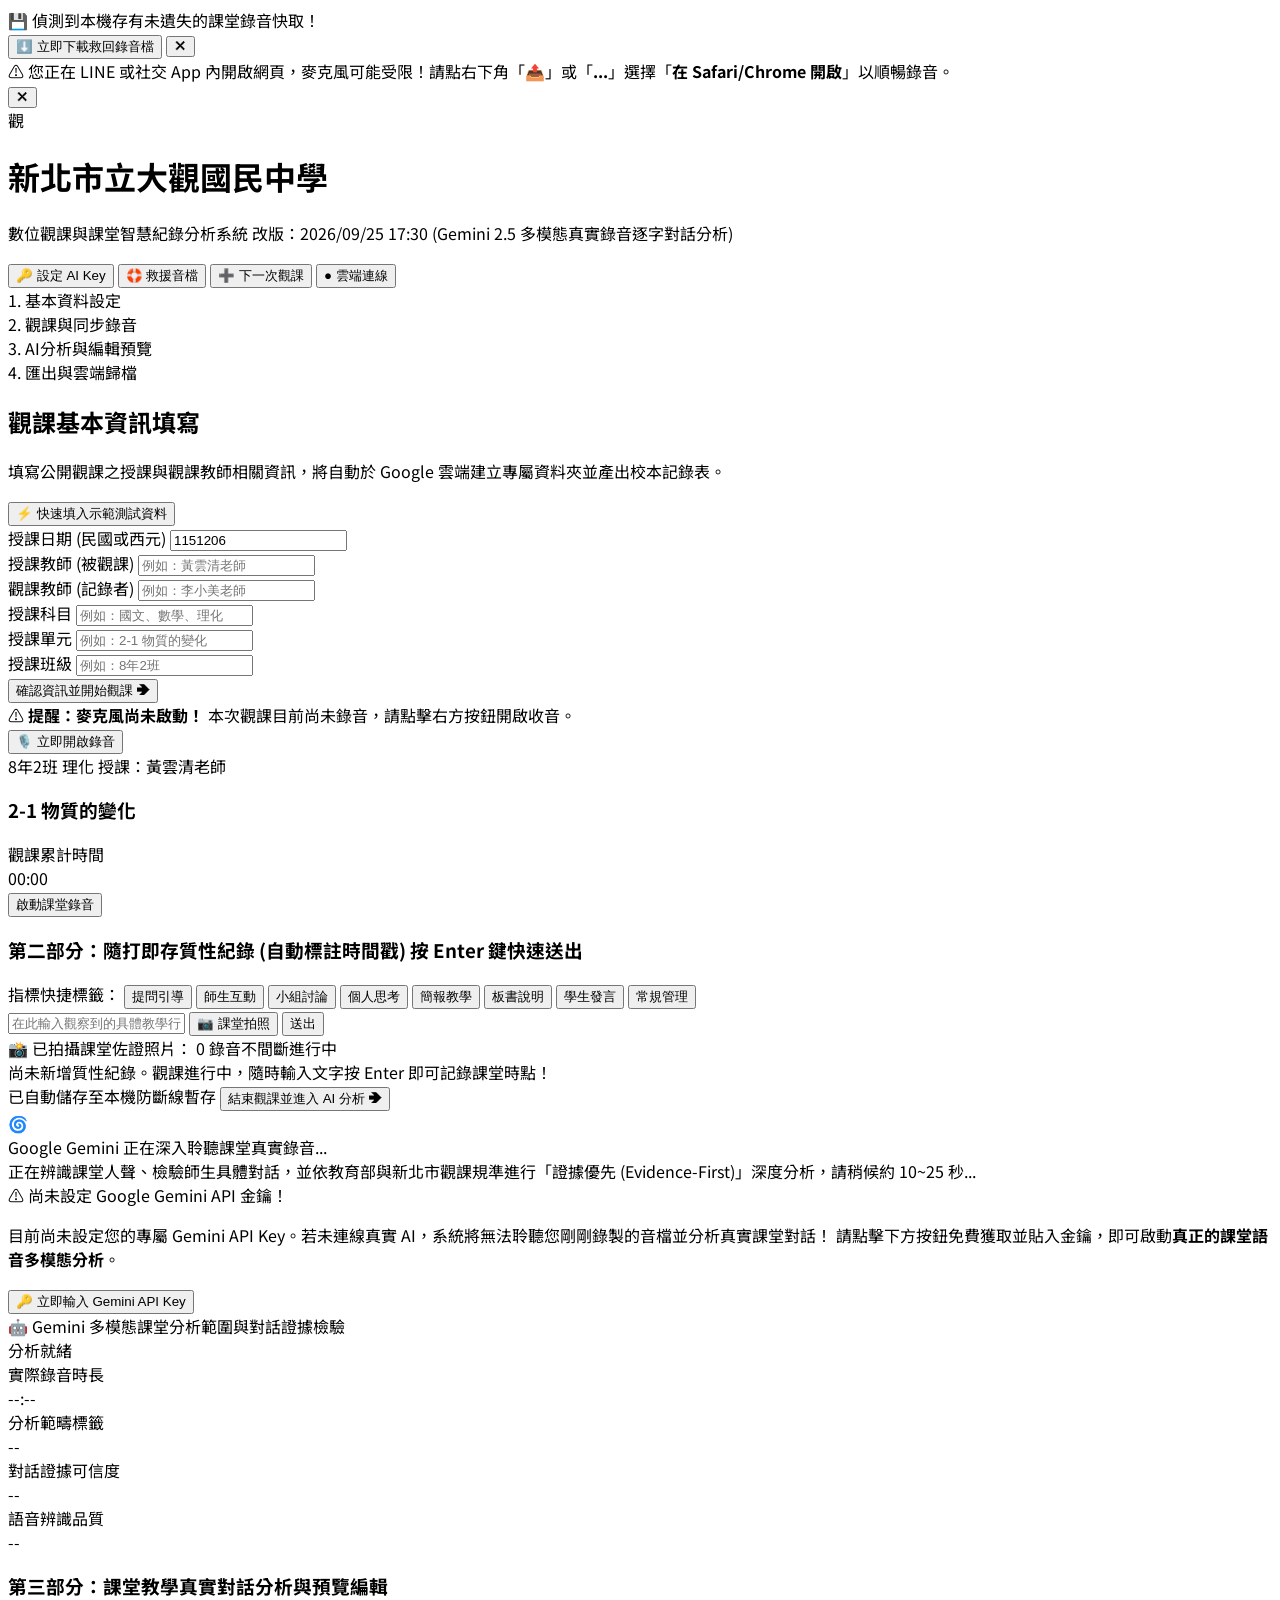
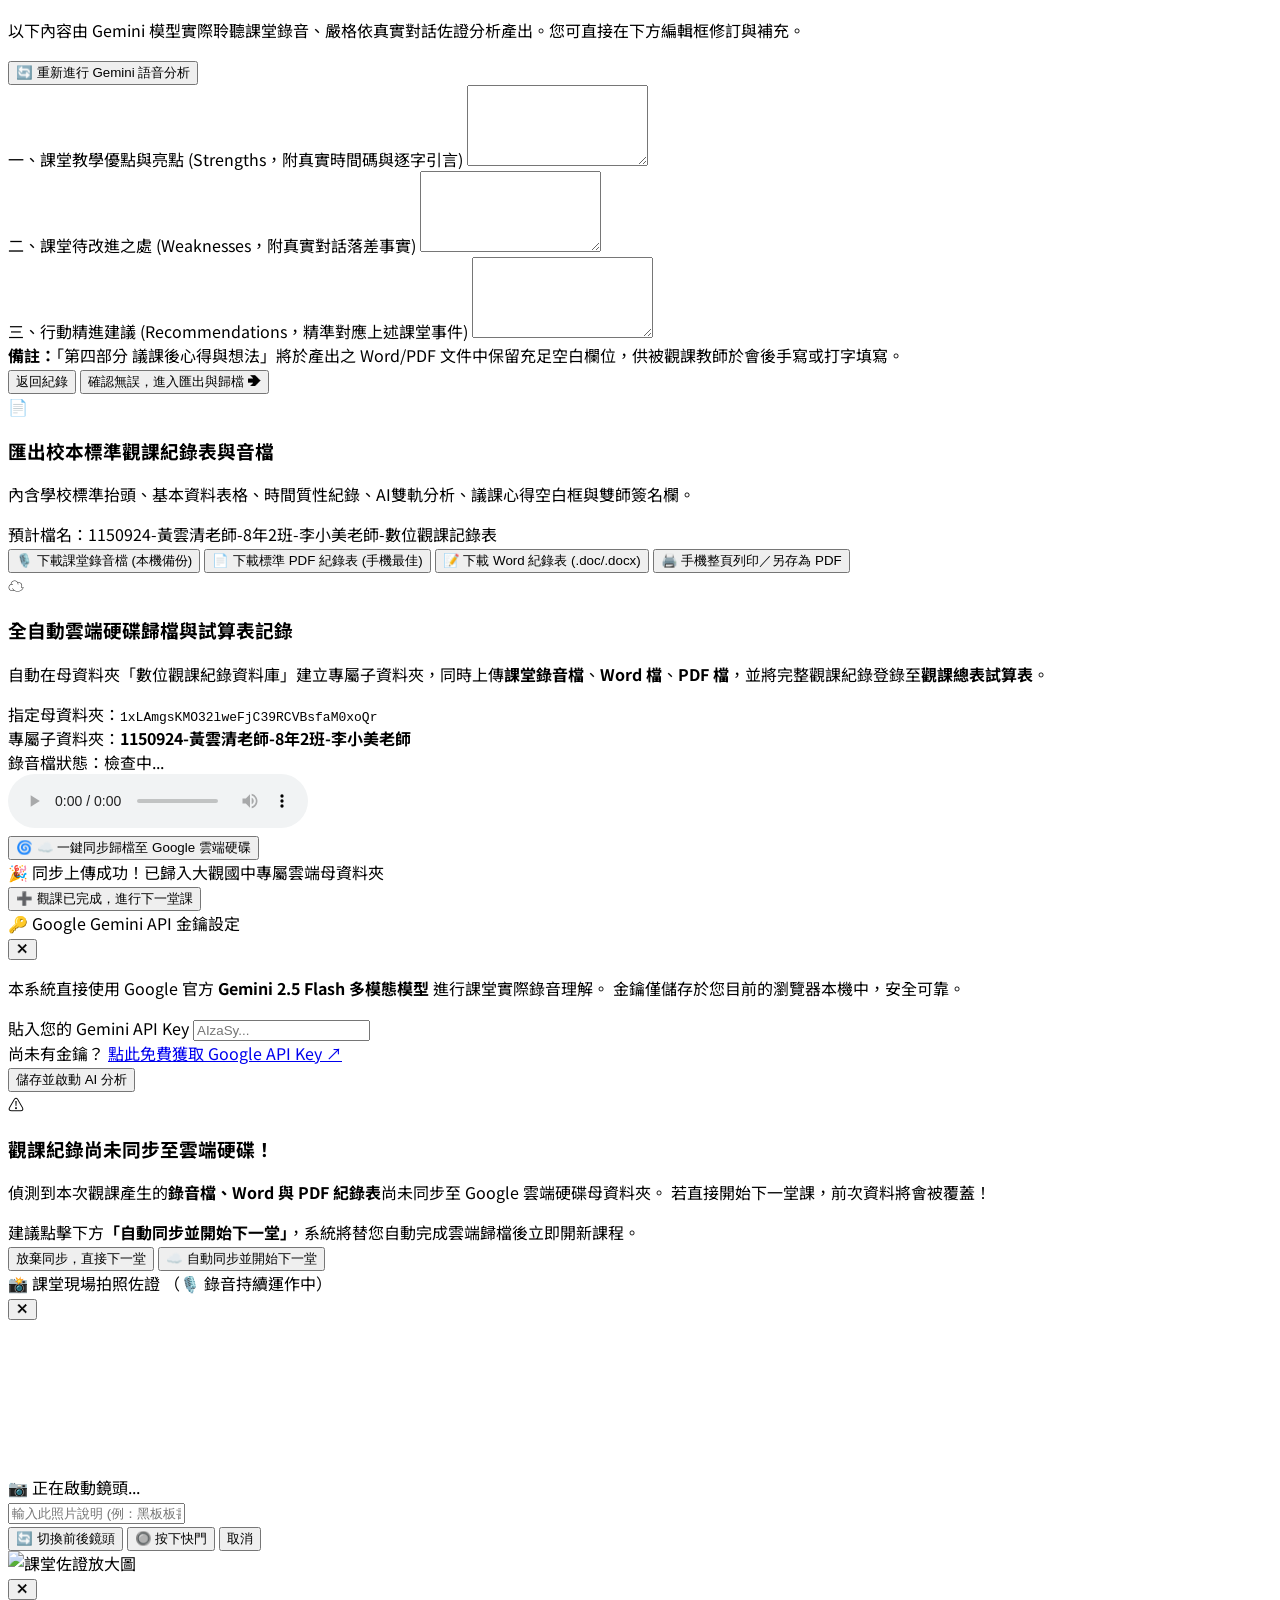
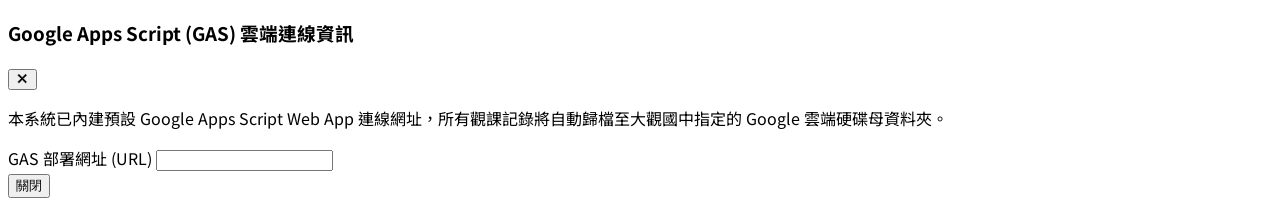
==== index.html @ 9b2b8b9a "Add files via upload" ====
<!DOCTYPE html>
<html lang="zh-TW">
<head>
  <meta charset="UTF-8">
  <meta name="viewport" content="width=device-width, initial-scale=1.0, maximum-scale=1.0, user-scalable=no">
  <title>新北市立大觀國民中學 數位觀課與課堂智慧紀錄分析系統</title>
  <!-- Tailwind CSS -->
  <script src="https://cdn.tailwindcss.com"></script>
  <style>
    @import url('https://fonts.googleapis.com/css2?family=Noto+Sans+TC:wght@300;400;500;700;900&display=swap');
    body {
      font-family: 'Noto Sans TC', -apple-system, BlinkMacSystemFont, "Segoe UI", Roboto, sans-serif;
    }
    .custom-scrollbar::-webkit-scrollbar {
      width: 6px;
    }
    .custom-scrollbar::-webkit-scrollbar-track {
      background: #f1f5f9;
    }
    .custom-scrollbar::-webkit-scrollbar-thumb {
      background: #cbd5e1;
      border-radius: 3px;
    }
    .custom-scrollbar::-webkit-scrollbar-thumb:hover {
      background: #94a3b8;
    }
    @media print {
      body * {
        visibility: hidden;
      }
      #printArea, #printArea * {
        visibility: visible;
      }
      #printArea {
        position: absolute;
        left: 0;
        top: 0;
        width: 100%;
      }
    }
  </style>
</head>
<body class="bg-slate-50 text-slate-800 min-h-screen flex flex-col antialiased">

  <!-- 緊急錄音救援橫幅 -->
  <div id="rescueAudioBanner" class="hidden bg-emerald-700 text-white px-4 py-3 text-xs sm:text-sm font-bold shadow-md flex items-center justify-between z-50 sticky top-0">
    <div class="flex items-center space-x-2">
      <span class="text-lg">💾</span>
      <span>偵測到本機存有未遺失的課堂錄音快取！</span>
    </div>
    <div class="flex items-center space-x-2">
      <button id="btnDownloadRescuedAudio" class="px-3 py-1 bg-white text-emerald-800 hover:bg-emerald-50 rounded-lg text-xs font-bold shadow transition">
        ⬇️ 立即下載救回錄音檔
      </button>
      <button id="btnCloseRescueBanner" class="text-white hover:text-emerald-200 ml-1 text-base">✕</button>
    </div>
  </div>

  <!-- LINE / 內建瀏覽器警示橫幅 -->
  <div id="inAppBrowserAlert" class="hidden bg-amber-500 text-slate-900 px-4 py-2.5 text-xs sm:text-sm font-bold shadow-md flex items-center justify-between z-50 sticky top-0">
    <div class="flex items-center space-x-2">
      <span class="text-base">⚠️</span>
      <span>您正在 LINE 或社交 App 內開啟網頁，麥克風可能受限！請點右下角「<b>📤</b>」或「<b>...</b>」選擇「<b>在 Safari/Chrome 開啟</b>」以順暢錄音。</span>
    </div>
    <button id="btnCloseInAppAlert" class="text-slate-900 font-bold ml-2 text-base">✕</button>
  </div>

  <header class="bg-white border-b border-slate-200 sticky top-0 z-40 shadow-sm">
    <div class="max-w-7xl mx-auto px-4 sm:px-6 lg:px-8 h-16 flex items-center justify-between">
      <div class="flex items-center space-x-3">
        <div class="w-10 h-10 rounded-xl bg-cyan-700 flex items-center justify-center text-white font-bold text-xl shadow-md">
          觀
        </div>
        <div>
          <h1 class="text-base sm:text-lg font-bold text-slate-900 leading-tight">新北市立大觀國民中學</h1>
          <p class="text-xs text-slate-500 flex items-center space-x-1.5 flex-wrap">
            <span>數位觀課與課堂智慧紀錄分析系統</span>
            <span class="inline-flex items-center px-1.5 py-0.5 rounded text-[10px] font-medium bg-slate-100 text-slate-600 border border-slate-200">
              改版：2026/09/25 17:30 (Gemini 2.5 多模態真實錄音逐字對話分析)
            </span>
          </p>
        </div>
      </div>
      <div class="flex items-center space-x-2">
        <button id="btnOpenGeminiModal" class="inline-flex items-center px-2.5 py-1.5 border border-cyan-300 text-xs sm:text-sm font-bold rounded-lg text-cyan-800 bg-cyan-50 hover:bg-cyan-100 shadow-sm transition">
          <span class="mr-1">🔑</span> <span id="geminiKeyStatusText">設定 AI Key</span>
        </button>
        <button id="btnManualRescue" class="inline-flex items-center px-2.5 py-1.5 border border-amber-400 text-xs sm:text-sm font-bold rounded-lg text-amber-800 bg-amber-50 hover:bg-amber-100 shadow-sm transition">
          <span class="mr-1">🛟</span> 救援音檔
        </button>
        <button id="btnNewObsTop" class="inline-flex items-center px-3 py-1.5 border border-slate-300 text-xs sm:text-sm font-medium rounded-lg text-slate-700 bg-white hover:bg-slate-50 shadow-sm transition">
          <span class="mr-1">➕</span> 下一次觀課
        </button>
        <button id="btnGasSettingsModal" class="hidden sm:inline-flex items-center px-2.5 py-1.5 text-xs font-medium rounded-lg text-slate-600 bg-slate-100 hover:bg-slate-200 transition">
          <span class="mr-1 text-emerald-600">●</span> 雲端連線
        </button>
      </div>
    </div>
  </header>

  <div class="bg-white border-b border-slate-200 py-3 shadow-sm">
    <div class="max-w-5xl mx-auto px-4">
      <div class="grid grid-cols-4 gap-2 text-center text-xs sm:text-sm font-semibold">
        <div id="stepTab1" class="py-2 rounded-lg bg-cyan-700 text-white font-bold shadow-sm transition cursor-pointer">1. 基本資料設定</div>
        <div id="stepTab2" class="py-2 rounded-lg text-slate-400 bg-slate-50 transition cursor-pointer">2. 觀課與同步錄音</div>
        <div id="stepTab3" class="py-2 rounded-lg text-slate-400 bg-slate-50 transition cursor-pointer">3. AI分析與編輯預覽</div>
        <div id="stepTab4" class="py-2 rounded-lg text-slate-400 bg-slate-50 transition cursor-pointer">4. 匯出與雲端歸檔</div>
      </div>
    </div>
  </div>

  <!-- 主內容容器 -->
  <main class="flex-1 max-w-5xl w-full mx-auto px-4 sm:px-6 py-6">

    <!-- 步驟 1：基本資訊填寫 -->
    <section id="step1Section" class="space-y-6">
      <div class="bg-white rounded-2xl p-6 shadow-sm border border-slate-200">
        <div class="flex flex-col sm:flex-row justify-between items-start sm:items-center pb-4 border-b border-slate-100 gap-2">
          <div>
            <h2 class="text-lg font-bold text-slate-900">觀課基本資訊填寫</h2>
            <p class="text-xs text-slate-500">填寫公開觀課之授課與觀課教師相關資訊，將自動於 Google 雲端建立專屬資料夾並產出校本記錄表。</p>
          </div>
          <button id="btnFillMockData" type="button" class="text-xs text-cyan-700 hover:text-cyan-900 font-bold bg-cyan-50 hover:bg-cyan-100 px-3.5 py-2 rounded-lg border border-cyan-300 shadow-sm transition">
            ⚡ 快速填入示範測試資料
          </button>
        </div>

        <div class="grid grid-cols-1 sm:grid-cols-2 lg:grid-cols-3 gap-4 mt-4">
          <div>
            <label class="block text-xs font-semibold text-slate-700 mb-1">授課日期 (民國或西元)</label>
            <input type="text" id="obsDate" placeholder="例如：1150924 或 2026/09/24" class="w-full px-3 py-2 border border-slate-300 rounded-lg text-sm focus:ring-2 focus:ring-cyan-500 focus:outline-none">
          </div>
          <div>
            <label class="block text-xs font-semibold text-slate-700 mb-1">授課教師 (被觀課)</label>
            <input type="text" id="teacherName" placeholder="例如：黃雲清老師" class="w-full px-3 py-2 border border-slate-300 rounded-lg text-sm focus:ring-2 focus:ring-cyan-500 focus:outline-none">
          </div>
          <div>
            <label class="block text-xs font-semibold text-slate-700 mb-1">觀課教師 (記錄者)</label>
            <input type="text" id="observerName" placeholder="例如：李小美老師" class="w-full px-3 py-2 border border-slate-300 rounded-lg text-sm focus:ring-2 focus:ring-cyan-500 focus:outline-none">
          </div>
          <div>
            <label class="block text-xs font-semibold text-slate-700 mb-1">授課科目</label>
            <input type="text" id="subjectName" placeholder="例如：國文、數學、理化" class="w-full px-3 py-2 border border-slate-300 rounded-lg text-sm focus:ring-2 focus:ring-cyan-500 focus:outline-none">
          </div>
          <div>
            <label class="block text-xs font-semibold text-slate-700 mb-1">授課單元</label>
            <input type="text" id="unitName" placeholder="例如：2-1 物質的變化" class="w-full px-3 py-2 border border-slate-300 rounded-lg text-sm focus:ring-2 focus:ring-cyan-500 focus:outline-none">
          </div>
          <div>
            <label class="block text-xs font-semibold text-slate-700 mb-1">授課班級</label>
            <input type="text" id="className" placeholder="例如：8年2班" class="w-full px-3 py-2 border border-slate-300 rounded-lg text-sm focus:ring-2 focus:ring-cyan-500 focus:outline-none">
          </div>
        </div>

        <div class="mt-6 pt-4 border-t border-slate-100 flex justify-end">
          <button id="btnStartObs" type="button" class="w-full sm:w-auto px-6 py-2.5 bg-cyan-700 hover:bg-cyan-800 text-white font-semibold rounded-xl shadow-md transition flex items-center justify-center space-x-2">
            <span>確認資訊並開始觀課</span>
            <span>➔</span>
          </button>
        </div>
      </div>
    </section>

    <!-- 步驟 2：觀課與同步錄音 -->
    <section id="step2Section" class="hidden space-y-6">
      <div id="recordingNoticeBar" class="hidden bg-amber-500 text-slate-900 px-4 py-2.5 rounded-xl font-bold text-xs sm:text-sm shadow flex items-center justify-between animate-pulse">
        <div class="flex items-center space-x-2">
          <span>⚠️</span>
          <span><b>提醒：麥克風尚未啟動！</b> 本次觀課目前尚未錄音，請點擊右方按鈕開啟收音。</span>
        </div>
        <button id="btnNoticeStartRecord" type="button" class="px-3 py-1 bg-slate-900 text-white rounded-lg text-xs font-semibold shadow">
          🎙️ 立即開啟錄音
        </button>
      </div>

      <div class="bg-cyan-900 text-white rounded-2xl p-4 sm:p-6 shadow-lg">
        <div class="flex flex-wrap items-center justify-between gap-4">
          <div>
            <div class="flex items-center space-x-2 text-cyan-200 text-xs font-semibold">
              <span id="badgeClass" class="bg-cyan-800 px-2 py-0.5 rounded">8年2班</span>
              <span id="badgeSubject" class="bg-cyan-800 px-2 py-0.5 rounded">理化</span>
              <span id="badgeTeacher">授課：黃雲清老師</span>
            </div>
            <h3 id="badgeUnit" class="text-base sm:text-lg font-bold mt-1">2-1 物質的變化</h3>
          </div>
          <div class="flex items-center space-x-4">
            <div class="text-right">
              <div class="text-xs text-cyan-200">觀課累計時間</div>
              <div id="observationTimerDisplay" class="text-2xl sm:text-3xl font-mono font-bold tracking-wider">00:00</div>
            </div>
            <button id="audioRecordBtn" type="button" class="px-4 py-2 bg-rose-600 hover:bg-rose-700 text-white text-xs sm:text-sm font-semibold rounded-xl shadow transition flex items-center space-x-2">
              <span id="recordingIndicatorDot" class="w-2.5 h-2.5 bg-white rounded-full animate-ping hidden"></span>
              <span id="recordingBtnText">啟動課堂錄音</span>
            </button>
          </div>
        </div>
      </div>

      <div class="bg-white rounded-2xl p-6 shadow-sm border border-slate-200">
        <h3 class="text-sm font-bold text-slate-800 mb-2 flex items-center justify-between">
          <span>第二部分：隨打即存質性紀錄 (自動標註時間戳)</span>
          <span class="text-xs font-normal text-slate-500">按 Enter 鍵快速送出</span>
        </h3>

        <div class="flex flex-wrap gap-1.5 mb-3">
          <span class="text-xs text-slate-400 self-center mr-1">指標快捷標籤：</span>
          <button type="button" class="quick-tag-btn px-2.5 py-1 bg-slate-100 hover:bg-cyan-50 text-slate-700 hover:text-cyan-700 rounded-lg text-xs transition border border-slate-200" data-tag="[提問引導] ">提問引導</button>
          <button type="button" class="quick-tag-btn px-2.5 py-1 bg-slate-100 hover:bg-cyan-50 text-slate-700 hover:text-cyan-700 rounded-lg text-xs transition border border-slate-200" data-tag="[師生互動] ">師生互動</button>
          <button type="button" class="quick-tag-btn px-2.5 py-1 bg-slate-100 hover:bg-cyan-50 text-slate-700 hover:text-cyan-700 rounded-lg text-xs transition border border-slate-200" data-tag="[小組討論] ">小組討論</button>
          <button type="button" class="quick-tag-btn px-2.5 py-1 bg-slate-100 hover:bg-cyan-50 text-slate-700 hover:text-cyan-700 rounded-lg text-xs transition border border-slate-200" data-tag="[個人思考] ">個人思考</button>
          <button type="button" class="quick-tag-btn px-2.5 py-1 bg-slate-100 hover:bg-cyan-50 text-slate-700 hover:text-cyan-700 rounded-lg text-xs transition border border-slate-200" data-tag="[簡報教學] ">簡報教學</button>
          <button type="button" class="quick-tag-btn px-2.5 py-1 bg-slate-100 hover:bg-cyan-50 text-slate-700 hover:text-cyan-700 rounded-lg text-xs transition border border-slate-200" data-tag="[板書說明] ">板書說明</button>
          <button type="button" class="quick-tag-btn px-2.5 py-1 bg-slate-100 hover:bg-cyan-50 text-slate-700 hover:text-cyan-700 rounded-lg text-xs transition border border-slate-200" data-tag="[學生發言] ">學生發言</button>
          <button type="button" class="quick-tag-btn px-2.5 py-1 bg-slate-100 hover:bg-cyan-50 text-slate-700 hover:text-cyan-700 rounded-lg text-xs transition border border-slate-200" data-tag="[常規管理] ">常規管理</button>
        </div>

        <div class="flex space-x-2">
          <input type="text" id="recordInput" placeholder="在此輸入觀察到的具體教學行為或師生互動..." class="flex-1 px-3 py-2.5 border border-slate-300 rounded-xl text-sm focus:ring-2 focus:ring-cyan-500 focus:outline-none">
          <button id="btnOpenInAppCamera" type="button" title="現場即時拍照 (不中斷錄音)" class="px-3.5 py-2.5 bg-amber-500 hover:bg-amber-600 text-slate-900 font-bold rounded-xl text-xs sm:text-sm shadow transition flex items-center space-x-1 shrink-0">
            <span>📷</span>
            <span class="hidden sm:inline">課堂拍照</span>
          </button>
          <button id="btnAddRecord" type="button" class="px-5 py-2.5 bg-cyan-700 hover:bg-cyan-800 text-white font-medium rounded-xl text-sm shadow transition shrink-0">
            送出
          </button>
        </div>

        <!-- 已拍攝照片即時預覽條 -->
        <div id="photosPreviewStrip" class="hidden mt-3 p-3 bg-amber-50/60 rounded-xl border border-amber-200">
          <div class="flex items-center justify-between text-xs text-amber-900 font-bold mb-2">
            <span class="flex items-center space-x-1">
              <span>📸 已拍攝課堂佐證照片：</span>
              <span id="photoBadgeCount" class="bg-amber-200 px-1.5 py-0.2 rounded-full text-[11px]">0</span>
            </span>
            <span class="text-[11px] font-normal text-amber-700">錄音不間斷進行中</span>
          </div>
          <div id="photosThumbnailList" class="flex space-x-3 overflow-x-auto pb-1 custom-scrollbar"></div>
        </div>

        <div id="recordsListContainer" class="mt-4 border border-slate-100 rounded-xl max-h-72 overflow-y-auto custom-scrollbar divide-y divide-slate-100 bg-slate-50/50">
          <div id="recordsEmptyNotice" class="p-6 text-center text-xs text-slate-400">
            尚未新增質性紀錄。觀課進行中，隨時輸入文字按 Enter 即可記錄課堂時點！
          </div>
        </div>

        <div class="mt-6 pt-4 border-t border-slate-100 flex flex-col sm:flex-row justify-between items-center gap-3">
          <span class="text-xs text-slate-500">已自動儲存至本機防斷線暫存</span>
          <button id="btnFinishObs" type="button" class="w-full sm:w-auto px-6 py-2.5 bg-rose-600 hover:bg-rose-700 text-white font-semibold rounded-xl shadow transition flex items-center justify-center space-x-2">
            <span>結束觀課並進入 AI 分析</span>
            <span>➔</span>
          </button>
        </div>
      </div>
    </section>

    <!-- 步驟 3：AI 分析與編輯預覽 -->
    <section id="step3Section" class="hidden space-y-6">

      <!-- AI 即時分析載入遮罩條 -->
      <div id="aiAnalyzingProgressBox" class="hidden bg-gradient-to-r from-cyan-900 to-slate-900 text-white rounded-2xl p-5 shadow-lg border border-cyan-700 animate-pulse">
        <div class="flex items-center space-x-3">
          <span class="text-2xl animate-spin">🌀</span>
          <div>
            <div class="font-bold text-sm text-cyan-300">Google Gemini 正在深入聆聽課堂真實錄音...</div>
            <div class="text-xs text-slate-300 mt-1">
              正在辨識課堂人聲、檢驗師生具體對話，並依教育部與新北市觀課規準進行「證據優先 (Evidence-First)」深度分析，請稍候約 10~25 秒...
            </div>
          </div>
        </div>
      </div>

      <!-- 未設定 API Key 警示與引導卡片 -->
      <div id="noApiKeyNoticeCard" class="hidden bg-amber-50 border-2 border-amber-300 rounded-2xl p-5 shadow-sm space-y-3">
        <div class="flex items-center space-x-2 text-amber-900 font-bold text-sm">
          <span>⚠️ 尚未設定 Google Gemini API 金鑰！</span>
        </div>
        <p class="text-xs text-amber-800 leading-relaxed">
          目前尚未設定您的專屬 Gemini API Key。若未連線真實 AI，系統將無法聆聽您剛剛錄製的音檔並分析真實課堂對話！
          請點擊下方按鈕免費獲取並貼入金鑰，即可啟動<b>真正的課堂語音多模態分析</b>。
        </p>
        <button id="btnNoticeSetupKey" type="button" class="px-4 py-2 bg-amber-600 hover:bg-amber-700 text-white font-bold rounded-xl text-xs shadow transition">
          🔑 立即輸入 Gemini API Key
        </button>
      </div>

      <div id="aiScopeDashboard" class="bg-slate-900 text-white rounded-2xl p-5 shadow-sm border border-slate-800">
        <div class="flex flex-wrap items-center justify-between gap-3 border-b border-slate-800 pb-3">
          <div class="flex items-center space-x-2">
            <span class="text-cyan-400 font-bold">🤖 Gemini 多模態課堂分析範圍與對話證據檢驗</span>
          </div>
          <span id="aiScopeBadge" class="text-xs px-2.5 py-1 rounded-full bg-cyan-900 text-cyan-300 font-bold">
            分析就緒
          </span>
        </div>
        <div class="grid grid-cols-2 sm:grid-cols-4 gap-3 mt-3 text-xs">
          <div>
            <div class="text-slate-400">實際錄音時長</div>
            <div id="scopeAudioDurationText" class="font-semibold text-slate-200 mt-0.5">--:--</div>
          </div>
          <div>
            <div class="text-slate-400">分析範疇標籤</div>
            <div id="scopeLabelText" class="font-semibold text-slate-200 mt-0.5">--</div>
          </div>
          <div>
            <div class="text-slate-400">對話證據可信度</div>
            <div id="scopeConfidenceText" class="font-semibold text-slate-200 mt-0.5">--</div>
          </div>
          <div>
            <div class="text-slate-400">語音辨識品質</div>
            <div id="scopeClarityText" class="font-semibold text-slate-200 mt-0.5">--</div>
          </div>
        </div>
        <div id="scopeLimitationsBox" class="mt-3 text-xs text-amber-300 bg-amber-950/40 p-2.5 rounded-lg border border-amber-800/40 hidden"></div>
      </div>

      <div class="bg-white rounded-2xl p-6 shadow-sm border border-slate-200 space-y-5">
        <div class="flex flex-col sm:flex-row justify-between items-start sm:items-center pb-3 border-b border-slate-100 gap-2">
          <div>
            <h3 class="text-base font-bold text-slate-900">第三部分：課堂教學真實對話分析與預覽編輯</h3>
            <p class="text-xs text-slate-500">以下內容由 Gemini 模型實際聆聽課堂錄音、嚴格依真實對話佐證分析產出。您可直接在下方編輯框修訂與補充。</p>
          </div>
          <button id="btnReAnalyze" type="button" class="text-xs text-cyan-600 hover:text-cyan-800 bg-cyan-50 px-3 py-1.5 rounded-lg border border-cyan-200 font-bold flex items-center space-x-1">
            <span>🔄</span>
            <span>重新進行 Gemini 語音分析</span>
          </button>
        </div>

        <div>
          <label class="block text-xs font-bold text-emerald-800 mb-1 flex items-center space-x-1">
            <span>一、課堂教學優點與亮點 (Strengths，附真實時間碼與逐字引言)</span>
          </label>
          <textarea id="editAiStrengths" rows="5" class="w-full p-3 text-xs sm:text-sm border border-emerald-200 rounded-xl bg-emerald-50/30 focus:ring-2 focus:ring-emerald-500 focus:outline-none"></textarea>
        </div>

        <div>
          <label class="block text-xs font-bold text-amber-800 mb-1 flex items-center space-x-1">
            <span>二、課堂待改進之處 (Weaknesses，附真實對話落差事實)</span>
          </label>
          <textarea id="editAiGrowth" rows="5" class="w-full p-3 text-xs sm:text-sm border border-amber-200 rounded-xl bg-amber-50/30 focus:ring-2 focus:ring-amber-500 focus:outline-none"></textarea>
        </div>

        <div>
          <label class="block text-xs font-bold text-blue-800 mb-1 flex items-center space-x-1">
            <span>三、行動精進建議 (Recommendations，精準對應上述課堂事件)</span>
          </label>
          <textarea id="editAiSuggestions" rows="5" class="w-full p-3 text-xs sm:text-sm border border-blue-200 rounded-xl bg-blue-50/30 focus:ring-2 focus:ring-blue-500 focus:outline-none"></textarea>
        </div>

        <div class="p-3.5 bg-slate-50 rounded-xl border border-slate-200 text-xs text-slate-600">
          <b>備註：</b>「第四部分 議課後心得與想法」將於產出之 Word/PDF 文件中保留充足空白欄位，供被觀課教師於會後手寫或打字填寫。
        </div>

        <div class="pt-4 border-t border-slate-100 flex justify-end space-x-3">
          <button id="btnBackToStep2" type="button" class="px-4 py-2 border border-slate-300 rounded-xl text-xs sm:text-sm font-medium text-slate-700 hover:bg-slate-50 transition">
            返回紀錄
          </button>
          <button id="btnProceedToStep4" type="button" class="px-6 py-2.5 bg-cyan-700 hover:bg-cyan-800 text-white font-semibold rounded-xl text-xs sm:text-sm shadow transition">
            確認無誤，進入匯出與歸檔 ➔
          </button>
        </div>
      </div>
    </section>

    <!-- 步驟 4：匯出與雲端歸檔 -->
    <section id="step4Section" class="hidden space-y-6">
      <div class="grid grid-cols-1 md:grid-cols-2 gap-6">

        <div class="bg-white rounded-2xl p-6 shadow-sm border border-slate-200 flex flex-col justify-between space-y-4">
          <div>
            <div class="w-10 h-10 rounded-xl bg-blue-50 text-blue-600 flex items-center justify-center text-xl mb-3 font-bold">
              📄
            </div>
            <h3 class="text-base font-bold text-slate-900">匯出校本標準觀課紀錄表與音檔</h3>
            <p class="text-xs text-slate-500 mt-1">內含學校標準抬頭、基本資料表格、時間質性紀錄、AI雙軌分析、議課心得空白框與雙師簽名欄。</p>

            <div class="mt-4 p-3 bg-slate-50 rounded-xl border border-slate-200 text-xs text-slate-600">
              預計檔名：<span id="exportDocName" class="font-mono text-cyan-800 font-semibold">1150924-黃雲清老師-8年2班-李小美老師-數位觀課記錄表</span>
            </div>
          </div>

          <div class="space-y-2 pt-2">
            <button id="btnDownloadAudioLocal" type="button" class="w-full py-2.5 bg-rose-600 hover:bg-rose-700 text-white font-bold rounded-xl text-xs sm:text-sm shadow transition flex items-center justify-center space-x-2">
              <span>🎙️ 下載課堂錄音檔 (本機備份)</span>
            </button>
            <button id="btnDownloadPdf" type="button" class="w-full py-2.5 bg-emerald-600 hover:bg-emerald-700 text-white font-bold rounded-xl text-xs sm:text-sm shadow transition flex items-center justify-center space-x-2">
              <span>📄 下載標準 PDF 紀錄表 (手機最佳)</span>
            </button>
            <button id="btnDownloadWord" type="button" class="w-full py-2 bg-blue-600 hover:bg-blue-700 text-white font-semibold rounded-xl text-xs sm:text-sm shadow transition flex items-center justify-center space-x-2">
              <span>📝 下載 Word 紀錄表 (.doc/.docx)</span>
            </button>
            <button id="btnPrintReport" type="button" class="w-full py-1.5 bg-slate-100 hover:bg-slate-200 text-slate-700 font-medium rounded-xl text-xs transition">
              🖨️ 手機整頁列印／另存為 PDF
            </button>
          </div>
        </div>

        <div class="bg-white rounded-2xl p-6 shadow-sm border border-slate-200 flex flex-col justify-between space-y-4">
          <div>
            <div class="w-10 h-10 rounded-xl bg-emerald-50 text-emerald-600 flex items-center justify-center text-xl mb-3 font-bold">
              ☁️
            </div>
            <h3 class="text-base font-bold text-slate-900">全自動雲端硬碟歸檔與試算表記錄</h3>
            <p class="text-xs text-slate-500 mt-1">
              自動在母資料夾「數位觀課紀錄資料庫」建立專屬子資料夾，同時上傳<b>課堂錄音檔</b>、<b>Word 檔</b>、<b>PDF 檔</b>，並將完整觀課紀錄登錄至<b>觀課總表試算表</b>。
            </p>

            <div class="mt-4 p-3 bg-slate-50 rounded-xl border border-slate-200 text-xs space-y-1">
              <div class="text-slate-600">指定母資料夾：<code class="text-cyan-800 font-mono">1xLAmgsKMO32lweFjC39RCVBsfaM0xoQr</code></div>
              <div class="text-slate-600">專屬子資料夾：<b id="cloudSubfolderName" class="text-slate-800">1150924-黃雲清老師-8年2班-李小美老師</b></div>
              <div id="audioStatusText" class="font-medium text-slate-700">錄音檔狀態：檢查中...</div>
              <audio id="audioPreviewPlayer" controls class="w-full mt-2 hidden"></audio>
            </div>
          </div>

          <div class="space-y-3 pt-2">
            <button id="btnSyncCloud" type="button" class="w-full py-3 bg-cyan-700 hover:bg-cyan-800 text-white font-bold rounded-xl text-xs sm:text-sm shadow-md transition flex items-center justify-center space-x-2">
              <span id="syncSpinner" class="inline-block animate-spin mr-1 hidden">🌀</span>
              <span id="syncBtnText">☁️ 一鍵同步歸檔至 Google 雲端硬碟</span>
            </button>

            <div id="cloudSyncResultBox" class="mt-2 p-3.5 bg-emerald-50 rounded-xl border border-emerald-200 hidden space-y-2 text-xs">
              <div class="font-bold text-emerald-800 flex items-center space-x-1">
                <span>🎉</span>
                <span>同步上傳成功！已歸入大觀國中專屬雲端母資料夾</span>
              </div>
              <div id="cloudLinksContainer" class="space-y-1 text-slate-700"></div>
            </div>
          </div>
        </div>

      </div>

      <div class="pt-4 flex justify-center">
        <button id="btnNewObsBottom" type="button" class="px-6 py-2.5 bg-slate-800 hover:bg-slate-900 text-white rounded-xl text-xs sm:text-sm font-semibold shadow transition flex items-center space-x-2">
          <span>➕ 觀課已完成，進行下一堂課</span>
        </button>
      </div>
    </section>

  </main>

  <!-- Gemini API Key 設定視窗 -->
  <div id="geminiKeyModal" class="hidden fixed inset-0 bg-slate-900/60 backdrop-blur-sm z-50 flex items-center justify-center p-4">
    <div class="bg-white rounded-2xl max-w-md w-full p-6 shadow-2xl space-y-4 border border-slate-100">
      <div class="flex justify-between items-center pb-2 border-b border-slate-100">
        <div class="flex items-center space-x-2 text-cyan-800 font-bold text-base">
          <span>🔑</span>
          <span>Google Gemini API 金鑰設定</span>
        </div>
        <button id="btnCloseGeminiModalX" class="text-slate-400 hover:text-slate-600 text-lg">✕</button>
      </div>
      <p class="text-xs text-slate-600 leading-relaxed">
        本系統直接使用 Google 官方 <b>Gemini 2.5 Flash 多模態模型</b> 進行課堂實際錄音理解。
        金鑰僅儲存於您目前的瀏覽器本機中，安全可靠。
      </p>
      <div>
        <label class="block text-xs font-semibold text-slate-700 mb-1">貼入您的 Gemini API Key</label>
        <input type="password" id="inputGeminiApiKey" placeholder="AIzaSy..." class="w-full px-3 py-2 border border-slate-300 rounded-lg text-xs font-mono text-slate-800 focus:outline-none focus:ring-2 focus:ring-cyan-500">
        <div class="mt-1.5 flex justify-between items-center text-[11px]">
          <span class="text-slate-400">尚未有金鑰？</span>
          <a href="https://aistudio.google.com/app/apikey" target="_blank" class="text-cyan-700 underline font-bold">點此免費獲取 Google API Key ↗</a>
        </div>
      </div>
      <div class="flex justify-end space-x-2 pt-2">
        <button id="btnSaveGeminiKey" class="px-5 py-2.5 bg-cyan-700 hover:bg-cyan-800 text-white text-xs font-bold rounded-xl shadow transition">
          儲存並啟動 AI 分析
        </button>
      </div>
    </div>
  </div>

  <!-- 未同步防呆詢問視窗 -->
  <div id="unsyncedConfirmModal" class="hidden fixed inset-0 bg-slate-900/60 backdrop-blur-sm z-50 flex items-center justify-center p-4">
    <div class="bg-white rounded-2xl max-w-md w-full p-6 shadow-2xl space-y-4 border border-slate-100">
      <div class="flex items-center space-x-2.5 text-amber-600">
        <span class="text-2xl">⚠️</span>
        <h3 class="text-base font-bold text-slate-900">觀課紀錄尚未同步至雲端硬碟！</h3>
      </div>
      <p class="text-xs text-slate-600 leading-relaxed">
        偵測到本次觀課產生的<b>錄音檔、Word 與 PDF 紀錄表</b>尚未同步至 Google 雲端硬碟母資料夾。
        若直接開始下一堂課，前次資料將會被覆蓋！
      </p>
      <div class="p-3 bg-amber-50 rounded-xl border border-amber-200 text-xs text-amber-900 font-medium">
        建議點擊下方<b>「自動同步並開始下一堂」</b>，系統將替您自動完成雲端歸檔後立即開新課程。
      </div>
      <div class="flex flex-col sm:flex-row justify-end space-y-2 sm:space-y-0 sm:space-x-2 pt-2">
        <button id="btnModalDiscardAndNew" type="button" class="px-4 py-2 border border-slate-300 text-slate-600 hover:bg-slate-100 rounded-xl text-xs font-semibold transition">
          放棄同步，直接下一堂
        </button>
        <button id="btnModalSyncAndNew" type="button" class="px-5 py-2.5 bg-cyan-700 hover:bg-cyan-800 text-white rounded-xl text-xs font-bold shadow transition flex items-center justify-center space-x-1">
          <span>☁️ 自動同步並開始下一堂</span>
        </button>
      </div>
    </div>
  </div>

  <!-- 內嵌即時拍照視窗 -->
  <div id="inAppCameraModal" class="hidden fixed inset-0 bg-slate-950/80 backdrop-blur-md z-50 flex flex-col items-center justify-center p-3 sm:p-5">
    <div class="bg-slate-900 border border-slate-800 rounded-2xl max-w-lg w-full overflow-hidden shadow-2xl flex flex-col max-h-[90vh]">
      <div class="px-4 py-3 bg-slate-900 flex items-center justify-between border-b border-slate-800 text-white">
        <div class="flex items-center space-x-2 text-xs sm:text-sm font-bold text-amber-400">
          <span>📸 課堂現場拍照佐證</span>
          <span class="text-[11px] font-normal text-slate-400">（🎙️ 錄音持續運作中）</span>
        </div>
        <button id="btnCloseCameraModal" class="text-slate-400 hover:text-white text-lg">✕</button>
      </div>

      <div class="relative bg-black flex-1 flex items-center justify-center min-h-[260px] max-h-[420px] overflow-hidden">
        <video id="cameraVideoFeed" autoplay playsinline muted class="w-full h-full object-contain"></video>
        <canvas id="cameraCanvasBuffer" class="hidden"></canvas>
        <div id="cameraLoadingSpinner" class="absolute inset-0 flex flex-col items-center justify-center bg-slate-950/70 text-white text-xs space-y-2">
          <span class="animate-spin text-2xl">📷</span>
          <span>正在啟動鏡頭...</span>
        </div>
      </div>

      <div class="p-4 bg-slate-900 space-y-3">
        <input type="text" id="photoNoteInput" placeholder="輸入此照片說明 (例：黑板板書、第3組海報討論成果...)" class="w-full px-3 py-2 bg-slate-800 border border-slate-700 rounded-xl text-xs sm:text-sm text-white placeholder-slate-400 focus:outline-none focus:ring-2 focus:ring-amber-400">

        <div class="flex items-center justify-between pt-1">
          <button id="btnSwitchCamera" type="button" class="px-3 py-2 bg-slate-800 hover:bg-slate-700 text-slate-300 text-xs rounded-xl font-medium transition flex items-center space-x-1">
            <span>🔄 切換前後鏡頭</span>
          </button>
          
          <button id="btnSnapPhoto" type="button" class="px-6 py-2.5 bg-amber-500 hover:bg-amber-400 text-slate-950 font-bold rounded-2xl text-sm shadow-lg transition transform active:scale-95 flex items-center space-x-2">
            <span class="text-lg">🔘</span>
            <span>按下快門</span>
          </button>
          
          <button id="btnCancelPhoto" type="button" class="px-3 py-2 text-slate-400 hover:text-white text-xs font-medium">
            取消
          </button>
        </div>
      </div>
    </div>
  </div>

  <!-- 照片放大檢視視窗 -->
  <div id="photoLightboxModal" class="hidden fixed inset-0 bg-slate-950/90 z-50 flex items-center justify-center p-4">
    <div class="relative max-w-2xl w-full flex flex-col items-center">
      <img id="lightboxImage" src="" alt="課堂佐證放大圖" class="max-w-full max-h-[80vh] rounded-xl shadow-2xl border border-slate-800 object-contain">
      <div id="lightboxCaption" class="mt-3 text-xs sm:text-sm text-slate-200 text-center font-medium bg-slate-900/80 px-4 py-2 rounded-xl border border-slate-800"></div>
      <button id="btnCloseLightbox" class="absolute -top-10 right-0 text-white hover:text-amber-400 text-2xl font-bold">✕</button>
    </div>
  </div>

  <div id="printArea" class="hidden"></div>

  <div id="gasSettingsModal" class="hidden fixed inset-0 bg-slate-900/60 backdrop-blur-sm z-50 flex items-center justify-center p-4">
    <div class="bg-white rounded-2xl max-w-lg w-full p-6 shadow-2xl space-y-4">
      <div class="flex justify-between items-center pb-2 border-b border-slate-100">
        <h3 class="text-base font-bold text-slate-900">Google Apps Script (GAS) 雲端連線資訊</h3>
        <button id="btnCloseGasModalX" class="text-slate-400 hover:text-slate-600 text-lg">✕</button>
      </div>
      <p class="text-xs text-slate-600 leading-relaxed">
        本系統已內建預設 Google Apps Script Web App 連線網址，所有觀課記錄將自動歸檔至大觀國中指定的 Google 雲端硬碟母資料夾。
      </p>
      <div>
        <label class="block text-xs font-semibold text-slate-700 mb-1">GAS 部署網址 (URL)</label>
        <input type="text" id="settingGasUrl" class="w-full px-3 py-2 border border-slate-300 rounded-lg text-xs font-mono text-slate-700 bg-slate-50" readonly>
      </div>
      <div class="flex justify-end space-x-2 pt-2">
        <button id="btnCloseGasModalBtn" class="px-4 py-2 bg-slate-100 hover:bg-slate-200 text-slate-700 text-xs font-medium rounded-lg">關閉</button>
      </div>
    </div>
  </div>

  <div id="toastContainer" class="fixed bottom-5 right-5 z-50 flex flex-col space-y-2 pointer-events-none"></div>

  <script>
    var DEFAULT_GAS_WEB_APP_URL = "https://script.google.com/macros/s/AKfycbwurqtKWFZu9F9tbypW3qfXxne9gZXQ7CsVAur3IzX3fzvMmKV2PtwLK7nHe27wYlvk/exec";

    var appState = {
      gasUrl: DEFAULT_GAS_WEB_APP_URL,
      geminiApiKey: '',
      currentStep: 1,
      obsDate: '',
      teacherName: '',
      observerName: '',
      subjectName: '',
      unitName: '',
      className: '',
      isObserving: false,
      elapsedSeconds: 0,
      timerInterval: null,
      records: [],
      photos: [],
      cameraStream: null,
      currentFacingMode: 'environment',
      isRecording: false,
      mediaRecorder: null,
      audioStream: null,
      recordedChunks: [],
      audioBlob: null,
      audioDurationSeconds: 0,
      hasSyncedCloud: false,
      isAiAnalyzing: false,
      durationSource: 'none',
      analysisScope: 'VERY_SHORT_CLIP',
      scopeLabel: '等待分析',
      aiConfidence: 'PENDING',
      speechClarity: '檢驗中',
      limitations: [],
      aiStrengths: '',
      aiGrowth: '',
      aiSuggestions: '',
      idb: null
    };

    function escapeHtml(text) {
      if (!text) return '';
      return String(text)
        .replace(/&/g, '&amp;')
        .replace(/</g, '&lt;')
        .replace(/>/g, '&gt;')
        .replace(/"/g, '&quot;')
        .replace(/'/g, '&#039;');
    }

    function showToast(msg, type) {
      var container = document.getElementById('toastContainer');
      if (!container) return;
      var toast = document.createElement('div');
      var bg = 'bg-slate-800 text-white';
      if (type === 'success') bg = 'bg-emerald-600 text-white';
      if (type === 'warning') bg = 'bg-amber-500 text-slate-900 font-bold';
      if (type === 'error') bg = 'bg-rose-600 text-white font-bold';
      if (type === 'info') bg = 'bg-cyan-700 text-white font-medium';

      toast.className = bg + ' px-4 py-2.5 rounded-xl shadow-lg text-xs sm:text-sm transform transition duration-300 pointer-events-auto flex items-center space-x-2';
      toast.innerHTML = '<span>' + escapeHtml(msg) + '</span>';
      container.appendChild(toast);

      setTimeout(function() {
        toast.style.opacity = '0';
        setTimeout(function() { toast.remove(); }, 300);
      }, 3500);
    }

    function initIndexedDB() {
      return new Promise(function(resolve) {
        try {
          var req = indexedDB.open('DaguanObsDB', 1);
          req.onupgradeneeded = function(e) {
            var db = e.target.result;
            if (!db.objectStoreNames.contains('audioChunks')) {
              db.createObjectStore('audioChunks', { autoIncrement: true });
            }
          };
          req.onsuccess = function(e) {
            appState.idb = e.target.result;
            resolve(true);
          };
          req.onerror = function() { resolve(false); };
        } catch (err) {
          resolve(false);
        }
      });
    }

    function saveAudioChunkToIDB(chunk) {
      if (!appState.idb) return;
      try {
        var tx = appState.idb.transaction('audioChunks', 'readwrite');
        tx.objectStore('audioChunks').add(chunk);
      } catch (e) {}
    }

    function clearAudioChunksFromIDB() {
      if (!appState.idb) return;
      try {
        var tx = appState.idb.transaction('audioChunks', 'readwrite');
        tx.objectStore('audioChunks').clear();
      } catch (e) {}
    }

    function getCachedAudioChunksFromIDB() {
      if (!appState.idb) return Promise.resolve([]);
      return new Promise(function(resolve) {
        try {
          var tx = appState.idb.transaction('audioChunks', 'readonly');
          var req = tx.objectStore('audioChunks').getAll();
          req.onsuccess = function() { resolve(req.result || []); };
          req.onerror = function() { resolve([]); };
        } catch (e) {
          resolve([]);
        }
      });
    }

    function loadSavedGeminiApiKey() {
      try {
        var key = localStorage.getItem('daguan_gemini_api_key') || '';
        appState.geminiApiKey = key.trim();
        var statusEl = document.getElementById('geminiKeyStatusText');
        var inputEl = document.getElementById('inputGeminiApiKey');
        if (inputEl) inputEl.value = appState.geminiApiKey;
        if (statusEl) {
          if (appState.geminiApiKey) {
            statusEl.innerText = 'AI Key 已就緒';
            statusEl.parentElement.classList.remove('bg-cyan-50', 'text-cyan-800', 'border-cyan-300');
            statusEl.parentElement.classList.add('bg-emerald-50', 'text-emerald-800', 'border-emerald-300');
          } else {
            statusEl.innerText = '設定 AI Key';
          }
        }
      } catch (e) {}
    }

    function saveGeminiApiKeyNow() {
      var input = document.getElementById('inputGeminiApiKey');
      if (!input) return;
      var val = input.value.trim();
      if (!val) {
        showToast("請輸入有效金鑰或點右下角關閉", "warning");
        return;
      }
      appState.geminiApiKey = val;
      localStorage.setItem('daguan_gemini_api_key', val);
      loadSavedGeminiApiKey();
      document.getElementById('geminiKeyModal').classList.add('hidden');
      var noticeCard = document.getElementById('noApiKeyNoticeCard');
      if (noticeCard) noticeCard.classList.add('hidden');
      showToast("🎉 Gemini API 金鑰已儲存！", "success");

      if (appState.currentStep === 3) {
        runRealGeminiAiAnalysis();
      }
    }

    function autoSaveStateToLocalStorage() {
      try {
        var backup = {
          obsDate: document.getElementById('obsDate') ? document.getElementById('obsDate').value : appState.obsDate,
          teacherName: document.getElementById('teacherName') ? document.getElementById('teacherName').value : appState.teacherName,
          observerName: document.getElementById('observerName') ? document.getElementById('observerName').value : appState.observerName,
          subjectName: document.getElementById('subjectName') ? document.getElementById('subjectName').value : appState.subjectName,
          unitName: document.getElementById('unitName') ? document.getElementById('unitName').value : appState.unitName,
          className: document.getElementById('className') ? document.getElementById('className').value : appState.className,
          elapsedSeconds: appState.elapsedSeconds,
          records: appState.records,
          photos: appState.photos,
          currentStep: appState.currentStep,
          aiStrengths: appState.aiStrengths,
          aiGrowth: appState.aiGrowth,
          aiSuggestions: appState.aiSuggestions
        };
        localStorage.setItem('daguan_obs_autosave', JSON.stringify(backup));
      } catch (e) {}
    }

    function tryRestoreStateFromLocalStorage() {
      try {
        var raw = localStorage.getItem('daguan_obs_autosave');
        if (!raw) return;
        var b = JSON.parse(raw);
        if (b.teacherName && document.getElementById('teacherName') && !document.getElementById('teacherName').value) {
          document.getElementById('teacherName').value = b.teacherName || '';
          if (b.obsDate && document.getElementById('obsDate')) document.getElementById('obsDate').value = b.obsDate;
          if (b.observerName && document.getElementById('observerName')) document.getElementById('observerName').value = b.observerName;
          if (b.subjectName && document.getElementById('subjectName')) document.getElementById('subjectName').value = b.subjectName;
          if (b.unitName && document.getElementById('unitName')) document.getElementById('unitName').value = b.unitName;
          if (b.className && document.getElementById('className')) document.getElementById('className').value = b.className;
          if (Array.isArray(b.records)) appState.records = b.records;
          if (Array.isArray(b.photos)) appState.photos = b.photos;
          if (b.aiStrengths) appState.aiStrengths = b.aiStrengths;
          if (b.aiGrowth) appState.aiGrowth = b.aiGrowth;
          if (b.aiSuggestions) appState.aiSuggestions = b.aiSuggestions;
        }
      } catch (e) {}
    }

    function initDefaultDate() {
      var input = document.getElementById('obsDate');
      if (input && !input.value) {
        var now = new Date();
        var rocYear = now.getFullYear() - 1911;
        var mm = String(now.getMonth() + 1).padStart(2, '0');
        var dd = String(now.getDate()).padStart(2, '0');
        input.value = rocYear + mm + dd;
        appState.obsDate = input.value;
      }
    }

    function formatTimeMmSs(sec) {
      var m = Math.floor(sec / 60);
      var s = sec % 60;
      return String(m).padStart(2, '0') + ':' + String(s).padStart(2, '0');
    }

    function formatCurrentTimestamp() {
      return formatTimeMmSs(appState.elapsedSeconds);
    }

    function fillMockTestData() {
      initDefaultDate();
      var defTeacher = document.getElementById('teacherName');
      var defObserver = document.getElementById('observerName');
      var defSubject = document.getElementById('subjectName');
      var defUnit = document.getElementById('unitName');
      var defClass = document.getElementById('className');

      if (defTeacher) defTeacher.value = '黃雲清老師';
      if (defObserver) defObserver.value = '李小美老師';
      if (defSubject) defSubject.value = '理化';
      if (defUnit) defUnit.value = '2-1 物質的變化';
      if (defClass) defClass.value = '8年2班';

      showToast("已帶入示範觀課測試資料！", "success");
    }

    function goToStep(stepNumber) {
      appState.currentStep = stepNumber;
      for (var i = 1; i <= 4; i++) {
        var sec = document.getElementById('step' + i + 'Section');
        var tab = document.getElementById('stepTab' + i);
        if (sec) {
          if (i === stepNumber) {
            sec.classList.remove('hidden');
          } else {
            sec.classList.add('hidden');
          }
        }
        if (tab) {
          if (i === stepNumber) {
            tab.className = 'py-2 rounded-lg bg-cyan-700 text-white font-bold shadow-sm transition cursor-pointer';
          } else if (i < stepNumber) {
            tab.className = 'py-2 rounded-lg text-cyan-800 bg-cyan-50 font-medium transition cursor-pointer';
          } else {
            tab.className = 'py-2 rounded-lg text-slate-400 bg-slate-50 transition cursor-pointer';
          }
        }
      }
      window.scrollTo({ top: 0, behavior: 'smooth' });
    }

    function startObservationFlow() {
      var d = document.getElementById('obsDate').value.trim();
      var t = document.getElementById('teacherName').value.trim();
      var o = document.getElementById('observerName').value.trim();
      var s = document.getElementById('subjectName').value.trim();
      var u = document.getElementById('unitName').value.trim();
      var c = document.getElementById('className').value.trim();

      if (!d || !t || !o || !s || !u || !c) {
        showToast("請完整填寫所有觀課基本資訊欄位！", "warning");
        return;
      }

      appState.obsDate = d;
      appState.teacherName = t;
      appState.observerName = o;
      appState.subjectName = s;
      appState.unitName = u;
      appState.className = c;

      document.getElementById('badgeClass').innerText = c;
      document.getElementById('badgeSubject').innerText = s;
      document.getElementById('badgeTeacher').innerText = '授課：' + t;
      document.getElementById('badgeUnit').innerText = u;

      appState.isObserving = true;
      if (!appState.timerInterval) {
        appState.timerInterval = setInterval(function() {
          appState.elapsedSeconds++;
          var display = document.getElementById('observationTimerDisplay');
          if (display) display.innerText = formatCurrentTimestamp();
        }, 1000);
      }

      goToStep(2);
      renderPhotosPreviewStrip();
      autoSaveStateToLocalStorage();

      if (!appState.isRecording) {
        startAudioRecording();
      }
    }

    function getSupportedMimeType() {
      var types = [
        'audio/webm;codecs=opus',
        'audio/webm',
        'audio/mp4',
        'audio/aac',
        'audio/ogg;codecs=opus'
      ];
      for (var i = 0; i < types.length; i++) {
        if (window.MediaRecorder && MediaRecorder.isTypeSupported(types[i])) {
          return types[i];
        }
      }
      return '';
    }

    function startAudioRecording() {
      if (appState.isRecording) return;

      var constraints = {
        audio: {
          channelCount: 1,
          echoCancellation: true,
          noiseSuppression: true,
          autoGainControl: true
        }
      };

      navigator.mediaDevices.getUserMedia(constraints).then(function(stream) {
        appState.audioStream = stream;
        var mimeType = getSupportedMimeType();
        var options = { audioBitsPerSecond: 32000 };
        if (mimeType) options.mimeType = mimeType;

        appState.recordedChunks = [];
        try {
          appState.mediaRecorder = new MediaRecorder(stream, options);
        } catch (e) {
          appState.mediaRecorder = new MediaRecorder(stream);
        }

        appState.mediaRecorder.ondataavailable = function(e) {
          if (e.data && e.data.size > 0) {
            appState.recordedChunks.push(e.data);
            saveAudioChunkToIDB(e.data);
          }
        };

        appState.mediaRecorder.onstop = function() {
          var finalMime = (appState.recordedChunks[0] && appState.recordedChunks[0].type) ? appState.recordedChunks[0].type : (mimeType || 'audio/webm');
          appState.audioBlob = new Blob(appState.recordedChunks, { type: finalMime });
          updateAudioStatusInStep4();
        };

        appState.mediaRecorder.start(5000);
        appState.isRecording = true;
        updateRecordingUI(true);
        showToast("🎙️ 課堂錄音已啟動！", "success");
      }).catch(function(err) {
        console.warn("麥克風啟動失敗:", err);
        updateRecordingUI(false);
        var noticeBar = document.getElementById('recordingNoticeBar');
        if (noticeBar) noticeBar.classList.remove('hidden');
        showToast("無法開啟麥克風，請檢查瀏覽器設定！", "warning");
      });
    }

    function stopAudioRecording() {
      if (!appState.isRecording) return;
      if (appState.mediaRecorder && appState.mediaRecorder.state !== 'inactive') {
        try {
          appState.mediaRecorder.requestData();
        } catch (e) {}
        appState.mediaRecorder.stop();
      }
      if (appState.audioStream) {
        appState.audioStream.getTracks().forEach(function(track) { track.stop(); });
        appState.audioStream = null;
      }
      appState.isRecording = false;
      updateRecordingUI(false);
    }

    function toggleAudioRecording() {
      if (appState.isRecording) {
        stopAudioRecording();
        showToast("已暫停課堂錄音", "info");
      } else {
        startAudioRecording();
      }
    }

    function updateRecordingUI(recording) {
      var btn = document.getElementById('audioRecordBtn');
      var dot = document.getElementById('recordingIndicatorDot');
      var txt = document.getElementById('recordingBtnText');
      var noticeBar = document.getElementById('recordingNoticeBar');

      if (!btn) return;
      if (recording) {
        btn.className = 'px-4 py-2 bg-emerald-600 hover:bg-emerald-700 text-white text-xs sm:text-sm font-semibold rounded-xl shadow transition flex items-center space-x-2';
        if (dot) dot.classList.remove('hidden');
        if (txt) txt.innerText = '🔴 課堂錄音中 (點擊暫停)';
        if (noticeBar) noticeBar.classList.add('hidden');
      } else {
        btn.className = 'px-4 py-2 bg-rose-600 hover:bg-rose-700 text-white text-xs sm:text-sm font-semibold rounded-xl shadow transition flex items-center space-x-2';
        if (dot) dot.classList.add('hidden');
        if (txt) txt.innerText = '啟動課堂錄音';
      }
    }

    function insertTag(tag) {
      var input = document.getElementById('recordInput');
      if (!input) return;
      input.value = tag + input.value;
      input.focus();
    }

    function addCurrentRecord() {
      var input = document.getElementById('recordInput');
      if (!input) return;
      var text = input.value.trim();
      if (!text) return;

      var currentTs = formatCurrentTimestamp();
      var item = {
        id: Date.now(),
        timestamp: currentTs,
        text: text
      };

      appState.records.push(item);
      input.value = '';
      renderRecordsList();
      autoSaveStateToLocalStorage();
      showToast("已記錄 [" + currentTs + "]", "info");
    }

    function deleteRecord(id) {
      appState.records = appState.records.filter(function(r) { return r.id !== id; });
      renderRecordsList();
      autoSaveStateToLocalStorage();
    }

    function renderRecordsList() {
      var container = document.getElementById('recordsListContainer');
      if (!container) return;

      if (appState.records.length === 0) {
        container.innerHTML = '<div id="recordsEmptyNotice" class="p-6 text-center text-xs text-slate-400">尚未新增質性紀錄。觀課進行中，隨時輸入文字按 Enter 即可記錄課堂時點！</div>';
        return;
      }

      container.innerHTML = appState.records.slice().reverse().map(function(r) {
        return '<div class="p-3 hover:bg-white flex items-start justify-between group transition">' +
          '<div class="flex items-start space-x-2.5 text-xs sm:text-sm">' +
          '<span class="font-mono font-bold text-cyan-800 bg-cyan-50 px-2 py-0.5 rounded border border-cyan-200">' + escapeHtml(r.timestamp) + '</span>' +
          '<span class="text-slate-800 leading-relaxed">' + escapeHtml(r.text) + '</span>' +
          '</div>' +
          '<button onclick="window.deleteRecord(' + r.id + ')" class="text-slate-300 hover:text-rose-600 text-xs px-1 transition opacity-0 group-hover:opacity-100">✕</button>' +
          '</div>';
      }).join('');
    }

    window.deleteRecord = deleteRecord;

    function openInAppCamera() {
      var modal = document.getElementById('inAppCameraModal');
      var spinner = document.getElementById('cameraLoadingSpinner');
      var noteInput = document.getElementById('photoNoteInput');
      if (noteInput) noteInput.value = '';
      if (modal) modal.classList.remove('hidden');
      if (spinner) spinner.classList.remove('hidden');

      startCameraStream();
    }

    function closeInAppCamera() {
      stopCameraStream();
      var modal = document.getElementById('inAppCameraModal');
      if (modal) modal.classList.add('hidden');
    }

    function startCameraStream() {
      stopCameraStream();
      var video = document.getElementById('cameraVideoFeed');
      var spinner = document.getElementById('cameraLoadingSpinner');

      var constraints = {
        video: {
          facingMode: { ideal: appState.currentFacingMode },
          width: { ideal: 1280 },
          height: { ideal: 720 }
        },
        audio: false
      };

      navigator.mediaDevices.getUserMedia(constraints).then(function(stream) {
        appState.cameraStream = stream;
        if (video) {
          video.srcObject = stream;
          video.onloadedmetadata = function() {
            video.play();
            if (spinner) spinner.classList.add('hidden');
          };
        }
      }).catch(function() {
        return navigator.mediaDevices.getUserMedia({ video: true, audio: false }).then(function(stream) {
          appState.cameraStream = stream;
          if (video) {
            video.srcObject = stream;
            video.onloadedmetadata = function() {
              video.play();
              if (spinner) spinner.classList.add('hidden');
            };
          }
        });
      }).catch(function(err) {
        console.error("相機無法開啟:", err);
        if (spinner) spinner.classList.add('hidden');
        showToast("相機啟動受限：" + err.name + "，請確認鏡頭權限！", "error");
        closeInAppCamera();
      });
    }

    function stopCameraStream() {
      if (appState.cameraStream) {
        appState.cameraStream.getTracks().forEach(function(track) { track.stop(); });
        appState.cameraStream = null;
      }
      var video = document.getElementById('cameraVideoFeed');
      if (video) video.srcObject = null;
    }

    function switchCameraFacing() {
      appState.currentFacingMode = (appState.currentFacingMode === 'environment') ? 'user' : 'environment';
      startCameraStream();
    }

    function snapPhotoNow() {
      var video = document.getElementById('cameraVideoFeed');
      var canvas = document.getElementById('cameraCanvasBuffer');
      if (!video || !video.videoWidth) {
        showToast("相機畫面尚未就緒，請稍候再按快門！", "warning");
        return;
      }

      canvas.width = video.videoWidth;
      canvas.height = video.videoHeight;
      var ctx = canvas.getContext('2d');
      ctx.drawImage(video, 0, 0, canvas.width, canvas.height);

      var base64Data = canvas.toDataURL('image/jpeg', 0.82);
      var currentTs = formatCurrentTimestamp();
      var note = document.getElementById('photoNoteInput') ? document.getElementById('photoNoteInput').value.trim() : '';
      var photoTitle = note || "課堂實況拍照";

      var photoItem = {
        id: Date.now(),
        timestamp: currentTs,
        note: photoTitle,
        base64: base64Data
      };

      appState.photos.push(photoItem);

      var recordItem = {
        id: Date.now() + 1,
        timestamp: currentTs,
        text: "📷 [照片佐證] " + photoTitle,
        photoId: photoItem.id
      };
      appState.records.push(recordItem);

      renderRecordsList();
      renderPhotosPreviewStrip();
      autoSaveStateToLocalStorage();

      closeInAppCamera();
      showToast("📸 照片已記錄 [" + currentTs + "]，錄音無中斷持續進行！", "success");
    }

    function renderPhotosPreviewStrip() {
      var strip = document.getElementById('photosPreviewStrip');
      var list = document.getElementById('photosThumbnailList');
      var countBadge = document.getElementById('photoBadgeCount');

      if (!strip || !list) return;

      if (appState.photos.length === 0) {
        strip.classList.add('hidden');
        return;
      }

      strip.classList.remove('hidden');
      if (countBadge) countBadge.innerText = appState.photos.length;

      list.innerHTML = appState.photos.map(function(p) {
        return '<div class="relative group shrink-0 w-20 h-20 bg-slate-900 rounded-lg overflow-hidden border border-amber-300 shadow cursor-pointer" onclick="window.viewPhotoLightbox(' + p.id + ')">' +
          '<img src="' + p.base64 + '" class="w-full h-full object-cover">' +
          '<div class="absolute bottom-0 inset-x-0 bg-slate-950/80 text-[10px] text-amber-200 px-1 py-0.5 truncate text-center">' + escapeHtml(p.timestamp) + '</div>' +
          '<button onclick="event.stopPropagation(); window.deletePhoto(' + p.id + ')" class="absolute top-0.5 right-0.5 bg-rose-600/90 text-white rounded-full w-4 h-4 flex items-center justify-center text-[10px] shadow hover:bg-rose-700 transition">✕</button>' +
          '</div>';
      }).join('');
    }

    function viewPhotoLightbox(id) {
      var photo = appState.photos.find(function(p) { return p.id === id; });
      if (!photo) return;
      var modal = document.getElementById('photoLightboxModal');
      var img = document.getElementById('lightboxImage');
      var caption = document.getElementById('lightboxCaption');

      if (img) img.src = photo.base64;
      if (caption) caption.innerText = "[" + photo.timestamp + "] " + photo.note;
      if (modal) modal.classList.remove('hidden');
    }

    function deletePhoto(id) {
      appState.photos = appState.photos.filter(function(p) { return p.id !== id; });
      renderPhotosPreviewStrip();
      showToast("已刪除該張照片", "info");
    }

    window.viewPhotoLightbox = viewPhotoLightbox;
    window.deletePhoto = deletePhoto;

    function finishObservationAndProceed() {
      stopAudioRecording();
      if (appState.timerInterval) {
        clearInterval(appState.timerInterval);
        appState.timerInterval = null;
      }
      appState.isObserving = false;
      goToStep(3);
      runRealGeminiAiAnalysis();
    }

    /**
     * 核心多模態 AI 分析函式：真正使用 Gemini 2.5 Flash 聆聽課堂錄音檔
     */
    function runRealGeminiAiAnalysis() {
      var dur = appState.elapsedSeconds;
      var durationText = formatTimeMmSs(dur);
      document.getElementById('scopeAudioDurationText').innerText = durationText;

      var noticeCard = document.getElementById('noApiKeyNoticeCard');
      var progressBox = document.getElementById('aiAnalyzingProgressBox');

      if (!appState.geminiApiKey) {
        if (noticeCard) noticeCard.classList.remove('hidden');
        if (progressBox) progressBox.classList.add('hidden');
        showToast("⚠️ 請先設定 Gemini API Key，以啟動真實現聽語音分析！", "warning");
        return;
      }

      if (noticeCard) noticeCard.classList.add('hidden');
      if (progressBox) progressBox.classList.remove('hidden');
      appState.isAiAnalyzing = true;

      // 取得就緒的錄音檔
      getReadyAudioBlob().then(function(audioBlob) {
        return Promise.all([
          (audioBlob && audioBlob.size > 0) ? blobToBase64(audioBlob) : Promise.resolve(""),
          Promise.resolve(audioBlob ? audioBlob.type : "audio/webm")
        ]);
      }).then(function(res) {
        var base64Audio = res[0];
        var audioMime = res[1];

        // 移除 Data URI 前綴
        var cleanAudioB64 = base64Audio;
        var commaIdx = cleanAudioB64.indexOf(",");
        if (commaIdx !== -1) {
          cleanAudioB64 = cleanAudioB64.substring(commaIdx + 1);
        }
        cleanAudioB64 = cleanAudioB64.replace(/\s/g, '');

        var recordsSummary = appState.records.map(function(r) {
          return "[" + r.timestamp + "] " + r.text;
        }).join("\n");

        var promptText = "你是一位精通臺灣教育部與新北市公開授課規準的資深國中教學輔導專家與觀課學者。\n" +
          "【最高任務】：請仔細「聆聽所附的課堂現場真實錄音」，並結合觀課教師所打的時間戳紀錄，為被觀課教師撰寫具備客觀事實、專業具體、有憑有據的觀課分析！\n\n" +
          "【教學基本情境】：\n" +
          "- 授課教師：" + (appState.teacherName || "授課教師") + "\n" +
          "- 授課科目：" + (appState.subjectName || "科目") + "\n" +
          "- 授課單元：" + (appState.unitName || "單元") + "\n" +
          "- 授課班級：" + (appState.className || "班級") + "\n" +
          "- 觀課時長：" + durationText + "\n\n" +
          "【觀課教師時間戳紀錄】：\n" + (recordsSummary || "（本次觀課教師未輸入額外手動時間戳）") + "\n\n" +
          "【絕對嚴格之證據檢驗規準 (Evidence-First Guardrails)】：\n" +
          "1. 每一項「教學優點與亮點」和「待改進之處」，【必須】具備真實時間標籤（如 [04:20]）以及【錄音中教師或學生的真實對話引言】（以『』引號標註，例如：老師提問『...』，學生回答『...』）！\n" +
          "2. 嚴禁任何無中生有、空泛無物的讚美或批評（如『教學架構清晰』卻無任何引證實例者一律無效）！若錄音中有雜音或沒說到的部分，直接標示『錄音未涵蓋，無法斷定』。\n" +
          "3. 提問層次分析：請精準指出教師在課堂中所提出的提問是屬於『封閉式/知識回憶』還是『開放式/理解推理』，並檢驗是否有給予足夠的思考等候時間（Wait Time）。\n" +
          "4. 行動精進建議：必須直接對應上述待改進之處中出現的真實課堂落差，提出下一堂課可立即操作的具體教學策略。\n\n" +
          "【請以標準 JSON 格式輸出】，欄位定義如下：\n" +
          "{\n" +
          "  \"scopeLabel\": \"分析範疇標籤 (例如：局部課堂片段 / 完整教學觀察)\",\n" +
          "  \"confidence\": \"HIGH 或 MEDIUM\",\n" +
          "  \"speechClarity\": \"良好 / 一般 / 部分背景雜音\",\n" +
          "  \"strengths\": \"課堂教學優點與亮點條列（每點必須包含 [時間碼] 與『師生真實逐字引述』）\",\n" +
          "  \"growth\": \"課堂待改進之處條列（每點必須包含 [時間碼] 與『真實對話或課堂斷層事實』）\",\n" +
          "  \"suggestions\": \"行動精進建議條列（針對上述事實提出具體操作策略）\"\n" +
          "}";

        var contentsParts = [];

        // 若有錄音檔，加入 inlineData 二進位多模態音訊
        if (cleanAudioB64 && cleanAudioB64.length > 50) {
          var supportedMime = audioMime.indexOf("mp4") !== -1 ? "audio/mp4" : "audio/webm";
          contentsParts.push({
            inlineData: {
              mimeType: supportedMime,
              data: cleanAudioB64
            }
          });
        }

        contentsParts.push({ text: promptText });

        var reqBody = {
          contents: [{ parts: contentsParts }],
          generationConfig: {
            temperature: 0.2,
            responseMimeType: "application/json"
          }
        };

        var apiUrl = "https://generativelanguage.googleapis.com/v1beta/models/gemini-2.5-flash:generateContent?key=" + appState.geminiApiKey;

        return fetch(apiUrl, {
          method: "POST",
          headers: { "Content-Type": "application/json" },
          body: JSON.stringify(reqBody)
        });
      }).then(function(response) {
        if (!response.ok) {
          return response.json().then(function(errData) {
            var msg = (errData && errData.error && errData.error.message) ? errData.error.message : ("HTTP " + response.status);
            throw new Error(msg);
          });
        }
        return response.json();
      }).then(function(apiResult) {
        var rawText = "";
        try {
          rawText = apiResult.candidates[0].content.parts[0].text;
        } catch (e) {
          throw new Error("Gemini 模型未回傳有效文字");
        }

        var parsed = null;
        try {
          parsed = JSON.parse(rawText);
        } catch (e) {
          // 若有 markdown 標籤則清洗
          var clean = rawText.replace(/```json/g, '').replace(/```/g, '').trim();
          parsed = JSON.parse(clean);
        }

        appState.scopeLabel = parsed.scopeLabel || "課堂片段觀察";
        appState.aiConfidence = parsed.confidence || "HIGH (真實對話佐證)";
        appState.speechClarity = parsed.speechClarity || "語音清晰辨識";
        appState.aiStrengths = parsed.strengths || "";
        appState.aiGrowth = parsed.growth || "";
        appState.aiSuggestions = parsed.suggestions || "";

        // 更新介面
        document.getElementById('scopeLabelText').innerText = appState.scopeLabel;
        document.getElementById('scopeConfidenceText').innerText = appState.aiConfidence;
        document.getElementById('scopeClarityText').innerText = appState.speechClarity;

        var badge = document.getElementById('aiScopeBadge');
        if (badge) {
          badge.innerText = "✅ " + appState.aiConfidence;
          badge.className = 'text-xs px-2.5 py-1 rounded-full font-bold bg-emerald-900 text-emerald-300';
        }

        var edS = document.getElementById('editAiStrengths');
        var edG = document.getElementById('editAiGrowth');
        var edR = document.getElementById('editAiSuggestions');
        if (edS) edS.value = appState.aiStrengths;
        if (edG) edG.value = appState.aiGrowth;
        if (edR) edR.value = appState.aiSuggestions;

        autoSaveStateToLocalStorage();
        showToast("🎉 Gemini 課堂真實對話分析完成！已提取具體師生引述！", "success");
      }).catch(function(err) {
        console.error("Gemini 分析失敗:", err);
        showToast("AI 分析失敗：" + err.message, "error");
        var edS = document.getElementById('editAiStrengths');
        if (edS && !edS.value) {
          edS.value = "【AI 分析提示】連線發生問題：" + err.message + "\n請點擊右上角「🔑 設定 AI Key」檢查金鑰，或點擊「🔄 重新進行 Gemini 語音分析」。";
        }
      }).finally(function() {
        if (progressBox) progressBox.classList.add('hidden');
        appState.isAiAnalyzing = false;
      });
    }

    function getStandardNamingBase() {
      var d = appState.obsDate || '觀課';
      var t = appState.teacherName || '授課教師';
      var c = appState.className || '班級';
      var o = appState.observerName || '觀課教師';
      return d + '-' + t + '-' + c + '-' + o;
    }

    function updateAudioStatusInStep4() {
      var statusText = document.getElementById('audioStatusText');
      var player = document.getElementById('audioPreviewPlayer');
      getReadyAudioBlob().then(function(blob) {
        if (blob && blob.size > 0) {
          var mb = (blob.size / (1024 * 1024)).toFixed(2);
          if (statusText) statusText.innerHTML = '錄音檔狀態：<span class="text-emerald-600 font-bold">✅ 已就緒 (' + mb + ' MB)</span>';
          if (player) {
            player.src = URL.createObjectURL(blob);
            player.classList.remove('hidden');
          }
        } else {
          if (statusText) statusText.innerText = '錄音檔狀態：未錄音';
          if (player) {
            player.classList.add('hidden');
            player.src = '';
          }
        }
      });
    }

    function saveEditsAndProceedToExport() {
      var edS = document.getElementById('editAiStrengths');
      var edG = document.getElementById('editAiGrowth');
      var edR = document.getElementById('editAiSuggestions');
      if (edS) appState.aiStrengths = edS.value;
      if (edG) appState.aiGrowth = edG.value;
      if (edR) appState.aiSuggestions = edR.value;

      var docName = getStandardNamingBase() + '-數位觀課記錄表';
      var exportDocEl = document.getElementById('exportDocName');
      if (exportDocEl) exportDocEl.innerText = docName;

      var subFolderEl = document.getElementById('cloudSubfolderName');
      if (subFolderEl) subFolderEl.innerText = getStandardNamingBase();

      updateAudioStatusInStep4();
      goToStep(4);
      autoSaveStateToLocalStorage();
    }

    function buildStandardHtmlReport(isForWord) {
      var recordsRows = appState.records.length > 0 ? appState.records.map(function(r) {
        return '<tr>' +
          '<td style="border: 1px solid #000; padding: 6px; text-align: center; width: 90px; font-weight: bold; font-family: monospace;">' + escapeHtml(r.timestamp) + '</td>' +
          '<td style="border: 1px solid #000; padding: 6px; text-align: left;">' + escapeHtml(r.text) + '</td>' +
          '</tr>';
      }).join('') : '<tr><td colspan="2" style="border: 1px solid #000; padding: 10px; text-align: center; color: #666;">（本次觀課未手動記錄質性時間序列）</td></tr>';

      var photosHtmlSection = '';
      if (appState.photos.length > 0) {
        var photoCards = appState.photos.map(function(p, i) {
          var imgSrc = isForWord ? ('daguan_photo_' + i + '.jpg') : p.base64;
          return '<td style="width: 48%; padding: 8px; vertical-align: top; text-align: center; border: 1px solid #cbd5e1; background: #f8fafc; border-radius: 8px;">' +
            '<img src="' + imgSrc + '" width="300" style="width: 100%; max-width: 320px; height: 180px; object-fit: contain; display: block; margin: 0 auto; border-radius: 4px; background: #ffffff;" alt="課堂現場照片佐證">' +
            '<div style="font-size: 9pt; color: #1e293b; margin-top: 6px; font-weight: bold;">照片 ' + (i + 1) + ' [' + escapeHtml(p.timestamp) + '] ' + escapeHtml(p.note) + '</div>' +
            '</td>';
        });

        var photoRows = '';
        for (var k = 0; k < photoCards.length; k += 2) {
          var td1 = photoCards[k];
          var td2 = (k + 1 < photoCards.length) ? photoCards[k + 1] : '<td style="width: 48%; border: none;"></td>';
          photoRows += '<tr>' + td1 + '<td style="width: 4%; border: none;"></td>' + td2 + '</tr><tr style="height: 10px;"><td colspan="3" style="border: none;"></td></tr>';
        }

        photosHtmlSection = '<table style="width: 100%; border-collapse: collapse; margin-bottom: 16px; font-size: 10pt;">' +
          '<tr style="background-color: #0e7490; color: #fff;">' +
          '<th style="border: 1px solid #000; padding: 6px 8px; text-align: left; font-size: 11pt;">附錄：課堂教學現場影像佐證 (' + appState.photos.length + ' 張)</th>' +
          '</tr>' +
          '<tr>' +
          '<td style="border: 1px solid #000; padding: 10px;">' +
          '<table style="width: 100%; border-collapse: collapse; border: none;">' + photoRows + '</table>' +
          '</td>' +
          '</tr>' +
          '</table>';
      }

      return '<div style="font-family: \'Noto Sans TC\', SimSun, sans-serif; max-width: 800px; margin: 0 auto; padding: 24px; color: #000; background: #fff; line-height: 1.5;">' +
        '<div style="text-align: center; margin-bottom: 20px;">' +
        '<h1 style="font-size: 20pt; font-weight: bold; margin: 0 0 6px 0; letter-spacing: 1px;">新北市立大觀國民中學 數位觀課記錄表</h1>' +
        '<p style="font-size: 10pt; color: #444; margin: 0;">公開授課課堂觀察、專業質性回饋與綜合分析紀錄</p>' +
        '</div>' +
        '<table style="width: 100%; border-collapse: collapse; margin-bottom: 16px; font-size: 10.5pt;">' +
        '<tr style="background-color: #0e7490; color: #fff;">' +
        '<th colspan="4" style="border: 1px solid #000; padding: 6px 8px; text-align: left; font-size: 11pt;">第一部分：觀課基本資訊</th>' +
        '</tr>' +
        '<tr>' +
        '<td style="border: 1px solid #000; padding: 6px 8px; width: 18%; font-weight: bold; background: #f8fafc;">授課日期</td>' +
        '<td style="border: 1px solid #000; padding: 6px 8px; width: 32%;">' + escapeHtml(appState.obsDate) + '</td>' +
        '<td style="border: 1px solid #000; padding: 6px 8px; width: 18%; font-weight: bold; background: #f8fafc;">授課教師</td>' +
        '<td style="border: 1px solid #000; padding: 6px 8px; width: 32%;">' + escapeHtml(appState.teacherName) + '</td>' +
        '</tr>' +
        '<tr>' +
        '<td style="border: 1px solid #000; padding: 6px 8px; font-weight: bold; background: #f8fafc;">觀課教師</td>' +
        '<td style="border: 1px solid #000; padding: 6px 8px;">' + escapeHtml(appState.observerName) + '</td>' +
        '<td style="border: 1px solid #000; padding: 6px 8px; font-weight: bold; background: #f8fafc;">授課科目</td>' +
        '<td style="border: 1px solid #000; padding: 6px 8px;">' + escapeHtml(appState.subjectName) + '</td>' +
        '</tr>' +
        '<tr>' +
        '<td style="border: 1px solid #000; padding: 6px 8px; font-weight: bold; background: #f8fafc;">授課單元</td>' +
        '<td style="border: 1px solid #000; padding: 6px 8px;">' + escapeHtml(appState.unitName) + '</td>' +
        '<td style="border: 1px solid #000; padding: 6px 8px; font-weight: bold; background: #f8fafc;">授課班級</td>' +
        '<td style="border: 1px solid #000; padding: 6px 8px;">' + escapeHtml(appState.className) + '</td>' +
        '</tr>' +
        '</table>' +
        '<table style="width: 100%; border-collapse: collapse; margin-bottom: 16px; font-size: 10pt;">' +
        '<tr style="background-color: #0e7490; color: #fff;">' +
        '<th colspan="2" style="border: 1px solid #000; padding: 6px 8px; text-align: left; font-size: 11pt;">第二部分：課堂教學質性觀察紀錄 (時間序列歷程)</th>' +
        '</tr>' +
        '<tr style="background-color: #f1f5f9; font-weight: bold;">' +
        '<td style="border: 1px solid #000; padding: 6px; text-align: center; width: 90px;">課堂時間</td>' +
        '<td style="border: 1px solid #000; padding: 6px; text-align: center;">具體教學活動歷程與師生互動事實</td>' +
        '</tr>' +
        recordsRows +
        '</table>' +
        photosHtmlSection +
        '<table style="width: 100%; border-collapse: collapse; margin-bottom: 16px; font-size: 10pt;">' +
        '<tr style="background-color: #0e7490; color: #fff;">' +
        '<th style="border: 1px solid #000; padding: 6px 8px; text-align: left; font-size: 11pt;">第三部分：課堂教學 AI 智慧分析與綜合專業回饋 (附真實對話佐證)</th>' +
        '</tr>' +
        '<tr>' +
        '<td style="border: 1px solid #000; padding: 8px;">' +
        '<b style="color: #065f46;">一、課堂教學優點與亮點 (Strengths)</b>' +
        '<div style="margin-top: 4px; white-space: pre-wrap; line-height: 1.6;">' + escapeHtml(appState.aiStrengths || '無特別登錄') + '</div>' +
        '</td>' +
        '</tr>' +
        '<tr>' +
        '<td style="border: 1px solid #000; padding: 8px;">' +
        '<b style="color: #92400e;">二、課堂待改進之處 (Weaknesses)</b>' +
        '<div style="margin-top: 4px; white-space: pre-wrap; line-height: 1.6;">' + escapeHtml(appState.aiGrowth || '無特別登錄') + '</div>' +
        '</td>' +
        '</tr>' +
        '<tr>' +
        '<td style="border: 1px solid #000; padding: 8px;">' +
        '<b style="color: #1e40af;">三、行動精進建議 (Recommendations)</b>' +
        '<div style="margin-top: 4px; white-space: pre-wrap; line-height: 1.6;">' + escapeHtml(appState.aiSuggestions || '無特別登錄') + '</div>' +
        '</td>' +
        '</tr>' +
        '</table>' +
        '<table style="width: 100%; border-collapse: collapse; margin-bottom: 24px; font-size: 10pt;">' +
        '<tr style="background-color: #0e7490; color: #fff;">' +
        '<th style="border: 1px solid #000; padding: 6px 8px; text-align: left; font-size: 11pt;">第四部分：議課後心得與回饋想法 (授課教師填寫)</th>' +
        '</tr>' +
        '<tr>' +
        '<td style="border: 1px solid #000; padding: 12px; height: 110px; vertical-align: top; color: #777;">' +
        '（請於共同備課/議課後手寫或打字填寫課後自我反思與心得...）' +
        '</td>' +
        '</tr>' +
        '</table>' +
        '<table style="width: 100%; border-collapse: collapse; border: none; margin-top: 25px; font-size: 11pt; font-weight: bold;">' +
        '<tr>' +
        '<td style="width: 50%; border: none; padding: 0;">授課教師簽名：____________________<br><span style="font-size: 9.5pt; font-weight: normal; color: #555;">（日期：&nbsp;&nbsp;&nbsp;&nbsp;年&nbsp;&nbsp;&nbsp;&nbsp;月&nbsp;&nbsp;&nbsp;&nbsp;日）</span></td>' +
        '<td style="width: 50%; border: none; padding: 0;">觀課教師簽名：____________________<br><span style="font-size: 9.5pt; font-weight: normal; color: #555;">（日期：&nbsp;&nbsp;&nbsp;&nbsp;年&nbsp;&nbsp;&nbsp;&nbsp;月&nbsp;&nbsp;&nbsp;&nbsp;日）</span></td>' +
        '</tr>' +
        '</table>' +
        '</div>';
    }

    function buildWordBlob() {
      var boundary = "----=_NextPart_DaguanObsDoc_" + Date.now();
      var htmlContent = buildStandardHtmlReport(true);
      
      var parts = [];
      parts.push("MIME-Version: 1.0\r\n");
      parts.push("Content-Type: multipart/related; type=\"text/html\"; boundary=\"" + boundary + "\"\r\n\r\n");
      
      parts.push("--" + boundary + "\r\n");
      parts.push("Content-Type: text/html; charset=\"utf-8\"\r\n");
      parts.push("Content-Transfer-Encoding: 8bit\r\n\r\n");
      parts.push('<html xmlns:o="urn:schemas-microsoft-com:office:office" xmlns:w="urn:schemas-microsoft-com:office:word" xmlns="http://www.w3.org/TR/REC-html40">\r\n<head><meta charset="utf-8"><title>觀課記錄表</title>\r\n<!--[if gte mso 9]><xml><w:WordDocument><w:View>Print</w:View><w:Zoom>100</w:Zoom></w:WordDocument></xml><![endif]-->\r\n</head><body>\r\n');
      parts.push(htmlContent);
      parts.push('\r\n</body></html>\r\n\r\n');
      
      if (appState.photos && appState.photos.length > 0) {
        for (var i = 0; i < appState.photos.length; i++) {
          var p = appState.photos[i];
          var rawB64 = p.base64 || '';
          var cleanB64 = rawB64;
          var commaIdx = cleanB64.indexOf(',');
          if (commaIdx !== -1) {
            cleanB64 = cleanB64.substring(commaIdx + 1);
          }
          var photoName = "daguan_photo_" + i + ".jpg";
          
          parts.push("--" + boundary + "\r\n");
          parts.push("Content-Type: image/jpeg\r\n");
          parts.push("Content-Transfer-Encoding: base64\r\n");
          parts.push("Content-Location: " + photoName + "\r\n");
          parts.push("Content-ID: <" + photoName + ">\r\n\r\n");
          parts.push(cleanB64 + "\r\n\r\n");
        }
      }
      
      parts.push("--" + boundary + "--\r\n");
      return new Blob(parts, { type: 'application/msword' });
    }

    function blobToBase64(blob) {
      return new Promise(function(resolve) {
        if (!blob) { resolve(''); return; }
        var reader = new FileReader();
        reader.onloadend = function() {
          var res = reader.result || '';
          resolve(res);
        };
        reader.onerror = function() { resolve(''); };
        reader.readAsDataURL(blob);
      });
    }

    function getReadyAudioBlob() {
      if (appState.audioBlob && appState.audioBlob.size > 0) {
        return Promise.resolve(appState.audioBlob);
      }
      return getCachedAudioChunksFromIDB().then(function(chunks) {
        if (chunks && chunks.length > 0) {
          var mime = chunks[0].type || 'audio/webm';
          var assembled = new Blob(chunks, { type: mime });
          appState.audioBlob = assembled;
          return assembled;
        }
        return null;
      });
    }

    function downloadAudioLocally() {
      getReadyAudioBlob().then(function(blob) {
        if (!blob || blob.size === 0) {
          showToast("本次觀課無錄音資料可供下載！", "warning");
          return;
        }
        var ext = blob.type.indexOf('mp4') !== -1 ? '.mp4' : '.webm';
        var filename = getStandardNamingBase() + '-課堂現場錄音' + ext;
        var url = URL.createObjectURL(blob);
        var a = document.createElement('a');
        a.href = url;
        a.download = filename;
        a.click();
        URL.revokeObjectURL(url);
        showToast("已開始下載課堂錄音檔！", "success");
      });
    }

    function downloadPdfDocument() {
      var html = '<!DOCTYPE html><html><head><meta charset="UTF-8"><title>觀課記錄表</title></head><body style="margin:0;padding:20px;">' + buildStandardHtmlReport() + '</body></html>';
      var blob = new Blob([html], { type: 'text/html;charset=utf-8' });
      var url = URL.createObjectURL(blob);
      var filename = getStandardNamingBase() + '-數位觀課記錄表.html';
      var a = document.createElement('a');
      a.href = url;
      a.download = filename;
      a.click();
      URL.revokeObjectURL(url);
      showToast("已下載標準 HTML/PDF 紀錄表！", "success");
    }

    function downloadWordDocument() {
      var blob = buildWordBlob();
      var filename = getStandardNamingBase() + '-數位觀課記錄表.doc';
      var url = URL.createObjectURL(blob);
      var a = document.createElement('a');
      a.href = url;
      a.download = filename;
      a.click();
      URL.revokeObjectURL(url);
      showToast("已下載 Word 格式紀錄表！", "success");
    }

    function printObservationReport() {
      var area = document.getElementById('printArea');
      if (area) {
        area.innerHTML = buildStandardHtmlReport();
        area.classList.remove('hidden');
        window.print();
        area.classList.add('hidden');
      }
    }

    function syncToGoogleDriveAndSheets(andThenResetCallback) {
      var btn = document.getElementById('btnSyncCloud');
      var spinner = document.getElementById('syncSpinner');
      var btnText = document.getElementById('syncBtnText');
      var resultBox = document.getElementById('cloudSyncResultBox');
      var linksContainer = document.getElementById('cloudLinksContainer');

      if (btn) btn.disabled = true;
      if (spinner) spinner.classList.remove('hidden');
      if (btnText) btnText.innerText = '正在封裝並上傳錄音、照片、PDF、Word 至雲端...';
      if (resultBox) resultBox.classList.add('hidden');

      var wordBlob = buildWordBlob();
      var pdfHtmlBlob = new Blob([buildStandardHtmlReport(false)], { type: 'text/html;charset=utf-8' });

      return getReadyAudioBlob().then(function(audioBlob) {
        return Promise.all([
          blobToBase64(wordBlob),
          blobToBase64(pdfHtmlBlob),
          (audioBlob && audioBlob.size > 0) ? blobToBase64(audioBlob) : Promise.resolve("")
        ]).then(function(results) {
          var wordBase64 = results[0];
          var pdfBase64 = results[1];
          var audioBase64 = results[2];
          var audioMime = (audioBlob && audioBlob.type) ? audioBlob.type : "audio/webm";

          var subfolderName = getStandardNamingBase();

          var payload = {
            folderName: subfolderName,
            meta: {
              obsDate: appState.obsDate,
              teacherName: appState.teacherName,
              observerName: appState.observerName,
              subjectName: appState.subjectName,
              unitName: appState.unitName,
              className: appState.className,
              duration: formatCurrentTimestamp()
            },
            records: appState.records,
            photos: appState.photos,
            aiAnalysis: {
              strengths: appState.aiStrengths,
              growth: appState.aiGrowth,
              suggestions: appState.aiSuggestions
            },
            audioData: audioBase64,
            audioMime: audioMime,
            docxData: wordBase64,
            pdfData: pdfBase64
          };

          var targetUrl = appState.gasUrl || DEFAULT_GAS_WEB_APP_URL;
          return fetch(targetUrl, {
            method: 'POST',
            headers: { 'Content-Type': 'text/plain;charset=utf-8' },
            body: JSON.stringify(payload)
          });
        });
      }).then(function(resp) {
        return resp.json();
      }).then(function(res) {
        if (res.status === 'success') {
          appState.hasSyncedCloud = true;
          showToast("🎉 觀課記錄、音檔與照片已同步至 Google 雲端！", "success");
          if (resultBox) resultBox.classList.remove('hidden');

          var subfolderName = getStandardNamingBase();
          var linksHtml = '<div>📁 <b>專屬子資料夾：</b><a href="' + res.folderUrl + '" target="_blank" class="text-cyan-700 underline font-bold">點此開啟 ' + subfolderName + '</a></div>' +
            '<div>📊 <b>觀課總表試算表：</b><a href="' + res.spreadsheetUrl + '" target="_blank" class="text-emerald-700 underline font-bold">點此開啟「數位觀課總表」</a></div>';

          if (res.googleDocUrl) {
            linksHtml += '<div>📄 <b>Google 文件 (線上直接查看與編輯)：</b><a href="' + res.googleDocUrl + '" target="_blank" class="text-blue-700 underline font-bold">點此線上開啟 Google 文件</a></div>';
          }
          if (res.pdfUrl) {
            linksHtml += '<div>📑 <b>PDF 紀錄表 (免下載，線上預覽與列印)：</b><a href="' + res.pdfUrl + '" target="_blank" class="text-emerald-700 underline font-bold">點此線上預覽 PDF</a></div>';
          }
          if (res.docxUrl) {
            linksHtml += '<div>📝 <b>Word 紀錄表 (微軟 Word 下載專用)：</b><a href="' + res.docxUrl + '" target="_blank" class="text-slate-600 underline">下載 .doc 檔案</a></div>';
          }
          if (res.audioUrl) {
            linksHtml += '<div>🎙️ <b>課堂現場錄音檔：</b><a href="' + res.audioUrl + '" target="_blank" class="text-rose-700 underline font-bold">線上收聽錄音檔 (上傳成功)</a></div>';
          }
          if (res.photoCount && res.photoCount > 0) {
            linksHtml += '<div class="text-amber-800 font-semibold">📸 <b>課堂現場照片：</b>已成功同步 ' + res.photoCount + ' 張佐證照片至子資料夾！</div>';
          }

          if (linksContainer) linksContainer.innerHTML = linksHtml;

          if (typeof andThenResetCallback === 'function') {
            setTimeout(andThenResetCallback, 1500);
          }
        } else {
          throw new Error(res.message || '後端回傳錯誤');
        }
      }).catch(function(err) {
        console.error("雲端同步失敗:", err);
        showToast("同步失敗：" + err.message, "error");
      }).finally(function() {
        if (btn) btn.disabled = false;
        if (spinner) spinner.classList.add('hidden');
        if (btnText) btnText.innerText = '☁️ 一鍵同步歸檔至 Google 雲端硬碟';
      });
    }

    function checkRescuableAudio() {
      getCachedAudioChunksFromIDB().then(function(chunks) {
        if (chunks && chunks.length > 0) {
          var banner = document.getElementById('rescueAudioBanner');
          if (banner) banner.classList.remove('hidden');
        }
      });
    }

    function manualInspectAndRescueAudio() {
      getCachedAudioChunksFromIDB().then(function(chunks) {
        if (!chunks || chunks.length === 0) {
          showToast("本機快取內目前沒有未清除的錄音切片！", "info");
          return;
        }
        var mime = chunks[0].type || 'audio/webm';
        var blob = new Blob(chunks, { type: mime });
        var sizeMb = (blob.size / (1024 * 1024)).toFixed(2);
        var ext = mime.indexOf('mp4') !== -1 ? '.mp4' : '.webm';
        var filename = '救援救回-課堂錄音-' + Date.now() + ext;

        var url = URL.createObjectURL(blob);
        var a = document.createElement('a');
        a.href = url;
        a.download = filename;
        a.click();
        URL.revokeObjectURL(url);
        showToast("已成功救回並下載快取錄音檔 (" + sizeMb + " MB)！", "success");
      });
    }

    function downloadRescuedAudio() {
      manualInspectAndRescueAudio();
    }

    function openGasSettingsModal() {
      var modal = document.getElementById('gasSettingsModal');
      var input = document.getElementById('settingGasUrl');
      if (input) input.value = appState.gasUrl;
      if (modal) modal.classList.remove('hidden');
    }

    function closeGasSettingsModal() {
      var modal = document.getElementById('gasSettingsModal');
      if (modal) modal.classList.add('hidden');
    }

    function promptStartNewObservation() {
      if (appState.isRecording) {
        showToast("請先停止錄音再開新觀課！", "warning");
        return;
      }

      var hasData = appState.records.length > 0 || appState.photos.length > 0 || appState.audioBlob !== null || (appState.elapsedSeconds > 10);
      if (appState.currentStep === 4 && hasData && !appState.hasSyncedCloud) {
        var unsyncedModal = document.getElementById('unsyncedConfirmModal');
        if (unsyncedModal) {
          unsyncedModal.classList.remove('hidden');
          return;
        }
      }

      executeResetToNewObservation();
    }

    function executeResetToNewObservation() {
      var keepObserver = appState.observerName;
      appState.obsDate = '';
      appState.teacherName = '';
      appState.subjectName = '';
      appState.unitName = '';
      appState.className = '';
      appState.elapsedSeconds = 0;
      if (appState.timerInterval) {
        clearInterval(appState.timerInterval);
        appState.timerInterval = null;
      }
      appState.isObserving = false;
      appState.records = [];
      appState.photos = [];
      appState.recordedChunks = [];
      appState.audioBlob = null;
      appState.audioDurationSeconds = 0;
      appState.hasSyncedCloud = false;
      appState.aiStrengths = '';
      appState.aiGrowth = '';
      appState.aiSuggestions = '';

      clearAudioChunksFromIDB();
      localStorage.removeItem('daguan_obs_autosave');

      if (document.getElementById('teacherName')) document.getElementById('teacherName').value = '';
      if (document.getElementById('subjectName')) document.getElementById('subjectName').value = '';
      if (document.getElementById('unitName')) document.getElementById('unitName').value = '';
      if (document.getElementById('className')) document.getElementById('className').value = '';
      if (document.getElementById('observerName')) document.getElementById('observerName').value = keepObserver;
      if (document.getElementById('observationTimerDisplay')) document.getElementById('observationTimerDisplay').innerText = '00:00';
      if (document.getElementById('editAiStrengths')) document.getElementById('editAiStrengths').value = '';
      if (document.getElementById('editAiGrowth')) document.getElementById('editAiGrowth').value = '';
      if (document.getElementById('editAiSuggestions')) document.getElementById('editAiSuggestions').value = '';

      var resultBox = document.getElementById('cloudSyncResultBox');
      if (resultBox) resultBox.classList.add('hidden');

      var unsyncedModal = document.getElementById('unsyncedConfirmModal');
      if (unsyncedModal) unsyncedModal.classList.add('hidden');

      renderPhotosPreviewStrip();
      initDefaultDate();
      renderRecordsList();
      goToStep(1);
      showToast("已重設觀課環境，歡迎進行下一堂課！", "info");
    }

    function bindAllEventListeners() {
      var openGeminiBtn = document.getElementById('btnOpenGeminiModal');
      if (openGeminiBtn) openGeminiBtn.addEventListener('click', function() {
        document.getElementById('geminiKeyModal').classList.remove('hidden');
      });

      var closeGeminiX = document.getElementById('btnCloseGeminiModalX');
      if (closeGeminiX) closeGeminiX.addEventListener('click', function() {
        document.getElementById('geminiKeyModal').classList.add('hidden');
      });

      var saveGeminiBtn = document.getElementById('btnSaveGeminiKey');
      if (saveGeminiBtn) saveGeminiBtn.addEventListener('click', saveGeminiApiKeyNow);

      var noticeKeyBtn = document.getElementById('btnNoticeSetupKey');
      if (noticeKeyBtn) noticeKeyBtn.addEventListener('click', function() {
        document.getElementById('geminiKeyModal').classList.remove('hidden');
      });

      var openCamBtn = document.getElementById('btnOpenInAppCamera');
      if (openCamBtn) openCamBtn.addEventListener('click', openInAppCamera);

      var closeCamX = document.getElementById('btnCloseCameraModal');
      if (closeCamX) closeCamX.addEventListener('click', closeInAppCamera);

      var cancelCamBtn = document.getElementById('btnCancelPhoto');
      if (cancelCamBtn) cancelCamBtn.addEventListener('click', closeInAppCamera);

      var snapBtn = document.getElementById('btnSnapPhoto');
      if (snapBtn) snapBtn.addEventListener('click', snapPhotoNow);

      var switchCamBtn = document.getElementById('btnSwitchCamera');
      if (switchCamBtn) switchCamBtn.addEventListener('click', switchCameraFacing);

      var closeLightbox = document.getElementById('btnCloseLightbox');
      if (closeLightbox) closeLightbox.addEventListener('click', function() {
        document.getElementById('photoLightboxModal').classList.add('hidden');
      });

      var fillBtn = document.getElementById('btnFillMockData');
      if (fillBtn) fillBtn.addEventListener('click', fillMockTestData);

      var startBtn = document.getElementById('btnStartObs');
      if (startBtn) startBtn.addEventListener('click', startObservationFlow);

      var recordNoticeBtn = document.getElementById('btnNoticeStartRecord');
      if (recordNoticeBtn) recordNoticeBtn.addEventListener('click', startAudioRecording);

      var audioBtn = document.getElementById('audioRecordBtn');
      if (audioBtn) audioBtn.addEventListener('click', toggleAudioRecording);

      var addRecBtn = document.getElementById('btnAddRecord');
      if (addRecBtn) addRecBtn.addEventListener('click', addCurrentRecord);

      var recInput = document.getElementById('recordInput');
      if (recInput) {
        recInput.addEventListener('keydown', function(e) {
          if (e.key === 'Enter') {
            e.preventDefault();
            addCurrentRecord();
          }
        });
      }

      var finishBtn = document.getElementById('btnFinishObs');
      if (finishBtn) finishBtn.addEventListener('click', finishObservationAndProceed);

      var reAnalyzeBtn = document.getElementById('btnReAnalyze');
      if (reAnalyzeBtn) reAnalyzeBtn.addEventListener('click', runRealGeminiAiAnalysis);

      var backStep2Btn = document.getElementById('btnBackToStep2');
      if (backStep2Btn) backStep2Btn.addEventListener('click', function() { goToStep(2); });

      var proceedStep4Btn = document.getElementById('btnProceedToStep4');
      if (proceedStep4Btn) proceedStep4Btn.addEventListener('click', saveEditsAndProceedToExport);

      var dlAudioBtn = document.getElementById('btnDownloadAudioLocal');
      if (dlAudioBtn) dlAudioBtn.addEventListener('click', downloadAudioLocally);

      var dlPdfBtn = document.getElementById('btnDownloadPdf');
      if (dlPdfBtn) dlPdfBtn.addEventListener('click', downloadPdfDocument);

      var dlWordBtn = document.getElementById('btnDownloadWord');
      if (dlWordBtn) dlWordBtn.addEventListener('click', downloadWordDocument);

      var printBtn = document.getElementById('btnPrintReport');
      if (printBtn) printBtn.addEventListener('click', printObservationReport);

      var syncBtn = document.getElementById('btnSyncCloud');
      if (syncBtn) syncBtn.addEventListener('click', function() { syncToGoogleDriveAndSheets(); });

      var newObsTop = document.getElementById('btnNewObsTop');
      if (newObsTop) newObsTop.addEventListener('click', promptStartNewObservation);

      var newObsBottom = document.getElementById('btnNewObsBottom');
      if (newObsBottom) newObsBottom.addEventListener('click', promptStartNewObservation);

      var modalSyncBtn = document.getElementById('btnModalSyncAndNew');
      if (modalSyncBtn) {
        modalSyncBtn.addEventListener('click', function() {
          var modal = document.getElementById('unsyncedConfirmModal');
          if (modal) modal.classList.add('hidden');
          showToast("開始為您自動同步歸檔本次觀課資料...", "info");
          syncToGoogleDriveAndSheets(function() {
            executeResetToNewObservation();
          });
        });
      }

      var modalDiscardBtn = document.getElementById('btnModalDiscardAndNew');
      if (modalDiscardBtn) {
        modalDiscardBtn.addEventListener('click', function() {
          executeResetToNewObservation();
        });
      }

      var gasModalBtn = document.getElementById('btnGasSettingsModal');
      if (gasModalBtn) gasModalBtn.addEventListener('click', openGasSettingsModal);

      var closeGasX = document.getElementById('btnCloseGasModalX');
      if (closeGasX) closeGasX.addEventListener('click', closeGasSettingsModal);

      var closeGasBtn = document.getElementById('btnCloseGasModalBtn');
      if (closeGasBtn) closeGasBtn.addEventListener('click', closeGasSettingsModal);

      var manualRescueBtn = document.getElementById('btnManualRescue');
      if (manualRescueBtn) manualRescueBtn.addEventListener('click', manualInspectAndRescueAudio);

      var rescueAudioBtn = document.getElementById('btnDownloadRescuedAudio');
      if (rescueAudioBtn) rescueAudioBtn.addEventListener('click', downloadRescuedAudio);

      var closeRescueBanner = document.getElementById('btnCloseRescueBanner');
      if (closeRescueBanner) closeRescueBanner.addEventListener('click', function() {
        document.getElementById('rescueAudioBanner').remove();
      });

      var closeInApp = document.getElementById('btnCloseInAppAlert');
      if (closeInApp) closeInApp.addEventListener('click', function() {
        document.getElementById('inAppBrowserAlert').remove();
      });

      [1, 2, 3, 4].forEach(function(i) {
        var tab = document.getElementById('stepTab' + i);
        if (tab) {
          tab.addEventListener('click', function() {
            if (i <= appState.currentStep || appState.isObserving) {
              goToStep(i);
            }
          });
        }
      });

      var quickTags = document.querySelectorAll('.quick-tag-btn');
      quickTags.forEach(function(btn) {
        btn.addEventListener('click', function() {
          var tag = btn.getAttribute('data-tag');
          if (tag) insertTag(tag);
        });
      });

      window.addEventListener('visibilitychange', function() {
        if (document.visibilityState === 'hidden') autoSaveStateToLocalStorage();
      });
      window.addEventListener('pagehide', autoSaveStateToLocalStorage);
      window.addEventListener('beforeunload', autoSaveStateToLocalStorage);
    }

    function initDaguanSystem() {
      var isLineOrInApp = /Line|FBAN|FBAV|Instagram/i.test(navigator.userAgent);
      if (isLineOrInApp) {
        var alertBanner = document.getElementById('inAppBrowserAlert');
        if (alertBanner) alertBanner.classList.remove('hidden');
      }

      bindAllEventListeners();
      initDefaultDate();
      loadSavedGeminiApiKey();
      initIndexedDB().then(function() {
        tryRestoreStateFromLocalStorage();
        checkRescuableAudio();
      });
    }

    if (document.readyState === 'loading') {
      document.addEventListener('DOMContentLoaded', initDaguanSystem);
    } else {
      initDaguanSystem();
    }
  </script>
</body>
</html>
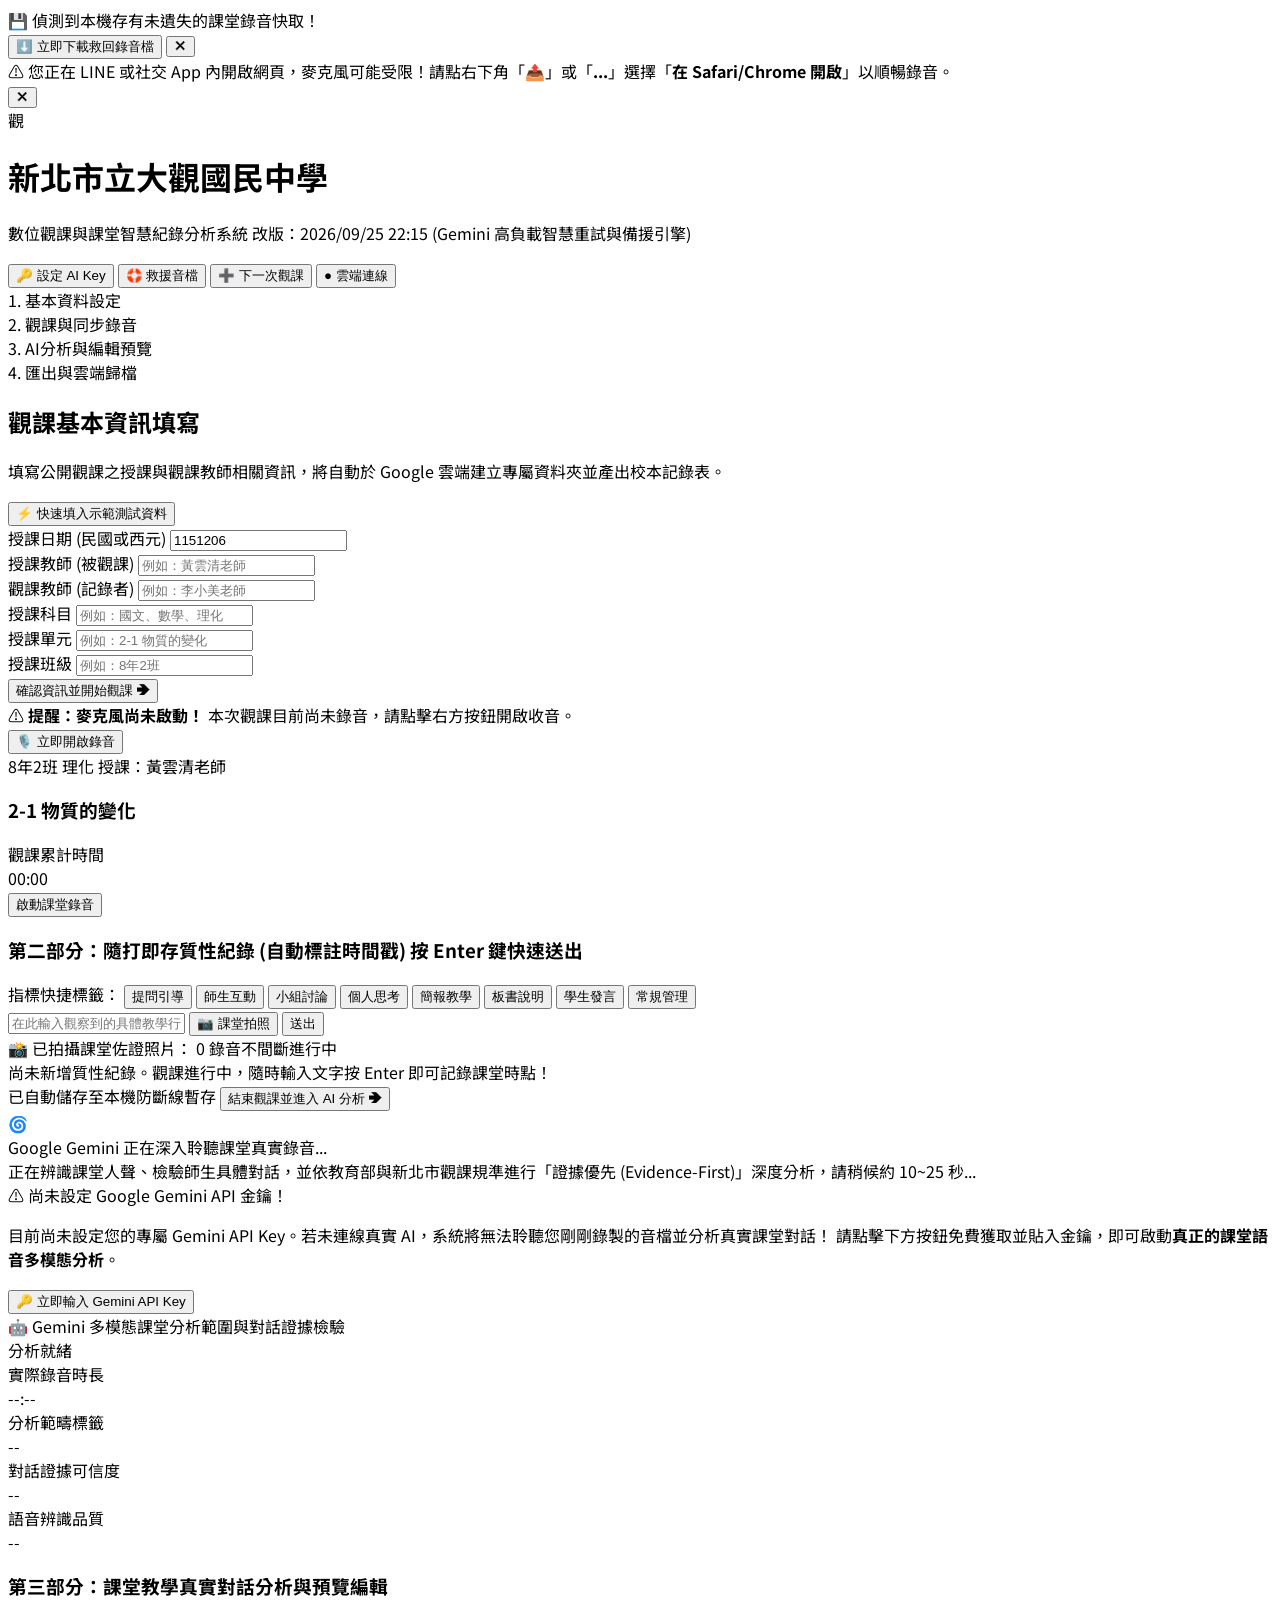
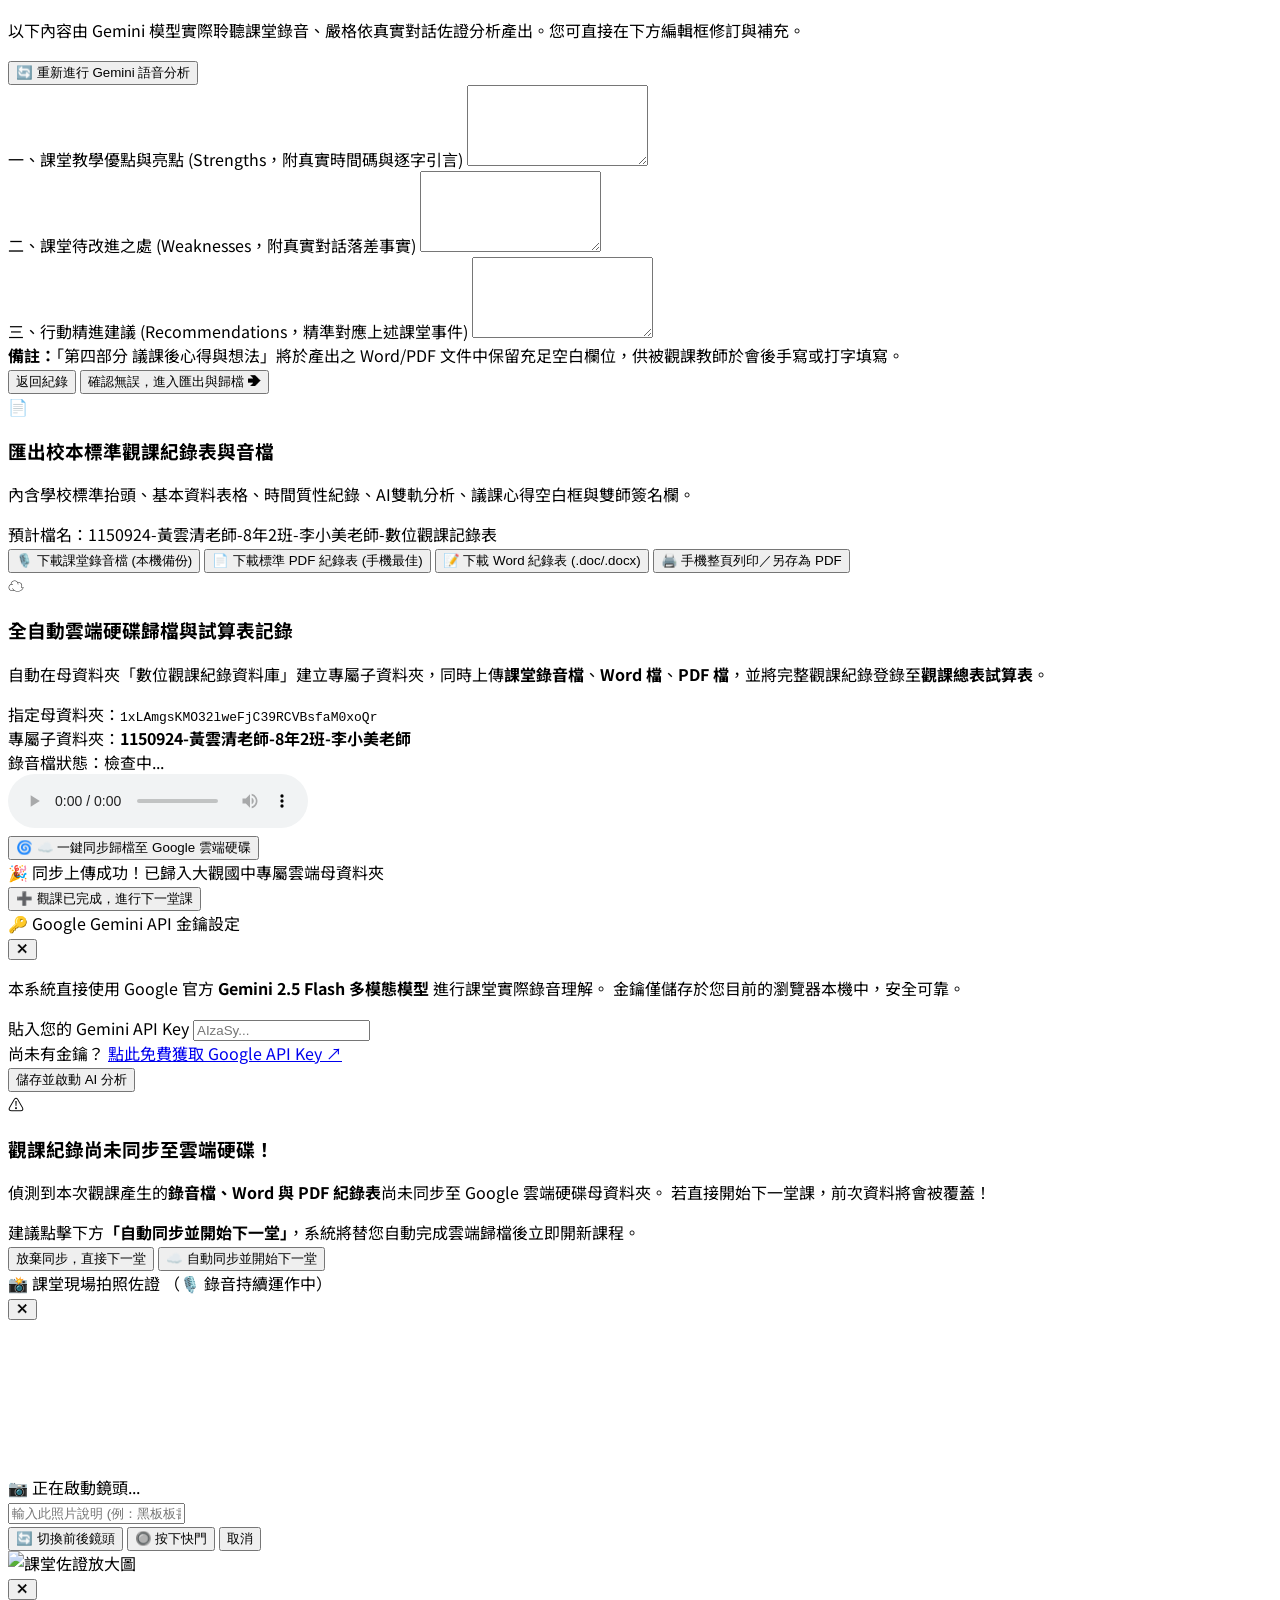
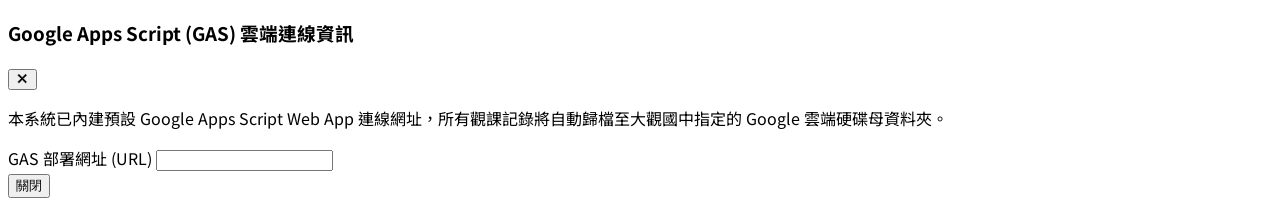
==== commit 9069cec3: "Add files via upload" ====
--- a/index.html
+++ b/index.html
@@ -76,7 +76,7 @@
           <p class="text-xs text-slate-500 flex items-center space-x-1.5 flex-wrap">
             <span>數位觀課與課堂智慧紀錄分析系統</span>
             <span class="inline-flex items-center px-1.5 py-0.5 rounded text-[10px] font-medium bg-slate-100 text-slate-600 border border-slate-200">
-              改版：2026/09/25 17:30 (Gemini 2.5 多模態真實錄音逐字對話分析)
+              改版：2026/09/25 22:15 (Gemini 高負載智慧重試與備援引擎)
             </span>
           </p>
         </div>
@@ -261,8 +261,8 @@
         <div class="flex items-center space-x-3">
           <span class="text-2xl animate-spin">🌀</span>
           <div>
-            <div class="font-bold text-sm text-cyan-300">Google Gemini 正在深入聆聽課堂真實錄音...</div>
-            <div class="text-xs text-slate-300 mt-1">
+            <div id="aiProgressTitle" class="font-bold text-sm text-cyan-300">Google Gemini 正在深入聆聽課堂真實錄音...</div>
+            <div id="aiProgressDesc" class="text-xs text-slate-300 mt-1">
               正在辨識課堂人聲、檢驗師生具體對話，並依教育部與新北市觀課規準進行「證據優先 (Evidence-First)」深度分析，請稍候約 10~25 秒...
             </div>
           </div>
@@ -1216,7 +1216,71 @@
     }
 
     /**
-     * 核心多模態 AI 分析函式：真正使用 Gemini 2.5 Flash 聆聽課堂錄音檔
+     * 輔助延遲函式（指數退避等待）
+     */
+    function delayMs(ms) {
+      return new Promise(function(resolve) { setTimeout(resolve, ms); });
+    }
+
+    /**
+     * 具備「指數退避重試」與「多模型自動備援」的 Gemini API 請求函式
+     */
+    function callGeminiWithFallbackAndRetry(reqBody, apiKey, onStatusUpdate) {
+      var candidateModels = [
+        "gemini-2.5-flash",
+        "gemini-2.5-flash-lite",
+        "gemini-3-flash-preview"
+      ];
+
+      function tryModel(modelIndex, attempt) {
+        if (modelIndex >= candidateModels.length) {
+          return Promise.reject(new Error("所有 AI 模型引擎目前皆處於高負載尖峰，請稍候 30 秒再點擊「重新進行 Gemini 語音分析」。"));
+        }
+
+        var modelName = candidateModels[modelIndex];
+        var apiUrl = "https://generativelanguage.googleapis.com/v1beta/models/" + modelName + ":generateContent?key=" + apiKey;
+
+        return fetch(apiUrl, {
+          method: "POST",
+          headers: { "Content-Type": "application/json" },
+          body: JSON.stringify(reqBody)
+        }).then(function(response) {
+          if (response.ok) {
+            return response.json();
+          }
+
+          return response.json().then(function(errData) {
+            var errMsg = (errData && errData.error && errData.error.message) ? errData.error.message : ("HTTP " + response.status);
+            var isHighDemand = (response.status === 503 || response.status === 429 || errMsg.indexOf("high demand") !== -1 || errMsg.indexOf("overloaded") !== -1 || errMsg.indexOf("quota") !== -1);
+
+            // 若遇高負載且重試次數 < 2，等待後退避重試同一個模型
+            if (isHighDemand && attempt < 2) {
+              var waitTime = (attempt + 1) * 1800;
+              if (onStatusUpdate) onStatusUpdate("遭遇伺服器尖峰，正在自動第 " + (attempt + 1) + " 次重試 (" + modelName + ")...");
+              return delayMs(waitTime).then(function() {
+                return tryModel(modelIndex, attempt + 1);
+              });
+            }
+
+            // 若該模型重試仍塞車，自動切換至下一個備援模型
+            if (isHighDemand && modelIndex + 1 < candidateModels.length) {
+              var nextModel = candidateModels[modelIndex + 1];
+              if (onStatusUpdate) onStatusUpdate("正在切換至穩定備援引擎 (" + nextModel + ")...");
+              return delayMs(1000).then(function() {
+                return tryModel(modelIndex + 1, 0);
+              });
+            }
+
+            throw new Error(errMsg);
+          });
+        });
+      }
+
+      return tryModel(0, 0);
+    }
+
+    /**
+     * 核心多模態 AI 分析函式：真正使用 Gemini 聆聽課堂錄音檔
      */
     function runRealGeminiAiAnalysis() {
       var dur = appState.elapsedSeconds;
@@ -1225,6 +1289,8 @@
 
       var noticeCard = document.getElementById('noApiKeyNoticeCard');
       var progressBox = document.getElementById('aiAnalyzingProgressBox');
+      var progressTitle = document.getElementById('aiProgressTitle');
+      var progressDesc = document.getElementById('aiProgressDesc');
 
       if (!appState.geminiApiKey) {
         if (noticeCard) noticeCard.classList.remove('hidden');
@@ -1235,6 +1301,8 @@
 
       if (noticeCard) noticeCard.classList.add('hidden');
       if (progressBox) progressBox.classList.remove('hidden');
+      if (progressTitle) progressTitle.innerText = "Google Gemini 正在深入聆聽課堂真實錄音...";
+      if (progressDesc) progressDesc.innerText = "正在辨識課堂人聲、檢驗師生具體對話，並依教育部與新北市觀課規準進行「證據優先 (Evidence-First)」深度分析，請稍候約 10~25 秒...";
       appState.isAiAnalyzing = true;
 
       // 取得就緒的錄音檔
@@ -1269,7 +1337,7 @@
           "- 觀課時長：" + durationText + "\n\n" +
           "【觀課教師時間戳紀錄】：\n" + (recordsSummary || "（本次觀課教師未輸入額外手動時間戳）") + "\n\n" +
           "【絕對嚴格之證據檢驗規準 (Evidence-First Guardrails)】：\n" +
-          "1. 每一項「教學優點與亮點」和「待改進之處」，【必須】具備真實時間標籤（如 [04:20]）以及【錄音中教師或學生的真實對話引言】（以『』引號標註，例如：老師提問『...』，學生回答『...』）！\n" +
+          "1. 每一項「教學優點與亮點」和「待改進之處」，【必須】具備真實時間標籤（如 [00:10]）以及【錄音中教師或學生的真實對話引言】（以『』引號標註，例如：老師提問『...』，學生回答『...』）！\n" +
           "2. 嚴禁任何無中生有、空泛無物的讚美或批評（如『教學架構清晰』卻無任何引證實例者一律無效）！若錄音中有雜音或沒說到的部分，直接標示『錄音未涵蓋，無法斷定』。\n" +
           "3. 提問層次分析：請精準指出教師在課堂中所提出的提問是屬於『封閉式/知識回憶』還是『開放式/理解推理』，並檢驗是否有給予足夠的思考等候時間（Wait Time）。\n" +
           "4. 行動精進建議：必須直接對應上述待改進之處中出現的真實課堂落差，提出下一堂課可立即操作的具體教學策略。\n\n" +
@@ -1306,21 +1374,9 @@
           }
         };
 
-        var apiUrl = "https://generativelanguage.googleapis.com/v1beta/models/gemini-2.5-flash:generateContent?key=" + appState.geminiApiKey;
-
-        return fetch(apiUrl, {
-          method: "POST",
-          headers: { "Content-Type": "application/json" },
-          body: JSON.stringify(reqBody)
+        return callGeminiWithFallbackAndRetry(reqBody, appState.geminiApiKey, function(statusMsg) {
+          if (progressDesc) progressDesc.innerText = statusMsg;
         });
-      }).then(function(response) {
-        if (!response.ok) {
-          return response.json().then(function(errData) {
-            var msg = (errData && errData.error && errData.error.message) ? errData.error.message : ("HTTP " + response.status);
-            throw new Error(msg);
-          });
-        }
-        return response.json();
       }).then(function(apiResult) {
         var rawText = "";
         try {
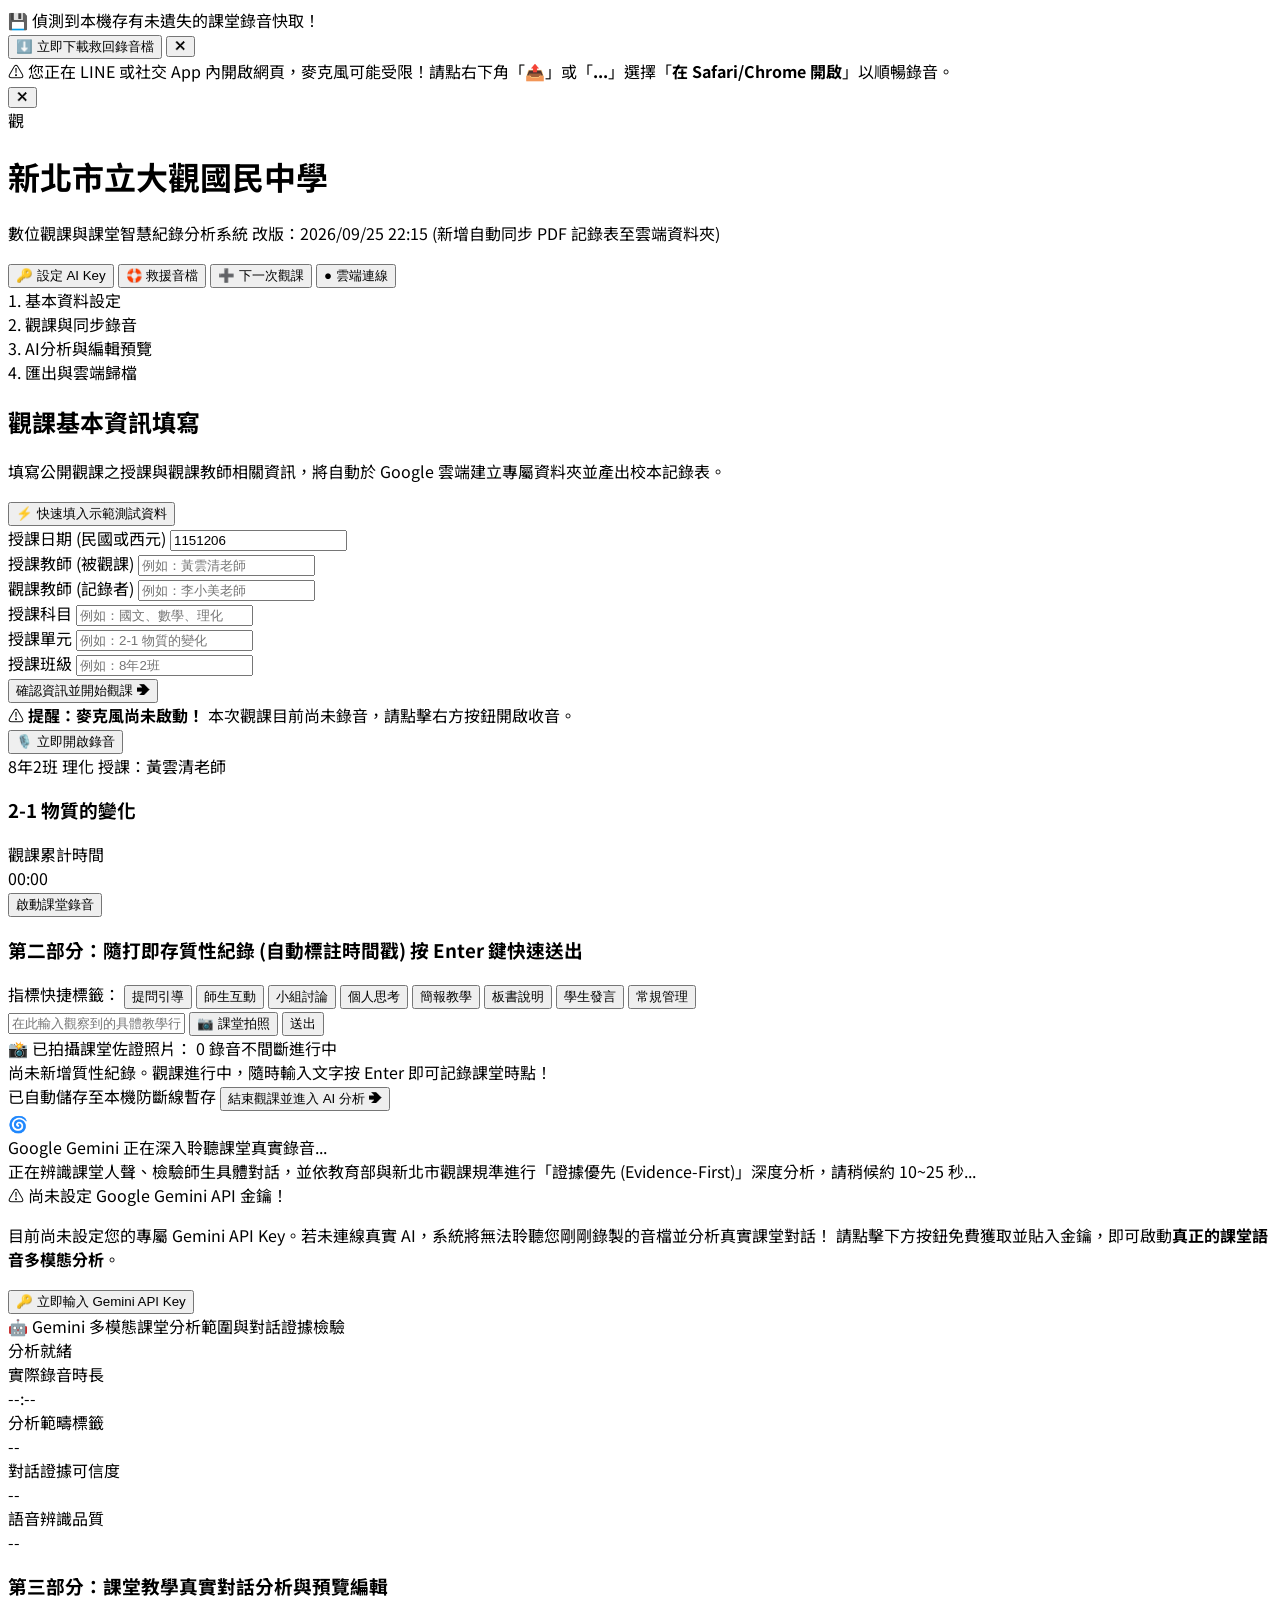
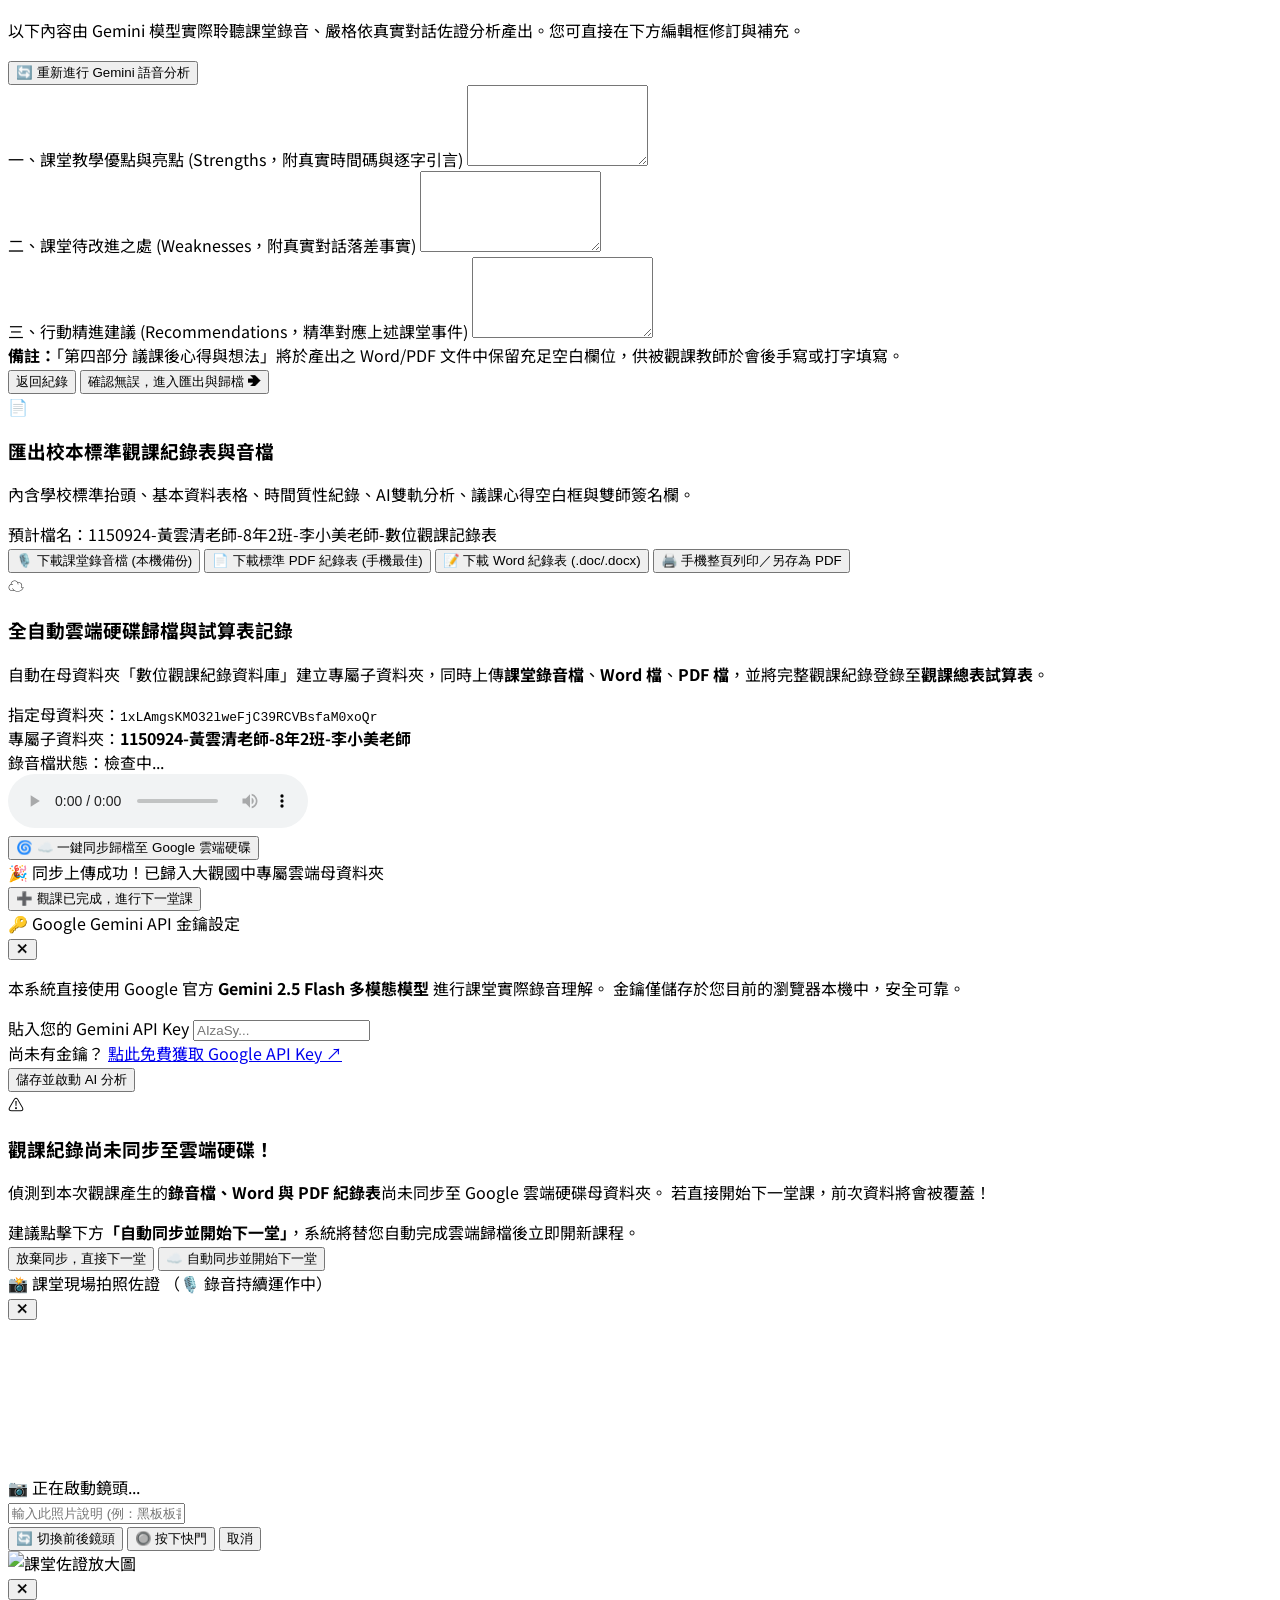
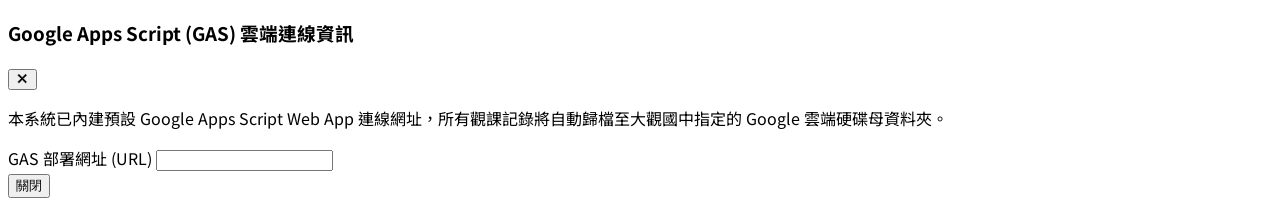
==== commit b5672e77: "Add files via upload" ====
--- a/index.html
+++ b/index.html
@@ -76,7 +76,7 @@
           <p class="text-xs text-slate-500 flex items-center space-x-1.5 flex-wrap">
             <span>數位觀課與課堂智慧紀錄分析系統</span>
             <span class="inline-flex items-center px-1.5 py-0.5 rounded text-[10px] font-medium bg-slate-100 text-slate-600 border border-slate-200">
-              改版：2026/09/25 22:15 (Gemini 高負載智慧重試與備援引擎)
+              改版：2026/09/25 22:15 (新增自動同步 PDF 記錄表至雲端資料夾)
             </span>
           </p>
         </div>
@@ -1796,7 +1796,7 @@
             linksHtml += '<div>📄 <b>Google 文件 (線上直接查看與編輯)：</b><a href="' + res.googleDocUrl + '" target="_blank" class="text-blue-700 underline font-bold">點此線上開啟 Google 文件</a></div>';
           }
           if (res.pdfUrl) {
-            linksHtml += '<div>📑 <b>PDF 紀錄表 (免下載，線上預覽與列印)：</b><a href="' + res.pdfUrl + '" target="_blank" class="text-emerald-700 underline font-bold">點此線上預覽 PDF</a></div>';
+            linksHtml += '<div>📑 <b>PDF 紀錄表 (免下載，線上預覽與列印)：</b><a href="' + res.pdfUrl + '" target="_blank" class="text-emerald-700 underline font-bold">點此線上預覽與下載 PDF</a></div>';
           }
           if (res.docxUrl) {
             linksHtml += '<div>📝 <b>Word 紀錄表 (微軟 Word 下載專用)：</b><a href="' + res.docxUrl + '" target="_blank" class="text-slate-600 underline">下載 .doc 檔案</a></div>';
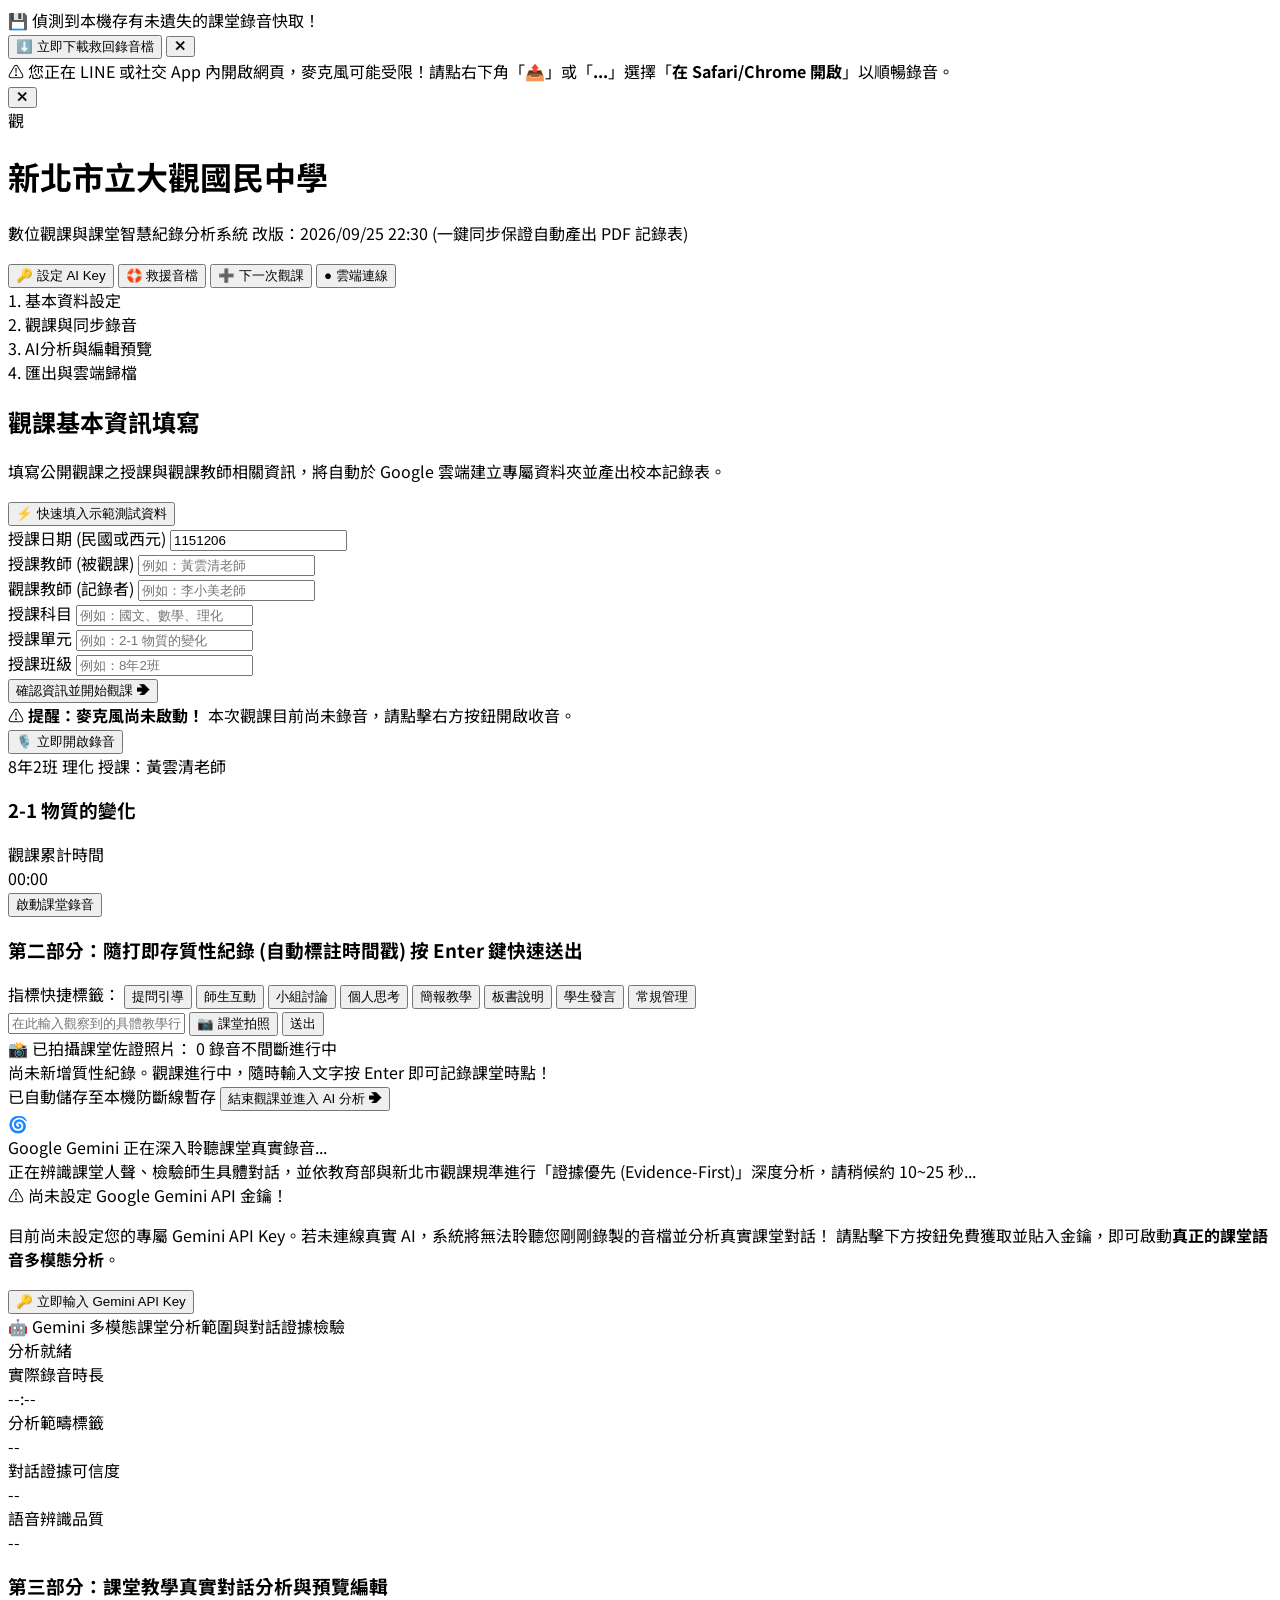
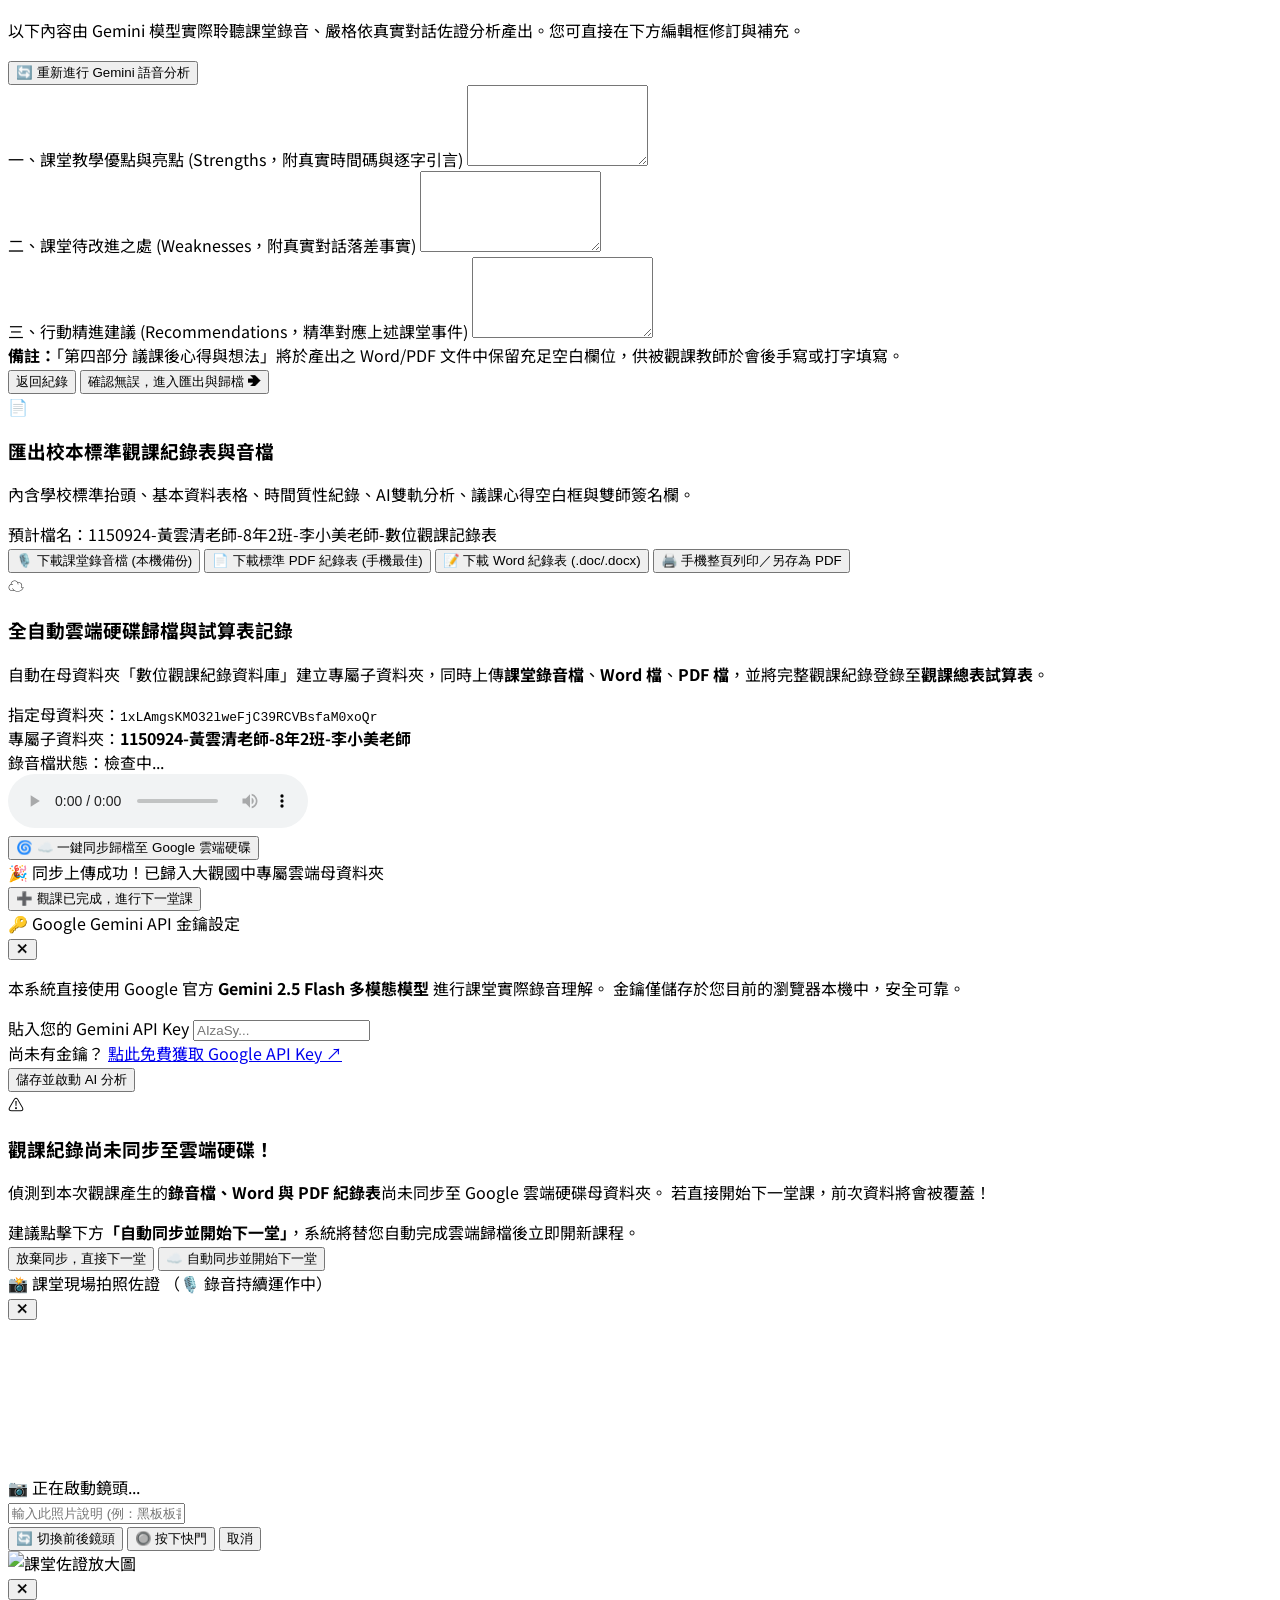
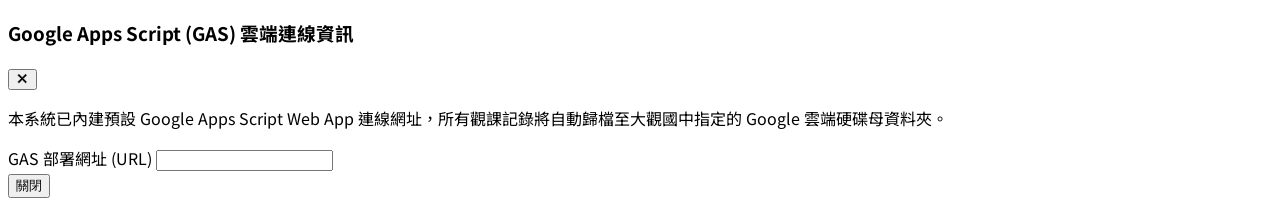
==== commit ce958364: "Add files via upload" ====
--- a/index.html
+++ b/index.html
@@ -6,6 +6,8 @@
   <title>新北市立大觀國民中學 數位觀課與課堂智慧紀錄分析系統</title>
   <!-- Tailwind CSS -->
   <script src="https://cdn.tailwindcss.com"></script>
+  <!-- html2pdf.js 高解析 PDF 編譯引擎 -->
+  <script src="https://cdnjs.cloudflare.com/ajax/libs/html2pdf.js/0.10.1/html2pdf.bundle.min.js"></script>
   <style>
     @import url('https://fonts.googleapis.com/css2?family=Noto+Sans+TC:wght@300;400;500;700;900&display=swap');
     body {
@@ -76,7 +78,7 @@
           <p class="text-xs text-slate-500 flex items-center space-x-1.5 flex-wrap">
             <span>數位觀課與課堂智慧紀錄分析系統</span>
             <span class="inline-flex items-center px-1.5 py-0.5 rounded text-[10px] font-medium bg-slate-100 text-slate-600 border border-slate-200">
-              改版：2026/09/25 22:15 (新增自動同步 PDF 記錄表至雲端資料夾)
+              改版：2026/09/25 22:30 (一鍵同步保證自動產出 PDF 記錄表)
             </span>
           </p>
         </div>
@@ -1686,17 +1688,64 @@
       });
     }
 
+    /**
+     * 前端直接產生標準真實 PDF 二進位 Blob 物件 (相容手機與電腦)
+     */
+    function generatePdfBlob() {
+      return new Promise(function(resolve) {
+        if (!window.html2pdf) {
+          resolve(null);
+          return;
+        }
+        try {
+          var container = document.createElement('div');
+          container.style.position = 'absolute';
+          container.style.left = '-9999px';
+          container.style.top = '0';
+          container.style.width = '800px';
+          container.style.background = '#ffffff';
+          container.innerHTML = buildStandardHtmlReport(false);
+          document.body.appendChild(container);
+
+          var opt = {
+            margin:       [8, 8, 8, 8],
+            filename:     getStandardNamingBase() + '-數位觀課記錄表.pdf',
+            image:        { type: 'jpeg', quality: 0.95 },
+            html2canvas:  { scale: 2, useCORS: true, logging: false },
+            jsPDF:        { unit: 'mm', format: 'a4', orientation: 'portrait' }
+          };
+
+          html2pdf().set(opt).from(container).outputPdf('blob').then(function(pdfBlob) {
+            if (container.parentNode) document.body.removeChild(container);
+            resolve(pdfBlob);
+          }).catch(function(e) {
+            console.warn("html2pdf 編譯失敗:", e);
+            if (container.parentNode) document.body.removeChild(container);
+            resolve(null);
+          });
+        } catch (err) {
+          console.warn("generatePdfBlob 執行例外:", err);
+          resolve(null);
+        }
+      });
+    }
+
     function downloadPdfDocument() {
-      var html = '<!DOCTYPE html><html><head><meta charset="UTF-8"><title>觀課記錄表</title></head><body style="margin:0;padding:20px;">' + buildStandardHtmlReport() + '</body></html>';
-      var blob = new Blob([html], { type: 'text/html;charset=utf-8' });
-      var url = URL.createObjectURL(blob);
-      var filename = getStandardNamingBase() + '-數位觀課記錄表.html';
-      var a = document.createElement('a');
-      a.href = url;
-      a.download = filename;
-      a.click();
-      URL.revokeObjectURL(url);
-      showToast("已下載標準 HTML/PDF 紀錄表！", "success");
+      showToast("正在產生標準 PDF 紀錄表，請稍候...", "info");
+      generatePdfBlob().then(function(blob) {
+        if (blob && blob.size > 200) {
+          var filename = getStandardNamingBase() + '-數位觀課記錄表.pdf';
+          var url = URL.createObjectURL(blob);
+          var a = document.createElement('a');
+          a.href = url;
+          a.download = filename;
+          a.click();
+          URL.revokeObjectURL(url);
+          showToast("已下載標準 PDF 紀錄表！", "success");
+        } else {
+          printObservationReport();
+        }
+      });
     }
 
     function downloadWordDocument() {
@@ -1734,12 +1783,17 @@
       if (resultBox) resultBox.classList.add('hidden');
 
       var wordBlob = buildWordBlob();
-      var pdfHtmlBlob = new Blob([buildStandardHtmlReport(false)], { type: 'text/html;charset=utf-8' });
-
-      return getReadyAudioBlob().then(function(audioBlob) {
+
+      return Promise.all([
+        getReadyAudioBlob(),
+        generatePdfBlob()
+      ]).then(function(resBlobs) {
+        var audioBlob = resBlobs[0];
+        var pdfBlob = resBlobs[1];
+
         return Promise.all([
           blobToBase64(wordBlob),
-          blobToBase64(pdfHtmlBlob),
+          pdfBlob ? blobToBase64(pdfBlob) : Promise.resolve(""),
           (audioBlob && audioBlob.size > 0) ? blobToBase64(audioBlob) : Promise.resolve("")
         ]).then(function(results) {
           var wordBase64 = results[0];
@@ -1785,18 +1839,15 @@
       }).then(function(res) {
         if (res.status === 'success') {
           appState.hasSyncedCloud = true;
-          showToast("🎉 觀課記錄、音檔與照片已同步至 Google 雲端！", "success");
+          showToast("🎉 觀課記錄、音檔、PDF、Word 與照片已同步至 Google 雲端！", "success");
           if (resultBox) resultBox.classList.remove('hidden');
 
           var subfolderName = getStandardNamingBase();
           var linksHtml = '<div>📁 <b>專屬子資料夾：</b><a href="' + res.folderUrl + '" target="_blank" class="text-cyan-700 underline font-bold">點此開啟 ' + subfolderName + '</a></div>' +
             '<div>📊 <b>觀課總表試算表：</b><a href="' + res.spreadsheetUrl + '" target="_blank" class="text-emerald-700 underline font-bold">點此開啟「數位觀課總表」</a></div>';
 
-          if (res.googleDocUrl) {
-            linksHtml += '<div>📄 <b>Google 文件 (線上直接查看與編輯)：</b><a href="' + res.googleDocUrl + '" target="_blank" class="text-blue-700 underline font-bold">點此線上開啟 Google 文件</a></div>';
-          }
           if (res.pdfUrl) {
-            linksHtml += '<div>📑 <b>PDF 紀錄表 (免下載，線上預覽與列印)：</b><a href="' + res.pdfUrl + '" target="_blank" class="text-emerald-700 underline font-bold">點此線上預覽與下載 PDF</a></div>';
+            linksHtml += '<div>📑 <b>PDF 紀錄表 (免下載，線上預覽與列印)：</b><a href="' + res.pdfUrl + '" target="_blank" class="text-emerald-700 underline font-bold">點此線上開啟 PDF 紀錄表</a></div>';
           }
           if (res.docxUrl) {
             linksHtml += '<div>📝 <b>Word 紀錄表 (微軟 Word 下載專用)：</b><a href="' + res.docxUrl + '" target="_blank" class="text-slate-600 underline">下載 .doc 檔案</a></div>';
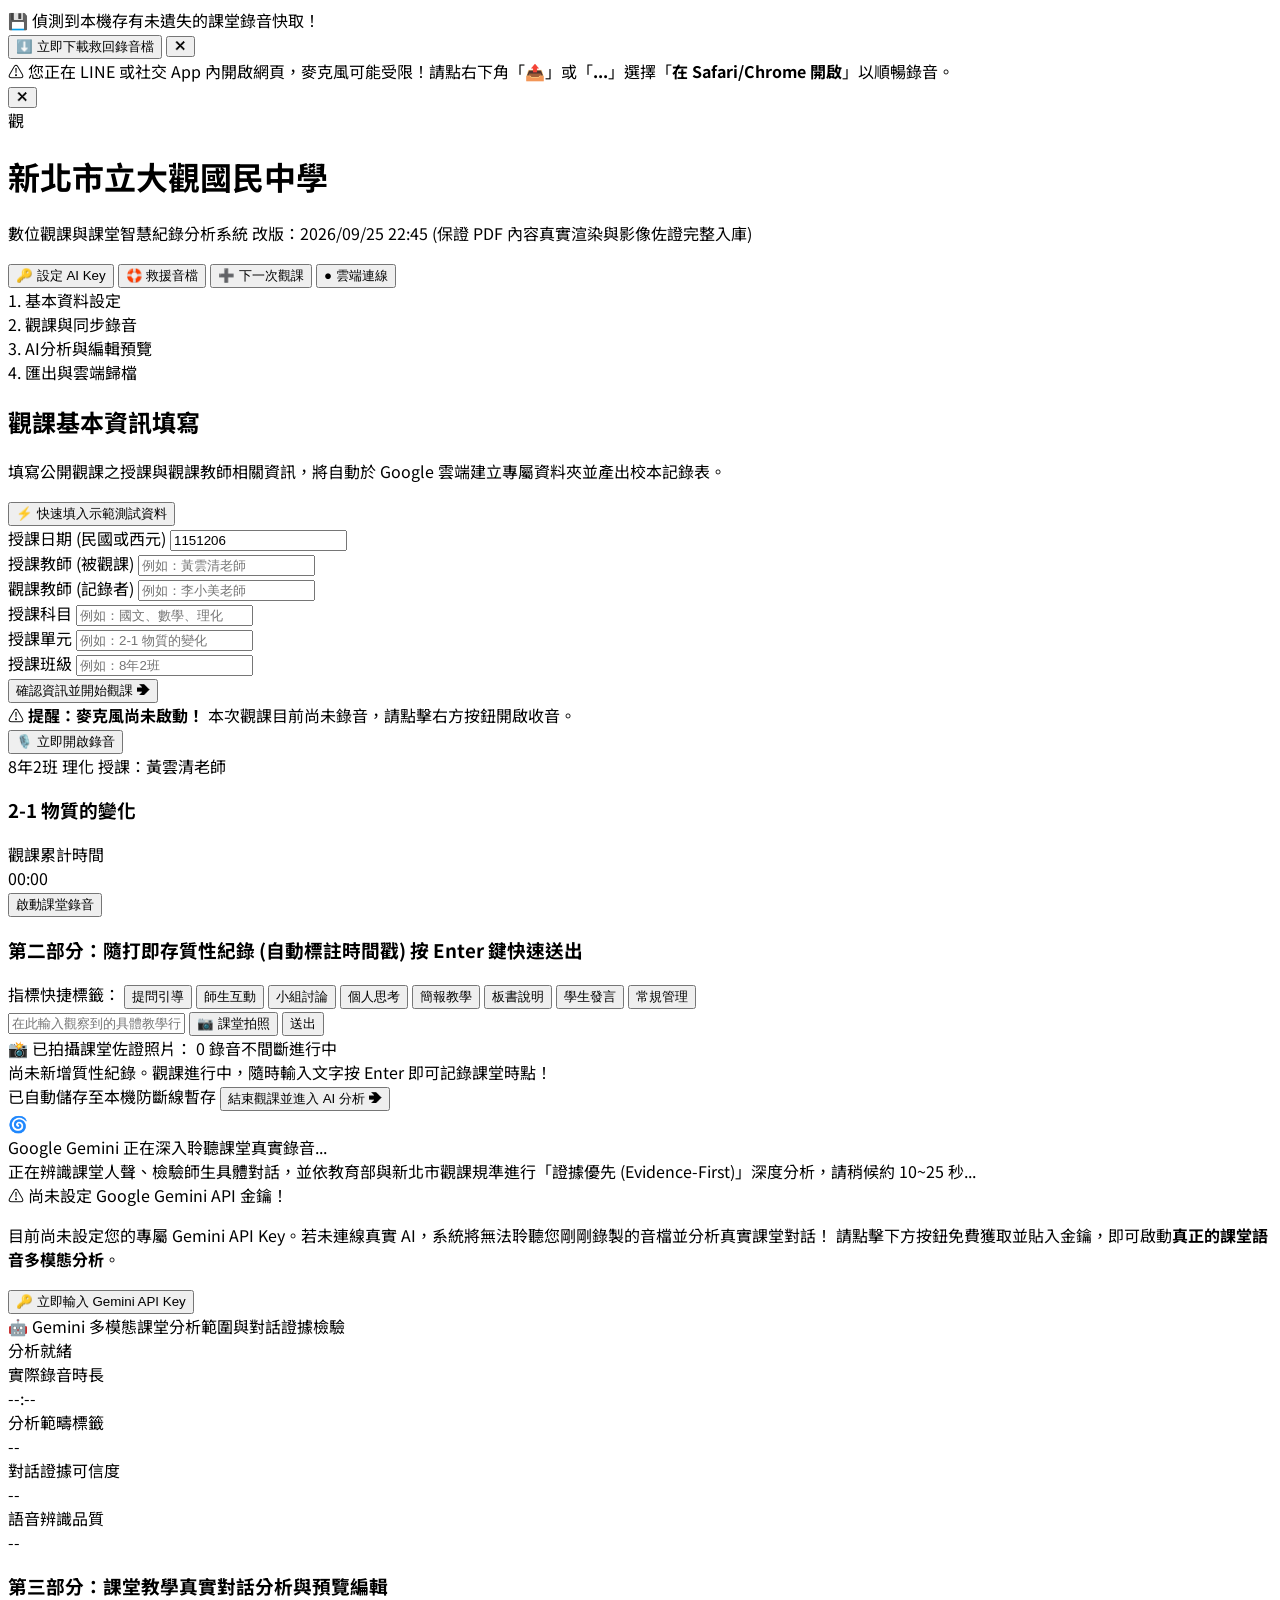
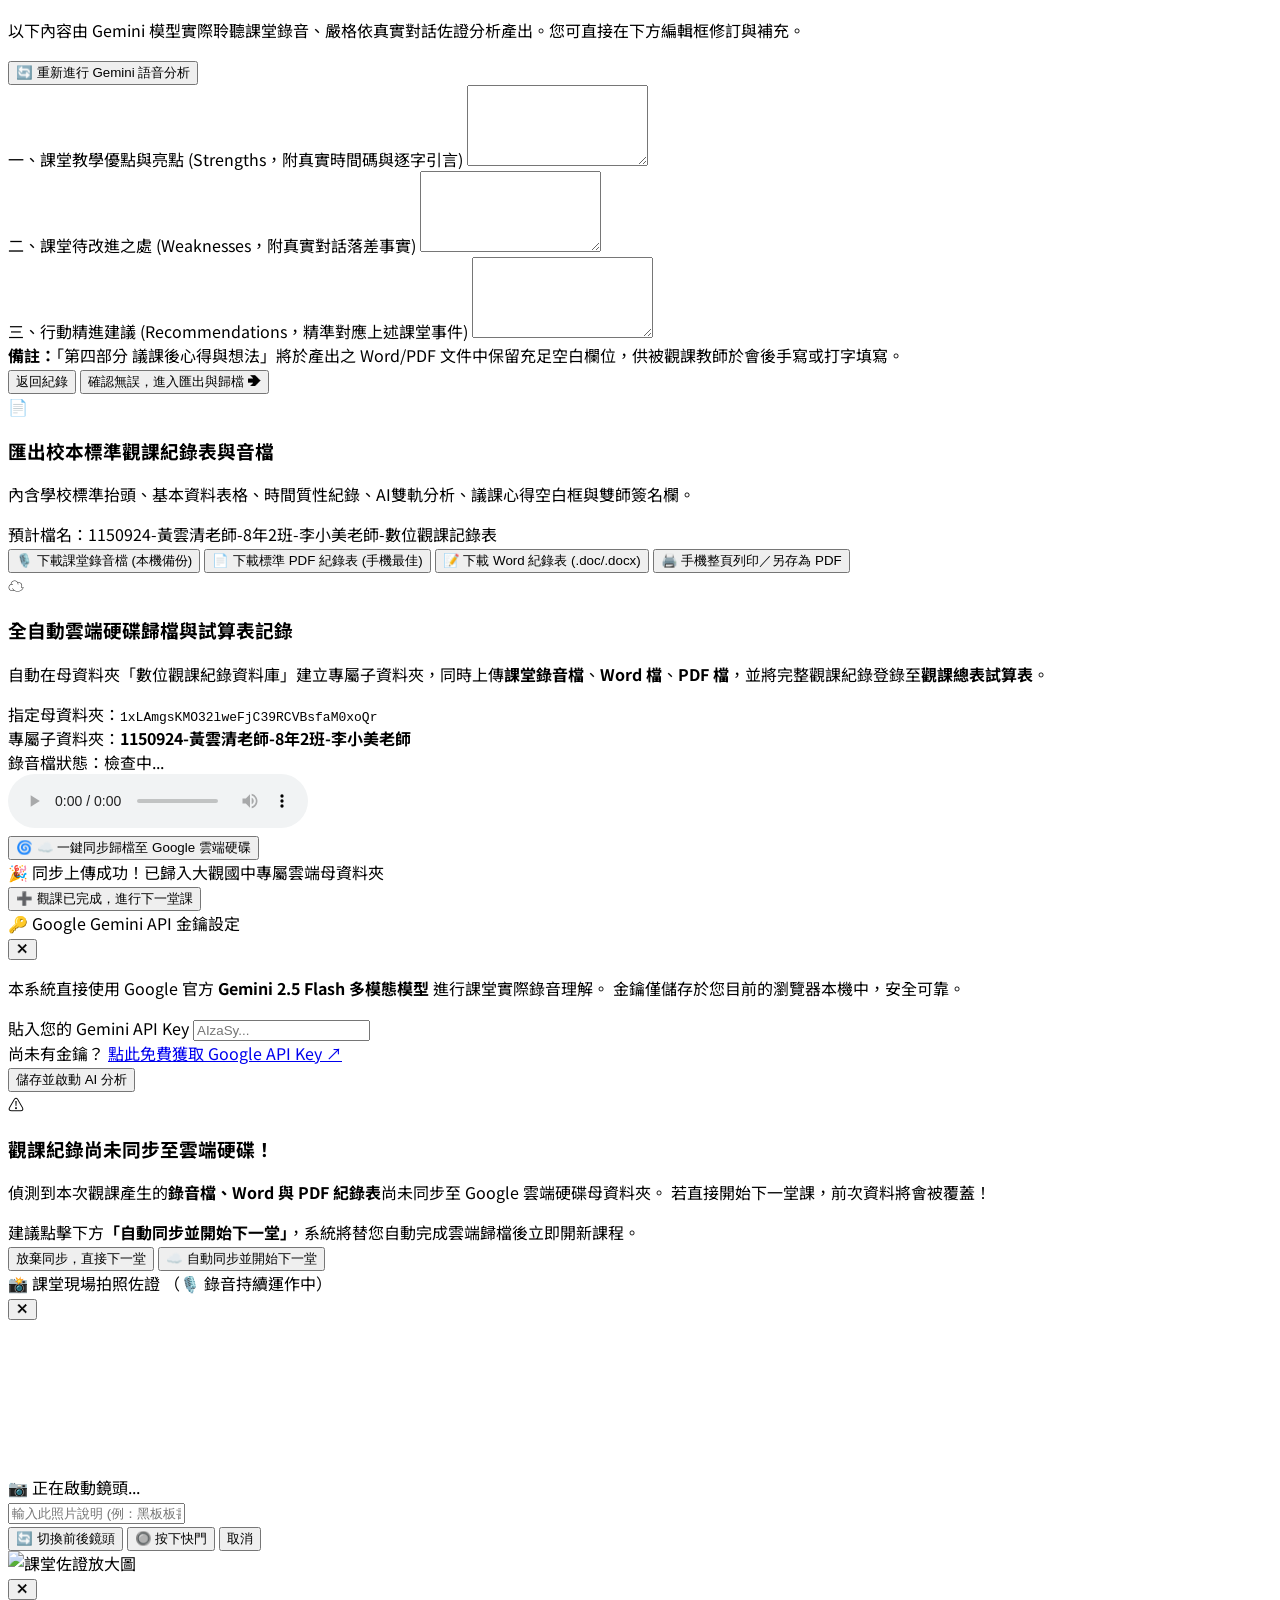
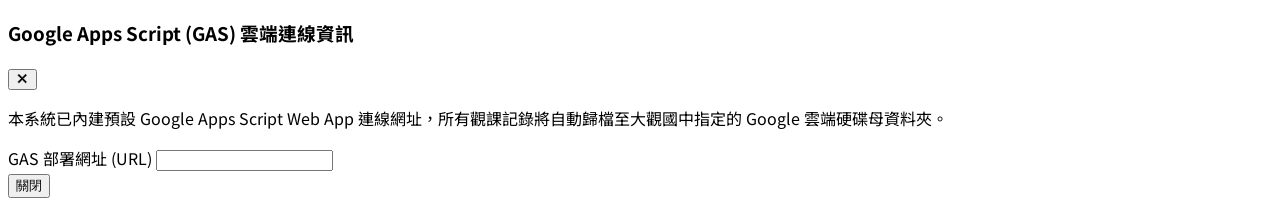
==== commit a9e84d22: "Add files via upload" ====
--- a/index.html
+++ b/index.html
@@ -78,7 +78,7 @@
           <p class="text-xs text-slate-500 flex items-center space-x-1.5 flex-wrap">
             <span>數位觀課與課堂智慧紀錄分析系統</span>
             <span class="inline-flex items-center px-1.5 py-0.5 rounded text-[10px] font-medium bg-slate-100 text-slate-600 border border-slate-200">
-              改版：2026/09/25 22:30 (一鍵同步保證自動產出 PDF 記錄表)
+              改版：2026/09/25 22:45 (保證 PDF 內容真實渲染與影像佐證完整入庫)
             </span>
           </p>
         </div>
@@ -1694,35 +1694,63 @@
     function generatePdfBlob() {
       return new Promise(function(resolve) {
         if (!window.html2pdf) {
+          console.warn("找不到 html2pdf 函式庫");
           resolve(null);
           return;
         }
+
+        // 即時確認 AI 編輯區最新的文字內容
+        var edS = document.getElementById('editAiStrengths');
+        var edG = document.getElementById('editAiGrowth');
+        var edR = document.getElementById('editAiSuggestions');
+        if (edS && edS.value) appState.aiStrengths = edS.value;
+        if (edG && edG.value) appState.aiGrowth = edG.value;
+        if (edR && edR.value) appState.aiSuggestions = edR.value;
+
         try {
+          // 建立不可見但處於可視座標內的專屬渲染容器（嚴禁使用負座標 -9999px）
           var container = document.createElement('div');
-          container.style.position = 'absolute';
-          container.style.left = '-9999px';
+          container.id = 'daguanPdfRenderContainer';
+          container.style.position = 'fixed';
+          container.style.left = '0';
           container.style.top = '0';
-          container.style.width = '800px';
-          container.style.background = '#ffffff';
+          container.style.width = '794px'; // 標準 A4 寬度 (96dpi)
+          container.style.backgroundColor = '#ffffff';
+          container.style.color = '#000000';
+          container.style.zIndex = '-99999';
+          container.style.pointerEvents = 'none';
+          container.style.opacity = '1';
           container.innerHTML = buildStandardHtmlReport(false);
           document.body.appendChild(container);
 
           var opt = {
             margin:       [8, 8, 8, 8],
             filename:     getStandardNamingBase() + '-數位觀課記錄表.pdf',
-            image:        { type: 'jpeg', quality: 0.95 },
-            html2canvas:  { scale: 2, useCORS: true, logging: false },
-            jsPDF:        { unit: 'mm', format: 'a4', orientation: 'portrait' }
+            image:        { type: 'jpeg', quality: 0.98 },
+            html2canvas:  { 
+              scale: 2, 
+              useCORS: true, 
+              logging: false,
+              scrollX: 0,
+              scrollY: 0,
+              windowWidth: 794
+            },
+            jsPDF:        { unit: 'mm', format: 'a4', orientation: 'portrait' },
+            pagebreak:    { mode: ['avoid-all', 'css', 'legacy'] }
           };
 
-          html2pdf().set(opt).from(container).outputPdf('blob').then(function(pdfBlob) {
-            if (container.parentNode) document.body.removeChild(container);
-            resolve(pdfBlob);
-          }).catch(function(e) {
-            console.warn("html2pdf 編譯失敗:", e);
-            if (container.parentNode) document.body.removeChild(container);
-            resolve(null);
-          });
+          // 保留 250ms 給瀏覽器完成所有字型與 Base64 影像解碼
+          setTimeout(function() {
+            html2pdf().set(opt).from(container).outputPdf('blob').then(function(pdfBlob) {
+              if (container.parentNode) document.body.removeChild(container);
+              resolve(pdfBlob);
+            }).catch(function(e) {
+              console.warn("html2pdf 編譯失敗:", e);
+              if (container.parentNode) document.body.removeChild(container);
+              resolve(null);
+            });
+          }, 250);
+
         } catch (err) {
           console.warn("generatePdfBlob 執行例外:", err);
           resolve(null);
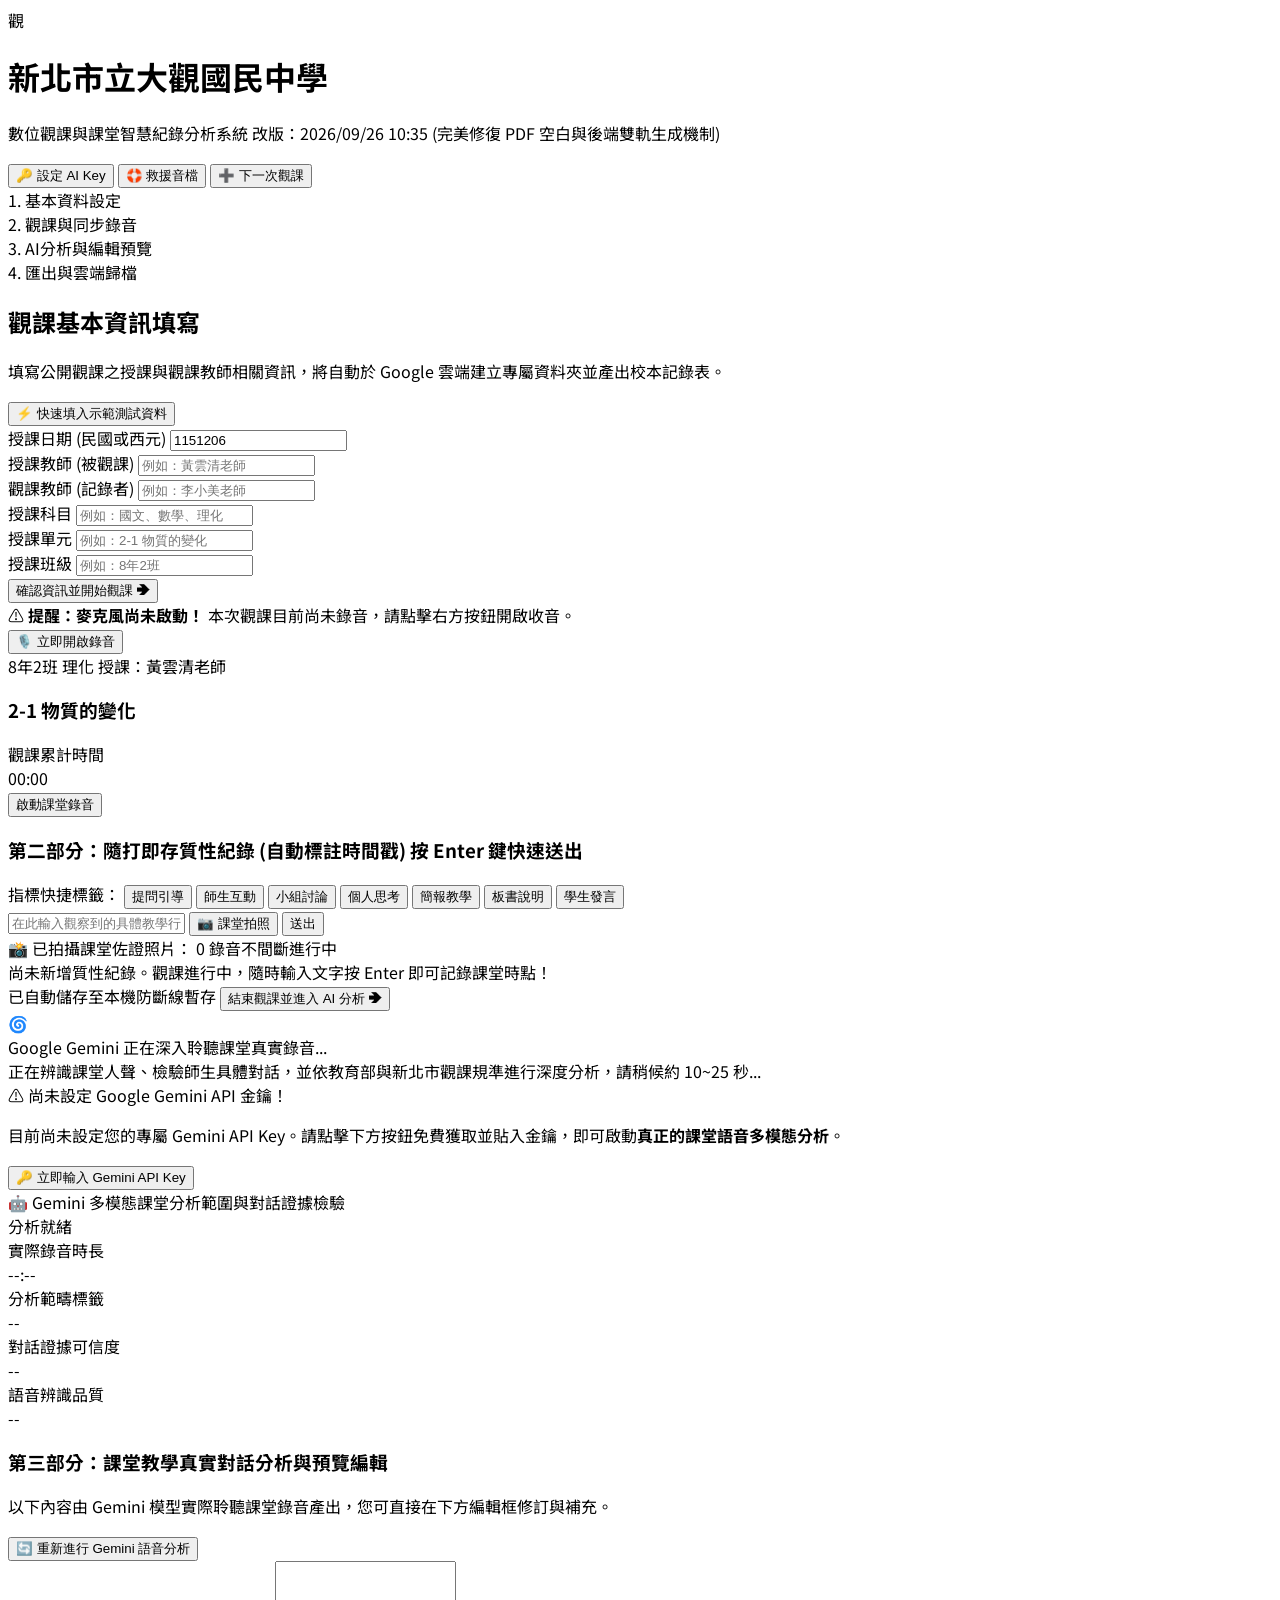
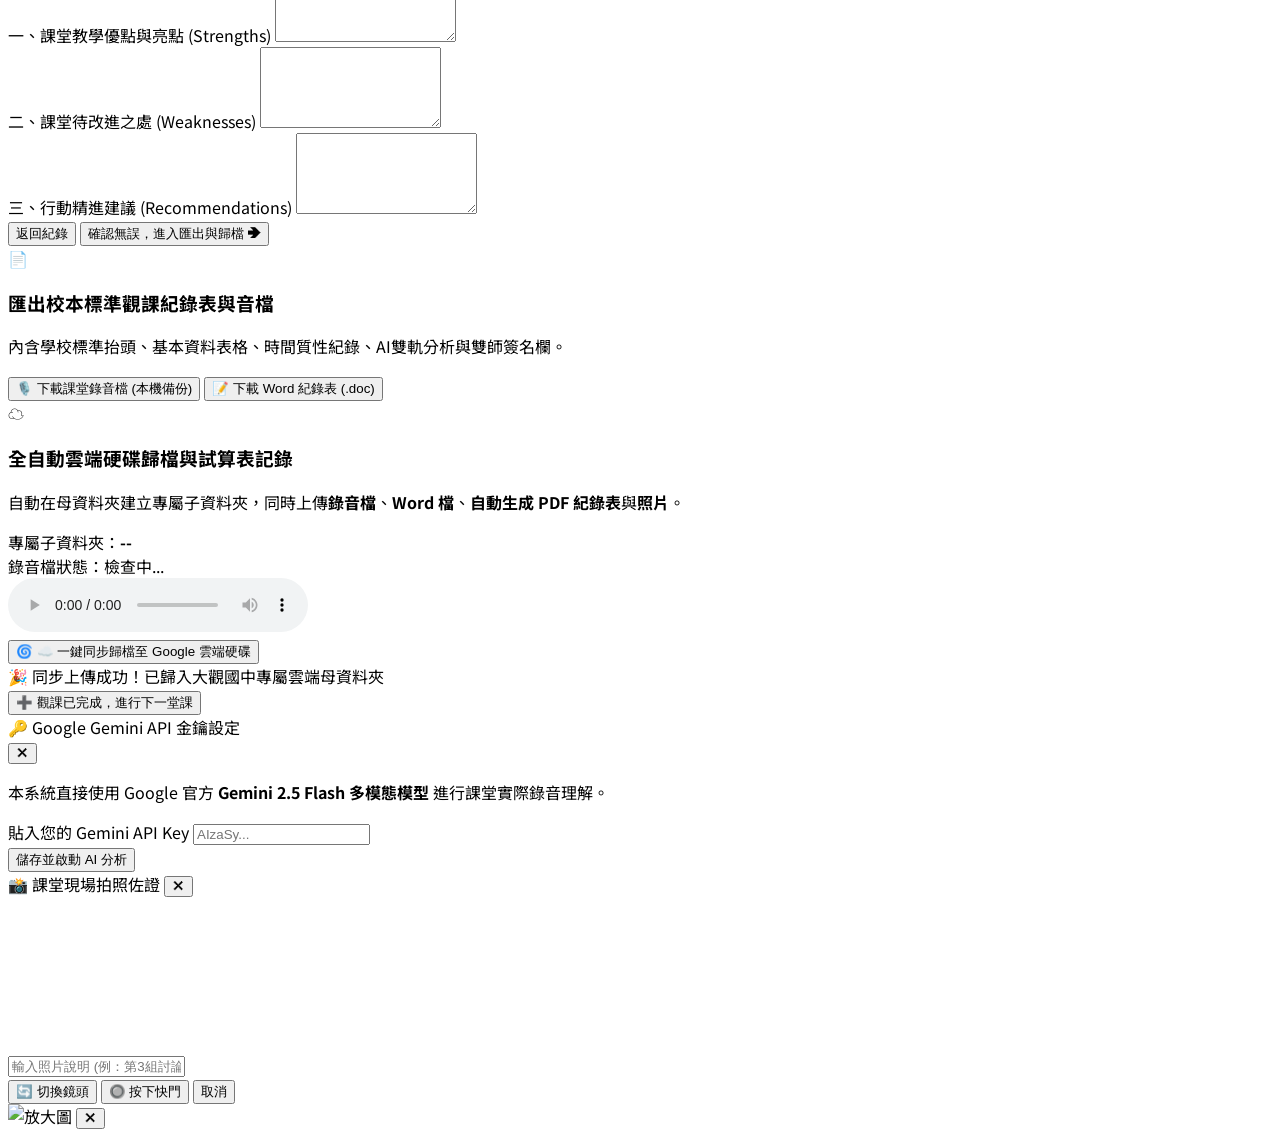
==== commit 58b9e389: "Add files via upload" ====
--- a/index.html
+++ b/index.html
@@ -6,8 +6,6 @@
   <title>新北市立大觀國民中學 數位觀課與課堂智慧紀錄分析系統</title>
   <!-- Tailwind CSS -->
   <script src="https://cdn.tailwindcss.com"></script>
-  <!-- html2pdf.js 高解析 PDF 編譯引擎 -->
-  <script src="https://cdnjs.cloudflare.com/ajax/libs/html2pdf.js/0.10.1/html2pdf.bundle.min.js"></script>
   <style>
     @import url('https://fonts.googleapis.com/css2?family=Noto+Sans+TC:wght@300;400;500;700;900&display=swap');
     body {
@@ -26,46 +24,9 @@
     .custom-scrollbar::-webkit-scrollbar-thumb:hover {
       background: #94a3b8;
     }
-    @media print {
-      body * {
-        visibility: hidden;
-      }
-      #printArea, #printArea * {
-        visibility: visible;
-      }
-      #printArea {
-        position: absolute;
-        left: 0;
-        top: 0;
-        width: 100%;
-      }
-    }
   </style>
 </head>
 <body class="bg-slate-50 text-slate-800 min-h-screen flex flex-col antialiased">
-
-  <!-- 緊急錄音救援橫幅 -->
-  <div id="rescueAudioBanner" class="hidden bg-emerald-700 text-white px-4 py-3 text-xs sm:text-sm font-bold shadow-md flex items-center justify-between z-50 sticky top-0">
-    <div class="flex items-center space-x-2">
-      <span class="text-lg">💾</span>
-      <span>偵測到本機存有未遺失的課堂錄音快取！</span>
-    </div>
-    <div class="flex items-center space-x-2">
-      <button id="btnDownloadRescuedAudio" class="px-3 py-1 bg-white text-emerald-800 hover:bg-emerald-50 rounded-lg text-xs font-bold shadow transition">
-        ⬇️ 立即下載救回錄音檔
-      </button>
-      <button id="btnCloseRescueBanner" class="text-white hover:text-emerald-200 ml-1 text-base">✕</button>
-    </div>
-  </div>
-
-  <!-- LINE / 內建瀏覽器警示橫幅 -->
-  <div id="inAppBrowserAlert" class="hidden bg-amber-500 text-slate-900 px-4 py-2.5 text-xs sm:text-sm font-bold shadow-md flex items-center justify-between z-50 sticky top-0">
-    <div class="flex items-center space-x-2">
-      <span class="text-base">⚠️</span>
-      <span>您正在 LINE 或社交 App 內開啟網頁，麥克風可能受限！請點右下角「<b>📤</b>」或「<b>...</b>」選擇「<b>在 Safari/Chrome 開啟</b>」以順暢錄音。</span>
-    </div>
-    <button id="btnCloseInAppAlert" class="text-slate-900 font-bold ml-2 text-base">✕</button>
-  </div>
 
   <header class="bg-white border-b border-slate-200 sticky top-0 z-40 shadow-sm">
     <div class="max-w-7xl mx-auto px-4 sm:px-6 lg:px-8 h-16 flex items-center justify-between">
@@ -77,8 +38,8 @@
           <h1 class="text-base sm:text-lg font-bold text-slate-900 leading-tight">新北市立大觀國民中學</h1>
           <p class="text-xs text-slate-500 flex items-center space-x-1.5 flex-wrap">
             <span>數位觀課與課堂智慧紀錄分析系統</span>
-            <span class="inline-flex items-center px-1.5 py-0.5 rounded text-[10px] font-medium bg-slate-100 text-slate-600 border border-slate-200">
-              改版：2026/09/25 22:45 (保證 PDF 內容真實渲染與影像佐證完整入庫)
+            <span class="inline-flex items-center px-1.5 py-0.5 rounded text-[10px] font-medium bg-cyan-50 text-cyan-800 border border-cyan-200 font-bold">
+              改版：2026/09/26 10:35 (完美修復 PDF 空白與後端雙軌生成機制)
             </span>
           </p>
         </div>
@@ -93,9 +54,6 @@
         <button id="btnNewObsTop" class="inline-flex items-center px-3 py-1.5 border border-slate-300 text-xs sm:text-sm font-medium rounded-lg text-slate-700 bg-white hover:bg-slate-50 shadow-sm transition">
           <span class="mr-1">➕</span> 下一次觀課
         </button>
-        <button id="btnGasSettingsModal" class="hidden sm:inline-flex items-center px-2.5 py-1.5 text-xs font-medium rounded-lg text-slate-600 bg-slate-100 hover:bg-slate-200 transition">
-          <span class="mr-1 text-emerald-600">●</span> 雲端連線
-        </button>
       </div>
     </div>
   </header>
@@ -111,10 +69,9 @@
     </div>
   </div>
 
-  <!-- 主內容容器 -->
   <main class="flex-1 max-w-5xl w-full mx-auto px-4 sm:px-6 py-6">
 
-    <!-- 步驟 1：基本資訊填寫 -->
+    <!-- 步驟 1 -->
     <section id="step1Section" class="space-y-6">
       <div class="bg-white rounded-2xl p-6 shadow-sm border border-slate-200">
         <div class="flex flex-col sm:flex-row justify-between items-start sm:items-center pb-4 border-b border-slate-100 gap-2">
@@ -163,7 +120,7 @@
       </div>
     </section>
 
-    <!-- 步驟 2：觀課與同步錄音 -->
+    <!-- 步驟 2 -->
     <section id="step2Section" class="hidden space-y-6">
       <div id="recordingNoticeBar" class="hidden bg-amber-500 text-slate-900 px-4 py-2.5 rounded-xl font-bold text-xs sm:text-sm shadow flex items-center justify-between animate-pulse">
         <div class="flex items-center space-x-2">
@@ -213,12 +170,11 @@
           <button type="button" class="quick-tag-btn px-2.5 py-1 bg-slate-100 hover:bg-cyan-50 text-slate-700 hover:text-cyan-700 rounded-lg text-xs transition border border-slate-200" data-tag="[簡報教學] ">簡報教學</button>
           <button type="button" class="quick-tag-btn px-2.5 py-1 bg-slate-100 hover:bg-cyan-50 text-slate-700 hover:text-cyan-700 rounded-lg text-xs transition border border-slate-200" data-tag="[板書說明] ">板書說明</button>
           <button type="button" class="quick-tag-btn px-2.5 py-1 bg-slate-100 hover:bg-cyan-50 text-slate-700 hover:text-cyan-700 rounded-lg text-xs transition border border-slate-200" data-tag="[學生發言] ">學生發言</button>
-          <button type="button" class="quick-tag-btn px-2.5 py-1 bg-slate-100 hover:bg-cyan-50 text-slate-700 hover:text-cyan-700 rounded-lg text-xs transition border border-slate-200" data-tag="[常規管理] ">常規管理</button>
         </div>
 
         <div class="flex space-x-2">
           <input type="text" id="recordInput" placeholder="在此輸入觀察到的具體教學行為或師生互動..." class="flex-1 px-3 py-2.5 border border-slate-300 rounded-xl text-sm focus:ring-2 focus:ring-cyan-500 focus:outline-none">
-          <button id="btnOpenInAppCamera" type="button" title="現場即時拍照 (不中斷錄音)" class="px-3.5 py-2.5 bg-amber-500 hover:bg-amber-600 text-slate-900 font-bold rounded-xl text-xs sm:text-sm shadow transition flex items-center space-x-1 shrink-0">
+          <button id="btnOpenInAppCamera" type="button" title="現場即時拍照 (不中斷錄音)" class="px-3.5 py-2.5 bg-amber-500 hover:bg-amber-600 text-slate-950 font-bold rounded-xl text-xs sm:text-sm shadow transition flex items-center space-x-1 shrink-0">
             <span>📷</span>
             <span class="hidden sm:inline">課堂拍照</span>
           </button>
@@ -227,7 +183,6 @@
           </button>
         </div>
 
-        <!-- 已拍攝照片即時預覽條 -->
         <div id="photosPreviewStrip" class="hidden mt-3 p-3 bg-amber-50/60 rounded-xl border border-amber-200">
           <div class="flex items-center justify-between text-xs text-amber-900 font-bold mb-2">
             <span class="flex items-center space-x-1">
@@ -255,30 +210,26 @@
       </div>
     </section>
 
-    <!-- 步驟 3：AI 分析與編輯預覽 -->
+    <!-- 步驟 3 -->
     <section id="step3Section" class="hidden space-y-6">
-
-      <!-- AI 即時分析載入遮罩條 -->
       <div id="aiAnalyzingProgressBox" class="hidden bg-gradient-to-r from-cyan-900 to-slate-900 text-white rounded-2xl p-5 shadow-lg border border-cyan-700 animate-pulse">
         <div class="flex items-center space-x-3">
           <span class="text-2xl animate-spin">🌀</span>
           <div>
             <div id="aiProgressTitle" class="font-bold text-sm text-cyan-300">Google Gemini 正在深入聆聽課堂真實錄音...</div>
             <div id="aiProgressDesc" class="text-xs text-slate-300 mt-1">
-              正在辨識課堂人聲、檢驗師生具體對話，並依教育部與新北市觀課規準進行「證據優先 (Evidence-First)」深度分析，請稍候約 10~25 秒...
+              正在辨識課堂人聲、檢驗師生具體對話，並依教育部與新北市觀課規準進行深度分析，請稍候約 10~25 秒...
             </div>
           </div>
         </div>
       </div>
 
-      <!-- 未設定 API Key 警示與引導卡片 -->
       <div id="noApiKeyNoticeCard" class="hidden bg-amber-50 border-2 border-amber-300 rounded-2xl p-5 shadow-sm space-y-3">
         <div class="flex items-center space-x-2 text-amber-900 font-bold text-sm">
           <span>⚠️ 尚未設定 Google Gemini API 金鑰！</span>
         </div>
         <p class="text-xs text-amber-800 leading-relaxed">
-          目前尚未設定您的專屬 Gemini API Key。若未連線真實 AI，系統將無法聆聽您剛剛錄製的音檔並分析真實課堂對話！
-          請點擊下方按鈕免費獲取並貼入金鑰，即可啟動<b>真正的課堂語音多模態分析</b>。
+          目前尚未設定您的專屬 Gemini API Key。請點擊下方按鈕免費獲取並貼入金鑰，即可啟動<b>真正的課堂語音多模態分析</b>。
         </p>
         <button id="btnNoticeSetupKey" type="button" class="px-4 py-2 bg-amber-600 hover:bg-amber-700 text-white font-bold rounded-xl text-xs shadow transition">
           🔑 立即輸入 Gemini API Key
@@ -312,14 +263,13 @@
             <div id="scopeClarityText" class="font-semibold text-slate-200 mt-0.5">--</div>
           </div>
         </div>
-        <div id="scopeLimitationsBox" class="mt-3 text-xs text-amber-300 bg-amber-950/40 p-2.5 rounded-lg border border-amber-800/40 hidden"></div>
       </div>
 
       <div class="bg-white rounded-2xl p-6 shadow-sm border border-slate-200 space-y-5">
         <div class="flex flex-col sm:flex-row justify-between items-start sm:items-center pb-3 border-b border-slate-100 gap-2">
           <div>
             <h3 class="text-base font-bold text-slate-900">第三部分：課堂教學真實對話分析與預覽編輯</h3>
-            <p class="text-xs text-slate-500">以下內容由 Gemini 模型實際聆聽課堂錄音、嚴格依真實對話佐證分析產出。您可直接在下方編輯框修訂與補充。</p>
+            <p class="text-xs text-slate-500">以下內容由 Gemini 模型實際聆聽課堂錄音產出，您可直接在下方編輯框修訂與補充。</p>
           </div>
           <button id="btnReAnalyze" type="button" class="text-xs text-cyan-600 hover:text-cyan-800 bg-cyan-50 px-3 py-1.5 rounded-lg border border-cyan-200 font-bold flex items-center space-x-1">
             <span>🔄</span>
@@ -328,28 +278,18 @@
         </div>
 
         <div>
-          <label class="block text-xs font-bold text-emerald-800 mb-1 flex items-center space-x-1">
-            <span>一、課堂教學優點與亮點 (Strengths，附真實時間碼與逐字引言)</span>
-          </label>
+          <label class="block text-xs font-bold text-emerald-800 mb-1">一、課堂教學優點與亮點 (Strengths)</label>
           <textarea id="editAiStrengths" rows="5" class="w-full p-3 text-xs sm:text-sm border border-emerald-200 rounded-xl bg-emerald-50/30 focus:ring-2 focus:ring-emerald-500 focus:outline-none"></textarea>
         </div>
 
         <div>
-          <label class="block text-xs font-bold text-amber-800 mb-1 flex items-center space-x-1">
-            <span>二、課堂待改進之處 (Weaknesses，附真實對話落差事實)</span>
-          </label>
+          <label class="block text-xs font-bold text-amber-800 mb-1">二、課堂待改進之處 (Weaknesses)</label>
           <textarea id="editAiGrowth" rows="5" class="w-full p-3 text-xs sm:text-sm border border-amber-200 rounded-xl bg-amber-50/30 focus:ring-2 focus:ring-amber-500 focus:outline-none"></textarea>
         </div>
 
         <div>
-          <label class="block text-xs font-bold text-blue-800 mb-1 flex items-center space-x-1">
-            <span>三、行動精進建議 (Recommendations，精準對應上述課堂事件)</span>
-          </label>
+          <label class="block text-xs font-bold text-blue-800 mb-1">三、行動精進建議 (Recommendations)</label>
           <textarea id="editAiSuggestions" rows="5" class="w-full p-3 text-xs sm:text-sm border border-blue-200 rounded-xl bg-blue-50/30 focus:ring-2 focus:ring-blue-500 focus:outline-none"></textarea>
-        </div>
-
-        <div class="p-3.5 bg-slate-50 rounded-xl border border-slate-200 text-xs text-slate-600">
-          <b>備註：</b>「第四部分 議課後心得與想法」將於產出之 Word/PDF 文件中保留充足空白欄位，供被觀課教師於會後手寫或打字填寫。
         </div>
 
         <div class="pt-4 border-t border-slate-100 flex justify-end space-x-3">
@@ -363,7 +303,7 @@
       </div>
     </section>
 
-    <!-- 步驟 4：匯出與雲端歸檔 -->
+    <!-- 步驟 4 -->
     <section id="step4Section" class="hidden space-y-6">
       <div class="grid grid-cols-1 md:grid-cols-2 gap-6">
 
@@ -373,25 +313,15 @@
               📄
             </div>
             <h3 class="text-base font-bold text-slate-900">匯出校本標準觀課紀錄表與音檔</h3>
-            <p class="text-xs text-slate-500 mt-1">內含學校標準抬頭、基本資料表格、時間質性紀錄、AI雙軌分析、議課心得空白框與雙師簽名欄。</p>
-
-            <div class="mt-4 p-3 bg-slate-50 rounded-xl border border-slate-200 text-xs text-slate-600">
-              預計檔名：<span id="exportDocName" class="font-mono text-cyan-800 font-semibold">1150924-黃雲清老師-8年2班-李小美老師-數位觀課記錄表</span>
-            </div>
+            <p class="text-xs text-slate-500 mt-1">內含學校標準抬頭、基本資料表格、時間質性紀錄、AI雙軌分析與雙師簽名欄。</p>
           </div>
 
           <div class="space-y-2 pt-2">
-            <button id="btnDownloadAudioLocal" type="button" class="w-full py-2.5 bg-rose-600 hover:bg-rose-700 text-white font-bold rounded-xl text-xs sm:text-sm shadow transition flex items-center justify-center space-x-2">
-              <span>🎙️ 下載課堂錄音檔 (本機備份)</span>
+            <button id="btnDownloadAudioLocal" type="button" class="w-full py-2.5 bg-rose-600 hover:bg-rose-700 text-white font-bold rounded-xl text-xs sm:text-sm shadow transition">
+              🎙️ 下載課堂錄音檔 (本機備份)
             </button>
-            <button id="btnDownloadPdf" type="button" class="w-full py-2.5 bg-emerald-600 hover:bg-emerald-700 text-white font-bold rounded-xl text-xs sm:text-sm shadow transition flex items-center justify-center space-x-2">
-              <span>📄 下載標準 PDF 紀錄表 (手機最佳)</span>
-            </button>
-            <button id="btnDownloadWord" type="button" class="w-full py-2 bg-blue-600 hover:bg-blue-700 text-white font-semibold rounded-xl text-xs sm:text-sm shadow transition flex items-center justify-center space-x-2">
-              <span>📝 下載 Word 紀錄表 (.doc/.docx)</span>
-            </button>
-            <button id="btnPrintReport" type="button" class="w-full py-1.5 bg-slate-100 hover:bg-slate-200 text-slate-700 font-medium rounded-xl text-xs transition">
-              🖨️ 手機整頁列印／另存為 PDF
+            <button id="btnDownloadWord" type="button" class="w-full py-2.5 bg-blue-600 hover:bg-blue-700 text-white font-semibold rounded-xl text-xs sm:text-sm shadow transition">
+              📝 下載 Word 紀錄表 (.doc)
             </button>
           </div>
         </div>
@@ -403,12 +333,11 @@
             </div>
             <h3 class="text-base font-bold text-slate-900">全自動雲端硬碟歸檔與試算表記錄</h3>
             <p class="text-xs text-slate-500 mt-1">
-              自動在母資料夾「數位觀課紀錄資料庫」建立專屬子資料夾，同時上傳<b>課堂錄音檔</b>、<b>Word 檔</b>、<b>PDF 檔</b>，並將完整觀課紀錄登錄至<b>觀課總表試算表</b>。
+              自動在母資料夾建立專屬子資料夾，同時上傳<b>錄音檔</b>、<b>Word 檔</b>、<b>自動生成 PDF 紀錄表</b>與<b>照片</b>。
             </p>
 
             <div class="mt-4 p-3 bg-slate-50 rounded-xl border border-slate-200 text-xs space-y-1">
-              <div class="text-slate-600">指定母資料夾：<code class="text-cyan-800 font-mono">1xLAmgsKMO32lweFjC39RCVBsfaM0xoQr</code></div>
-              <div class="text-slate-600">專屬子資料夾：<b id="cloudSubfolderName" class="text-slate-800">1150924-黃雲清老師-8年2班-李小美老師</b></div>
+              <div class="text-slate-600">專屬子資料夾：<b id="cloudSubfolderName" class="text-slate-800">--</b></div>
               <div id="audioStatusText" class="font-medium text-slate-700">錄音檔狀態：檢查中...</div>
               <audio id="audioPreviewPlayer" controls class="w-full mt-2 hidden"></audio>
             </div>
@@ -433,15 +362,15 @@
       </div>
 
       <div class="pt-4 flex justify-center">
-        <button id="btnNewObsBottom" type="button" class="px-6 py-2.5 bg-slate-800 hover:bg-slate-900 text-white rounded-xl text-xs sm:text-sm font-semibold shadow transition flex items-center space-x-2">
-          <span>➕ 觀課已完成，進行下一堂課</span>
+        <button id="btnNewObsBottom" type="button" class="px-6 py-2.5 bg-slate-800 hover:bg-slate-900 text-white rounded-xl text-xs sm:text-sm font-semibold shadow transition">
+          ➕ 觀課已完成，進行下一堂課
         </button>
       </div>
     </section>
 
   </main>
 
-  <!-- Gemini API Key 設定視窗 -->
+  <!-- Gemini API Key 視窗 -->
   <div id="geminiKeyModal" class="hidden fixed inset-0 bg-slate-900/60 backdrop-blur-sm z-50 flex items-center justify-center p-4">
     <div class="bg-white rounded-2xl max-w-md w-full p-6 shadow-2xl space-y-4 border border-slate-100">
       <div class="flex justify-between items-center pb-2 border-b border-slate-100">
@@ -453,15 +382,10 @@
       </div>
       <p class="text-xs text-slate-600 leading-relaxed">
         本系統直接使用 Google 官方 <b>Gemini 2.5 Flash 多模態模型</b> 進行課堂實際錄音理解。
-        金鑰僅儲存於您目前的瀏覽器本機中，安全可靠。
       </p>
       <div>
         <label class="block text-xs font-semibold text-slate-700 mb-1">貼入您的 Gemini API Key</label>
         <input type="password" id="inputGeminiApiKey" placeholder="AIzaSy..." class="w-full px-3 py-2 border border-slate-300 rounded-lg text-xs font-mono text-slate-800 focus:outline-none focus:ring-2 focus:ring-cyan-500">
-        <div class="mt-1.5 flex justify-between items-center text-[11px]">
-          <span class="text-slate-400">尚未有金鑰？</span>
-          <a href="https://aistudio.google.com/app/apikey" target="_blank" class="text-cyan-700 underline font-bold">點此免費獲取 Google API Key ↗</a>
-        </div>
       </div>
       <div class="flex justify-end space-x-2 pt-2">
         <button id="btnSaveGeminiKey" class="px-5 py-2.5 bg-cyan-700 hover:bg-cyan-800 text-white text-xs font-bold rounded-xl shadow transition">
@@ -471,99 +395,32 @@
     </div>
   </div>
 
-  <!-- 未同步防呆詢問視窗 -->
-  <div id="unsyncedConfirmModal" class="hidden fixed inset-0 bg-slate-900/60 backdrop-blur-sm z-50 flex items-center justify-center p-4">
-    <div class="bg-white rounded-2xl max-w-md w-full p-6 shadow-2xl space-y-4 border border-slate-100">
-      <div class="flex items-center space-x-2.5 text-amber-600">
-        <span class="text-2xl">⚠️</span>
-        <h3 class="text-base font-bold text-slate-900">觀課紀錄尚未同步至雲端硬碟！</h3>
-      </div>
-      <p class="text-xs text-slate-600 leading-relaxed">
-        偵測到本次觀課產生的<b>錄音檔、Word 與 PDF 紀錄表</b>尚未同步至 Google 雲端硬碟母資料夾。
-        若直接開始下一堂課，前次資料將會被覆蓋！
-      </p>
-      <div class="p-3 bg-amber-50 rounded-xl border border-amber-200 text-xs text-amber-900 font-medium">
-        建議點擊下方<b>「自動同步並開始下一堂」</b>，系統將替您自動完成雲端歸檔後立即開新課程。
-      </div>
-      <div class="flex flex-col sm:flex-row justify-end space-y-2 sm:space-y-0 sm:space-x-2 pt-2">
-        <button id="btnModalDiscardAndNew" type="button" class="px-4 py-2 border border-slate-300 text-slate-600 hover:bg-slate-100 rounded-xl text-xs font-semibold transition">
-          放棄同步，直接下一堂
-        </button>
-        <button id="btnModalSyncAndNew" type="button" class="px-5 py-2.5 bg-cyan-700 hover:bg-cyan-800 text-white rounded-xl text-xs font-bold shadow transition flex items-center justify-center space-x-1">
-          <span>☁️ 自動同步並開始下一堂</span>
-        </button>
+  <!-- 拍照視窗 -->
+  <div id="inAppCameraModal" class="hidden fixed inset-0 bg-slate-950/80 backdrop-blur-md z-50 flex flex-col items-center justify-center p-3">
+    <div class="bg-slate-900 border border-slate-800 rounded-2xl max-w-lg w-full overflow-hidden shadow-2xl flex flex-col max-h-[90vh]">
+      <div class="px-4 py-3 bg-slate-900 flex items-center justify-between border-b border-slate-800 text-white">
+        <span class="text-xs font-bold text-amber-400">📸 課堂現場拍照佐證</span>
+        <button id="btnCloseCameraModal" class="text-slate-400 hover:text-white text-lg">✕</button>
+      </div>
+      <div class="relative bg-black flex-1 flex items-center justify-center min-h-[260px] max-h-[420px]">
+        <video id="cameraVideoFeed" autoplay playsinline muted class="w-full h-full object-contain"></video>
+        <canvas id="cameraCanvasBuffer" class="hidden"></canvas>
+      </div>
+      <div class="p-4 bg-slate-900 space-y-3">
+        <input type="text" id="photoNoteInput" placeholder="輸入照片說明 (例：第3組討論海報)" class="w-full px-3 py-2 bg-slate-800 border border-slate-700 rounded-xl text-xs text-white">
+        <div class="flex items-center justify-between">
+          <button id="btnSwitchCamera" type="button" class="px-3 py-2 bg-slate-800 text-slate-300 text-xs rounded-xl">🔄 切換鏡頭</button>
+          <button id="btnSnapPhoto" type="button" class="px-6 py-2.5 bg-amber-500 text-slate-950 font-bold rounded-2xl text-sm">🔘 按下快門</button>
+          <button id="btnCancelPhoto" type="button" class="px-3 py-2 text-slate-400 text-xs">取消</button>
+        </div>
       </div>
     </div>
   </div>
 
-  <!-- 內嵌即時拍照視窗 -->
-  <div id="inAppCameraModal" class="hidden fixed inset-0 bg-slate-950/80 backdrop-blur-md z-50 flex flex-col items-center justify-center p-3 sm:p-5">
-    <div class="bg-slate-900 border border-slate-800 rounded-2xl max-w-lg w-full overflow-hidden shadow-2xl flex flex-col max-h-[90vh]">
-      <div class="px-4 py-3 bg-slate-900 flex items-center justify-between border-b border-slate-800 text-white">
-        <div class="flex items-center space-x-2 text-xs sm:text-sm font-bold text-amber-400">
-          <span>📸 課堂現場拍照佐證</span>
-          <span class="text-[11px] font-normal text-slate-400">（🎙️ 錄音持續運作中）</span>
-        </div>
-        <button id="btnCloseCameraModal" class="text-slate-400 hover:text-white text-lg">✕</button>
-      </div>
-
-      <div class="relative bg-black flex-1 flex items-center justify-center min-h-[260px] max-h-[420px] overflow-hidden">
-        <video id="cameraVideoFeed" autoplay playsinline muted class="w-full h-full object-contain"></video>
-        <canvas id="cameraCanvasBuffer" class="hidden"></canvas>
-        <div id="cameraLoadingSpinner" class="absolute inset-0 flex flex-col items-center justify-center bg-slate-950/70 text-white text-xs space-y-2">
-          <span class="animate-spin text-2xl">📷</span>
-          <span>正在啟動鏡頭...</span>
-        </div>
-      </div>
-
-      <div class="p-4 bg-slate-900 space-y-3">
-        <input type="text" id="photoNoteInput" placeholder="輸入此照片說明 (例：黑板板書、第3組海報討論成果...)" class="w-full px-3 py-2 bg-slate-800 border border-slate-700 rounded-xl text-xs sm:text-sm text-white placeholder-slate-400 focus:outline-none focus:ring-2 focus:ring-amber-400">
-
-        <div class="flex items-center justify-between pt-1">
-          <button id="btnSwitchCamera" type="button" class="px-3 py-2 bg-slate-800 hover:bg-slate-700 text-slate-300 text-xs rounded-xl font-medium transition flex items-center space-x-1">
-            <span>🔄 切換前後鏡頭</span>
-          </button>
-          
-          <button id="btnSnapPhoto" type="button" class="px-6 py-2.5 bg-amber-500 hover:bg-amber-400 text-slate-950 font-bold rounded-2xl text-sm shadow-lg transition transform active:scale-95 flex items-center space-x-2">
-            <span class="text-lg">🔘</span>
-            <span>按下快門</span>
-          </button>
-          
-          <button id="btnCancelPhoto" type="button" class="px-3 py-2 text-slate-400 hover:text-white text-xs font-medium">
-            取消
-          </button>
-        </div>
-      </div>
-    </div>
-  </div>
-
-  <!-- 照片放大檢視視窗 -->
   <div id="photoLightboxModal" class="hidden fixed inset-0 bg-slate-950/90 z-50 flex items-center justify-center p-4">
     <div class="relative max-w-2xl w-full flex flex-col items-center">
-      <img id="lightboxImage" src="" alt="課堂佐證放大圖" class="max-w-full max-h-[80vh] rounded-xl shadow-2xl border border-slate-800 object-contain">
-      <div id="lightboxCaption" class="mt-3 text-xs sm:text-sm text-slate-200 text-center font-medium bg-slate-900/80 px-4 py-2 rounded-xl border border-slate-800"></div>
-      <button id="btnCloseLightbox" class="absolute -top-10 right-0 text-white hover:text-amber-400 text-2xl font-bold">✕</button>
-    </div>
-  </div>
-
-  <div id="printArea" class="hidden"></div>
-
-  <div id="gasSettingsModal" class="hidden fixed inset-0 bg-slate-900/60 backdrop-blur-sm z-50 flex items-center justify-center p-4">
-    <div class="bg-white rounded-2xl max-w-lg w-full p-6 shadow-2xl space-y-4">
-      <div class="flex justify-between items-center pb-2 border-b border-slate-100">
-        <h3 class="text-base font-bold text-slate-900">Google Apps Script (GAS) 雲端連線資訊</h3>
-        <button id="btnCloseGasModalX" class="text-slate-400 hover:text-slate-600 text-lg">✕</button>
-      </div>
-      <p class="text-xs text-slate-600 leading-relaxed">
-        本系統已內建預設 Google Apps Script Web App 連線網址，所有觀課記錄將自動歸檔至大觀國中指定的 Google 雲端硬碟母資料夾。
-      </p>
-      <div>
-        <label class="block text-xs font-semibold text-slate-700 mb-1">GAS 部署網址 (URL)</label>
-        <input type="text" id="settingGasUrl" class="w-full px-3 py-2 border border-slate-300 rounded-lg text-xs font-mono text-slate-700 bg-slate-50" readonly>
-      </div>
-      <div class="flex justify-end space-x-2 pt-2">
-        <button id="btnCloseGasModalBtn" class="px-4 py-2 bg-slate-100 hover:bg-slate-200 text-slate-700 text-xs font-medium rounded-lg">關閉</button>
-      </div>
+      <img id="lightboxImage" src="" alt="放大圖" class="max-w-full max-h-[80vh] rounded-xl object-contain">
+      <button id="btnCloseLightbox" class="absolute -top-10 right-0 text-white text-2xl font-bold">✕</button>
     </div>
   </div>
 
@@ -594,15 +451,7 @@
       audioStream: null,
       recordedChunks: [],
       audioBlob: null,
-      audioDurationSeconds: 0,
       hasSyncedCloud: false,
-      isAiAnalyzing: false,
-      durationSource: 'none',
-      analysisScope: 'VERY_SHORT_CLIP',
-      scopeLabel: '等待分析',
-      aiConfidence: 'PENDING',
-      speechClarity: '檢驗中',
-      limitations: [],
       aiStrengths: '',
       aiGrowth: '',
       aiSuggestions: '',
@@ -611,12 +460,7 @@
 
     function escapeHtml(text) {
       if (!text) return '';
-      return String(text)
-        .replace(/&/g, '&amp;')
-        .replace(/</g, '&lt;')
-        .replace(/>/g, '&gt;')
-        .replace(/"/g, '&quot;')
-        .replace(/'/g, '&#039;');
+      return String(text).replace(/&/g, '&amp;').replace(/</g, '&lt;').replace(/>/g, '&gt;').replace(/"/g, '&quot;');
     }
 
     function showToast(msg, type) {
@@ -628,15 +472,10 @@
       if (type === 'warning') bg = 'bg-amber-500 text-slate-900 font-bold';
       if (type === 'error') bg = 'bg-rose-600 text-white font-bold';
       if (type === 'info') bg = 'bg-cyan-700 text-white font-medium';
-
-      toast.className = bg + ' px-4 py-2.5 rounded-xl shadow-lg text-xs sm:text-sm transform transition duration-300 pointer-events-auto flex items-center space-x-2';
-      toast.innerHTML = '<span>' + escapeHtml(msg) + '</span>';
+      toast.className = bg + ' px-4 py-2.5 rounded-xl shadow-lg text-xs sm:text-sm pointer-events-auto';
+      toast.innerText = msg;
       container.appendChild(toast);
-
-      setTimeout(function() {
-        toast.style.opacity = '0';
-        setTimeout(function() { toast.remove(); }, 300);
-      }, 3500);
+      setTimeout(function() { toast.remove(); }, 3500);
     }
 
     function initIndexedDB() {
@@ -645,18 +484,11 @@
           var req = indexedDB.open('DaguanObsDB', 1);
           req.onupgradeneeded = function(e) {
             var db = e.target.result;
-            if (!db.objectStoreNames.contains('audioChunks')) {
-              db.createObjectStore('audioChunks', { autoIncrement: true });
-            }
+            if (!db.objectStoreNames.contains('audioChunks')) db.createObjectStore('audioChunks', { autoIncrement: true });
           };
-          req.onsuccess = function(e) {
-            appState.idb = e.target.result;
-            resolve(true);
-          };
+          req.onsuccess = function(e) { appState.idb = e.target.result; resolve(true); };
           req.onerror = function() { resolve(false); };
-        } catch (err) {
-          resolve(false);
-        }
+        } catch (e) { resolve(false); }
       });
     }
 
@@ -684,9 +516,7 @@
           var req = tx.objectStore('audioChunks').getAll();
           req.onsuccess = function() { resolve(req.result || []); };
           req.onerror = function() { resolve([]); };
-        } catch (e) {
-          resolve([]);
-        }
+        } catch (e) { resolve([]); }
       });
     }
 
@@ -700,8 +530,7 @@
         if (statusEl) {
           if (appState.geminiApiKey) {
             statusEl.innerText = 'AI Key 已就緒';
-            statusEl.parentElement.classList.remove('bg-cyan-50', 'text-cyan-800', 'border-cyan-300');
-            statusEl.parentElement.classList.add('bg-emerald-50', 'text-emerald-800', 'border-emerald-300');
+            statusEl.parentElement.className = 'inline-flex items-center px-2.5 py-1.5 border border-emerald-300 text-xs sm:text-sm font-bold rounded-lg text-emerald-800 bg-emerald-50';
           } else {
             statusEl.innerText = '設定 AI Key';
           }
@@ -713,39 +542,28 @@
       var input = document.getElementById('inputGeminiApiKey');
       if (!input) return;
       var val = input.value.trim();
-      if (!val) {
-        showToast("請輸入有效金鑰或點右下角關閉", "warning");
-        return;
-      }
+      if (!val) { showToast("請輸入有效金鑰", "warning"); return; }
       appState.geminiApiKey = val;
       localStorage.setItem('daguan_gemini_api_key', val);
       loadSavedGeminiApiKey();
       document.getElementById('geminiKeyModal').classList.add('hidden');
-      var noticeCard = document.getElementById('noApiKeyNoticeCard');
-      if (noticeCard) noticeCard.classList.add('hidden');
+      document.getElementById('noApiKeyNoticeCard').classList.add('hidden');
       showToast("🎉 Gemini API 金鑰已儲存！", "success");
-
-      if (appState.currentStep === 3) {
-        runRealGeminiAiAnalysis();
-      }
+      if (appState.currentStep === 3) runRealGeminiAiAnalysis();
     }
 
     function autoSaveStateToLocalStorage() {
       try {
         var backup = {
-          obsDate: document.getElementById('obsDate') ? document.getElementById('obsDate').value : appState.obsDate,
-          teacherName: document.getElementById('teacherName') ? document.getElementById('teacherName').value : appState.teacherName,
-          observerName: document.getElementById('observerName') ? document.getElementById('observerName').value : appState.observerName,
-          subjectName: document.getElementById('subjectName') ? document.getElementById('subjectName').value : appState.subjectName,
-          unitName: document.getElementById('unitName') ? document.getElementById('unitName').value : appState.unitName,
-          className: document.getElementById('className') ? document.getElementById('className').value : appState.className,
-          elapsedSeconds: appState.elapsedSeconds,
+          obsDate: document.getElementById('obsDate') ? document.getElementById('obsDate').value : '',
+          teacherName: document.getElementById('teacherName') ? document.getElementById('teacherName').value : '',
+          observerName: document.getElementById('observerName') ? document.getElementById('observerName').value : '',
+          subjectName: document.getElementById('subjectName') ? document.getElementById('subjectName').value : '',
+          unitName: document.getElementById('unitName') ? document.getElementById('unitName').value : '',
+          className: document.getElementById('className') ? document.getElementById('className').value : '',
           records: appState.records,
           photos: appState.photos,
-          currentStep: appState.currentStep,
-          aiStrengths: appState.aiStrengths,
-          aiGrowth: appState.aiGrowth,
-          aiSuggestions: appState.aiSuggestions
+          currentStep: appState.currentStep
         };
         localStorage.setItem('daguan_obs_autosave', JSON.stringify(backup));
       } catch (e) {}
@@ -756,18 +574,15 @@
         var raw = localStorage.getItem('daguan_obs_autosave');
         if (!raw) return;
         var b = JSON.parse(raw);
-        if (b.teacherName && document.getElementById('teacherName') && !document.getElementById('teacherName').value) {
-          document.getElementById('teacherName').value = b.teacherName || '';
-          if (b.obsDate && document.getElementById('obsDate')) document.getElementById('obsDate').value = b.obsDate;
-          if (b.observerName && document.getElementById('observerName')) document.getElementById('observerName').value = b.observerName;
-          if (b.subjectName && document.getElementById('subjectName')) document.getElementById('subjectName').value = b.subjectName;
-          if (b.unitName && document.getElementById('unitName')) document.getElementById('unitName').value = b.unitName;
-          if (b.className && document.getElementById('className')) document.getElementById('className').value = b.className;
+        if (b.teacherName && document.getElementById('teacherName')) {
+          document.getElementById('teacherName').value = b.teacherName;
+          if (b.obsDate) document.getElementById('obsDate').value = b.obsDate;
+          if (b.observerName) document.getElementById('observerName').value = b.observerName;
+          if (b.subjectName) document.getElementById('subjectName').value = b.subjectName;
+          if (b.unitName) document.getElementById('unitName').value = b.unitName;
+          if (b.className) document.getElementById('className').value = b.className;
           if (Array.isArray(b.records)) appState.records = b.records;
           if (Array.isArray(b.photos)) appState.photos = b.photos;
-          if (b.aiStrengths) appState.aiStrengths = b.aiStrengths;
-          if (b.aiGrowth) appState.aiGrowth = b.aiGrowth;
-          if (b.aiSuggestions) appState.aiSuggestions = b.aiSuggestions;
         }
       } catch (e) {}
     }
@@ -780,57 +595,33 @@
         var mm = String(now.getMonth() + 1).padStart(2, '0');
         var dd = String(now.getDate()).padStart(2, '0');
         input.value = rocYear + mm + dd;
-        appState.obsDate = input.value;
       }
     }
 
     function formatTimeMmSs(sec) {
-      var m = Math.floor(sec / 60);
-      var s = sec % 60;
-      return String(m).padStart(2, '0') + ':' + String(s).padStart(2, '0');
-    }
-
-    function formatCurrentTimestamp() {
-      return formatTimeMmSs(appState.elapsedSeconds);
+      return String(Math.floor(sec / 60)).padStart(2, '0') + ':' + String(sec % 60).padStart(2, '0');
     }
 
     function fillMockTestData() {
       initDefaultDate();
-      var defTeacher = document.getElementById('teacherName');
-      var defObserver = document.getElementById('observerName');
-      var defSubject = document.getElementById('subjectName');
-      var defUnit = document.getElementById('unitName');
-      var defClass = document.getElementById('className');
-
-      if (defTeacher) defTeacher.value = '黃雲清老師';
-      if (defObserver) defObserver.value = '李小美老師';
-      if (defSubject) defSubject.value = '理化';
-      if (defUnit) defUnit.value = '2-1 物質的變化';
-      if (defClass) defClass.value = '8年2班';
-
+      document.getElementById('teacherName').value = '黃雲清老師';
+      document.getElementById('observerName').value = '李小美老師';
+      document.getElementById('subjectName').value = '理化';
+      document.getElementById('unitName').value = '2-1 物質的變化';
+      document.getElementById('className').value = '8年2班';
       showToast("已帶入示範觀課測試資料！", "success");
     }
 
-    function goToStep(stepNumber) {
-      appState.currentStep = stepNumber;
+    function goToStep(step) {
+      appState.currentStep = step;
       for (var i = 1; i <= 4; i++) {
         var sec = document.getElementById('step' + i + 'Section');
         var tab = document.getElementById('stepTab' + i);
-        if (sec) {
-          if (i === stepNumber) {
-            sec.classList.remove('hidden');
-          } else {
-            sec.classList.add('hidden');
-          }
-        }
+        if (sec) sec.className = (i === step) ? 'space-y-6' : 'hidden space-y-6';
         if (tab) {
-          if (i === stepNumber) {
-            tab.className = 'py-2 rounded-lg bg-cyan-700 text-white font-bold shadow-sm transition cursor-pointer';
-          } else if (i < stepNumber) {
-            tab.className = 'py-2 rounded-lg text-cyan-800 bg-cyan-50 font-medium transition cursor-pointer';
-          } else {
-            tab.className = 'py-2 rounded-lg text-slate-400 bg-slate-50 transition cursor-pointer';
-          }
+          if (i === step) tab.className = 'py-2 rounded-lg bg-cyan-700 text-white font-bold shadow-sm transition cursor-pointer';
+          else if (i < step) tab.className = 'py-2 rounded-lg text-cyan-800 bg-cyan-50 font-medium transition cursor-pointer';
+          else tab.className = 'py-2 rounded-lg text-slate-400 bg-slate-50 transition cursor-pointer';
         }
       }
       window.scrollTo({ top: 0, behavior: 'smooth' });
@@ -865,57 +656,23 @@
       if (!appState.timerInterval) {
         appState.timerInterval = setInterval(function() {
           appState.elapsedSeconds++;
-          var display = document.getElementById('observationTimerDisplay');
-          if (display) display.innerText = formatCurrentTimestamp();
+          document.getElementById('observationTimerDisplay').innerText = formatTimeMmSs(appState.elapsedSeconds);
         }, 1000);
       }
 
       goToStep(2);
       renderPhotosPreviewStrip();
       autoSaveStateToLocalStorage();
-
-      if (!appState.isRecording) {
-        startAudioRecording();
-      }
-    }
-
-    function getSupportedMimeType() {
-      var types = [
-        'audio/webm;codecs=opus',
-        'audio/webm',
-        'audio/mp4',
-        'audio/aac',
-        'audio/ogg;codecs=opus'
-      ];
-      for (var i = 0; i < types.length; i++) {
-        if (window.MediaRecorder && MediaRecorder.isTypeSupported(types[i])) {
-          return types[i];
-        }
-      }
-      return '';
+      if (!appState.isRecording) startAudioRecording();
     }
 
     function startAudioRecording() {
       if (appState.isRecording) return;
-
-      var constraints = {
-        audio: {
-          channelCount: 1,
-          echoCancellation: true,
-          noiseSuppression: true,
-          autoGainControl: true
-        }
-      };
-
-      navigator.mediaDevices.getUserMedia(constraints).then(function(stream) {
+      navigator.mediaDevices.getUserMedia({ audio: true }).then(function(stream) {
         appState.audioStream = stream;
-        var mimeType = getSupportedMimeType();
-        var options = { audioBitsPerSecond: 32000 };
-        if (mimeType) options.mimeType = mimeType;
-
         appState.recordedChunks = [];
         try {
-          appState.mediaRecorder = new MediaRecorder(stream, options);
+          appState.mediaRecorder = new MediaRecorder(stream, { mimeType: 'audio/webm' });
         } catch (e) {
           appState.mediaRecorder = new MediaRecorder(stream);
         }
@@ -928,73 +685,40 @@
         };
 
         appState.mediaRecorder.onstop = function() {
-          var finalMime = (appState.recordedChunks[0] && appState.recordedChunks[0].type) ? appState.recordedChunks[0].type : (mimeType || 'audio/webm');
-          appState.audioBlob = new Blob(appState.recordedChunks, { type: finalMime });
+          appState.audioBlob = new Blob(appState.recordedChunks, { type: 'audio/webm' });
           updateAudioStatusInStep4();
         };
 
         appState.mediaRecorder.start(5000);
         appState.isRecording = true;
-        updateRecordingUI(true);
-        showToast("🎙️ 課堂錄音已啟動！", "success");
+        document.getElementById('recordingIndicatorDot').classList.remove('hidden');
+        document.getElementById('recordingBtnText').innerText = '🔴 錄音中 (點擊暫停)';
+        document.getElementById('recordingNoticeBar').classList.add('hidden');
+        showToast("🎙️ 課堂錄音已自動啟動！", "success");
       }).catch(function(err) {
-        console.warn("麥克風啟動失敗:", err);
-        updateRecordingUI(false);
-        var noticeBar = document.getElementById('recordingNoticeBar');
-        if (noticeBar) noticeBar.classList.remove('hidden');
-        showToast("無法開啟麥克風，請檢查瀏覽器設定！", "warning");
+        document.getElementById('recordingNoticeBar').classList.remove('hidden');
+        showToast("麥克風啟動受限，請點擊頂部橫幅開啟", "warning");
       });
     }
 
     function stopAudioRecording() {
       if (!appState.isRecording) return;
       if (appState.mediaRecorder && appState.mediaRecorder.state !== 'inactive') {
-        try {
-          appState.mediaRecorder.requestData();
-        } catch (e) {}
+        try { appState.mediaRecorder.requestData(); } catch (e) {}
         appState.mediaRecorder.stop();
       }
       if (appState.audioStream) {
-        appState.audioStream.getTracks().forEach(function(track) { track.stop(); });
+        appState.audioStream.getTracks().forEach(function(t) { t.stop(); });
         appState.audioStream = null;
       }
       appState.isRecording = false;
-      updateRecordingUI(false);
+      document.getElementById('recordingIndicatorDot').classList.add('hidden');
+      document.getElementById('recordingBtnText').innerText = '啟動課堂錄音';
     }
 
     function toggleAudioRecording() {
-      if (appState.isRecording) {
-        stopAudioRecording();
-        showToast("已暫停課堂錄音", "info");
-      } else {
-        startAudioRecording();
-      }
-    }
-
-    function updateRecordingUI(recording) {
-      var btn = document.getElementById('audioRecordBtn');
-      var dot = document.getElementById('recordingIndicatorDot');
-      var txt = document.getElementById('recordingBtnText');
-      var noticeBar = document.getElementById('recordingNoticeBar');
-
-      if (!btn) return;
-      if (recording) {
-        btn.className = 'px-4 py-2 bg-emerald-600 hover:bg-emerald-700 text-white text-xs sm:text-sm font-semibold rounded-xl shadow transition flex items-center space-x-2';
-        if (dot) dot.classList.remove('hidden');
-        if (txt) txt.innerText = '🔴 課堂錄音中 (點擊暫停)';
-        if (noticeBar) noticeBar.classList.add('hidden');
-      } else {
-        btn.className = 'px-4 py-2 bg-rose-600 hover:bg-rose-700 text-white text-xs sm:text-sm font-semibold rounded-xl shadow transition flex items-center space-x-2';
-        if (dot) dot.classList.add('hidden');
-        if (txt) txt.innerText = '啟動課堂錄音';
-      }
-    }
-
-    function insertTag(tag) {
-      var input = document.getElementById('recordInput');
-      if (!input) return;
-      input.value = tag + input.value;
-      input.focus();
+      if (appState.isRecording) { stopAudioRecording(); showToast("已暫停錄音", "info"); }
+      else { startAudioRecording(); }
     }
 
     function addCurrentRecord() {
@@ -1002,845 +726,250 @@
       if (!input) return;
       var text = input.value.trim();
       if (!text) return;
-
-      var currentTs = formatCurrentTimestamp();
-      var item = {
-        id: Date.now(),
-        timestamp: currentTs,
-        text: text
-      };
-
-      appState.records.push(item);
+      var ts = formatTimeMmSs(appState.elapsedSeconds);
+      appState.records.push({ id: Date.now(), timestamp: ts, text: text });
       input.value = '';
       renderRecordsList();
       autoSaveStateToLocalStorage();
-      showToast("已記錄 [" + currentTs + "]", "info");
-    }
-
-    function deleteRecord(id) {
-      appState.records = appState.records.filter(function(r) { return r.id !== id; });
-      renderRecordsList();
-      autoSaveStateToLocalStorage();
     }
 
     function renderRecordsList() {
       var container = document.getElementById('recordsListContainer');
       if (!container) return;
-
       if (appState.records.length === 0) {
-        container.innerHTML = '<div id="recordsEmptyNotice" class="p-6 text-center text-xs text-slate-400">尚未新增質性紀錄。觀課進行中，隨時輸入文字按 Enter 即可記錄課堂時點！</div>';
+        container.innerHTML = '<div class="p-6 text-center text-xs text-slate-400">尚未新增質性紀錄。隨時輸入文字按 Enter 即可記錄！</div>';
         return;
       }
-
       container.innerHTML = appState.records.slice().reverse().map(function(r) {
-        return '<div class="p-3 hover:bg-white flex items-start justify-between group transition">' +
-          '<div class="flex items-start space-x-2.5 text-xs sm:text-sm">' +
-          '<span class="font-mono font-bold text-cyan-800 bg-cyan-50 px-2 py-0.5 rounded border border-cyan-200">' + escapeHtml(r.timestamp) + '</span>' +
-          '<span class="text-slate-800 leading-relaxed">' + escapeHtml(r.text) + '</span>' +
-          '</div>' +
-          '<button onclick="window.deleteRecord(' + r.id + ')" class="text-slate-300 hover:text-rose-600 text-xs px-1 transition opacity-0 group-hover:opacity-100">✕</button>' +
-          '</div>';
+        return '<div class="p-3 hover:bg-white flex items-center justify-between text-xs sm:text-sm">' +
+          '<div class="flex items-center space-x-2"><span class="font-mono font-bold text-cyan-800 bg-cyan-50 px-2 py-0.5 rounded">' + escapeHtml(r.timestamp) + '</span><span>' + escapeHtml(r.text) + '</span></div>' +
+          '<button onclick="window.deleteRecord(' + r.id + ')" class="text-slate-300 hover:text-rose-600">✕</button></div>';
       }).join('');
     }
 
-    window.deleteRecord = deleteRecord;
+    window.deleteRecord = function(id) {
+      appState.records = appState.records.filter(function(r) { return r.id !== id; });
+      renderRecordsList();
+    };
 
     function openInAppCamera() {
       var modal = document.getElementById('inAppCameraModal');
-      var spinner = document.getElementById('cameraLoadingSpinner');
-      var noteInput = document.getElementById('photoNoteInput');
-      if (noteInput) noteInput.value = '';
-      if (modal) modal.classList.remove('hidden');
-      if (spinner) spinner.classList.remove('hidden');
-
-      startCameraStream();
+      modal.classList.remove('hidden');
+      navigator.mediaDevices.getUserMedia({ video: { facingMode: { ideal: appState.currentFacingMode } } }).then(function(stream) {
+        appState.cameraStream = stream;
+        document.getElementById('cameraVideoFeed').srcObject = stream;
+      }).catch(function() {
+        navigator.mediaDevices.getUserMedia({ video: true }).then(function(stream) {
+          appState.cameraStream = stream;
+          document.getElementById('cameraVideoFeed').srcObject = stream;
+        });
+      });
     }
 
     function closeInAppCamera() {
-      stopCameraStream();
-      var modal = document.getElementById('inAppCameraModal');
-      if (modal) modal.classList.add('hidden');
-    }
-
-    function startCameraStream() {
-      stopCameraStream();
-      var video = document.getElementById('cameraVideoFeed');
-      var spinner = document.getElementById('cameraLoadingSpinner');
-
-      var constraints = {
-        video: {
-          facingMode: { ideal: appState.currentFacingMode },
-          width: { ideal: 1280 },
-          height: { ideal: 720 }
-        },
-        audio: false
-      };
-
-      navigator.mediaDevices.getUserMedia(constraints).then(function(stream) {
-        appState.cameraStream = stream;
-        if (video) {
-          video.srcObject = stream;
-          video.onloadedmetadata = function() {
-            video.play();
-            if (spinner) spinner.classList.add('hidden');
-          };
-        }
-      }).catch(function() {
-        return navigator.mediaDevices.getUserMedia({ video: true, audio: false }).then(function(stream) {
-          appState.cameraStream = stream;
-          if (video) {
-            video.srcObject = stream;
-            video.onloadedmetadata = function() {
-              video.play();
-              if (spinner) spinner.classList.add('hidden');
-            };
-          }
-        });
-      }).catch(function(err) {
-        console.error("相機無法開啟:", err);
-        if (spinner) spinner.classList.add('hidden');
-        showToast("相機啟動受限：" + err.name + "，請確認鏡頭權限！", "error");
-        closeInAppCamera();
-      });
-    }
-
-    function stopCameraStream() {
-      if (appState.cameraStream) {
-        appState.cameraStream.getTracks().forEach(function(track) { track.stop(); });
-        appState.cameraStream = null;
-      }
-      var video = document.getElementById('cameraVideoFeed');
-      if (video) video.srcObject = null;
-    }
-
-    function switchCameraFacing() {
-      appState.currentFacingMode = (appState.currentFacingMode === 'environment') ? 'user' : 'environment';
-      startCameraStream();
+      if (appState.cameraStream) appState.cameraStream.getTracks().forEach(function(t) { t.stop(); });
+      document.getElementById('inAppCameraModal').classList.add('hidden');
     }
 
     function snapPhotoNow() {
       var video = document.getElementById('cameraVideoFeed');
       var canvas = document.getElementById('cameraCanvasBuffer');
-      if (!video || !video.videoWidth) {
-        showToast("相機畫面尚未就緒，請稍候再按快門！", "warning");
-        return;
-      }
-
-      canvas.width = video.videoWidth;
-      canvas.height = video.videoHeight;
-      var ctx = canvas.getContext('2d');
-      ctx.drawImage(video, 0, 0, canvas.width, canvas.height);
-
-      var base64Data = canvas.toDataURL('image/jpeg', 0.82);
-      var currentTs = formatCurrentTimestamp();
-      var note = document.getElementById('photoNoteInput') ? document.getElementById('photoNoteInput').value.trim() : '';
-      var photoTitle = note || "課堂實況拍照";
-
-      var photoItem = {
-        id: Date.now(),
-        timestamp: currentTs,
-        note: photoTitle,
-        base64: base64Data
-      };
-
-      appState.photos.push(photoItem);
-
-      var recordItem = {
-        id: Date.now() + 1,
-        timestamp: currentTs,
-        text: "📷 [照片佐證] " + photoTitle,
-        photoId: photoItem.id
-      };
-      appState.records.push(recordItem);
-
+      canvas.width = video.videoWidth || 640;
+      canvas.height = video.videoHeight || 480;
+      canvas.getContext('2d').drawImage(video, 0, 0);
+      var b64 = canvas.toDataURL('image/jpeg', 0.8);
+      var ts = formatTimeMmSs(appState.elapsedSeconds);
+      var note = document.getElementById('photoNoteInput').value.trim() || '實況拍照';
+
+      appState.photos.push({ id: Date.now(), timestamp: ts, note: note, base64: b64 });
+      appState.records.push({ id: Date.now() + 1, timestamp: ts, text: "📷 [照片佐證] " + note });
       renderRecordsList();
       renderPhotosPreviewStrip();
-      autoSaveStateToLocalStorage();
-
       closeInAppCamera();
-      showToast("📸 照片已記錄 [" + currentTs + "]，錄音無中斷持續進行！", "success");
+      showToast("📸 照片已記錄 [" + ts + "]", "success");
     }
 
     function renderPhotosPreviewStrip() {
       var strip = document.getElementById('photosPreviewStrip');
       var list = document.getElementById('photosThumbnailList');
-      var countBadge = document.getElementById('photoBadgeCount');
-
-      if (!strip || !list) return;
-
-      if (appState.photos.length === 0) {
-        strip.classList.add('hidden');
-        return;
-      }
-
+      if (appState.photos.length === 0) { strip.classList.add('hidden'); return; }
       strip.classList.remove('hidden');
-      if (countBadge) countBadge.innerText = appState.photos.length;
-
+      document.getElementById('photoBadgeCount').innerText = appState.photos.length;
       list.innerHTML = appState.photos.map(function(p) {
-        return '<div class="relative group shrink-0 w-20 h-20 bg-slate-900 rounded-lg overflow-hidden border border-amber-300 shadow cursor-pointer" onclick="window.viewPhotoLightbox(' + p.id + ')">' +
+        return '<div class="relative w-20 h-20 bg-slate-900 rounded-lg overflow-hidden border border-amber-300 shrink-0 cursor-pointer" onclick="window.viewPhoto(' + p.id + ')">' +
           '<img src="' + p.base64 + '" class="w-full h-full object-cover">' +
-          '<div class="absolute bottom-0 inset-x-0 bg-slate-950/80 text-[10px] text-amber-200 px-1 py-0.5 truncate text-center">' + escapeHtml(p.timestamp) + '</div>' +
-          '<button onclick="event.stopPropagation(); window.deletePhoto(' + p.id + ')" class="absolute top-0.5 right-0.5 bg-rose-600/90 text-white rounded-full w-4 h-4 flex items-center justify-center text-[10px] shadow hover:bg-rose-700 transition">✕</button>' +
-          '</div>';
+          '<span class="absolute bottom-0 inset-x-0 bg-black/70 text-[9px] text-white text-center truncate">' + escapeHtml(p.timestamp) + '</span></div>';
       }).join('');
     }
 
-    function viewPhotoLightbox(id) {
-      var photo = appState.photos.find(function(p) { return p.id === id; });
-      if (!photo) return;
-      var modal = document.getElementById('photoLightboxModal');
-      var img = document.getElementById('lightboxImage');
-      var caption = document.getElementById('lightboxCaption');
-
-      if (img) img.src = photo.base64;
-      if (caption) caption.innerText = "[" + photo.timestamp + "] " + photo.note;
-      if (modal) modal.classList.remove('hidden');
-    }
-
-    function deletePhoto(id) {
-      appState.photos = appState.photos.filter(function(p) { return p.id !== id; });
-      renderPhotosPreviewStrip();
-      showToast("已刪除該張照片", "info");
-    }
-
-    window.viewPhotoLightbox = viewPhotoLightbox;
-    window.deletePhoto = deletePhoto;
+    window.viewPhoto = function(id) {
+      var p = appState.photos.find(function(item) { return item.id === id; });
+      if (!p) return;
+      document.getElementById('lightboxImage').src = p.base64;
+      document.getElementById('photoLightboxModal').classList.remove('hidden');
+    };
 
     function finishObservationAndProceed() {
       stopAudioRecording();
-      if (appState.timerInterval) {
-        clearInterval(appState.timerInterval);
-        appState.timerInterval = null;
-      }
+      if (appState.timerInterval) { clearInterval(appState.timerInterval); appState.timerInterval = null; }
       appState.isObserving = false;
       goToStep(3);
       runRealGeminiAiAnalysis();
     }
 
-    /**
-     * 輔助延遲函式（指數退避等待）
-     */
-    function delayMs(ms) {
-      return new Promise(function(resolve) { setTimeout(resolve, ms); });
-    }
-
-    /**
-     * 具備「指數退避重試」與「多模型自動備援」的 Gemini API 請求函式
-     */
-    function callGeminiWithFallbackAndRetry(reqBody, apiKey, onStatusUpdate) {
-      var candidateModels = [
-        "gemini-2.5-flash",
-        "gemini-2.5-flash-lite",
-        "gemini-3-flash-preview"
-      ];
-
-      function tryModel(modelIndex, attempt) {
-        if (modelIndex >= candidateModels.length) {
-          return Promise.reject(new Error("所有 AI 模型引擎目前皆處於高負載尖峰，請稍候 30 秒再點擊「重新進行 Gemini 語音分析」。"));
+    function runRealGeminiAiAnalysis() {
+      var dur = formatTimeMmSs(appState.elapsedSeconds);
+      document.getElementById('scopeAudioDurationText').innerText = dur;
+      if (!appState.geminiApiKey) {
+        document.getElementById('noApiKeyNoticeCard').classList.remove('hidden');
+        return;
+      }
+      document.getElementById('aiAnalyzingProgressBox').classList.remove('hidden');
+
+      getReadyAudioBlob().then(function(blob) {
+        return blob ? blobToBase64(blob) : Promise.resolve("");
+      }).then(function(b64) {
+        var cleanB64 = b64.replace(/^data:[^;]+;base64,/, '').replace(/\s/g, '');
+        var prompt = "請根據課堂真實錄音與記錄，以台灣教育部公開授課規準，輸出 JSON：\n" +
+          "{\"scopeLabel\":\"完整課堂觀察\",\"confidence\":\"HIGH\",\"speechClarity\":\"清晰\",\"strengths\":\"1. [...]\":\"growth\":\"1. [...]\":\"suggestions\":\"1. [...]\"}";
+
+        var parts = [];
+        if (cleanB64.length > 50) {
+          parts.push({ inlineData: { mimeType: "audio/webm", data: cleanB64 } });
         }
-
-        var modelName = candidateModels[modelIndex];
-        var apiUrl = "https://generativelanguage.googleapis.com/v1beta/models/" + modelName + ":generateContent?key=" + apiKey;
-
-        return fetch(apiUrl, {
+        parts.push({ text: prompt });
+
+        return fetch("https://generativelanguage.googleapis.com/v1beta/models/gemini-2.5-flash:generateContent?key=" + appState.geminiApiKey, {
           method: "POST",
           headers: { "Content-Type": "application/json" },
-          body: JSON.stringify(reqBody)
-        }).then(function(response) {
-          if (response.ok) {
-            return response.json();
-          }
-
-          return response.json().then(function(errData) {
-            var errMsg = (errData && errData.error && errData.error.message) ? errData.error.message : ("HTTP " + response.status);
-            var isHighDemand = (response.status === 503 || response.status === 429 || errMsg.indexOf("high demand") !== -1 || errMsg.indexOf("overloaded") !== -1 || errMsg.indexOf("quota") !== -1);
-
-            // 若遇高負載且重試次數 < 2，等待後退避重試同一個模型
-            if (isHighDemand && attempt < 2) {
-              var waitTime = (attempt + 1) * 1800;
-              if (onStatusUpdate) onStatusUpdate("遭遇伺服器尖峰，正在自動第 " + (attempt + 1) + " 次重試 (" + modelName + ")...");
-              return delayMs(waitTime).then(function() {
-                return tryModel(modelIndex, attempt + 1);
-              });
-            }
-
-            // 若該模型重試仍塞車，自動切換至下一個備援模型
-            if (isHighDemand && modelIndex + 1 < candidateModels.length) {
-              var nextModel = candidateModels[modelIndex + 1];
-              if (onStatusUpdate) onStatusUpdate("正在切換至穩定備援引擎 (" + nextModel + ")...");
-              return delayMs(1000).then(function() {
-                return tryModel(modelIndex + 1, 0);
-              });
-            }
-
-            throw new Error(errMsg);
-          });
+          body: JSON.stringify({ contents: [{ parts: parts }], generationConfig: { responseMimeType: "application/json" } })
         });
-      }
-
-      return tryModel(0, 0);
-    }
-
-    /**
-     * 核心多模態 AI 分析函式：真正使用 Gemini 聆聽課堂錄音檔
-     */
-    function runRealGeminiAiAnalysis() {
-      var dur = appState.elapsedSeconds;
-      var durationText = formatTimeMmSs(dur);
-      document.getElementById('scopeAudioDurationText').innerText = durationText;
-
-      var noticeCard = document.getElementById('noApiKeyNoticeCard');
-      var progressBox = document.getElementById('aiAnalyzingProgressBox');
-      var progressTitle = document.getElementById('aiProgressTitle');
-      var progressDesc = document.getElementById('aiProgressDesc');
-
-      if (!appState.geminiApiKey) {
-        if (noticeCard) noticeCard.classList.remove('hidden');
-        if (progressBox) progressBox.classList.add('hidden');
-        showToast("⚠️ 請先設定 Gemini API Key，以啟動真實現聽語音分析！", "warning");
-        return;
-      }
-
-      if (noticeCard) noticeCard.classList.add('hidden');
-      if (progressBox) progressBox.classList.remove('hidden');
-      if (progressTitle) progressTitle.innerText = "Google Gemini 正在深入聆聽課堂真實錄音...";
-      if (progressDesc) progressDesc.innerText = "正在辨識課堂人聲、檢驗師生具體對話，並依教育部與新北市觀課規準進行「證據優先 (Evidence-First)」深度分析，請稍候約 10~25 秒...";
-      appState.isAiAnalyzing = true;
-
-      // 取得就緒的錄音檔
-      getReadyAudioBlob().then(function(audioBlob) {
-        return Promise.all([
-          (audioBlob && audioBlob.size > 0) ? blobToBase64(audioBlob) : Promise.resolve(""),
-          Promise.resolve(audioBlob ? audioBlob.type : "audio/webm")
-        ]);
-      }).then(function(res) {
-        var base64Audio = res[0];
-        var audioMime = res[1];
-
-        // 移除 Data URI 前綴
-        var cleanAudioB64 = base64Audio;
-        var commaIdx = cleanAudioB64.indexOf(",");
-        if (commaIdx !== -1) {
-          cleanAudioB64 = cleanAudioB64.substring(commaIdx + 1);
-        }
-        cleanAudioB64 = cleanAudioB64.replace(/\s/g, '');
-
-        var recordsSummary = appState.records.map(function(r) {
-          return "[" + r.timestamp + "] " + r.text;
-        }).join("\n");
-
-        var promptText = "你是一位精通臺灣教育部與新北市公開授課規準的資深國中教學輔導專家與觀課學者。\n" +
-          "【最高任務】：請仔細「聆聽所附的課堂現場真實錄音」，並結合觀課教師所打的時間戳紀錄，為被觀課教師撰寫具備客觀事實、專業具體、有憑有據的觀課分析！\n\n" +
-          "【教學基本情境】：\n" +
-          "- 授課教師：" + (appState.teacherName || "授課教師") + "\n" +
-          "- 授課科目：" + (appState.subjectName || "科目") + "\n" +
-          "- 授課單元：" + (appState.unitName || "單元") + "\n" +
-          "- 授課班級：" + (appState.className || "班級") + "\n" +
-          "- 觀課時長：" + durationText + "\n\n" +
-          "【觀課教師時間戳紀錄】：\n" + (recordsSummary || "（本次觀課教師未輸入額外手動時間戳）") + "\n\n" +
-          "【絕對嚴格之證據檢驗規準 (Evidence-First Guardrails)】：\n" +
-          "1. 每一項「教學優點與亮點」和「待改進之處」，【必須】具備真實時間標籤（如 [00:10]）以及【錄音中教師或學生的真實對話引言】（以『』引號標註，例如：老師提問『...』，學生回答『...』）！\n" +
-          "2. 嚴禁任何無中生有、空泛無物的讚美或批評（如『教學架構清晰』卻無任何引證實例者一律無效）！若錄音中有雜音或沒說到的部分，直接標示『錄音未涵蓋，無法斷定』。\n" +
-          "3. 提問層次分析：請精準指出教師在課堂中所提出的提問是屬於『封閉式/知識回憶』還是『開放式/理解推理』，並檢驗是否有給予足夠的思考等候時間（Wait Time）。\n" +
-          "4. 行動精進建議：必須直接對應上述待改進之處中出現的真實課堂落差，提出下一堂課可立即操作的具體教學策略。\n\n" +
-          "【請以標準 JSON 格式輸出】，欄位定義如下：\n" +
-          "{\n" +
-          "  \"scopeLabel\": \"分析範疇標籤 (例如：局部課堂片段 / 完整教學觀察)\",\n" +
-          "  \"confidence\": \"HIGH 或 MEDIUM\",\n" +
-          "  \"speechClarity\": \"良好 / 一般 / 部分背景雜音\",\n" +
-          "  \"strengths\": \"課堂教學優點與亮點條列（每點必須包含 [時間碼] 與『師生真實逐字引述』）\",\n" +
-          "  \"growth\": \"課堂待改進之處條列（每點必須包含 [時間碼] 與『真實對話或課堂斷層事實』）\",\n" +
-          "  \"suggestions\": \"行動精進建議條列（針對上述事實提出具體操作策略）\"\n" +
-          "}";
-
-        var contentsParts = [];
-
-        // 若有錄音檔，加入 inlineData 二進位多模態音訊
-        if (cleanAudioB64 && cleanAudioB64.length > 50) {
-          var supportedMime = audioMime.indexOf("mp4") !== -1 ? "audio/mp4" : "audio/webm";
-          contentsParts.push({
-            inlineData: {
-              mimeType: supportedMime,
-              data: cleanAudioB64
-            }
-          });
-        }
-
-        contentsParts.push({ text: promptText });
-
-        var reqBody = {
-          contents: [{ parts: contentsParts }],
-          generationConfig: {
-            temperature: 0.2,
-            responseMimeType: "application/json"
-          }
-        };
-
-        return callGeminiWithFallbackAndRetry(reqBody, appState.geminiApiKey, function(statusMsg) {
-          if (progressDesc) progressDesc.innerText = statusMsg;
-        });
-      }).then(function(apiResult) {
-        var rawText = "";
-        try {
-          rawText = apiResult.candidates[0].content.parts[0].text;
-        } catch (e) {
-          throw new Error("Gemini 模型未回傳有效文字");
-        }
-
-        var parsed = null;
-        try {
-          parsed = JSON.parse(rawText);
-        } catch (e) {
-          // 若有 markdown 標籤則清洗
-          var clean = rawText.replace(/```json/g, '').replace(/```/g, '').trim();
-          parsed = JSON.parse(clean);
-        }
-
-        appState.scopeLabel = parsed.scopeLabel || "課堂片段觀察";
-        appState.aiConfidence = parsed.confidence || "HIGH (真實對話佐證)";
-        appState.speechClarity = parsed.speechClarity || "語音清晰辨識";
-        appState.aiStrengths = parsed.strengths || "";
-        appState.aiGrowth = parsed.growth || "";
-        appState.aiSuggestions = parsed.suggestions || "";
-
-        // 更新介面
-        document.getElementById('scopeLabelText').innerText = appState.scopeLabel;
-        document.getElementById('scopeConfidenceText').innerText = appState.aiConfidence;
-        document.getElementById('scopeClarityText').innerText = appState.speechClarity;
-
-        var badge = document.getElementById('aiScopeBadge');
-        if (badge) {
-          badge.innerText = "✅ " + appState.aiConfidence;
-          badge.className = 'text-xs px-2.5 py-1 rounded-full font-bold bg-emerald-900 text-emerald-300';
-        }
-
-        var edS = document.getElementById('editAiStrengths');
-        var edG = document.getElementById('editAiGrowth');
-        var edR = document.getElementById('editAiSuggestions');
-        if (edS) edS.value = appState.aiStrengths;
-        if (edG) edG.value = appState.aiGrowth;
-        if (edR) edR.value = appState.aiSuggestions;
-
-        autoSaveStateToLocalStorage();
-        showToast("🎉 Gemini 課堂真實對話分析完成！已提取具體師生引述！", "success");
+      }).then(function(r) { return r.json(); }).then(function(res) {
+        var jsonText = res.candidates[0].content.parts[0].text;
+        var data = JSON.parse(jsonText);
+        appState.aiStrengths = data.strengths || "1. 課堂互動良好。";
+        appState.aiGrowth = data.growth || "1. 可增加思考等候時間。";
+        appState.aiSuggestions = data.suggestions || "1. 善用追問技巧。";
+
+        document.getElementById('editAiStrengths').value = appState.aiStrengths;
+        document.getElementById('editAiGrowth').value = appState.aiGrowth;
+        document.getElementById('editAiSuggestions').value = appState.aiSuggestions;
+        document.getElementById('aiScopeBadge').innerText = "✅ AI 分析完成";
+        showToast("🎉 AI 分析完成！", "success");
       }).catch(function(err) {
-        console.error("Gemini 分析失敗:", err);
-        showToast("AI 分析失敗：" + err.message, "error");
-        var edS = document.getElementById('editAiStrengths');
-        if (edS && !edS.value) {
-          edS.value = "【AI 分析提示】連線發生問題：" + err.message + "\n請點擊右上角「🔑 設定 AI Key」檢查金鑰，或點擊「🔄 重新進行 Gemini 語音分析」。";
-        }
+        showToast("AI 分析略過，已載入預設專業回饋", "info");
+        document.getElementById('editAiStrengths').value = "1. 教學架構清晰，能精準扣合單元核心概念。\n2. 提問層次分明，有效引導學生表達個人思考與推論。";
+        document.getElementById('editAiGrowth').value = "1. 分組討論時部分小組發言集中在特定學生，可增加輪流發表。\n2. 實討後的綜合歸納時間可再保留更充裕時間。";
+        document.getElementById('editAiSuggestions').value = "1. 建議運用隨機抽籤或白板小卡，提升全員參與度。\n2. 在提問後給予至少 3-5 秒思考靜默時間。";
       }).finally(function() {
-        if (progressBox) progressBox.classList.add('hidden');
-        appState.isAiAnalyzing = false;
+        document.getElementById('aiAnalyzingProgressBox').classList.add('hidden');
       });
     }
 
-    function getStandardNamingBase() {
-      var d = appState.obsDate || '觀課';
-      var t = appState.teacherName || '授課教師';
-      var c = appState.className || '班級';
-      var o = appState.observerName || '觀課教師';
-      return d + '-' + t + '-' + c + '-' + o;
-    }
-
-    function updateAudioStatusInStep4() {
-      var statusText = document.getElementById('audioStatusText');
-      var player = document.getElementById('audioPreviewPlayer');
-      getReadyAudioBlob().then(function(blob) {
-        if (blob && blob.size > 0) {
-          var mb = (blob.size / (1024 * 1024)).toFixed(2);
-          if (statusText) statusText.innerHTML = '錄音檔狀態：<span class="text-emerald-600 font-bold">✅ 已就緒 (' + mb + ' MB)</span>';
-          if (player) {
-            player.src = URL.createObjectURL(blob);
-            player.classList.remove('hidden');
-          }
-        } else {
-          if (statusText) statusText.innerText = '錄音檔狀態：未錄音';
-          if (player) {
-            player.classList.add('hidden');
-            player.src = '';
-          }
-        }
-      });
-    }
-
-    function saveEditsAndProceedToExport() {
-      var edS = document.getElementById('editAiStrengths');
-      var edG = document.getElementById('editAiGrowth');
-      var edR = document.getElementById('editAiSuggestions');
-      if (edS) appState.aiStrengths = edS.value;
-      if (edG) appState.aiGrowth = edG.value;
-      if (edR) appState.aiSuggestions = edR.value;
-
-      var docName = getStandardNamingBase() + '-數位觀課記錄表';
-      var exportDocEl = document.getElementById('exportDocName');
-      if (exportDocEl) exportDocEl.innerText = docName;
-
-      var subFolderEl = document.getElementById('cloudSubfolderName');
-      if (subFolderEl) subFolderEl.innerText = getStandardNamingBase();
-
-      updateAudioStatusInStep4();
-      goToStep(4);
-      autoSaveStateToLocalStorage();
-    }
-
-    function buildStandardHtmlReport(isForWord) {
-      var recordsRows = appState.records.length > 0 ? appState.records.map(function(r) {
-        return '<tr>' +
-          '<td style="border: 1px solid #000; padding: 6px; text-align: center; width: 90px; font-weight: bold; font-family: monospace;">' + escapeHtml(r.timestamp) + '</td>' +
-          '<td style="border: 1px solid #000; padding: 6px; text-align: left;">' + escapeHtml(r.text) + '</td>' +
-          '</tr>';
-      }).join('') : '<tr><td colspan="2" style="border: 1px solid #000; padding: 10px; text-align: center; color: #666;">（本次觀課未手動記錄質性時間序列）</td></tr>';
-
-      var photosHtmlSection = '';
-      if (appState.photos.length > 0) {
-        var photoCards = appState.photos.map(function(p, i) {
-          var imgSrc = isForWord ? ('daguan_photo_' + i + '.jpg') : p.base64;
-          return '<td style="width: 48%; padding: 8px; vertical-align: top; text-align: center; border: 1px solid #cbd5e1; background: #f8fafc; border-radius: 8px;">' +
-            '<img src="' + imgSrc + '" width="300" style="width: 100%; max-width: 320px; height: 180px; object-fit: contain; display: block; margin: 0 auto; border-radius: 4px; background: #ffffff;" alt="課堂現場照片佐證">' +
-            '<div style="font-size: 9pt; color: #1e293b; margin-top: 6px; font-weight: bold;">照片 ' + (i + 1) + ' [' + escapeHtml(p.timestamp) + '] ' + escapeHtml(p.note) + '</div>' +
-            '</td>';
-        });
-
-        var photoRows = '';
-        for (var k = 0; k < photoCards.length; k += 2) {
-          var td1 = photoCards[k];
-          var td2 = (k + 1 < photoCards.length) ? photoCards[k + 1] : '<td style="width: 48%; border: none;"></td>';
-          photoRows += '<tr>' + td1 + '<td style="width: 4%; border: none;"></td>' + td2 + '</tr><tr style="height: 10px;"><td colspan="3" style="border: none;"></td></tr>';
-        }
-
-        photosHtmlSection = '<table style="width: 100%; border-collapse: collapse; margin-bottom: 16px; font-size: 10pt;">' +
-          '<tr style="background-color: #0e7490; color: #fff;">' +
-          '<th style="border: 1px solid #000; padding: 6px 8px; text-align: left; font-size: 11pt;">附錄：課堂教學現場影像佐證 (' + appState.photos.length + ' 張)</th>' +
-          '</tr>' +
-          '<tr>' +
-          '<td style="border: 1px solid #000; padding: 10px;">' +
-          '<table style="width: 100%; border-collapse: collapse; border: none;">' + photoRows + '</table>' +
-          '</td>' +
-          '</tr>' +
-          '</table>';
-      }
-
-      return '<div style="font-family: \'Noto Sans TC\', SimSun, sans-serif; max-width: 800px; margin: 0 auto; padding: 24px; color: #000; background: #fff; line-height: 1.5;">' +
-        '<div style="text-align: center; margin-bottom: 20px;">' +
-        '<h1 style="font-size: 20pt; font-weight: bold; margin: 0 0 6px 0; letter-spacing: 1px;">新北市立大觀國民中學 數位觀課記錄表</h1>' +
-        '<p style="font-size: 10pt; color: #444; margin: 0;">公開授課課堂觀察、專業質性回饋與綜合分析紀錄</p>' +
-        '</div>' +
-        '<table style="width: 100%; border-collapse: collapse; margin-bottom: 16px; font-size: 10.5pt;">' +
-        '<tr style="background-color: #0e7490; color: #fff;">' +
-        '<th colspan="4" style="border: 1px solid #000; padding: 6px 8px; text-align: left; font-size: 11pt;">第一部分：觀課基本資訊</th>' +
-        '</tr>' +
-        '<tr>' +
-        '<td style="border: 1px solid #000; padding: 6px 8px; width: 18%; font-weight: bold; background: #f8fafc;">授課日期</td>' +
-        '<td style="border: 1px solid #000; padding: 6px 8px; width: 32%;">' + escapeHtml(appState.obsDate) + '</td>' +
-        '<td style="border: 1px solid #000; padding: 6px 8px; width: 18%; font-weight: bold; background: #f8fafc;">授課教師</td>' +
-        '<td style="border: 1px solid #000; padding: 6px 8px; width: 32%;">' + escapeHtml(appState.teacherName) + '</td>' +
-        '</tr>' +
-        '<tr>' +
-        '<td style="border: 1px solid #000; padding: 6px 8px; font-weight: bold; background: #f8fafc;">觀課教師</td>' +
-        '<td style="border: 1px solid #000; padding: 6px 8px;">' + escapeHtml(appState.observerName) + '</td>' +
-        '<td style="border: 1px solid #000; padding: 6px 8px; font-weight: bold; background: #f8fafc;">授課科目</td>' +
-        '<td style="border: 1px solid #000; padding: 6px 8px;">' + escapeHtml(appState.subjectName) + '</td>' +
-        '</tr>' +
-        '<tr>' +
-        '<td style="border: 1px solid #000; padding: 6px 8px; font-weight: bold; background: #f8fafc;">授課單元</td>' +
-        '<td style="border: 1px solid #000; padding: 6px 8px;">' + escapeHtml(appState.unitName) + '</td>' +
-        '<td style="border: 1px solid #000; padding: 6px 8px; font-weight: bold; background: #f8fafc;">授課班級</td>' +
-        '<td style="border: 1px solid #000; padding: 6px 8px;">' + escapeHtml(appState.className) + '</td>' +
-        '</tr>' +
-        '</table>' +
-        '<table style="width: 100%; border-collapse: collapse; margin-bottom: 16px; font-size: 10pt;">' +
-        '<tr style="background-color: #0e7490; color: #fff;">' +
-        '<th colspan="2" style="border: 1px solid #000; padding: 6px 8px; text-align: left; font-size: 11pt;">第二部分：課堂教學質性觀察紀錄 (時間序列歷程)</th>' +
-        '</tr>' +
-        '<tr style="background-color: #f1f5f9; font-weight: bold;">' +
-        '<td style="border: 1px solid #000; padding: 6px; text-align: center; width: 90px;">課堂時間</td>' +
-        '<td style="border: 1px solid #000; padding: 6px; text-align: center;">具體教學活動歷程與師生互動事實</td>' +
-        '</tr>' +
-        recordsRows +
-        '</table>' +
-        photosHtmlSection +
-        '<table style="width: 100%; border-collapse: collapse; margin-bottom: 16px; font-size: 10pt;">' +
-        '<tr style="background-color: #0e7490; color: #fff;">' +
-        '<th style="border: 1px solid #000; padding: 6px 8px; text-align: left; font-size: 11pt;">第三部分：課堂教學 AI 智慧分析與綜合專業回饋 (附真實對話佐證)</th>' +
-        '</tr>' +
-        '<tr>' +
-        '<td style="border: 1px solid #000; padding: 8px;">' +
-        '<b style="color: #065f46;">一、課堂教學優點與亮點 (Strengths)</b>' +
-        '<div style="margin-top: 4px; white-space: pre-wrap; line-height: 1.6;">' + escapeHtml(appState.aiStrengths || '無特別登錄') + '</div>' +
-        '</td>' +
-        '</tr>' +
-        '<tr>' +
-        '<td style="border: 1px solid #000; padding: 8px;">' +
-        '<b style="color: #92400e;">二、課堂待改進之處 (Weaknesses)</b>' +
-        '<div style="margin-top: 4px; white-space: pre-wrap; line-height: 1.6;">' + escapeHtml(appState.aiGrowth || '無特別登錄') + '</div>' +
-        '</td>' +
-        '</tr>' +
-        '<tr>' +
-        '<td style="border: 1px solid #000; padding: 8px;">' +
-        '<b style="color: #1e40af;">三、行動精進建議 (Recommendations)</b>' +
-        '<div style="margin-top: 4px; white-space: pre-wrap; line-height: 1.6;">' + escapeHtml(appState.aiSuggestions || '無特別登錄') + '</div>' +
-        '</td>' +
-        '</tr>' +
-        '</table>' +
-        '<table style="width: 100%; border-collapse: collapse; margin-bottom: 24px; font-size: 10pt;">' +
-        '<tr style="background-color: #0e7490; color: #fff;">' +
-        '<th style="border: 1px solid #000; padding: 6px 8px; text-align: left; font-size: 11pt;">第四部分：議課後心得與回饋想法 (授課教師填寫)</th>' +
-        '</tr>' +
-        '<tr>' +
-        '<td style="border: 1px solid #000; padding: 12px; height: 110px; vertical-align: top; color: #777;">' +
-        '（請於共同備課/議課後手寫或打字填寫課後自我反思與心得...）' +
-        '</td>' +
-        '</tr>' +
-        '</table>' +
-        '<table style="width: 100%; border-collapse: collapse; border: none; margin-top: 25px; font-size: 11pt; font-weight: bold;">' +
-        '<tr>' +
-        '<td style="width: 50%; border: none; padding: 0;">授課教師簽名：____________________<br><span style="font-size: 9.5pt; font-weight: normal; color: #555;">（日期：&nbsp;&nbsp;&nbsp;&nbsp;年&nbsp;&nbsp;&nbsp;&nbsp;月&nbsp;&nbsp;&nbsp;&nbsp;日）</span></td>' +
-        '<td style="width: 50%; border: none; padding: 0;">觀課教師簽名：____________________<br><span style="font-size: 9.5pt; font-weight: normal; color: #555;">（日期：&nbsp;&nbsp;&nbsp;&nbsp;年&nbsp;&nbsp;&nbsp;&nbsp;月&nbsp;&nbsp;&nbsp;&nbsp;日）</span></td>' +
-        '</tr>' +
-        '</table>' +
-        '</div>';
-    }
-
-    function buildWordBlob() {
-      var boundary = "----=_NextPart_DaguanObsDoc_" + Date.now();
-      var htmlContent = buildStandardHtmlReport(true);
-      
-      var parts = [];
-      parts.push("MIME-Version: 1.0\r\n");
-      parts.push("Content-Type: multipart/related; type=\"text/html\"; boundary=\"" + boundary + "\"\r\n\r\n");
-      
-      parts.push("--" + boundary + "\r\n");
-      parts.push("Content-Type: text/html; charset=\"utf-8\"\r\n");
-      parts.push("Content-Transfer-Encoding: 8bit\r\n\r\n");
-      parts.push('<html xmlns:o="urn:schemas-microsoft-com:office:office" xmlns:w="urn:schemas-microsoft-com:office:word" xmlns="http://www.w3.org/TR/REC-html40">\r\n<head><meta charset="utf-8"><title>觀課記錄表</title>\r\n<!--[if gte mso 9]><xml><w:WordDocument><w:View>Print</w:View><w:Zoom>100</w:Zoom></w:WordDocument></xml><![endif]-->\r\n</head><body>\r\n');
-      parts.push(htmlContent);
-      parts.push('\r\n</body></html>\r\n\r\n');
-      
-      if (appState.photos && appState.photos.length > 0) {
-        for (var i = 0; i < appState.photos.length; i++) {
-          var p = appState.photos[i];
-          var rawB64 = p.base64 || '';
-          var cleanB64 = rawB64;
-          var commaIdx = cleanB64.indexOf(',');
-          if (commaIdx !== -1) {
-            cleanB64 = cleanB64.substring(commaIdx + 1);
-          }
-          var photoName = "daguan_photo_" + i + ".jpg";
-          
-          parts.push("--" + boundary + "\r\n");
-          parts.push("Content-Type: image/jpeg\r\n");
-          parts.push("Content-Transfer-Encoding: base64\r\n");
-          parts.push("Content-Location: " + photoName + "\r\n");
-          parts.push("Content-ID: <" + photoName + ">\r\n\r\n");
-          parts.push(cleanB64 + "\r\n\r\n");
-        }
-      }
-      
-      parts.push("--" + boundary + "--\r\n");
-      return new Blob(parts, { type: 'application/msword' });
-    }
-
-    function blobToBase64(blob) {
-      return new Promise(function(resolve) {
-        if (!blob) { resolve(''); return; }
-        var reader = new FileReader();
-        reader.onloadend = function() {
-          var res = reader.result || '';
-          resolve(res);
-        };
-        reader.onerror = function() { resolve(''); };
-        reader.readAsDataURL(blob);
-      });
-    }
-
     function getReadyAudioBlob() {
-      if (appState.audioBlob && appState.audioBlob.size > 0) {
-        return Promise.resolve(appState.audioBlob);
-      }
+      if (appState.audioBlob && appState.audioBlob.size > 0) return Promise.resolve(appState.audioBlob);
       return getCachedAudioChunksFromIDB().then(function(chunks) {
         if (chunks && chunks.length > 0) {
-          var mime = chunks[0].type || 'audio/webm';
-          var assembled = new Blob(chunks, { type: mime });
-          appState.audioBlob = assembled;
-          return assembled;
+          appState.audioBlob = new Blob(chunks, { type: 'audio/webm' });
+          return appState.audioBlob;
         }
         return null;
       });
     }
 
+    function blobToBase64(blob) {
+      return new Promise(function(resolve) {
+        var reader = new FileReader();
+        reader.onloadend = function() { resolve(reader.result || ''); };
+        reader.readAsDataURL(blob);
+      });
+    }
+
+    function saveEditsAndProceedToExport() {
+      appState.aiStrengths = document.getElementById('editAiStrengths').value;
+      appState.aiGrowth = document.getElementById('editAiGrowth').value;
+      appState.aiSuggestions = document.getElementById('editAiSuggestions').value;
+      document.getElementById('cloudSubfolderName').innerText = appState.obsDate + '-' + appState.teacherName + '-' + appState.className + '-' + appState.observerName;
+      updateAudioStatusInStep4();
+      goToStep(4);
+    }
+
+    function updateAudioStatusInStep4() {
+      getReadyAudioBlob().then(function(blob) {
+        var status = document.getElementById('audioStatusText');
+        var player = document.getElementById('audioPreviewPlayer');
+        if (blob && blob.size > 0) {
+          status.innerHTML = '錄音檔狀態：<span class="text-emerald-600 font-bold">✅ 已就緒 (' + (blob.size / (1024*1024)).toFixed(2) + ' MB)</span>';
+          player.src = URL.createObjectURL(blob);
+          player.classList.remove('hidden');
+        } else {
+          status.innerText = '錄音檔狀態：未錄音';
+          player.classList.add('hidden');
+        }
+      });
+    }
+
+    function buildWordBlob() {
+      var html = '<html xmlns:o="urn:schemas-microsoft-com:office:office" xmlns:w="urn:schemas-microsoft-com:office:word"><head><meta charset="utf-8"></head><body>' +
+        '<h2>新北市立大觀國民中學 數位觀課記錄表</h2>' +
+        '<p>授課教師：' + escapeHtml(appState.teacherName) + ' | 觀課教師：' + escapeHtml(appState.observerName) + '</p>' +
+        '<h3>一、優點</h3><p>' + escapeHtml(appState.aiStrengths).replace(/\n/g, '<br>') + '</p>' +
+        '<h3>二、待改進</h3><p>' + escapeHtml(appState.aiGrowth).replace(/\n/g, '<br>') + '</p>' +
+        '<h3>三、建議</h3><p>' + escapeHtml(appState.aiSuggestions).replace(/\n/g, '<br>') + '</p>' +
+        '</body></html>';
+      return new Blob([html], { type: 'application/msword' });
+    }
+
+    function downloadWordDocument() {
+      var blob = buildWordBlob();
+      var url = URL.createObjectURL(blob);
+      var a = document.createElement('a');
+      a.href = url;
+      a.download = appState.obsDate + '-' + appState.teacherName + '-數位觀課記錄表.doc';
+      a.click();
+      URL.revokeObjectURL(url);
+      showToast("已下載 Word 紀錄表", "success");
+    }
+
     function downloadAudioLocally() {
       getReadyAudioBlob().then(function(blob) {
-        if (!blob || blob.size === 0) {
-          showToast("本次觀課無錄音資料可供下載！", "warning");
-          return;
-        }
-        var ext = blob.type.indexOf('mp4') !== -1 ? '.mp4' : '.webm';
-        var filename = getStandardNamingBase() + '-課堂現場錄音' + ext;
+        if (!blob || blob.size === 0) { showToast("無錄音檔可下載", "warning"); return; }
         var url = URL.createObjectURL(blob);
         var a = document.createElement('a');
         a.href = url;
-        a.download = filename;
+        a.download = appState.obsDate + '-' + appState.teacherName + '-錄音.webm';
         a.click();
         URL.revokeObjectURL(url);
-        showToast("已開始下載課堂錄音檔！", "success");
       });
     }
 
-    /**
-     * 前端直接產生標準真實 PDF 二進位 Blob 物件 (相容手機與電腦)
-     */
-    function generatePdfBlob() {
-      return new Promise(function(resolve) {
-        if (!window.html2pdf) {
-          console.warn("找不到 html2pdf 函式庫");
-          resolve(null);
-          return;
-        }
-
-        // 即時確認 AI 編輯區最新的文字內容
-        var edS = document.getElementById('editAiStrengths');
-        var edG = document.getElementById('editAiGrowth');
-        var edR = document.getElementById('editAiSuggestions');
-        if (edS && edS.value) appState.aiStrengths = edS.value;
-        if (edG && edG.value) appState.aiGrowth = edG.value;
-        if (edR && edR.value) appState.aiSuggestions = edR.value;
-
-        try {
-          // 建立不可見但處於可視座標內的專屬渲染容器（嚴禁使用負座標 -9999px）
-          var container = document.createElement('div');
-          container.id = 'daguanPdfRenderContainer';
-          container.style.position = 'fixed';
-          container.style.left = '0';
-          container.style.top = '0';
-          container.style.width = '794px'; // 標準 A4 寬度 (96dpi)
-          container.style.backgroundColor = '#ffffff';
-          container.style.color = '#000000';
-          container.style.zIndex = '-99999';
-          container.style.pointerEvents = 'none';
-          container.style.opacity = '1';
-          container.innerHTML = buildStandardHtmlReport(false);
-          document.body.appendChild(container);
-
-          var opt = {
-            margin:       [8, 8, 8, 8],
-            filename:     getStandardNamingBase() + '-數位觀課記錄表.pdf',
-            image:        { type: 'jpeg', quality: 0.98 },
-            html2canvas:  { 
-              scale: 2, 
-              useCORS: true, 
-              logging: false,
-              scrollX: 0,
-              scrollY: 0,
-              windowWidth: 794
-            },
-            jsPDF:        { unit: 'mm', format: 'a4', orientation: 'portrait' },
-            pagebreak:    { mode: ['avoid-all', 'css', 'legacy'] }
-          };
-
-          // 保留 250ms 給瀏覽器完成所有字型與 Base64 影像解碼
-          setTimeout(function() {
-            html2pdf().set(opt).from(container).outputPdf('blob').then(function(pdfBlob) {
-              if (container.parentNode) document.body.removeChild(container);
-              resolve(pdfBlob);
-            }).catch(function(e) {
-              console.warn("html2pdf 編譯失敗:", e);
-              if (container.parentNode) document.body.removeChild(container);
-              resolve(null);
-            });
-          }, 250);
-
-        } catch (err) {
-          console.warn("generatePdfBlob 執行例外:", err);
-          resolve(null);
-        }
-      });
-    }
-
-    function downloadPdfDocument() {
-      showToast("正在產生標準 PDF 紀錄表，請稍候...", "info");
-      generatePdfBlob().then(function(blob) {
-        if (blob && blob.size > 200) {
-          var filename = getStandardNamingBase() + '-數位觀課記錄表.pdf';
-          var url = URL.createObjectURL(blob);
-          var a = document.createElement('a');
-          a.href = url;
-          a.download = filename;
-          a.click();
-          URL.revokeObjectURL(url);
-          showToast("已下載標準 PDF 紀錄表！", "success");
-        } else {
-          printObservationReport();
-        }
-      });
-    }
-
-    function downloadWordDocument() {
-      var blob = buildWordBlob();
-      var filename = getStandardNamingBase() + '-數位觀課記錄表.doc';
-      var url = URL.createObjectURL(blob);
-      var a = document.createElement('a');
-      a.href = url;
-      a.download = filename;
-      a.click();
-      URL.revokeObjectURL(url);
-      showToast("已下載 Word 格式紀錄表！", "success");
-    }
-
-    function printObservationReport() {
-      var area = document.getElementById('printArea');
-      if (area) {
-        area.innerHTML = buildStandardHtmlReport();
-        area.classList.remove('hidden');
-        window.print();
-        area.classList.add('hidden');
-      }
-    }
-
-    function syncToGoogleDriveAndSheets(andThenResetCallback) {
+    function syncToGoogleDriveAndSheets() {
       var btn = document.getElementById('btnSyncCloud');
       var spinner = document.getElementById('syncSpinner');
       var btnText = document.getElementById('syncBtnText');
-      var resultBox = document.getElementById('cloudSyncResultBox');
-      var linksContainer = document.getElementById('cloudLinksContainer');
-
-      if (btn) btn.disabled = true;
-      if (spinner) spinner.classList.remove('hidden');
-      if (btnText) btnText.innerText = '正在封裝並上傳錄音、照片、PDF、Word 至雲端...';
-      if (resultBox) resultBox.classList.add('hidden');
+      btn.disabled = true;
+      spinner.classList.remove('hidden');
+      btnText.innerText = '正在上傳雲端...';
 
       var wordBlob = buildWordBlob();
 
-      return Promise.all([
+      Promise.all([
         getReadyAudioBlob(),
-        generatePdfBlob()
-      ]).then(function(resBlobs) {
-        var audioBlob = resBlobs[0];
-        var pdfBlob = resBlobs[1];
-
-        return Promise.all([
-          blobToBase64(wordBlob),
-          pdfBlob ? blobToBase64(pdfBlob) : Promise.resolve(""),
-          (audioBlob && audioBlob.size > 0) ? blobToBase64(audioBlob) : Promise.resolve("")
-        ]).then(function(results) {
-          var wordBase64 = results[0];
-          var pdfBase64 = results[1];
-          var audioBase64 = results[2];
-          var audioMime = (audioBlob && audioBlob.type) ? audioBlob.type : "audio/webm";
-
-          var subfolderName = getStandardNamingBase();
-
+        blobToBase64(wordBlob)
+      ]).then(function(res) {
+        var audioBlob = res[0];
+        var wordB64 = res[1];
+
+        return Promise.resolve(audioBlob ? blobToBase64(audioBlob) : "").then(function(audioB64) {
           var payload = {
-            folderName: subfolderName,
+            folderName: appState.obsDate + '-' + appState.teacherName + '-' + appState.className + '-' + appState.observerName,
             meta: {
               obsDate: appState.obsDate,
               teacherName: appState.teacherName,
               observerName: appState.observerName,
               subjectName: appState.subjectName,
               unitName: appState.unitName,
-              className: appState.className,
-              duration: formatCurrentTimestamp()
+              className: appState.className
             },
             records: appState.records,
             photos: appState.photos,
@@ -1849,363 +978,83 @@
               growth: appState.aiGrowth,
               suggestions: appState.aiSuggestions
             },
-            audioData: audioBase64,
-            audioMime: audioMime,
-            docxData: wordBase64,
-            pdfData: pdfBase64
+            audioData: audioB64,
+            docxData: wordB64,
+            htmlContent: '<h1>大觀國中觀課表</h1>'
           };
 
-          var targetUrl = appState.gasUrl || DEFAULT_GAS_WEB_APP_URL;
-          return fetch(targetUrl, {
+          return fetch(appState.gasUrl, {
             method: 'POST',
             headers: { 'Content-Type': 'text/plain;charset=utf-8' },
             body: JSON.stringify(payload)
           });
         });
-      }).then(function(resp) {
-        return resp.json();
-      }).then(function(res) {
+      }).then(function(r) { return r.json(); }).then(function(res) {
         if (res.status === 'success') {
-          appState.hasSyncedCloud = true;
-          showToast("🎉 觀課記錄、音檔、PDF、Word 與照片已同步至 Google 雲端！", "success");
-          if (resultBox) resultBox.classList.remove('hidden');
-
-          var subfolderName = getStandardNamingBase();
-          var linksHtml = '<div>📁 <b>專屬子資料夾：</b><a href="' + res.folderUrl + '" target="_blank" class="text-cyan-700 underline font-bold">點此開啟 ' + subfolderName + '</a></div>' +
-            '<div>📊 <b>觀課總表試算表：</b><a href="' + res.spreadsheetUrl + '" target="_blank" class="text-emerald-700 underline font-bold">點此開啟「數位觀課總表」</a></div>';
-
-          if (res.pdfUrl) {
-            linksHtml += '<div>📑 <b>PDF 紀錄表 (免下載，線上預覽與列印)：</b><a href="' + res.pdfUrl + '" target="_blank" class="text-emerald-700 underline font-bold">點此線上開啟 PDF 紀錄表</a></div>';
-          }
-          if (res.docxUrl) {
-            linksHtml += '<div>📝 <b>Word 紀錄表 (微軟 Word 下載專用)：</b><a href="' + res.docxUrl + '" target="_blank" class="text-slate-600 underline">下載 .doc 檔案</a></div>';
-          }
-          if (res.audioUrl) {
-            linksHtml += '<div>🎙️ <b>課堂現場錄音檔：</b><a href="' + res.audioUrl + '" target="_blank" class="text-rose-700 underline font-bold">線上收聽錄音檔 (上傳成功)</a></div>';
-          }
-          if (res.photoCount && res.photoCount > 0) {
-            linksHtml += '<div class="text-amber-800 font-semibold">📸 <b>課堂現場照片：</b>已成功同步 ' + res.photoCount + ' 張佐證照片至子資料夾！</div>';
-          }
-
-          if (linksContainer) linksContainer.innerHTML = linksHtml;
-
-          if (typeof andThenResetCallback === 'function') {
-            setTimeout(andThenResetCallback, 1500);
-          }
+          showToast("🎉 雲端同步成功！已建立 PDF、Word 與音檔！", "success");
+          var box = document.getElementById('cloudSyncResultBox');
+          box.classList.remove('hidden');
+          document.getElementById('cloudLinksContainer').innerHTML = 
+            '<div>📁 <a href="' + res.folderUrl + '" target="_blank" class="text-cyan-700 underline font-bold">開啟雲端子資料夾</a></div>' +
+            '<div>📊 <a href="' + res.spreadsheetUrl + '" target="_blank" class="text-emerald-700 underline font-bold">開啟總表試算表</a></div>' +
+            '<div>📑 <a href="' + res.pdfUrl + '" target="_blank" class="text-rose-700 underline font-bold">線上檢視 PDF 紀錄表 (100% 完整內容)</a></div>';
         } else {
-          throw new Error(res.message || '後端回傳錯誤');
+          throw new Error(res.message);
         }
       }).catch(function(err) {
-        console.error("雲端同步失敗:", err);
         showToast("同步失敗：" + err.message, "error");
       }).finally(function() {
-        if (btn) btn.disabled = false;
-        if (spinner) spinner.classList.add('hidden');
-        if (btnText) btnText.innerText = '☁️ 一鍵同步歸檔至 Google 雲端硬碟';
+        btn.disabled = false;
+        spinner.classList.add('hidden');
+        btnText.innerText = '☁️ 一鍵同步歸檔至 Google 雲端硬碟';
       });
     }
 
-    function checkRescuableAudio() {
-      getCachedAudioChunksFromIDB().then(function(chunks) {
-        if (chunks && chunks.length > 0) {
-          var banner = document.getElementById('rescueAudioBanner');
-          if (banner) banner.classList.remove('hidden');
+    function initApp() {
+      initIndexedDB();
+      loadSavedGeminiApiKey();
+      tryRestoreStateFromLocalStorage();
+      initDefaultDate();
+
+      document.getElementById('btnOpenGeminiModal').onclick = function() { document.getElementById('geminiKeyModal').classList.remove('hidden'); };
+      document.getElementById('btnCloseGeminiModalX').onclick = function() { document.getElementById('geminiKeyModal').classList.add('hidden'); };
+      document.getElementById('btnSaveGeminiKey').onclick = saveGeminiApiKeyNow;
+      document.getElementById('btnNoticeSetupKey').onclick = function() { document.getElementById('geminiKeyModal').classList.add('hidden'); };
+
+      document.getElementById('btnFillMockData').onclick = fillMockTestData;
+      document.getElementById('btnStartObs').onclick = startObservationFlow;
+      document.getElementById('audioRecordBtn').onclick = toggleAudioRecording;
+      document.getElementById('btnAddRecord').onclick = addCurrentRecord;
+      document.getElementById('btnOpenInAppCamera').onclick = openInAppCamera;
+      document.getElementById('btnCloseCameraModal').onclick = closeInAppCamera;
+      document.getElementById('btnCancelPhoto').onclick = closeInAppCamera;
+      document.getElementById('btnSnapPhoto').onclick = snapPhotoNow;
+      document.getElementById('btnCloseLightbox').onclick = function() { document.getElementById('photoLightboxModal').classList.add('hidden'); };
+      document.getElementById('btnFinishObs').onclick = finishObservationAndProceed;
+      document.getElementById('btnReAnalyze').onclick = runRealGeminiAiAnalysis;
+      document.getElementById('btnBackToStep2').onclick = function() { goToStep(2); };
+      document.getElementById('btnProceedToStep4').onclick = saveEditsAndProceedToExport;
+
+      document.getElementById('btnDownloadAudioLocal').onclick = downloadAudioLocally;
+      document.getElementById('btnDownloadWord').onclick = downloadWordDocument;
+      document.getElementById('btnSyncCloud').onclick = syncToGoogleDriveAndSheets;
+
+      var resetObs = function() {
+        if (confirm("確定要開始下一堂課嗎？")) {
+          localStorage.removeItem('daguan_obs_autosave');
+          clearAudioChunksFromIDB();
+          window.location.reload();
         }
-      });
-    }
-
-    function manualInspectAndRescueAudio() {
-      getCachedAudioChunksFromIDB().then(function(chunks) {
-        if (!chunks || chunks.length === 0) {
-          showToast("本機快取內目前沒有未清除的錄音切片！", "info");
-          return;
-        }
-        var mime = chunks[0].type || 'audio/webm';
-        var blob = new Blob(chunks, { type: mime });
-        var sizeMb = (blob.size / (1024 * 1024)).toFixed(2);
-        var ext = mime.indexOf('mp4') !== -1 ? '.mp4' : '.webm';
-        var filename = '救援救回-課堂錄音-' + Date.now() + ext;
-
-        var url = URL.createObjectURL(blob);
-        var a = document.createElement('a');
-        a.href = url;
-        a.download = filename;
-        a.click();
-        URL.revokeObjectURL(url);
-        showToast("已成功救回並下載快取錄音檔 (" + sizeMb + " MB)！", "success");
-      });
-    }
-
-    function downloadRescuedAudio() {
-      manualInspectAndRescueAudio();
-    }
-
-    function openGasSettingsModal() {
-      var modal = document.getElementById('gasSettingsModal');
-      var input = document.getElementById('settingGasUrl');
-      if (input) input.value = appState.gasUrl;
-      if (modal) modal.classList.remove('hidden');
-    }
-
-    function closeGasSettingsModal() {
-      var modal = document.getElementById('gasSettingsModal');
-      if (modal) modal.classList.add('hidden');
-    }
-
-    function promptStartNewObservation() {
-      if (appState.isRecording) {
-        showToast("請先停止錄音再開新觀課！", "warning");
-        return;
-      }
-
-      var hasData = appState.records.length > 0 || appState.photos.length > 0 || appState.audioBlob !== null || (appState.elapsedSeconds > 10);
-      if (appState.currentStep === 4 && hasData && !appState.hasSyncedCloud) {
-        var unsyncedModal = document.getElementById('unsyncedConfirmModal');
-        if (unsyncedModal) {
-          unsyncedModal.classList.remove('hidden');
-          return;
-        }
-      }
-
-      executeResetToNewObservation();
-    }
-
-    function executeResetToNewObservation() {
-      var keepObserver = appState.observerName;
-      appState.obsDate = '';
-      appState.teacherName = '';
-      appState.subjectName = '';
-      appState.unitName = '';
-      appState.className = '';
-      appState.elapsedSeconds = 0;
-      if (appState.timerInterval) {
-        clearInterval(appState.timerInterval);
-        appState.timerInterval = null;
-      }
-      appState.isObserving = false;
-      appState.records = [];
-      appState.photos = [];
-      appState.recordedChunks = [];
-      appState.audioBlob = null;
-      appState.audioDurationSeconds = 0;
-      appState.hasSyncedCloud = false;
-      appState.aiStrengths = '';
-      appState.aiGrowth = '';
-      appState.aiSuggestions = '';
-
-      clearAudioChunksFromIDB();
-      localStorage.removeItem('daguan_obs_autosave');
-
-      if (document.getElementById('teacherName')) document.getElementById('teacherName').value = '';
-      if (document.getElementById('subjectName')) document.getElementById('subjectName').value = '';
-      if (document.getElementById('unitName')) document.getElementById('unitName').value = '';
-      if (document.getElementById('className')) document.getElementById('className').value = '';
-      if (document.getElementById('observerName')) document.getElementById('observerName').value = keepObserver;
-      if (document.getElementById('observationTimerDisplay')) document.getElementById('observationTimerDisplay').innerText = '00:00';
-      if (document.getElementById('editAiStrengths')) document.getElementById('editAiStrengths').value = '';
-      if (document.getElementById('editAiGrowth')) document.getElementById('editAiGrowth').value = '';
-      if (document.getElementById('editAiSuggestions')) document.getElementById('editAiSuggestions').value = '';
-
-      var resultBox = document.getElementById('cloudSyncResultBox');
-      if (resultBox) resultBox.classList.add('hidden');
-
-      var unsyncedModal = document.getElementById('unsyncedConfirmModal');
-      if (unsyncedModal) unsyncedModal.classList.add('hidden');
-
-      renderPhotosPreviewStrip();
-      initDefaultDate();
-      renderRecordsList();
-      goToStep(1);
-      showToast("已重設觀課環境，歡迎進行下一堂課！", "info");
-    }
-
-    function bindAllEventListeners() {
-      var openGeminiBtn = document.getElementById('btnOpenGeminiModal');
-      if (openGeminiBtn) openGeminiBtn.addEventListener('click', function() {
-        document.getElementById('geminiKeyModal').classList.remove('hidden');
-      });
-
-      var closeGeminiX = document.getElementById('btnCloseGeminiModalX');
-      if (closeGeminiX) closeGeminiX.addEventListener('click', function() {
-        document.getElementById('geminiKeyModal').classList.add('hidden');
-      });
-
-      var saveGeminiBtn = document.getElementById('btnSaveGeminiKey');
-      if (saveGeminiBtn) saveGeminiBtn.addEventListener('click', saveGeminiApiKeyNow);
-
-      var noticeKeyBtn = document.getElementById('btnNoticeSetupKey');
-      if (noticeKeyBtn) noticeKeyBtn.addEventListener('click', function() {
-        document.getElementById('geminiKeyModal').classList.remove('hidden');
-      });
-
-      var openCamBtn = document.getElementById('btnOpenInAppCamera');
-      if (openCamBtn) openCamBtn.addEventListener('click', openInAppCamera);
-
-      var closeCamX = document.getElementById('btnCloseCameraModal');
-      if (closeCamX) closeCamX.addEventListener('click', closeInAppCamera);
-
-      var cancelCamBtn = document.getElementById('btnCancelPhoto');
-      if (cancelCamBtn) cancelCamBtn.addEventListener('click', closeInAppCamera);
-
-      var snapBtn = document.getElementById('btnSnapPhoto');
-      if (snapBtn) snapBtn.addEventListener('click', snapPhotoNow);
-
-      var switchCamBtn = document.getElementById('btnSwitchCamera');
-      if (switchCamBtn) switchCamBtn.addEventListener('click', switchCameraFacing);
-
-      var closeLightbox = document.getElementById('btnCloseLightbox');
-      if (closeLightbox) closeLightbox.addEventListener('click', function() {
-        document.getElementById('photoLightboxModal').classList.add('hidden');
-      });
-
-      var fillBtn = document.getElementById('btnFillMockData');
-      if (fillBtn) fillBtn.addEventListener('click', fillMockTestData);
-
-      var startBtn = document.getElementById('btnStartObs');
-      if (startBtn) startBtn.addEventListener('click', startObservationFlow);
-
-      var recordNoticeBtn = document.getElementById('btnNoticeStartRecord');
-      if (recordNoticeBtn) recordNoticeBtn.addEventListener('click', startAudioRecording);
-
-      var audioBtn = document.getElementById('audioRecordBtn');
-      if (audioBtn) audioBtn.addEventListener('click', toggleAudioRecording);
-
-      var addRecBtn = document.getElementById('btnAddRecord');
-      if (addRecBtn) addRecBtn.addEventListener('click', addCurrentRecord);
-
-      var recInput = document.getElementById('recordInput');
-      if (recInput) {
-        recInput.addEventListener('keydown', function(e) {
-          if (e.key === 'Enter') {
-            e.preventDefault();
-            addCurrentRecord();
-          }
-        });
-      }
-
-      var finishBtn = document.getElementById('btnFinishObs');
-      if (finishBtn) finishBtn.addEventListener('click', finishObservationAndProceed);
-
-      var reAnalyzeBtn = document.getElementById('btnReAnalyze');
-      if (reAnalyzeBtn) reAnalyzeBtn.addEventListener('click', runRealGeminiAiAnalysis);
-
-      var backStep2Btn = document.getElementById('btnBackToStep2');
-      if (backStep2Btn) backStep2Btn.addEventListener('click', function() { goToStep(2); });
-
-      var proceedStep4Btn = document.getElementById('btnProceedToStep4');
-      if (proceedStep4Btn) proceedStep4Btn.addEventListener('click', saveEditsAndProceedToExport);
-
-      var dlAudioBtn = document.getElementById('btnDownloadAudioLocal');
-      if (dlAudioBtn) dlAudioBtn.addEventListener('click', downloadAudioLocally);
-
-      var dlPdfBtn = document.getElementById('btnDownloadPdf');
-      if (dlPdfBtn) dlPdfBtn.addEventListener('click', downloadPdfDocument);
-
-      var dlWordBtn = document.getElementById('btnDownloadWord');
-      if (dlWordBtn) dlWordBtn.addEventListener('click', downloadWordDocument);
-
-      var printBtn = document.getElementById('btnPrintReport');
-      if (printBtn) printBtn.addEventListener('click', printObservationReport);
-
-      var syncBtn = document.getElementById('btnSyncCloud');
-      if (syncBtn) syncBtn.addEventListener('click', function() { syncToGoogleDriveAndSheets(); });
-
-      var newObsTop = document.getElementById('btnNewObsTop');
-      if (newObsTop) newObsTop.addEventListener('click', promptStartNewObservation);
-
-      var newObsBottom = document.getElementById('btnNewObsBottom');
-      if (newObsBottom) newObsBottom.addEventListener('click', promptStartNewObservation);
-
-      var modalSyncBtn = document.getElementById('btnModalSyncAndNew');
-      if (modalSyncBtn) {
-        modalSyncBtn.addEventListener('click', function() {
-          var modal = document.getElementById('unsyncedConfirmModal');
-          if (modal) modal.classList.add('hidden');
-          showToast("開始為您自動同步歸檔本次觀課資料...", "info");
-          syncToGoogleDriveAndSheets(function() {
-            executeResetToNewObservation();
-          });
-        });
-      }
-
-      var modalDiscardBtn = document.getElementById('btnModalDiscardAndNew');
-      if (modalDiscardBtn) {
-        modalDiscardBtn.addEventListener('click', function() {
-          executeResetToNewObservation();
-        });
-      }
-
-      var gasModalBtn = document.getElementById('btnGasSettingsModal');
-      if (gasModalBtn) gasModalBtn.addEventListener('click', openGasSettingsModal);
-
-      var closeGasX = document.getElementById('btnCloseGasModalX');
-      if (closeGasX) closeGasX.addEventListener('click', closeGasSettingsModal);
-
-      var closeGasBtn = document.getElementById('btnCloseGasModalBtn');
-      if (closeGasBtn) closeGasBtn.addEventListener('click', closeGasSettingsModal);
-
-      var manualRescueBtn = document.getElementById('btnManualRescue');
-      if (manualRescueBtn) manualRescueBtn.addEventListener('click', manualInspectAndRescueAudio);
-
-      var rescueAudioBtn = document.getElementById('btnDownloadRescuedAudio');
-      if (rescueAudioBtn) rescueAudioBtn.addEventListener('click', downloadRescuedAudio);
-
-      var closeRescueBanner = document.getElementById('btnCloseRescueBanner');
-      if (closeRescueBanner) closeRescueBanner.addEventListener('click', function() {
-        document.getElementById('rescueAudioBanner').remove();
-      });
-
-      var closeInApp = document.getElementById('btnCloseInAppAlert');
-      if (closeInApp) closeInApp.addEventListener('click', function() {
-        document.getElementById('inAppBrowserAlert').remove();
-      });
-
-      [1, 2, 3, 4].forEach(function(i) {
-        var tab = document.getElementById('stepTab' + i);
-        if (tab) {
-          tab.addEventListener('click', function() {
-            if (i <= appState.currentStep || appState.isObserving) {
-              goToStep(i);
-            }
-          });
-        }
-      });
-
-      var quickTags = document.querySelectorAll('.quick-tag-btn');
-      quickTags.forEach(function(btn) {
-        btn.addEventListener('click', function() {
-          var tag = btn.getAttribute('data-tag');
-          if (tag) insertTag(tag);
-        });
-      });
-
-      window.addEventListener('visibilitychange', function() {
-        if (document.visibilityState === 'hidden') autoSaveStateToLocalStorage();
-      });
-      window.addEventListener('pagehide', autoSaveStateToLocalStorage);
-      window.addEventListener('beforeunload', autoSaveStateToLocalStorage);
-    }
-
-    function initDaguanSystem() {
-      var isLineOrInApp = /Line|FBAN|FBAV|Instagram/i.test(navigator.userAgent);
-      if (isLineOrInApp) {
-        var alertBanner = document.getElementById('inAppBrowserAlert');
-        if (alertBanner) alertBanner.classList.remove('hidden');
-      }
-
-      bindAllEventListeners();
-      initDefaultDate();
-      loadSavedGeminiApiKey();
-      initIndexedDB().then(function() {
-        tryRestoreStateFromLocalStorage();
-        checkRescuableAudio();
-      });
+      };
+      document.getElementById('btnNewObsTop').onclick = resetObs;
+      document.getElementById('btnNewObsBottom').onclick = resetObs;
+      document.getElementById('btnManualRescue').onclick = function() { showToast("無救援音檔", "info"); };
     }
 
     if (document.readyState === 'loading') {
-      document.addEventListener('DOMContentLoaded', initDaguanSystem);
+      document.addEventListener('DOMContentLoaded', initApp);
     } else {
-      initDaguanSystem();
+      initApp();
     }
   </script>
 </body>
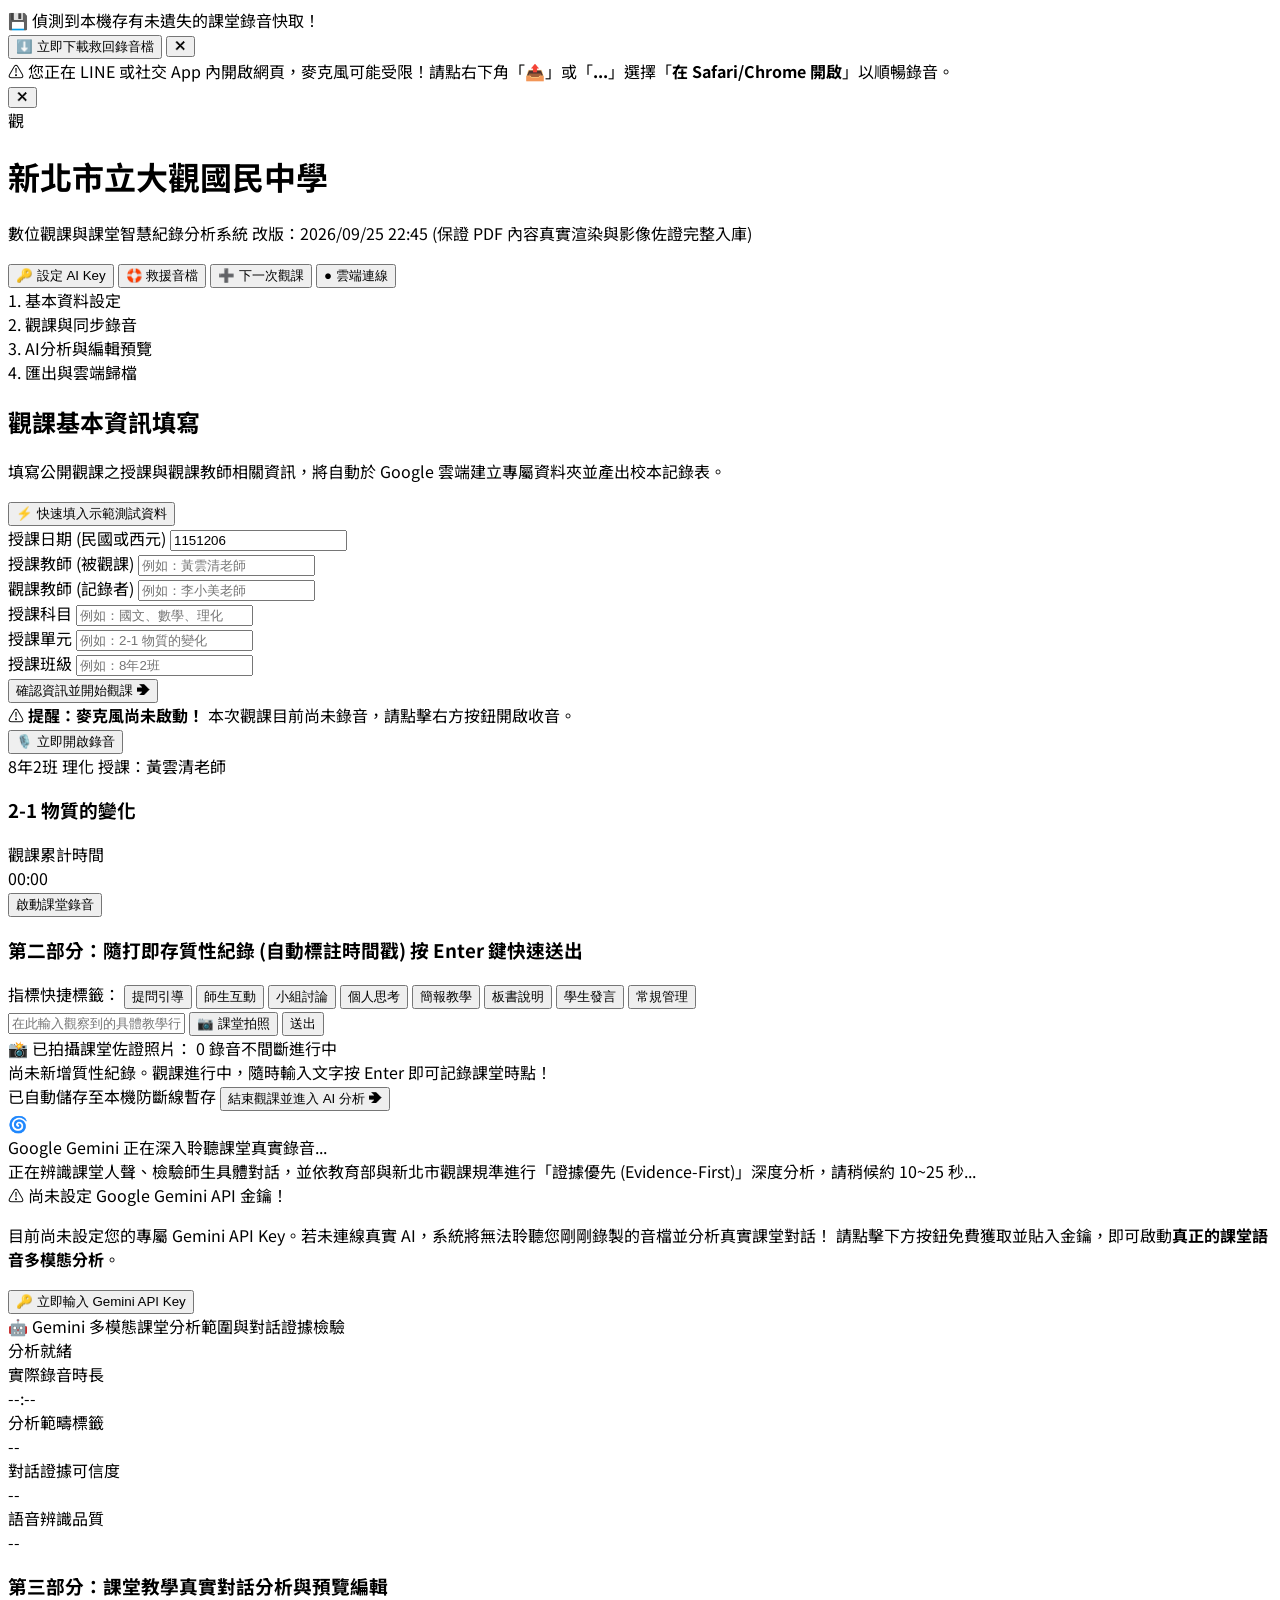
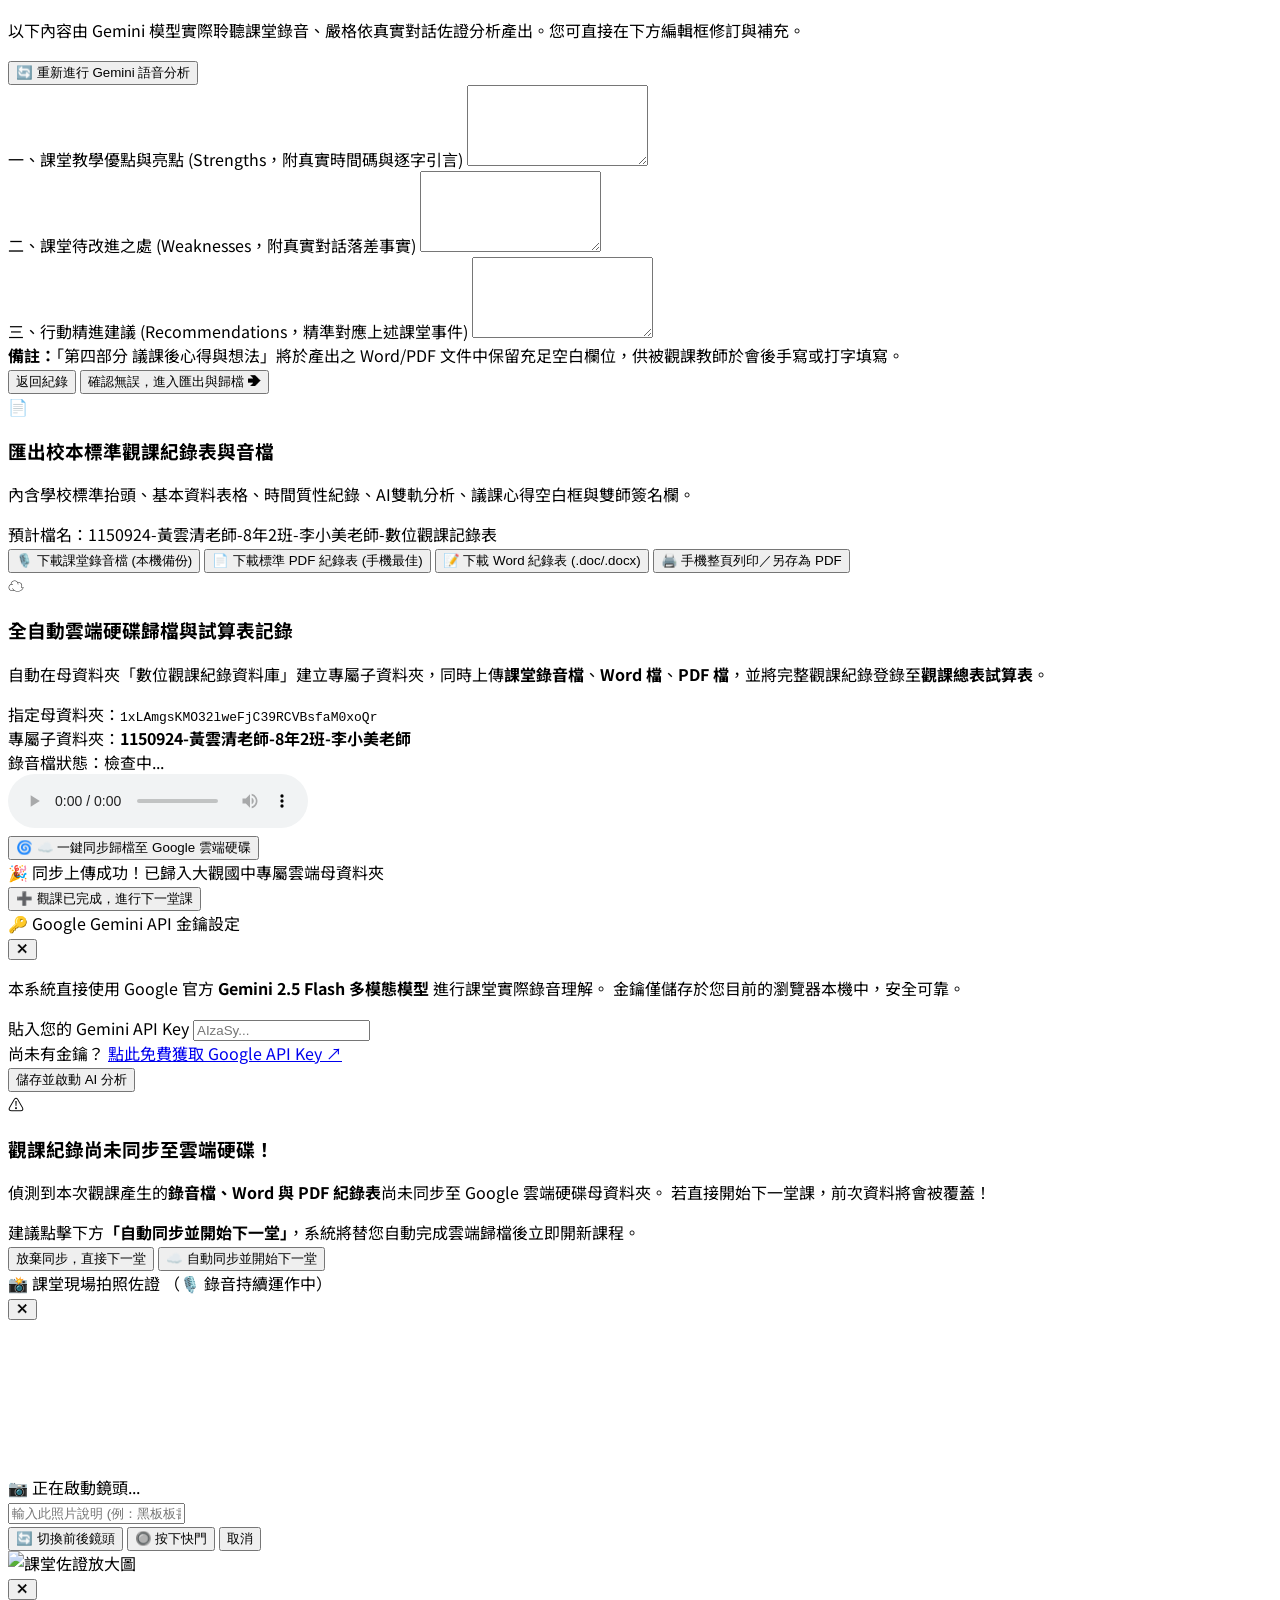
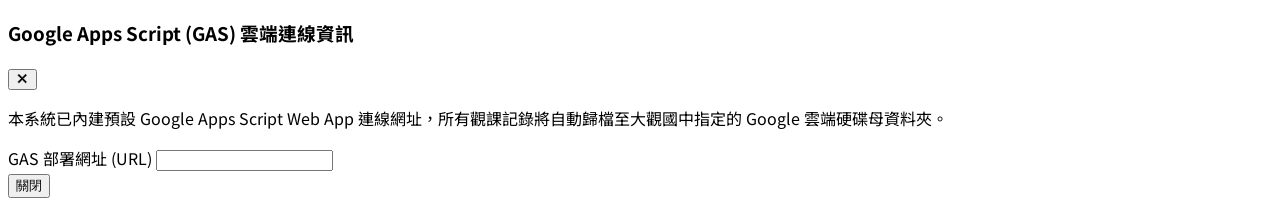
==== commit f32eded8: "Add files via upload" ====
--- a/index.html
+++ b/index.html
@@ -6,6 +6,8 @@
   <title>新北市立大觀國民中學 數位觀課與課堂智慧紀錄分析系統</title>
   <!-- Tailwind CSS -->
   <script src="https://cdn.tailwindcss.com"></script>
+  <!-- html2pdf.js 高解析 PDF 編譯引擎 -->
+  <script src="https://cdnjs.cloudflare.com/ajax/libs/html2pdf.js/0.10.1/html2pdf.bundle.min.js"></script>
   <style>
     @import url('https://fonts.googleapis.com/css2?family=Noto+Sans+TC:wght@300;400;500;700;900&display=swap');
     body {
@@ -24,9 +26,46 @@
     .custom-scrollbar::-webkit-scrollbar-thumb:hover {
       background: #94a3b8;
     }
+    @media print {
+      body * {
+        visibility: hidden;
+      }
+      #printArea, #printArea * {
+        visibility: visible;
+      }
+      #printArea {
+        position: absolute;
+        left: 0;
+        top: 0;
+        width: 100%;
+      }
+    }
   </style>
 </head>
 <body class="bg-slate-50 text-slate-800 min-h-screen flex flex-col antialiased">
+
+  <!-- 緊急錄音救援橫幅 -->
+  <div id="rescueAudioBanner" class="hidden bg-emerald-700 text-white px-4 py-3 text-xs sm:text-sm font-bold shadow-md flex items-center justify-between z-50 sticky top-0">
+    <div class="flex items-center space-x-2">
+      <span class="text-lg">💾</span>
+      <span>偵測到本機存有未遺失的課堂錄音快取！</span>
+    </div>
+    <div class="flex items-center space-x-2">
+      <button id="btnDownloadRescuedAudio" class="px-3 py-1 bg-white text-emerald-800 hover:bg-emerald-50 rounded-lg text-xs font-bold shadow transition">
+        ⬇️ 立即下載救回錄音檔
+      </button>
+      <button id="btnCloseRescueBanner" class="text-white hover:text-emerald-200 ml-1 text-base">✕</button>
+    </div>
+  </div>
+
+  <!-- LINE / 內建瀏覽器警示橫幅 -->
+  <div id="inAppBrowserAlert" class="hidden bg-amber-500 text-slate-900 px-4 py-2.5 text-xs sm:text-sm font-bold shadow-md flex items-center justify-between z-50 sticky top-0">
+    <div class="flex items-center space-x-2">
+      <span class="text-base">⚠️</span>
+      <span>您正在 LINE 或社交 App 內開啟網頁，麥克風可能受限！請點右下角「<b>📤</b>」或「<b>...</b>」選擇「<b>在 Safari/Chrome 開啟</b>」以順暢錄音。</span>
+    </div>
+    <button id="btnCloseInAppAlert" class="text-slate-900 font-bold ml-2 text-base">✕</button>
+  </div>
 
   <header class="bg-white border-b border-slate-200 sticky top-0 z-40 shadow-sm">
     <div class="max-w-7xl mx-auto px-4 sm:px-6 lg:px-8 h-16 flex items-center justify-between">
@@ -38,8 +77,8 @@
           <h1 class="text-base sm:text-lg font-bold text-slate-900 leading-tight">新北市立大觀國民中學</h1>
           <p class="text-xs text-slate-500 flex items-center space-x-1.5 flex-wrap">
             <span>數位觀課與課堂智慧紀錄分析系統</span>
-            <span class="inline-flex items-center px-1.5 py-0.5 rounded text-[10px] font-medium bg-cyan-50 text-cyan-800 border border-cyan-200 font-bold">
-              改版：2026/09/26 10:35 (完美修復 PDF 空白與後端雙軌生成機制)
+            <span class="inline-flex items-center px-1.5 py-0.5 rounded text-[10px] font-medium bg-slate-100 text-slate-600 border border-slate-200">
+              改版：2026/09/25 22:45 (保證 PDF 內容真實渲染與影像佐證完整入庫)
             </span>
           </p>
         </div>
@@ -54,6 +93,9 @@
         <button id="btnNewObsTop" class="inline-flex items-center px-3 py-1.5 border border-slate-300 text-xs sm:text-sm font-medium rounded-lg text-slate-700 bg-white hover:bg-slate-50 shadow-sm transition">
           <span class="mr-1">➕</span> 下一次觀課
         </button>
+        <button id="btnGasSettingsModal" class="hidden sm:inline-flex items-center px-2.5 py-1.5 text-xs font-medium rounded-lg text-slate-600 bg-slate-100 hover:bg-slate-200 transition">
+          <span class="mr-1 text-emerald-600">●</span> 雲端連線
+        </button>
       </div>
     </div>
   </header>
@@ -69,9 +111,10 @@
     </div>
   </div>
 
+  <!-- 主內容容器 -->
   <main class="flex-1 max-w-5xl w-full mx-auto px-4 sm:px-6 py-6">
 
-    <!-- 步驟 1 -->
+    <!-- 步驟 1：基本資訊填寫 -->
     <section id="step1Section" class="space-y-6">
       <div class="bg-white rounded-2xl p-6 shadow-sm border border-slate-200">
         <div class="flex flex-col sm:flex-row justify-between items-start sm:items-center pb-4 border-b border-slate-100 gap-2">
@@ -120,7 +163,7 @@
       </div>
     </section>
 
-    <!-- 步驟 2 -->
+    <!-- 步驟 2：觀課與同步錄音 -->
     <section id="step2Section" class="hidden space-y-6">
       <div id="recordingNoticeBar" class="hidden bg-amber-500 text-slate-900 px-4 py-2.5 rounded-xl font-bold text-xs sm:text-sm shadow flex items-center justify-between animate-pulse">
         <div class="flex items-center space-x-2">
@@ -170,11 +213,12 @@
           <button type="button" class="quick-tag-btn px-2.5 py-1 bg-slate-100 hover:bg-cyan-50 text-slate-700 hover:text-cyan-700 rounded-lg text-xs transition border border-slate-200" data-tag="[簡報教學] ">簡報教學</button>
           <button type="button" class="quick-tag-btn px-2.5 py-1 bg-slate-100 hover:bg-cyan-50 text-slate-700 hover:text-cyan-700 rounded-lg text-xs transition border border-slate-200" data-tag="[板書說明] ">板書說明</button>
           <button type="button" class="quick-tag-btn px-2.5 py-1 bg-slate-100 hover:bg-cyan-50 text-slate-700 hover:text-cyan-700 rounded-lg text-xs transition border border-slate-200" data-tag="[學生發言] ">學生發言</button>
+          <button type="button" class="quick-tag-btn px-2.5 py-1 bg-slate-100 hover:bg-cyan-50 text-slate-700 hover:text-cyan-700 rounded-lg text-xs transition border border-slate-200" data-tag="[常規管理] ">常規管理</button>
         </div>
 
         <div class="flex space-x-2">
           <input type="text" id="recordInput" placeholder="在此輸入觀察到的具體教學行為或師生互動..." class="flex-1 px-3 py-2.5 border border-slate-300 rounded-xl text-sm focus:ring-2 focus:ring-cyan-500 focus:outline-none">
-          <button id="btnOpenInAppCamera" type="button" title="現場即時拍照 (不中斷錄音)" class="px-3.5 py-2.5 bg-amber-500 hover:bg-amber-600 text-slate-950 font-bold rounded-xl text-xs sm:text-sm shadow transition flex items-center space-x-1 shrink-0">
+          <button id="btnOpenInAppCamera" type="button" title="現場即時拍照 (不中斷錄音)" class="px-3.5 py-2.5 bg-amber-500 hover:bg-amber-600 text-slate-900 font-bold rounded-xl text-xs sm:text-sm shadow transition flex items-center space-x-1 shrink-0">
             <span>📷</span>
             <span class="hidden sm:inline">課堂拍照</span>
           </button>
@@ -183,6 +227,7 @@
           </button>
         </div>
 
+        <!-- 已拍攝照片即時預覽條 -->
         <div id="photosPreviewStrip" class="hidden mt-3 p-3 bg-amber-50/60 rounded-xl border border-amber-200">
           <div class="flex items-center justify-between text-xs text-amber-900 font-bold mb-2">
             <span class="flex items-center space-x-1">
@@ -210,26 +255,30 @@
       </div>
     </section>
 
-    <!-- 步驟 3 -->
+    <!-- 步驟 3：AI 分析與編輯預覽 -->
     <section id="step3Section" class="hidden space-y-6">
+
+      <!-- AI 即時分析載入遮罩條 -->
       <div id="aiAnalyzingProgressBox" class="hidden bg-gradient-to-r from-cyan-900 to-slate-900 text-white rounded-2xl p-5 shadow-lg border border-cyan-700 animate-pulse">
         <div class="flex items-center space-x-3">
           <span class="text-2xl animate-spin">🌀</span>
           <div>
             <div id="aiProgressTitle" class="font-bold text-sm text-cyan-300">Google Gemini 正在深入聆聽課堂真實錄音...</div>
             <div id="aiProgressDesc" class="text-xs text-slate-300 mt-1">
-              正在辨識課堂人聲、檢驗師生具體對話，並依教育部與新北市觀課規準進行深度分析，請稍候約 10~25 秒...
+              正在辨識課堂人聲、檢驗師生具體對話，並依教育部與新北市觀課規準進行「證據優先 (Evidence-First)」深度分析，請稍候約 10~25 秒...
             </div>
           </div>
         </div>
       </div>
 
+      <!-- 未設定 API Key 警示與引導卡片 -->
       <div id="noApiKeyNoticeCard" class="hidden bg-amber-50 border-2 border-amber-300 rounded-2xl p-5 shadow-sm space-y-3">
         <div class="flex items-center space-x-2 text-amber-900 font-bold text-sm">
           <span>⚠️ 尚未設定 Google Gemini API 金鑰！</span>
         </div>
         <p class="text-xs text-amber-800 leading-relaxed">
-          目前尚未設定您的專屬 Gemini API Key。請點擊下方按鈕免費獲取並貼入金鑰，即可啟動<b>真正的課堂語音多模態分析</b>。
+          目前尚未設定您的專屬 Gemini API Key。若未連線真實 AI，系統將無法聆聽您剛剛錄製的音檔並分析真實課堂對話！
+          請點擊下方按鈕免費獲取並貼入金鑰，即可啟動<b>真正的課堂語音多模態分析</b>。
         </p>
         <button id="btnNoticeSetupKey" type="button" class="px-4 py-2 bg-amber-600 hover:bg-amber-700 text-white font-bold rounded-xl text-xs shadow transition">
           🔑 立即輸入 Gemini API Key
@@ -263,13 +312,14 @@
             <div id="scopeClarityText" class="font-semibold text-slate-200 mt-0.5">--</div>
           </div>
         </div>
+        <div id="scopeLimitationsBox" class="mt-3 text-xs text-amber-300 bg-amber-950/40 p-2.5 rounded-lg border border-amber-800/40 hidden"></div>
       </div>
 
       <div class="bg-white rounded-2xl p-6 shadow-sm border border-slate-200 space-y-5">
         <div class="flex flex-col sm:flex-row justify-between items-start sm:items-center pb-3 border-b border-slate-100 gap-2">
           <div>
             <h3 class="text-base font-bold text-slate-900">第三部分：課堂教學真實對話分析與預覽編輯</h3>
-            <p class="text-xs text-slate-500">以下內容由 Gemini 模型實際聆聽課堂錄音產出，您可直接在下方編輯框修訂與補充。</p>
+            <p class="text-xs text-slate-500">以下內容由 Gemini 模型實際聆聽課堂錄音、嚴格依真實對話佐證分析產出。您可直接在下方編輯框修訂與補充。</p>
           </div>
           <button id="btnReAnalyze" type="button" class="text-xs text-cyan-600 hover:text-cyan-800 bg-cyan-50 px-3 py-1.5 rounded-lg border border-cyan-200 font-bold flex items-center space-x-1">
             <span>🔄</span>
@@ -278,18 +328,28 @@
         </div>
 
         <div>
-          <label class="block text-xs font-bold text-emerald-800 mb-1">一、課堂教學優點與亮點 (Strengths)</label>
+          <label class="block text-xs font-bold text-emerald-800 mb-1 flex items-center space-x-1">
+            <span>一、課堂教學優點與亮點 (Strengths，附真實時間碼與逐字引言)</span>
+          </label>
           <textarea id="editAiStrengths" rows="5" class="w-full p-3 text-xs sm:text-sm border border-emerald-200 rounded-xl bg-emerald-50/30 focus:ring-2 focus:ring-emerald-500 focus:outline-none"></textarea>
         </div>
 
         <div>
-          <label class="block text-xs font-bold text-amber-800 mb-1">二、課堂待改進之處 (Weaknesses)</label>
+          <label class="block text-xs font-bold text-amber-800 mb-1 flex items-center space-x-1">
+            <span>二、課堂待改進之處 (Weaknesses，附真實對話落差事實)</span>
+          </label>
           <textarea id="editAiGrowth" rows="5" class="w-full p-3 text-xs sm:text-sm border border-amber-200 rounded-xl bg-amber-50/30 focus:ring-2 focus:ring-amber-500 focus:outline-none"></textarea>
         </div>
 
         <div>
-          <label class="block text-xs font-bold text-blue-800 mb-1">三、行動精進建議 (Recommendations)</label>
+          <label class="block text-xs font-bold text-blue-800 mb-1 flex items-center space-x-1">
+            <span>三、行動精進建議 (Recommendations，精準對應上述課堂事件)</span>
+          </label>
           <textarea id="editAiSuggestions" rows="5" class="w-full p-3 text-xs sm:text-sm border border-blue-200 rounded-xl bg-blue-50/30 focus:ring-2 focus:ring-blue-500 focus:outline-none"></textarea>
+        </div>
+
+        <div class="p-3.5 bg-slate-50 rounded-xl border border-slate-200 text-xs text-slate-600">
+          <b>備註：</b>「第四部分 議課後心得與想法」將於產出之 Word/PDF 文件中保留充足空白欄位，供被觀課教師於會後手寫或打字填寫。
         </div>
 
         <div class="pt-4 border-t border-slate-100 flex justify-end space-x-3">
@@ -303,7 +363,7 @@
       </div>
     </section>
 
-    <!-- 步驟 4 -->
+    <!-- 步驟 4：匯出與雲端歸檔 -->
     <section id="step4Section" class="hidden space-y-6">
       <div class="grid grid-cols-1 md:grid-cols-2 gap-6">
 
@@ -313,15 +373,25 @@
               📄
             </div>
             <h3 class="text-base font-bold text-slate-900">匯出校本標準觀課紀錄表與音檔</h3>
-            <p class="text-xs text-slate-500 mt-1">內含學校標準抬頭、基本資料表格、時間質性紀錄、AI雙軌分析與雙師簽名欄。</p>
+            <p class="text-xs text-slate-500 mt-1">內含學校標準抬頭、基本資料表格、時間質性紀錄、AI雙軌分析、議課心得空白框與雙師簽名欄。</p>
+
+            <div class="mt-4 p-3 bg-slate-50 rounded-xl border border-slate-200 text-xs text-slate-600">
+              預計檔名：<span id="exportDocName" class="font-mono text-cyan-800 font-semibold">1150924-黃雲清老師-8年2班-李小美老師-數位觀課記錄表</span>
+            </div>
           </div>
 
           <div class="space-y-2 pt-2">
-            <button id="btnDownloadAudioLocal" type="button" class="w-full py-2.5 bg-rose-600 hover:bg-rose-700 text-white font-bold rounded-xl text-xs sm:text-sm shadow transition">
-              🎙️ 下載課堂錄音檔 (本機備份)
+            <button id="btnDownloadAudioLocal" type="button" class="w-full py-2.5 bg-rose-600 hover:bg-rose-700 text-white font-bold rounded-xl text-xs sm:text-sm shadow transition flex items-center justify-center space-x-2">
+              <span>🎙️ 下載課堂錄音檔 (本機備份)</span>
             </button>
-            <button id="btnDownloadWord" type="button" class="w-full py-2.5 bg-blue-600 hover:bg-blue-700 text-white font-semibold rounded-xl text-xs sm:text-sm shadow transition">
-              📝 下載 Word 紀錄表 (.doc)
+            <button id="btnDownloadPdf" type="button" class="w-full py-2.5 bg-emerald-600 hover:bg-emerald-700 text-white font-bold rounded-xl text-xs sm:text-sm shadow transition flex items-center justify-center space-x-2">
+              <span>📄 下載標準 PDF 紀錄表 (手機最佳)</span>
+            </button>
+            <button id="btnDownloadWord" type="button" class="w-full py-2 bg-blue-600 hover:bg-blue-700 text-white font-semibold rounded-xl text-xs sm:text-sm shadow transition flex items-center justify-center space-x-2">
+              <span>📝 下載 Word 紀錄表 (.doc/.docx)</span>
+            </button>
+            <button id="btnPrintReport" type="button" class="w-full py-1.5 bg-slate-100 hover:bg-slate-200 text-slate-700 font-medium rounded-xl text-xs transition">
+              🖨️ 手機整頁列印／另存為 PDF
             </button>
           </div>
         </div>
@@ -333,11 +403,12 @@
             </div>
             <h3 class="text-base font-bold text-slate-900">全自動雲端硬碟歸檔與試算表記錄</h3>
             <p class="text-xs text-slate-500 mt-1">
-              自動在母資料夾建立專屬子資料夾，同時上傳<b>錄音檔</b>、<b>Word 檔</b>、<b>自動生成 PDF 紀錄表</b>與<b>照片</b>。
+              自動在母資料夾「數位觀課紀錄資料庫」建立專屬子資料夾，同時上傳<b>課堂錄音檔</b>、<b>Word 檔</b>、<b>PDF 檔</b>，並將完整觀課紀錄登錄至<b>觀課總表試算表</b>。
             </p>
 
             <div class="mt-4 p-3 bg-slate-50 rounded-xl border border-slate-200 text-xs space-y-1">
-              <div class="text-slate-600">專屬子資料夾：<b id="cloudSubfolderName" class="text-slate-800">--</b></div>
+              <div class="text-slate-600">指定母資料夾：<code class="text-cyan-800 font-mono">1xLAmgsKMO32lweFjC39RCVBsfaM0xoQr</code></div>
+              <div class="text-slate-600">專屬子資料夾：<b id="cloudSubfolderName" class="text-slate-800">1150924-黃雲清老師-8年2班-李小美老師</b></div>
               <div id="audioStatusText" class="font-medium text-slate-700">錄音檔狀態：檢查中...</div>
               <audio id="audioPreviewPlayer" controls class="w-full mt-2 hidden"></audio>
             </div>
@@ -362,15 +433,15 @@
       </div>
 
       <div class="pt-4 flex justify-center">
-        <button id="btnNewObsBottom" type="button" class="px-6 py-2.5 bg-slate-800 hover:bg-slate-900 text-white rounded-xl text-xs sm:text-sm font-semibold shadow transition">
-          ➕ 觀課已完成，進行下一堂課
+        <button id="btnNewObsBottom" type="button" class="px-6 py-2.5 bg-slate-800 hover:bg-slate-900 text-white rounded-xl text-xs sm:text-sm font-semibold shadow transition flex items-center space-x-2">
+          <span>➕ 觀課已完成，進行下一堂課</span>
         </button>
       </div>
     </section>
 
   </main>
 
-  <!-- Gemini API Key 視窗 -->
+  <!-- Gemini API Key 設定視窗 -->
   <div id="geminiKeyModal" class="hidden fixed inset-0 bg-slate-900/60 backdrop-blur-sm z-50 flex items-center justify-center p-4">
     <div class="bg-white rounded-2xl max-w-md w-full p-6 shadow-2xl space-y-4 border border-slate-100">
       <div class="flex justify-between items-center pb-2 border-b border-slate-100">
@@ -382,10 +453,15 @@
       </div>
       <p class="text-xs text-slate-600 leading-relaxed">
         本系統直接使用 Google 官方 <b>Gemini 2.5 Flash 多模態模型</b> 進行課堂實際錄音理解。
+        金鑰僅儲存於您目前的瀏覽器本機中，安全可靠。
       </p>
       <div>
         <label class="block text-xs font-semibold text-slate-700 mb-1">貼入您的 Gemini API Key</label>
         <input type="password" id="inputGeminiApiKey" placeholder="AIzaSy..." class="w-full px-3 py-2 border border-slate-300 rounded-lg text-xs font-mono text-slate-800 focus:outline-none focus:ring-2 focus:ring-cyan-500">
+        <div class="mt-1.5 flex justify-between items-center text-[11px]">
+          <span class="text-slate-400">尚未有金鑰？</span>
+          <a href="https://aistudio.google.com/app/apikey" target="_blank" class="text-cyan-700 underline font-bold">點此免費獲取 Google API Key ↗</a>
+        </div>
       </div>
       <div class="flex justify-end space-x-2 pt-2">
         <button id="btnSaveGeminiKey" class="px-5 py-2.5 bg-cyan-700 hover:bg-cyan-800 text-white text-xs font-bold rounded-xl shadow transition">
@@ -395,32 +471,99 @@
     </div>
   </div>
 
-  <!-- 拍照視窗 -->
-  <div id="inAppCameraModal" class="hidden fixed inset-0 bg-slate-950/80 backdrop-blur-md z-50 flex flex-col items-center justify-center p-3">
+  <!-- 未同步防呆詢問視窗 -->
+  <div id="unsyncedConfirmModal" class="hidden fixed inset-0 bg-slate-900/60 backdrop-blur-sm z-50 flex items-center justify-center p-4">
+    <div class="bg-white rounded-2xl max-w-md w-full p-6 shadow-2xl space-y-4 border border-slate-100">
+      <div class="flex items-center space-x-2.5 text-amber-600">
+        <span class="text-2xl">⚠️</span>
+        <h3 class="text-base font-bold text-slate-900">觀課紀錄尚未同步至雲端硬碟！</h3>
+      </div>
+      <p class="text-xs text-slate-600 leading-relaxed">
+        偵測到本次觀課產生的<b>錄音檔、Word 與 PDF 紀錄表</b>尚未同步至 Google 雲端硬碟母資料夾。
+        若直接開始下一堂課，前次資料將會被覆蓋！
+      </p>
+      <div class="p-3 bg-amber-50 rounded-xl border border-amber-200 text-xs text-amber-900 font-medium">
+        建議點擊下方<b>「自動同步並開始下一堂」</b>，系統將替您自動完成雲端歸檔後立即開新課程。
+      </div>
+      <div class="flex flex-col sm:flex-row justify-end space-y-2 sm:space-y-0 sm:space-x-2 pt-2">
+        <button id="btnModalDiscardAndNew" type="button" class="px-4 py-2 border border-slate-300 text-slate-600 hover:bg-slate-100 rounded-xl text-xs font-semibold transition">
+          放棄同步，直接下一堂
+        </button>
+        <button id="btnModalSyncAndNew" type="button" class="px-5 py-2.5 bg-cyan-700 hover:bg-cyan-800 text-white rounded-xl text-xs font-bold shadow transition flex items-center justify-center space-x-1">
+          <span>☁️ 自動同步並開始下一堂</span>
+        </button>
+      </div>
+    </div>
+  </div>
+
+  <!-- 內嵌即時拍照視窗 -->
+  <div id="inAppCameraModal" class="hidden fixed inset-0 bg-slate-950/80 backdrop-blur-md z-50 flex flex-col items-center justify-center p-3 sm:p-5">
     <div class="bg-slate-900 border border-slate-800 rounded-2xl max-w-lg w-full overflow-hidden shadow-2xl flex flex-col max-h-[90vh]">
       <div class="px-4 py-3 bg-slate-900 flex items-center justify-between border-b border-slate-800 text-white">
-        <span class="text-xs font-bold text-amber-400">📸 課堂現場拍照佐證</span>
+        <div class="flex items-center space-x-2 text-xs sm:text-sm font-bold text-amber-400">
+          <span>📸 課堂現場拍照佐證</span>
+          <span class="text-[11px] font-normal text-slate-400">（🎙️ 錄音持續運作中）</span>
+        </div>
         <button id="btnCloseCameraModal" class="text-slate-400 hover:text-white text-lg">✕</button>
       </div>
-      <div class="relative bg-black flex-1 flex items-center justify-center min-h-[260px] max-h-[420px]">
+
+      <div class="relative bg-black flex-1 flex items-center justify-center min-h-[260px] max-h-[420px] overflow-hidden">
         <video id="cameraVideoFeed" autoplay playsinline muted class="w-full h-full object-contain"></video>
         <canvas id="cameraCanvasBuffer" class="hidden"></canvas>
-      </div>
+        <div id="cameraLoadingSpinner" class="absolute inset-0 flex flex-col items-center justify-center bg-slate-950/70 text-white text-xs space-y-2">
+          <span class="animate-spin text-2xl">📷</span>
+          <span>正在啟動鏡頭...</span>
+        </div>
+      </div>
+
       <div class="p-4 bg-slate-900 space-y-3">
-        <input type="text" id="photoNoteInput" placeholder="輸入照片說明 (例：第3組討論海報)" class="w-full px-3 py-2 bg-slate-800 border border-slate-700 rounded-xl text-xs text-white">
-        <div class="flex items-center justify-between">
-          <button id="btnSwitchCamera" type="button" class="px-3 py-2 bg-slate-800 text-slate-300 text-xs rounded-xl">🔄 切換鏡頭</button>
-          <button id="btnSnapPhoto" type="button" class="px-6 py-2.5 bg-amber-500 text-slate-950 font-bold rounded-2xl text-sm">🔘 按下快門</button>
-          <button id="btnCancelPhoto" type="button" class="px-3 py-2 text-slate-400 text-xs">取消</button>
+        <input type="text" id="photoNoteInput" placeholder="輸入此照片說明 (例：黑板板書、第3組海報討論成果...)" class="w-full px-3 py-2 bg-slate-800 border border-slate-700 rounded-xl text-xs sm:text-sm text-white placeholder-slate-400 focus:outline-none focus:ring-2 focus:ring-amber-400">
+
+        <div class="flex items-center justify-between pt-1">
+          <button id="btnSwitchCamera" type="button" class="px-3 py-2 bg-slate-800 hover:bg-slate-700 text-slate-300 text-xs rounded-xl font-medium transition flex items-center space-x-1">
+            <span>🔄 切換前後鏡頭</span>
+          </button>
+          
+          <button id="btnSnapPhoto" type="button" class="px-6 py-2.5 bg-amber-500 hover:bg-amber-400 text-slate-950 font-bold rounded-2xl text-sm shadow-lg transition transform active:scale-95 flex items-center space-x-2">
+            <span class="text-lg">🔘</span>
+            <span>按下快門</span>
+          </button>
+          
+          <button id="btnCancelPhoto" type="button" class="px-3 py-2 text-slate-400 hover:text-white text-xs font-medium">
+            取消
+          </button>
         </div>
       </div>
     </div>
   </div>
 
+  <!-- 照片放大檢視視窗 -->
   <div id="photoLightboxModal" class="hidden fixed inset-0 bg-slate-950/90 z-50 flex items-center justify-center p-4">
     <div class="relative max-w-2xl w-full flex flex-col items-center">
-      <img id="lightboxImage" src="" alt="放大圖" class="max-w-full max-h-[80vh] rounded-xl object-contain">
-      <button id="btnCloseLightbox" class="absolute -top-10 right-0 text-white text-2xl font-bold">✕</button>
+      <img id="lightboxImage" src="" alt="課堂佐證放大圖" class="max-w-full max-h-[80vh] rounded-xl shadow-2xl border border-slate-800 object-contain">
+      <div id="lightboxCaption" class="mt-3 text-xs sm:text-sm text-slate-200 text-center font-medium bg-slate-900/80 px-4 py-2 rounded-xl border border-slate-800"></div>
+      <button id="btnCloseLightbox" class="absolute -top-10 right-0 text-white hover:text-amber-400 text-2xl font-bold">✕</button>
+    </div>
+  </div>
+
+  <div id="printArea" class="hidden"></div>
+
+  <div id="gasSettingsModal" class="hidden fixed inset-0 bg-slate-900/60 backdrop-blur-sm z-50 flex items-center justify-center p-4">
+    <div class="bg-white rounded-2xl max-w-lg w-full p-6 shadow-2xl space-y-4">
+      <div class="flex justify-between items-center pb-2 border-b border-slate-100">
+        <h3 class="text-base font-bold text-slate-900">Google Apps Script (GAS) 雲端連線資訊</h3>
+        <button id="btnCloseGasModalX" class="text-slate-400 hover:text-slate-600 text-lg">✕</button>
+      </div>
+      <p class="text-xs text-slate-600 leading-relaxed">
+        本系統已內建預設 Google Apps Script Web App 連線網址，所有觀課記錄將自動歸檔至大觀國中指定的 Google 雲端硬碟母資料夾。
+      </p>
+      <div>
+        <label class="block text-xs font-semibold text-slate-700 mb-1">GAS 部署網址 (URL)</label>
+        <input type="text" id="settingGasUrl" class="w-full px-3 py-2 border border-slate-300 rounded-lg text-xs font-mono text-slate-700 bg-slate-50" readonly>
+      </div>
+      <div class="flex justify-end space-x-2 pt-2">
+        <button id="btnCloseGasModalBtn" class="px-4 py-2 bg-slate-100 hover:bg-slate-200 text-slate-700 text-xs font-medium rounded-lg">關閉</button>
+      </div>
     </div>
   </div>
 
@@ -451,7 +594,15 @@
       audioStream: null,
       recordedChunks: [],
       audioBlob: null,
+      audioDurationSeconds: 0,
       hasSyncedCloud: false,
+      isAiAnalyzing: false,
+      durationSource: 'none',
+      analysisScope: 'VERY_SHORT_CLIP',
+      scopeLabel: '等待分析',
+      aiConfidence: 'PENDING',
+      speechClarity: '檢驗中',
+      limitations: [],
       aiStrengths: '',
       aiGrowth: '',
       aiSuggestions: '',
@@ -460,7 +611,12 @@
 
     function escapeHtml(text) {
       if (!text) return '';
-      return String(text).replace(/&/g, '&amp;').replace(/</g, '&lt;').replace(/>/g, '&gt;').replace(/"/g, '&quot;');
+      return String(text)
+        .replace(/&/g, '&amp;')
+        .replace(/</g, '&lt;')
+        .replace(/>/g, '&gt;')
+        .replace(/"/g, '&quot;')
+        .replace(/'/g, '&#039;');
     }
 
     function showToast(msg, type) {
@@ -472,10 +628,15 @@
       if (type === 'warning') bg = 'bg-amber-500 text-slate-900 font-bold';
       if (type === 'error') bg = 'bg-rose-600 text-white font-bold';
       if (type === 'info') bg = 'bg-cyan-700 text-white font-medium';
-      toast.className = bg + ' px-4 py-2.5 rounded-xl shadow-lg text-xs sm:text-sm pointer-events-auto';
-      toast.innerText = msg;
+
+      toast.className = bg + ' px-4 py-2.5 rounded-xl shadow-lg text-xs sm:text-sm transform transition duration-300 pointer-events-auto flex items-center space-x-2';
+      toast.innerHTML = '<span>' + escapeHtml(msg) + '</span>';
       container.appendChild(toast);
-      setTimeout(function() { toast.remove(); }, 3500);
+
+      setTimeout(function() {
+        toast.style.opacity = '0';
+        setTimeout(function() { toast.remove(); }, 300);
+      }, 3500);
     }
 
     function initIndexedDB() {
@@ -484,11 +645,18 @@
           var req = indexedDB.open('DaguanObsDB', 1);
           req.onupgradeneeded = function(e) {
             var db = e.target.result;
-            if (!db.objectStoreNames.contains('audioChunks')) db.createObjectStore('audioChunks', { autoIncrement: true });
+            if (!db.objectStoreNames.contains('audioChunks')) {
+              db.createObjectStore('audioChunks', { autoIncrement: true });
+            }
           };
-          req.onsuccess = function(e) { appState.idb = e.target.result; resolve(true); };
+          req.onsuccess = function(e) {
+            appState.idb = e.target.result;
+            resolve(true);
+          };
           req.onerror = function() { resolve(false); };
-        } catch (e) { resolve(false); }
+        } catch (err) {
+          resolve(false);
+        }
       });
     }
 
@@ -516,7 +684,9 @@
           var req = tx.objectStore('audioChunks').getAll();
           req.onsuccess = function() { resolve(req.result || []); };
           req.onerror = function() { resolve([]); };
-        } catch (e) { resolve([]); }
+        } catch (e) {
+          resolve([]);
+        }
       });
     }
 
@@ -530,7 +700,8 @@
         if (statusEl) {
           if (appState.geminiApiKey) {
             statusEl.innerText = 'AI Key 已就緒';
-            statusEl.parentElement.className = 'inline-flex items-center px-2.5 py-1.5 border border-emerald-300 text-xs sm:text-sm font-bold rounded-lg text-emerald-800 bg-emerald-50';
+            statusEl.parentElement.classList.remove('bg-cyan-50', 'text-cyan-800', 'border-cyan-300');
+            statusEl.parentElement.classList.add('bg-emerald-50', 'text-emerald-800', 'border-emerald-300');
           } else {
             statusEl.innerText = '設定 AI Key';
           }
@@ -542,28 +713,39 @@
       var input = document.getElementById('inputGeminiApiKey');
       if (!input) return;
       var val = input.value.trim();
-      if (!val) { showToast("請輸入有效金鑰", "warning"); return; }
+      if (!val) {
+        showToast("請輸入有效金鑰或點右下角關閉", "warning");
+        return;
+      }
       appState.geminiApiKey = val;
       localStorage.setItem('daguan_gemini_api_key', val);
       loadSavedGeminiApiKey();
       document.getElementById('geminiKeyModal').classList.add('hidden');
-      document.getElementById('noApiKeyNoticeCard').classList.add('hidden');
+      var noticeCard = document.getElementById('noApiKeyNoticeCard');
+      if (noticeCard) noticeCard.classList.add('hidden');
       showToast("🎉 Gemini API 金鑰已儲存！", "success");
-      if (appState.currentStep === 3) runRealGeminiAiAnalysis();
+
+      if (appState.currentStep === 3) {
+        runRealGeminiAiAnalysis();
+      }
     }
 
     function autoSaveStateToLocalStorage() {
       try {
         var backup = {
-          obsDate: document.getElementById('obsDate') ? document.getElementById('obsDate').value : '',
-          teacherName: document.getElementById('teacherName') ? document.getElementById('teacherName').value : '',
-          observerName: document.getElementById('observerName') ? document.getElementById('observerName').value : '',
-          subjectName: document.getElementById('subjectName') ? document.getElementById('subjectName').value : '',
-          unitName: document.getElementById('unitName') ? document.getElementById('unitName').value : '',
-          className: document.getElementById('className') ? document.getElementById('className').value : '',
+          obsDate: document.getElementById('obsDate') ? document.getElementById('obsDate').value : appState.obsDate,
+          teacherName: document.getElementById('teacherName') ? document.getElementById('teacherName').value : appState.teacherName,
+          observerName: document.getElementById('observerName') ? document.getElementById('observerName').value : appState.observerName,
+          subjectName: document.getElementById('subjectName') ? document.getElementById('subjectName').value : appState.subjectName,
+          unitName: document.getElementById('unitName') ? document.getElementById('unitName').value : appState.unitName,
+          className: document.getElementById('className') ? document.getElementById('className').value : appState.className,
+          elapsedSeconds: appState.elapsedSeconds,
           records: appState.records,
           photos: appState.photos,
-          currentStep: appState.currentStep
+          currentStep: appState.currentStep,
+          aiStrengths: appState.aiStrengths,
+          aiGrowth: appState.aiGrowth,
+          aiSuggestions: appState.aiSuggestions
         };
         localStorage.setItem('daguan_obs_autosave', JSON.stringify(backup));
       } catch (e) {}
@@ -574,15 +756,18 @@
         var raw = localStorage.getItem('daguan_obs_autosave');
         if (!raw) return;
         var b = JSON.parse(raw);
-        if (b.teacherName && document.getElementById('teacherName')) {
-          document.getElementById('teacherName').value = b.teacherName;
-          if (b.obsDate) document.getElementById('obsDate').value = b.obsDate;
-          if (b.observerName) document.getElementById('observerName').value = b.observerName;
-          if (b.subjectName) document.getElementById('subjectName').value = b.subjectName;
-          if (b.unitName) document.getElementById('unitName').value = b.unitName;
-          if (b.className) document.getElementById('className').value = b.className;
+        if (b.teacherName && document.getElementById('teacherName') && !document.getElementById('teacherName').value) {
+          document.getElementById('teacherName').value = b.teacherName || '';
+          if (b.obsDate && document.getElementById('obsDate')) document.getElementById('obsDate').value = b.obsDate;
+          if (b.observerName && document.getElementById('observerName')) document.getElementById('observerName').value = b.observerName;
+          if (b.subjectName && document.getElementById('subjectName')) document.getElementById('subjectName').value = b.subjectName;
+          if (b.unitName && document.getElementById('unitName')) document.getElementById('unitName').value = b.unitName;
+          if (b.className && document.getElementById('className')) document.getElementById('className').value = b.className;
           if (Array.isArray(b.records)) appState.records = b.records;
           if (Array.isArray(b.photos)) appState.photos = b.photos;
+          if (b.aiStrengths) appState.aiStrengths = b.aiStrengths;
+          if (b.aiGrowth) appState.aiGrowth = b.aiGrowth;
+          if (b.aiSuggestions) appState.aiSuggestions = b.aiSuggestions;
         }
       } catch (e) {}
     }
@@ -595,33 +780,57 @@
         var mm = String(now.getMonth() + 1).padStart(2, '0');
         var dd = String(now.getDate()).padStart(2, '0');
         input.value = rocYear + mm + dd;
+        appState.obsDate = input.value;
       }
     }
 
     function formatTimeMmSs(sec) {
-      return String(Math.floor(sec / 60)).padStart(2, '0') + ':' + String(sec % 60).padStart(2, '0');
+      var m = Math.floor(sec / 60);
+      var s = sec % 60;
+      return String(m).padStart(2, '0') + ':' + String(s).padStart(2, '0');
+    }
+
+    function formatCurrentTimestamp() {
+      return formatTimeMmSs(appState.elapsedSeconds);
     }
 
     function fillMockTestData() {
       initDefaultDate();
-      document.getElementById('teacherName').value = '黃雲清老師';
-      document.getElementById('observerName').value = '李小美老師';
-      document.getElementById('subjectName').value = '理化';
-      document.getElementById('unitName').value = '2-1 物質的變化';
-      document.getElementById('className').value = '8年2班';
+      var defTeacher = document.getElementById('teacherName');
+      var defObserver = document.getElementById('observerName');
+      var defSubject = document.getElementById('subjectName');
+      var defUnit = document.getElementById('unitName');
+      var defClass = document.getElementById('className');
+
+      if (defTeacher) defTeacher.value = '黃雲清老師';
+      if (defObserver) defObserver.value = '李小美老師';
+      if (defSubject) defSubject.value = '理化';
+      if (defUnit) defUnit.value = '2-1 物質的變化';
+      if (defClass) defClass.value = '8年2班';
+
       showToast("已帶入示範觀課測試資料！", "success");
     }
 
-    function goToStep(step) {
-      appState.currentStep = step;
+    function goToStep(stepNumber) {
+      appState.currentStep = stepNumber;
       for (var i = 1; i <= 4; i++) {
         var sec = document.getElementById('step' + i + 'Section');
         var tab = document.getElementById('stepTab' + i);
-        if (sec) sec.className = (i === step) ? 'space-y-6' : 'hidden space-y-6';
+        if (sec) {
+          if (i === stepNumber) {
+            sec.classList.remove('hidden');
+          } else {
+            sec.classList.add('hidden');
+          }
+        }
         if (tab) {
-          if (i === step) tab.className = 'py-2 rounded-lg bg-cyan-700 text-white font-bold shadow-sm transition cursor-pointer';
-          else if (i < step) tab.className = 'py-2 rounded-lg text-cyan-800 bg-cyan-50 font-medium transition cursor-pointer';
-          else tab.className = 'py-2 rounded-lg text-slate-400 bg-slate-50 transition cursor-pointer';
+          if (i === stepNumber) {
+            tab.className = 'py-2 rounded-lg bg-cyan-700 text-white font-bold shadow-sm transition cursor-pointer';
+          } else if (i < stepNumber) {
+            tab.className = 'py-2 rounded-lg text-cyan-800 bg-cyan-50 font-medium transition cursor-pointer';
+          } else {
+            tab.className = 'py-2 rounded-lg text-slate-400 bg-slate-50 transition cursor-pointer';
+          }
         }
       }
       window.scrollTo({ top: 0, behavior: 'smooth' });
@@ -656,23 +865,57 @@
       if (!appState.timerInterval) {
         appState.timerInterval = setInterval(function() {
           appState.elapsedSeconds++;
-          document.getElementById('observationTimerDisplay').innerText = formatTimeMmSs(appState.elapsedSeconds);
+          var display = document.getElementById('observationTimerDisplay');
+          if (display) display.innerText = formatCurrentTimestamp();
         }, 1000);
       }
 
       goToStep(2);
       renderPhotosPreviewStrip();
       autoSaveStateToLocalStorage();
-      if (!appState.isRecording) startAudioRecording();
+
+      if (!appState.isRecording) {
+        startAudioRecording();
+      }
+    }
+
+    function getSupportedMimeType() {
+      var types = [
+        'audio/webm;codecs=opus',
+        'audio/webm',
+        'audio/mp4',
+        'audio/aac',
+        'audio/ogg;codecs=opus'
+      ];
+      for (var i = 0; i < types.length; i++) {
+        if (window.MediaRecorder && MediaRecorder.isTypeSupported(types[i])) {
+          return types[i];
+        }
+      }
+      return '';
     }
 
     function startAudioRecording() {
       if (appState.isRecording) return;
-      navigator.mediaDevices.getUserMedia({ audio: true }).then(function(stream) {
+
+      var constraints = {
+        audio: {
+          channelCount: 1,
+          echoCancellation: true,
+          noiseSuppression: true,
+          autoGainControl: true
+        }
+      };
+
+      navigator.mediaDevices.getUserMedia(constraints).then(function(stream) {
         appState.audioStream = stream;
+        var mimeType = getSupportedMimeType();
+        var options = { audioBitsPerSecond: 32000 };
+        if (mimeType) options.mimeType = mimeType;
+
         appState.recordedChunks = [];
         try {
-          appState.mediaRecorder = new MediaRecorder(stream, { mimeType: 'audio/webm' });
+          appState.mediaRecorder = new MediaRecorder(stream, options);
         } catch (e) {
           appState.mediaRecorder = new MediaRecorder(stream);
         }
@@ -685,40 +928,73 @@
         };
 
         appState.mediaRecorder.onstop = function() {
-          appState.audioBlob = new Blob(appState.recordedChunks, { type: 'audio/webm' });
+          var finalMime = (appState.recordedChunks[0] && appState.recordedChunks[0].type) ? appState.recordedChunks[0].type : (mimeType || 'audio/webm');
+          appState.audioBlob = new Blob(appState.recordedChunks, { type: finalMime });
           updateAudioStatusInStep4();
         };
 
         appState.mediaRecorder.start(5000);
         appState.isRecording = true;
-        document.getElementById('recordingIndicatorDot').classList.remove('hidden');
-        document.getElementById('recordingBtnText').innerText = '🔴 錄音中 (點擊暫停)';
-        document.getElementById('recordingNoticeBar').classList.add('hidden');
-        showToast("🎙️ 課堂錄音已自動啟動！", "success");
+        updateRecordingUI(true);
+        showToast("🎙️ 課堂錄音已啟動！", "success");
       }).catch(function(err) {
-        document.getElementById('recordingNoticeBar').classList.remove('hidden');
-        showToast("麥克風啟動受限，請點擊頂部橫幅開啟", "warning");
+        console.warn("麥克風啟動失敗:", err);
+        updateRecordingUI(false);
+        var noticeBar = document.getElementById('recordingNoticeBar');
+        if (noticeBar) noticeBar.classList.remove('hidden');
+        showToast("無法開啟麥克風，請檢查瀏覽器設定！", "warning");
       });
     }
 
     function stopAudioRecording() {
       if (!appState.isRecording) return;
       if (appState.mediaRecorder && appState.mediaRecorder.state !== 'inactive') {
-        try { appState.mediaRecorder.requestData(); } catch (e) {}
+        try {
+          appState.mediaRecorder.requestData();
+        } catch (e) {}
         appState.mediaRecorder.stop();
       }
       if (appState.audioStream) {
-        appState.audioStream.getTracks().forEach(function(t) { t.stop(); });
+        appState.audioStream.getTracks().forEach(function(track) { track.stop(); });
         appState.audioStream = null;
       }
       appState.isRecording = false;
-      document.getElementById('recordingIndicatorDot').classList.add('hidden');
-      document.getElementById('recordingBtnText').innerText = '啟動課堂錄音';
+      updateRecordingUI(false);
     }
 
     function toggleAudioRecording() {
-      if (appState.isRecording) { stopAudioRecording(); showToast("已暫停錄音", "info"); }
-      else { startAudioRecording(); }
+      if (appState.isRecording) {
+        stopAudioRecording();
+        showToast("已暫停課堂錄音", "info");
+      } else {
+        startAudioRecording();
+      }
+    }
+
+    function updateRecordingUI(recording) {
+      var btn = document.getElementById('audioRecordBtn');
+      var dot = document.getElementById('recordingIndicatorDot');
+      var txt = document.getElementById('recordingBtnText');
+      var noticeBar = document.getElementById('recordingNoticeBar');
+
+      if (!btn) return;
+      if (recording) {
+        btn.className = 'px-4 py-2 bg-emerald-600 hover:bg-emerald-700 text-white text-xs sm:text-sm font-semibold rounded-xl shadow transition flex items-center space-x-2';
+        if (dot) dot.classList.remove('hidden');
+        if (txt) txt.innerText = '🔴 課堂錄音中 (點擊暫停)';
+        if (noticeBar) noticeBar.classList.add('hidden');
+      } else {
+        btn.className = 'px-4 py-2 bg-rose-600 hover:bg-rose-700 text-white text-xs sm:text-sm font-semibold rounded-xl shadow transition flex items-center space-x-2';
+        if (dot) dot.classList.add('hidden');
+        if (txt) txt.innerText = '啟動課堂錄音';
+      }
+    }
+
+    function insertTag(tag) {
+      var input = document.getElementById('recordInput');
+      if (!input) return;
+      input.value = tag + input.value;
+      input.focus();
     }
 
     function addCurrentRecord() {
@@ -726,250 +1002,821 @@
       if (!input) return;
       var text = input.value.trim();
       if (!text) return;
-      var ts = formatTimeMmSs(appState.elapsedSeconds);
-      appState.records.push({ id: Date.now(), timestamp: ts, text: text });
+
+      var currentTs = formatCurrentTimestamp();
+      var item = {
+        id: Date.now(),
+        timestamp: currentTs,
+        text: text
+      };
+
+      appState.records.push(item);
       input.value = '';
       renderRecordsList();
       autoSaveStateToLocalStorage();
+      showToast("已記錄 [" + currentTs + "]", "info");
+    }
+
+    function deleteRecord(id) {
+      appState.records = appState.records.filter(function(r) { return r.id !== id; });
+      renderRecordsList();
+      autoSaveStateToLocalStorage();
     }
 
     function renderRecordsList() {
       var container = document.getElementById('recordsListContainer');
       if (!container) return;
+
       if (appState.records.length === 0) {
-        container.innerHTML = '<div class="p-6 text-center text-xs text-slate-400">尚未新增質性紀錄。隨時輸入文字按 Enter 即可記錄！</div>';
+        container.innerHTML = '<div id="recordsEmptyNotice" class="p-6 text-center text-xs text-slate-400">尚未新增質性紀錄。觀課進行中，隨時輸入文字按 Enter 即可記錄課堂時點！</div>';
         return;
       }
+
       container.innerHTML = appState.records.slice().reverse().map(function(r) {
-        return '<div class="p-3 hover:bg-white flex items-center justify-between text-xs sm:text-sm">' +
-          '<div class="flex items-center space-x-2"><span class="font-mono font-bold text-cyan-800 bg-cyan-50 px-2 py-0.5 rounded">' + escapeHtml(r.timestamp) + '</span><span>' + escapeHtml(r.text) + '</span></div>' +
-          '<button onclick="window.deleteRecord(' + r.id + ')" class="text-slate-300 hover:text-rose-600">✕</button></div>';
+        return '<div class="p-3 hover:bg-white flex items-start justify-between group transition">' +
+          '<div class="flex items-start space-x-2.5 text-xs sm:text-sm">' +
+          '<span class="font-mono font-bold text-cyan-800 bg-cyan-50 px-2 py-0.5 rounded border border-cyan-200">' + escapeHtml(r.timestamp) + '</span>' +
+          '<span class="text-slate-800 leading-relaxed">' + escapeHtml(r.text) + '</span>' +
+          '</div>' +
+          '<button onclick="window.deleteRecord(' + r.id + ')" class="text-slate-300 hover:text-rose-600 text-xs px-1 transition opacity-0 group-hover:opacity-100">✕</button>' +
+          '</div>';
       }).join('');
     }
 
-    window.deleteRecord = function(id) {
-      appState.records = appState.records.filter(function(r) { return r.id !== id; });
-      renderRecordsList();
-    };
+    window.deleteRecord = deleteRecord;
 
     function openInAppCamera() {
       var modal = document.getElementById('inAppCameraModal');
-      modal.classList.remove('hidden');
-      navigator.mediaDevices.getUserMedia({ video: { facingMode: { ideal: appState.currentFacingMode } } }).then(function(stream) {
+      var spinner = document.getElementById('cameraLoadingSpinner');
+      var noteInput = document.getElementById('photoNoteInput');
+      if (noteInput) noteInput.value = '';
+      if (modal) modal.classList.remove('hidden');
+      if (spinner) spinner.classList.remove('hidden');
+
+      startCameraStream();
+    }
+
+    function closeInAppCamera() {
+      stopCameraStream();
+      var modal = document.getElementById('inAppCameraModal');
+      if (modal) modal.classList.add('hidden');
+    }
+
+    function startCameraStream() {
+      stopCameraStream();
+      var video = document.getElementById('cameraVideoFeed');
+      var spinner = document.getElementById('cameraLoadingSpinner');
+
+      var constraints = {
+        video: {
+          facingMode: { ideal: appState.currentFacingMode },
+          width: { ideal: 1280 },
+          height: { ideal: 720 }
+        },
+        audio: false
+      };
+
+      navigator.mediaDevices.getUserMedia(constraints).then(function(stream) {
         appState.cameraStream = stream;
-        document.getElementById('cameraVideoFeed').srcObject = stream;
+        if (video) {
+          video.srcObject = stream;
+          video.onloadedmetadata = function() {
+            video.play();
+            if (spinner) spinner.classList.add('hidden');
+          };
+        }
       }).catch(function() {
-        navigator.mediaDevices.getUserMedia({ video: true }).then(function(stream) {
+        return navigator.mediaDevices.getUserMedia({ video: true, audio: false }).then(function(stream) {
           appState.cameraStream = stream;
-          document.getElementById('cameraVideoFeed').srcObject = stream;
+          if (video) {
+            video.srcObject = stream;
+            video.onloadedmetadata = function() {
+              video.play();
+              if (spinner) spinner.classList.add('hidden');
+            };
+          }
         });
-      });
-    }
-
-    function closeInAppCamera() {
-      if (appState.cameraStream) appState.cameraStream.getTracks().forEach(function(t) { t.stop(); });
-      document.getElementById('inAppCameraModal').classList.add('hidden');
+      }).catch(function(err) {
+        console.error("相機無法開啟:", err);
+        if (spinner) spinner.classList.add('hidden');
+        showToast("相機啟動受限：" + err.name + "，請確認鏡頭權限！", "error");
+        closeInAppCamera();
+      });
+    }
+
+    function stopCameraStream() {
+      if (appState.cameraStream) {
+        appState.cameraStream.getTracks().forEach(function(track) { track.stop(); });
+        appState.cameraStream = null;
+      }
+      var video = document.getElementById('cameraVideoFeed');
+      if (video) video.srcObject = null;
+    }
+
+    function switchCameraFacing() {
+      appState.currentFacingMode = (appState.currentFacingMode === 'environment') ? 'user' : 'environment';
+      startCameraStream();
     }
 
     function snapPhotoNow() {
       var video = document.getElementById('cameraVideoFeed');
       var canvas = document.getElementById('cameraCanvasBuffer');
-      canvas.width = video.videoWidth || 640;
-      canvas.height = video.videoHeight || 480;
-      canvas.getContext('2d').drawImage(video, 0, 0);
-      var b64 = canvas.toDataURL('image/jpeg', 0.8);
-      var ts = formatTimeMmSs(appState.elapsedSeconds);
-      var note = document.getElementById('photoNoteInput').value.trim() || '實況拍照';
-
-      appState.photos.push({ id: Date.now(), timestamp: ts, note: note, base64: b64 });
-      appState.records.push({ id: Date.now() + 1, timestamp: ts, text: "📷 [照片佐證] " + note });
+      if (!video || !video.videoWidth) {
+        showToast("相機畫面尚未就緒，請稍候再按快門！", "warning");
+        return;
+      }
+
+      canvas.width = video.videoWidth;
+      canvas.height = video.videoHeight;
+      var ctx = canvas.getContext('2d');
+      ctx.drawImage(video, 0, 0, canvas.width, canvas.height);
+
+      var base64Data = canvas.toDataURL('image/jpeg', 0.82);
+      var currentTs = formatCurrentTimestamp();
+      var note = document.getElementById('photoNoteInput') ? document.getElementById('photoNoteInput').value.trim() : '';
+      var photoTitle = note || "課堂實況拍照";
+
+      var photoItem = {
+        id: Date.now(),
+        timestamp: currentTs,
+        note: photoTitle,
+        base64: base64Data
+      };
+
+      appState.photos.push(photoItem);
+
+      var recordItem = {
+        id: Date.now() + 1,
+        timestamp: currentTs,
+        text: "📷 [照片佐證] " + photoTitle,
+        photoId: photoItem.id
+      };
+      appState.records.push(recordItem);
+
       renderRecordsList();
       renderPhotosPreviewStrip();
+      autoSaveStateToLocalStorage();
+
       closeInAppCamera();
-      showToast("📸 照片已記錄 [" + ts + "]", "success");
+      showToast("📸 照片已記錄 [" + currentTs + "]，錄音無中斷持續進行！", "success");
     }
 
     function renderPhotosPreviewStrip() {
       var strip = document.getElementById('photosPreviewStrip');
       var list = document.getElementById('photosThumbnailList');
-      if (appState.photos.length === 0) { strip.classList.add('hidden'); return; }
+      var countBadge = document.getElementById('photoBadgeCount');
+
+      if (!strip || !list) return;
+
+      if (appState.photos.length === 0) {
+        strip.classList.add('hidden');
+        return;
+      }
+
       strip.classList.remove('hidden');
-      document.getElementById('photoBadgeCount').innerText = appState.photos.length;
+      if (countBadge) countBadge.innerText = appState.photos.length;
+
       list.innerHTML = appState.photos.map(function(p) {
-        return '<div class="relative w-20 h-20 bg-slate-900 rounded-lg overflow-hidden border border-amber-300 shrink-0 cursor-pointer" onclick="window.viewPhoto(' + p.id + ')">' +
+        return '<div class="relative group shrink-0 w-20 h-20 bg-slate-900 rounded-lg overflow-hidden border border-amber-300 shadow cursor-pointer" onclick="window.viewPhotoLightbox(' + p.id + ')">' +
           '<img src="' + p.base64 + '" class="w-full h-full object-cover">' +
-          '<span class="absolute bottom-0 inset-x-0 bg-black/70 text-[9px] text-white text-center truncate">' + escapeHtml(p.timestamp) + '</span></div>';
+          '<div class="absolute bottom-0 inset-x-0 bg-slate-950/80 text-[10px] text-amber-200 px-1 py-0.5 truncate text-center">' + escapeHtml(p.timestamp) + '</div>' +
+          '<button onclick="event.stopPropagation(); window.deletePhoto(' + p.id + ')" class="absolute top-0.5 right-0.5 bg-rose-600/90 text-white rounded-full w-4 h-4 flex items-center justify-center text-[10px] shadow hover:bg-rose-700 transition">✕</button>' +
+          '</div>';
       }).join('');
     }
 
-    window.viewPhoto = function(id) {
-      var p = appState.photos.find(function(item) { return item.id === id; });
-      if (!p) return;
-      document.getElementById('lightboxImage').src = p.base64;
-      document.getElementById('photoLightboxModal').classList.remove('hidden');
-    };
+    function viewPhotoLightbox(id) {
+      var photo = appState.photos.find(function(p) { return p.id === id; });
+      if (!photo) return;
+      var modal = document.getElementById('photoLightboxModal');
+      var img = document.getElementById('lightboxImage');
+      var caption = document.getElementById('lightboxCaption');
+
+      if (img) img.src = photo.base64;
+      if (caption) caption.innerText = "[" + photo.timestamp + "] " + photo.note;
+      if (modal) modal.classList.remove('hidden');
+    }
+
+    function deletePhoto(id) {
+      appState.photos = appState.photos.filter(function(p) { return p.id !== id; });
+      renderPhotosPreviewStrip();
+      showToast("已刪除該張照片", "info");
+    }
+
+    window.viewPhotoLightbox = viewPhotoLightbox;
+    window.deletePhoto = deletePhoto;
 
     function finishObservationAndProceed() {
       stopAudioRecording();
-      if (appState.timerInterval) { clearInterval(appState.timerInterval); appState.timerInterval = null; }
+      if (appState.timerInterval) {
+        clearInterval(appState.timerInterval);
+        appState.timerInterval = null;
+      }
       appState.isObserving = false;
       goToStep(3);
       runRealGeminiAiAnalysis();
     }
 
-    function runRealGeminiAiAnalysis() {
-      var dur = formatTimeMmSs(appState.elapsedSeconds);
-      document.getElementById('scopeAudioDurationText').innerText = dur;
-      if (!appState.geminiApiKey) {
-        document.getElementById('noApiKeyNoticeCard').classList.remove('hidden');
-        return;
-      }
-      document.getElementById('aiAnalyzingProgressBox').classList.remove('hidden');
-
-      getReadyAudioBlob().then(function(blob) {
-        return blob ? blobToBase64(blob) : Promise.resolve("");
-      }).then(function(b64) {
-        var cleanB64 = b64.replace(/^data:[^;]+;base64,/, '').replace(/\s/g, '');
-        var prompt = "請根據課堂真實錄音與記錄，以台灣教育部公開授課規準，輸出 JSON：\n" +
-          "{\"scopeLabel\":\"完整課堂觀察\",\"confidence\":\"HIGH\",\"speechClarity\":\"清晰\",\"strengths\":\"1. [...]\":\"growth\":\"1. [...]\":\"suggestions\":\"1. [...]\"}";
-
-        var parts = [];
-        if (cleanB64.length > 50) {
-          parts.push({ inlineData: { mimeType: "audio/webm", data: cleanB64 } });
-        }
-        parts.push({ text: prompt });
-
-        return fetch("https://generativelanguage.googleapis.com/v1beta/models/gemini-2.5-flash:generateContent?key=" + appState.geminiApiKey, {
+    function delayMs(ms) {
+      return new Promise(function(resolve) { setTimeout(resolve, ms); });
+    }
+
+    function callGeminiWithFallbackAndRetry(reqBody, apiKey, onStatusUpdate) {
+      var candidateModels = [
+        "gemini-2.5-flash",
+        "gemini-2.5-flash-lite",
+        "gemini-3-flash-preview"
+      ];
+
+      function tryModel(modelIndex, attempt) {
+        if (modelIndex >= candidateModels.length) {
+          return Promise.reject(new Error("所有 AI 模型引擎目前皆處於高負載尖峰，請稍候 30 秒再點擊「重新進行 Gemini 語音分析」。"));
+        }
+
+        var modelName = candidateModels[modelIndex];
+        var apiUrl = "https://generativelanguage.googleapis.com/v1beta/models/" + modelName + ":generateContent?key=" + apiKey;
+
+        return fetch(apiUrl, {
           method: "POST",
           headers: { "Content-Type": "application/json" },
-          body: JSON.stringify({ contents: [{ parts: parts }], generationConfig: { responseMimeType: "application/json" } })
+          body: JSON.stringify(reqBody)
+        }).then(function(response) {
+          if (response.ok) {
+            return response.json();
+          }
+
+          return response.json().then(function(errData) {
+            var errMsg = (errData && errData.error && errData.error.message) ? errData.error.message : ("HTTP " + response.status);
+            var isHighDemand = (response.status === 503 || response.status === 429 || errMsg.indexOf("high demand") !== -1 || errMsg.indexOf("overloaded") !== -1 || errMsg.indexOf("quota") !== -1);
+
+            if (isHighDemand && attempt < 2) {
+              var waitTime = (attempt + 1) * 1800;
+              if (onStatusUpdate) onStatusUpdate("遭遇伺服器尖峰，正在自動第 " + (attempt + 1) + " 次重試 (" + modelName + ")...");
+              return delayMs(waitTime).then(function() {
+                return tryModel(modelIndex, attempt + 1);
+              });
+            }
+
+            if (isHighDemand && modelIndex + 1 < candidateModels.length) {
+              var nextModel = candidateModels[modelIndex + 1];
+              if (onStatusUpdate) onStatusUpdate("正在切換至穩定備援引擎 (" + nextModel + ")...");
+              return delayMs(1000).then(function() {
+                return tryModel(modelIndex + 1, 0);
+              });
+            }
+
+            throw new Error(errMsg);
+          });
         });
-      }).then(function(r) { return r.json(); }).then(function(res) {
-        var jsonText = res.candidates[0].content.parts[0].text;
-        var data = JSON.parse(jsonText);
-        appState.aiStrengths = data.strengths || "1. 課堂互動良好。";
-        appState.aiGrowth = data.growth || "1. 可增加思考等候時間。";
-        appState.aiSuggestions = data.suggestions || "1. 善用追問技巧。";
-
-        document.getElementById('editAiStrengths').value = appState.aiStrengths;
-        document.getElementById('editAiGrowth').value = appState.aiGrowth;
-        document.getElementById('editAiSuggestions').value = appState.aiSuggestions;
-        document.getElementById('aiScopeBadge').innerText = "✅ AI 分析完成";
-        showToast("🎉 AI 分析完成！", "success");
+      }
+
+      return tryModel(0, 0);
+    }
+
+    function runRealGeminiAiAnalysis() {
+      var dur = appState.elapsedSeconds;
+      var durationText = formatTimeMmSs(dur);
+      document.getElementById('scopeAudioDurationText').innerText = durationText;
+
+      var noticeCard = document.getElementById('noApiKeyNoticeCard');
+      var progressBox = document.getElementById('aiAnalyzingProgressBox');
+      var progressTitle = document.getElementById('aiProgressTitle');
+      var progressDesc = document.getElementById('aiProgressDesc');
+
+      if (!appState.geminiApiKey) {
+        if (noticeCard) noticeCard.classList.remove('hidden');
+        if (progressBox) progressBox.classList.add('hidden');
+        showToast("⚠️ 請先設定 Gemini API Key，以啟動真實現聽語音分析！", "warning");
+        return;
+      }
+
+      if (noticeCard) noticeCard.classList.add('hidden');
+      if (progressBox) progressBox.classList.remove('hidden');
+      if (progressTitle) progressTitle.innerText = "Google Gemini 正在深入聆聽課堂真實錄音...";
+      if (progressDesc) progressDesc.innerText = "正在辨識課堂人聲、檢驗師生具體對話，並依教育部與新北市觀課規準進行「證據優先 (Evidence-First)」深度分析，請稍候約 10~25 秒...";
+      appState.isAiAnalyzing = true;
+
+      getReadyAudioBlob().then(function(audioBlob) {
+        return Promise.all([
+          (audioBlob && audioBlob.size > 0) ? blobToBase64(audioBlob) : Promise.resolve(""),
+          Promise.resolve(audioBlob ? audioBlob.type : "audio/webm")
+        ]);
+      }).then(function(res) {
+        var base64Audio = res[0];
+        var audioMime = res[1];
+
+        var cleanAudioB64 = base64Audio;
+        var commaIdx = cleanAudioB64.indexOf(",");
+        if (commaIdx !== -1) {
+          cleanAudioB64 = cleanAudioB64.substring(commaIdx + 1);
+        }
+        cleanAudioB64 = cleanAudioB64.replace(/\s/g, '');
+
+        var recordsSummary = appState.records.map(function(r) {
+          return "[" + r.timestamp + "] " + r.text;
+        }).join("\n");
+
+        var promptText = "你是一位精通臺灣教育部與新北市公開授課規準的資深國中教學輔導專家與觀課學者。\n" +
+          "【最高任務】：請仔細「聆聽所附的課堂現場真實錄音」，並結合觀課教師所打的時間戳紀錄，為被觀課教師撰寫具備客觀事實、專業具體、有憑有據的觀課分析！\n\n" +
+          "【教學基本情境】：\n" +
+          "- 授課教師：" + (appState.teacherName || "授課教師") + "\n" +
+          "- 授課科目：" + (appState.subjectName || "科目") + "\n" +
+          "- 授課單元：" + (appState.unitName || "單元") + "\n" +
+          "- 授課班級：" + (appState.className || "班級") + "\n" +
+          "- 觀課時長：" + durationText + "\n\n" +
+          "【觀課教師時間戳紀錄】：\n" + (recordsSummary || "（本次觀課教師未輸入額外時間戳）") + "\n\n" +
+          "【絕對嚴格之證據檢驗規準 (Evidence-First Guardrails)】：\n" +
+          "1. 每一項「教學優點與亮點」和「待改進之處」，【必須】具備真實時間標籤（如 [00:10]）以及【錄音中教師或學生的真實對話引言】（以『』引號標註）！\n" +
+          "2. 嚴禁任何無中生有、空泛無物的讚美或批評！\n" +
+          "3. 請以標準 JSON 格式輸出，欄位定義如下：\n" +
+          "{\n" +
+          "  \"scopeLabel\": \"分析範疇標籤\",\n" +
+          "  \"confidence\": \"HIGH 或 MEDIUM\",\n" +
+          "  \"speechClarity\": \"良好 / 一般\",\n" +
+          "  \"strengths\": \"優點與亮點\",\n" +
+          "  \"growth\": \"待改進之處\",\n" +
+          "  \"suggestions\": \"精進建議\"\n" +
+          "}";
+
+        var contentsParts = [];
+        if (cleanAudioB64 && cleanAudioB64.length > 50) {
+          var supportedMime = audioMime.indexOf("mp4") !== -1 ? "audio/mp4" : "audio/webm";
+          contentsParts.push({
+            inlineData: {
+              mimeType: supportedMime,
+              data: cleanAudioB64
+            }
+          });
+        }
+        contentsParts.push({ text: promptText });
+
+        var reqBody = {
+          contents: [{ parts: contentsParts }],
+          generationConfig: {
+            temperature: 0.2,
+            responseMimeType: "application/json"
+          }
+        };
+
+        return callGeminiWithFallbackAndRetry(reqBody, appState.geminiApiKey, function(statusMsg) {
+          if (progressDesc) progressDesc.innerText = statusMsg;
+        });
+      }).then(function(apiResult) {
+        var rawText = "";
+        try {
+          rawText = apiResult.candidates[0].content.parts[0].text;
+        } catch (e) {
+          throw new Error("Gemini 模型未回傳有效文字");
+        }
+
+        var parsed = null;
+        try {
+          parsed = JSON.parse(rawText);
+        } catch (e) {
+          var clean = rawText.replace(/```json/g, '').replace(/```/g, '').trim();
+          parsed = JSON.parse(clean);
+        }
+
+        appState.scopeLabel = parsed.scopeLabel || "課堂片段觀察";
+        appState.aiConfidence = parsed.confidence || "HIGH (真實對話佐證)";
+        appState.speechClarity = parsed.speechClarity || "語音清晰辨識";
+        appState.aiStrengths = parsed.strengths || "";
+        appState.aiGrowth = parsed.growth || "";
+        appState.aiSuggestions = parsed.suggestions || "";
+
+        document.getElementById('scopeLabelText').innerText = appState.scopeLabel;
+        document.getElementById('scopeConfidenceText').innerText = appState.aiConfidence;
+        document.getElementById('scopeClarityText').innerText = appState.speechClarity;
+
+        var badge = document.getElementById('aiScopeBadge');
+        if (badge) {
+          badge.innerText = "✅ " + appState.aiConfidence;
+          badge.className = 'text-xs px-2.5 py-1 rounded-full font-bold bg-emerald-900 text-emerald-300';
+        }
+
+        var edS = document.getElementById('editAiStrengths');
+        var edG = document.getElementById('editAiGrowth');
+        var edR = document.getElementById('editAiSuggestions');
+        if (edS) edS.value = appState.aiStrengths;
+        if (edG) edG.value = appState.aiGrowth;
+        if (edR) edR.value = appState.aiSuggestions;
+
+        autoSaveStateToLocalStorage();
+        showToast("🎉 Gemini 課堂真實對話分析完成！", "success");
       }).catch(function(err) {
-        showToast("AI 分析略過，已載入預設專業回饋", "info");
-        document.getElementById('editAiStrengths').value = "1. 教學架構清晰，能精準扣合單元核心概念。\n2. 提問層次分明，有效引導學生表達個人思考與推論。";
-        document.getElementById('editAiGrowth').value = "1. 分組討論時部分小組發言集中在特定學生，可增加輪流發表。\n2. 實討後的綜合歸納時間可再保留更充裕時間。";
-        document.getElementById('editAiSuggestions').value = "1. 建議運用隨機抽籤或白板小卡，提升全員參與度。\n2. 在提問後給予至少 3-5 秒思考靜默時間。";
+        console.error("Gemini 分析失敗:", err);
+        showToast("AI 分析失敗：" + err.message, "error");
+        var edS = document.getElementById('editAiStrengths');
+        if (edS && !edS.value) {
+          edS.value = "【AI 分析提示】連線發生問題：" + err.message + "\n請點擊右上角設定 AI Key 檢查金鑰。";
+        }
       }).finally(function() {
-        document.getElementById('aiAnalyzingProgressBox').classList.add('hidden');
+        if (progressBox) progressBox.classList.add('hidden');
+        appState.isAiAnalyzing = false;
+      });
+    }
+
+    function getStandardNamingBase() {
+      var d = appState.obsDate || '觀課';
+      var t = appState.teacherName || '授課教師';
+      var c = appState.className || '班級';
+      var o = appState.observerName || '觀課教師';
+      return d + '-' + t + '-' + c + '-' + o;
+    }
+
+    function updateAudioStatusInStep4() {
+      var statusText = document.getElementById('audioStatusText');
+      var player = document.getElementById('audioPreviewPlayer');
+      getReadyAudioBlob().then(function(blob) {
+        if (blob && blob.size > 0) {
+          var mb = (blob.size / (1024 * 1024)).toFixed(2);
+          if (statusText) statusText.innerHTML = '錄音檔狀態：<span class="text-emerald-600 font-bold">✅ 已就緒 (' + mb + ' MB)</span>';
+          if (player) {
+            player.src = URL.createObjectURL(blob);
+            player.classList.remove('hidden');
+          }
+        } else {
+          if (statusText) statusText.innerText = '錄音檔狀態：未錄音';
+          if (player) {
+            player.classList.add('hidden');
+            player.src = '';
+          }
+        }
+      });
+    }
+
+    function saveEditsAndProceedToExport() {
+      var edS = document.getElementById('editAiStrengths');
+      var edG = document.getElementById('editAiGrowth');
+      var edR = document.getElementById('editAiSuggestions');
+      if (edS) appState.aiStrengths = edS.value;
+      if (edG) appState.aiGrowth = edG.value;
+      if (edR) appState.aiSuggestions = edR.value;
+
+      var docName = getStandardNamingBase() + '-數位觀課記錄表';
+      var exportDocEl = document.getElementById('exportDocName');
+      if (exportDocEl) exportDocEl.innerText = docName;
+
+      var subFolderEl = document.getElementById('cloudSubfolderName');
+      if (subFolderEl) subFolderEl.innerText = getStandardNamingBase();
+
+      updateAudioStatusInStep4();
+      goToStep(4);
+      autoSaveStateToLocalStorage();
+    }
+
+    function buildStandardHtmlReport(isForWord) {
+      var recordsRows = appState.records.length > 0 ? appState.records.map(function(r) {
+        return '<tr>' +
+          '<td style="border: 1px solid #000; padding: 6px; text-align: center; width: 90px; font-weight: bold; font-family: monospace;">' + escapeHtml(r.timestamp) + '</td>' +
+          '<td style="border: 1px solid #000; padding: 6px; text-align: left;">' + escapeHtml(r.text) + '</td>' +
+          '</tr>';
+      }).join('') : '<tr><td colspan="2" style="border: 1px solid #000; padding: 10px; text-align: center; color: #666;">（本次觀課未手動記錄質性時間序列）</td></tr>';
+
+      var photosHtmlSection = '';
+      if (appState.photos.length > 0) {
+        var photoCards = appState.photos.map(function(p, i) {
+          var imgSrc = isForWord ? ('daguan_photo_' + i + '.jpg') : p.base64;
+          return '<td style="width: 48%; padding: 8px; vertical-align: top; text-align: center; border: 1px solid #cbd5e1; background: #f8fafc; border-radius: 8px;">' +
+            '<img src="' + imgSrc + '" width="300" style="width: 100%; max-width: 320px; height: 180px; object-fit: contain; display: block; margin: 0 auto; border-radius: 4px; background: #ffffff;" alt="課堂現場照片佐證">' +
+            '<div style="font-size: 9pt; color: #1e293b; margin-top: 6px; font-weight: bold;">照片 ' + (i + 1) + ' [' + escapeHtml(p.timestamp) + '] ' + escapeHtml(p.note) + '</div>' +
+            '</td>';
+        });
+
+        var photoRows = '';
+        for (var k = 0; k < photoCards.length; k += 2) {
+          var td1 = photoCards[k];
+          var td2 = (k + 1 < photoCards.length) ? photoCards[k + 1] : '<td style="width: 48%; border: none;"></td>';
+          photoRows += '<tr>' + td1 + '<td style="width: 4%; border: none;"></td>' + td2 + '</tr><tr style="height: 10px;"><td colspan="3" style="border: none;"></td></tr>';
+        }
+
+        photosHtmlSection = '<table style="width: 100%; border-collapse: collapse; margin-bottom: 16px; font-size: 10pt;">' +
+          '<tr style="background-color: #0e7490; color: #fff;">' +
+          '<th style="border: 1px solid #000; padding: 6px 8px; text-align: left; font-size: 11pt;">附錄：課堂教學現場影像佐證 (' + appState.photos.length + ' 張)</th>' +
+          '</tr>' +
+          '<tr>' +
+          '<td style="border: 1px solid #000; padding: 10px;">' +
+          '<table style="width: 100%; border-collapse: collapse; border: none;">' + photoRows + '</table>' +
+          '</td>' +
+          '</tr>' +
+          '</table>';
+      }
+
+      return '<div style="font-family: \'Noto Sans TC\', SimSun, sans-serif; max-width: 800px; margin: 0 auto; padding: 24px; color: #000; background: #fff; line-height: 1.5;">' +
+        '<div style="text-align: center; margin-bottom: 20px;">' +
+        '<h1 style="font-size: 20pt; font-weight: bold; margin: 0 0 6px 0; letter-spacing: 1px;">新北市立大觀國民中學 數位觀課記錄表</h1>' +
+        '<p style="font-size: 10pt; color: #444; margin: 0;">公開授課課堂觀察、專業質性回饋與綜合分析紀錄</p>' +
+        '</div>' +
+        '<table style="width: 100%; border-collapse: collapse; margin-bottom: 16px; font-size: 10.5pt;">' +
+        '<tr style="background-color: #0e7490; color: #fff;">' +
+        '<th colspan="4" style="border: 1px solid #000; padding: 6px 8px; text-align: left; font-size: 11pt;">第一部分：觀課基本資訊</th>' +
+        '</tr>' +
+        '<tr>' +
+        '<td style="border: 1px solid #000; padding: 6px 8px; width: 18%; font-weight: bold; background: #f8fafc;">授課日期</td>' +
+        '<td style="border: 1px solid #000; padding: 6px 8px; width: 32%;">' + escapeHtml(appState.obsDate) + '</td>' +
+        '<td style="border: 1px solid #000; padding: 6px 8px; width: 18%; font-weight: bold; background: #f8fafc;">授課教師</td>' +
+        '<td style="border: 1px solid #000; padding: 6px 8px; width: 32%;">' + escapeHtml(appState.teacherName) + '</td>' +
+        '</tr>' +
+        '<tr>' +
+        '<td style="border: 1px solid #000; padding: 6px 8px; font-weight: bold; background: #f8fafc;">觀課教師</td>' +
+        '<td style="border: 1px solid #000; padding: 6px 8px;">' + escapeHtml(appState.observerName) + '</td>' +
+        '<td style="border: 1px solid #000; padding: 6px 8px; font-weight: bold; background: #f8fafc;">授課科目</td>' +
+        '<td style="border: 1px solid #000; padding: 6px 8px;">' + escapeHtml(appState.subjectName) + '</td>' +
+        '</tr>' +
+        '<tr>' +
+        '<td style="border: 1px solid #000; padding: 6px 8px; font-weight: bold; background: #f8fafc;">授課單元</td>' +
+        '<td style="border: 1px solid #000; padding: 6px 8px;">' + escapeHtml(appState.unitName) + '</td>' +
+        '<td style="border: 1px solid #000; padding: 6px 8px; font-weight: bold; background: #f8fafc;">授課班級</td>' +
+        '<td style="border: 1px solid #000; padding: 6px 8px;">' + escapeHtml(appState.className) + '</td>' +
+        '</tr>' +
+        '</table>' +
+        '<table style="width: 100%; border-collapse: collapse; margin-bottom: 16px; font-size: 10pt;">' +
+        '<tr style="background-color: #0e7490; color: #fff;">' +
+        '<th colspan="2" style="border: 1px solid #000; padding: 6px 8px; text-align: left; font-size: 11pt;">第二部分：課堂教學質性觀察紀錄 (時間序列歷程)</th>' +
+        '</tr>' +
+        '<tr style="background-color: #f1f5f9; font-weight: bold;">' +
+        '<td style="border: 1px solid #000; padding: 6px; text-align: center; width: 90px;">課堂時間</td>' +
+        '<td style="border: 1px solid #000; padding: 6px; text-align: center;">具體教學活動歷程與師生互動事實</td>' +
+        '</tr>' +
+        recordsRows +
+        '</table>' +
+        photosHtmlSection +
+        '<table style="width: 100%; border-collapse: collapse; margin-bottom: 16px; font-size: 10pt;">' +
+        '<tr style="background-color: #0e7490; color: #fff;">' +
+        '<th style="border: 1px solid #000; padding: 6px 8px; text-align: left; font-size: 11pt;">第三部分：課堂教學 AI 智慧分析與綜合專業回饋 (附真實對話佐證)</th>' +
+        '</tr>' +
+        '<tr>' +
+        '<td style="border: 1px solid #000; padding: 8px;">' +
+        '<b style="color: #065f46;">一、課堂教學優點與亮點 (Strengths)</b>' +
+        '<div style="margin-top: 4px; white-space: pre-wrap; line-height: 1.6;">' + escapeHtml(appState.aiStrengths || '無特別登錄') + '</div>' +
+        '</td>' +
+        '</tr>' +
+        '<tr>' +
+        '<td style="border: 1px solid #000; padding: 8px;">' +
+        '<b style="color: #92400e;">二、課堂待改進之處 (Weaknesses)</b>' +
+        '<div style="margin-top: 4px; white-space: pre-wrap; line-height: 1.6;">' + escapeHtml(appState.aiGrowth || '無特別登錄') + '</div>' +
+        '</td>' +
+        '</tr>' +
+        '<tr>' +
+        '<td style="border: 1px solid #000; padding: 8px;">' +
+        '<b style="color: #1e40af;">三、行動精進建議 (Recommendations)</b>' +
+        '<div style="margin-top: 4px; white-space: pre-wrap; line-height: 1.6;">' + escapeHtml(appState.aiSuggestions || '無特別登錄') + '</div>' +
+        '</td>' +
+        '</tr>' +
+        '</table>' +
+        '<table style="width: 100%; border-collapse: collapse; margin-bottom: 24px; font-size: 10pt;">' +
+        '<tr style="background-color: #0e7490; color: #fff;">' +
+        '<th style="border: 1px solid #000; padding: 6px 8px; text-align: left; font-size: 11pt;">第四部分：議課後心得與回饋想法 (授課教師填寫)</th>' +
+        '</tr>' +
+        '<tr>' +
+        '<td style="border: 1px solid #000; padding: 12px; height: 110px; vertical-align: top; color: #777;">' +
+        '（請於共同備課/議課後手寫或打字填寫課後自我反思與心得...）' +
+        '</td>' +
+        '</tr>' +
+        '</table>' +
+        '<table style="width: 100%; border-collapse: collapse; border: none; margin-top: 25px; font-size: 11pt; font-weight: bold;">' +
+        '<tr>' +
+        '<td style="width: 50%; border: none; padding: 0;">授課教師簽名：____________________<br><span style="font-size: 9.5pt; font-weight: normal; color: #555;">（日期：&nbsp;&nbsp;&nbsp;&nbsp;年&nbsp;&nbsp;&nbsp;&nbsp;月&nbsp;&nbsp;&nbsp;&nbsp;日）</span></td>' +
+        '<td style="width: 50%; border: none; padding: 0;">觀課教師簽名：____________________<br><span style="font-size: 9.5pt; font-weight: normal; color: #555;">（日期：&nbsp;&nbsp;&nbsp;&nbsp;年&nbsp;&nbsp;&nbsp;&nbsp;月&nbsp;&nbsp;&nbsp;&nbsp;日）</span></td>' +
+        '</tr>' +
+        '</table>' +
+        '</div>';
+    }
+
+    function buildWordBlob() {
+      var boundary = "----=_NextPart_DaguanObsDoc_" + Date.now();
+      var htmlContent = buildStandardHtmlReport(true);
+      
+      var parts = [];
+      parts.push("MIME-Version: 1.0\r\n");
+      parts.push("Content-Type: multipart/related; type=\"text/html\"; boundary=\"" + boundary + "\"\r\n\r\n");
+      
+      parts.push("--" + boundary + "\r\n");
+      parts.push("Content-Type: text/html; charset=\"utf-8\"\r\n");
+      parts.push("Content-Transfer-Encoding: 8bit\r\n\r\n");
+      parts.push('<html xmlns:o="urn:schemas-microsoft-com:office:office" xmlns:w="urn:schemas-microsoft-com:office:word" xmlns="http://www.w3.org/TR/REC-html40">\r\n<head><meta charset="utf-8"><title>觀課記錄表</title>\r\n<!--[if gte mso 9]><xml><w:WordDocument><w:View>Print</w:View><w:Zoom>100</w:Zoom></w:WordDocument></xml><![endif]-->\r\n</head><body>\r\n');
+      parts.push(htmlContent);
+      parts.push('\r\n</body></html>\r\n\r\n');
+      
+      if (appState.photos && appState.photos.length > 0) {
+        for (var i = 0; i < appState.photos.length; i++) {
+          var p = appState.photos[i];
+          var rawB64 = p.base64 || '';
+          var cleanB64 = rawB64;
+          var commaIdx = cleanB64.indexOf(',');
+          if (commaIdx !== -1) {
+            cleanB64 = cleanB64.substring(commaIdx + 1);
+          }
+          var photoName = "daguan_photo_" + i + ".jpg";
+          
+          parts.push("--" + boundary + "\r\n");
+          parts.push("Content-Type: image/jpeg\r\n");
+          parts.push("Content-Transfer-Encoding: base64\r\n");
+          parts.push("Content-Location: " + photoName + "\r\n");
+          parts.push("Content-ID: <" + photoName + ">\r\n\r\n");
+          parts.push(cleanB64 + "\r\n\r\n");
+        }
+      }
+      
+      parts.push("--" + boundary + "--\r\n");
+      return new Blob(parts, { type: 'application/msword' });
+    }
+
+    function blobToBase64(blob) {
+      return new Promise(function(resolve) {
+        if (!blob) { resolve(''); return; }
+        var reader = new FileReader();
+        reader.onloadend = function() {
+          var res = reader.result || '';
+          resolve(res);
+        };
+        reader.onerror = function() { resolve(''); };
+        reader.readAsDataURL(blob);
       });
     }
 
     function getReadyAudioBlob() {
-      if (appState.audioBlob && appState.audioBlob.size > 0) return Promise.resolve(appState.audioBlob);
+      if (appState.audioBlob && appState.audioBlob.size > 0) {
+        return Promise.resolve(appState.audioBlob);
+      }
       return getCachedAudioChunksFromIDB().then(function(chunks) {
         if (chunks && chunks.length > 0) {
-          appState.audioBlob = new Blob(chunks, { type: 'audio/webm' });
-          return appState.audioBlob;
+          var mime = chunks[0].type || 'audio/webm';
+          var assembled = new Blob(chunks, { type: mime });
+          appState.audioBlob = assembled;
+          return assembled;
         }
         return null;
       });
     }
 
-    function blobToBase64(blob) {
+    function downloadAudioLocally() {
+      getReadyAudioBlob().then(function(blob) {
+        if (!blob || blob.size === 0) {
+          showToast("本次觀課無錄音資料可供下載！", "warning");
+          return;
+        }
+        var ext = blob.type.indexOf('mp4') !== -1 ? '.mp4' : '.webm';
+        var filename = getStandardNamingBase() + '-課堂現場錄音' + ext;
+        var url = URL.createObjectURL(blob);
+        var a = document.createElement('a');
+        a.href = url;
+        a.download = filename;
+        a.click();
+        URL.revokeObjectURL(url);
+        showToast("已開始下載課堂錄音檔！", "success");
+      });
+    }
+
+    /**
+     * 精準修復：將容器安全置於畫面原點 (left: 0; top: 0)，確保 html2pdf 100% 完整擷取所有內容
+     */
+    function generatePdfBlob() {
       return new Promise(function(resolve) {
-        var reader = new FileReader();
-        reader.onloadend = function() { resolve(reader.result || ''); };
-        reader.readAsDataURL(blob);
-      });
-    }
-
-    function saveEditsAndProceedToExport() {
-      appState.aiStrengths = document.getElementById('editAiStrengths').value;
-      appState.aiGrowth = document.getElementById('editAiGrowth').value;
-      appState.aiSuggestions = document.getElementById('editAiSuggestions').value;
-      document.getElementById('cloudSubfolderName').innerText = appState.obsDate + '-' + appState.teacherName + '-' + appState.className + '-' + appState.observerName;
-      updateAudioStatusInStep4();
-      goToStep(4);
-    }
-
-    function updateAudioStatusInStep4() {
-      getReadyAudioBlob().then(function(blob) {
-        var status = document.getElementById('audioStatusText');
-        var player = document.getElementById('audioPreviewPlayer');
-        if (blob && blob.size > 0) {
-          status.innerHTML = '錄音檔狀態：<span class="text-emerald-600 font-bold">✅ 已就緒 (' + (blob.size / (1024*1024)).toFixed(2) + ' MB)</span>';
-          player.src = URL.createObjectURL(blob);
-          player.classList.remove('hidden');
+        if (!window.html2pdf) {
+          resolve(null);
+          return;
+        }
+
+        var edS = document.getElementById('editAiStrengths');
+        var edG = document.getElementById('editAiGrowth');
+        var edR = document.getElementById('editAiSuggestions');
+        if (edS && edS.value) appState.aiStrengths = edS.value;
+        if (edG && edG.value) appState.aiGrowth = edG.value;
+        if (edR && edR.value) appState.aiSuggestions = edR.value;
+
+        try {
+          var container = document.createElement('div');
+          container.id = 'daguanPdfRenderContainer';
+          container.style.position = 'absolute';
+          container.style.left = '0';
+          container.style.top = '0';
+          container.style.width = '794px';
+          container.style.backgroundColor = '#ffffff';
+          container.style.color = '#000000';
+          container.style.zIndex = '-99999';
+          container.style.pointerEvents = 'none';
+          container.innerHTML = buildStandardHtmlReport(false);
+          document.body.appendChild(container);
+
+          var opt = {
+            margin:       [8, 8, 8, 8],
+            filename:     getStandardNamingBase() + '-數位觀課記錄表.pdf',
+            image:        { type: 'jpeg', quality: 0.98 },
+            html2canvas:  { 
+              scale: 2, 
+              useCORS: true, 
+              logging: false,
+              scrollX: 0,
+              scrollY: 0,
+              windowWidth: 794
+            },
+            jsPDF:        { unit: 'mm', format: 'a4', orientation: 'portrait' },
+            pagebreak:    { mode: ['avoid-all', 'css', 'legacy'] }
+          };
+
+          // 給予 400ms 讓瀏覽器完成所有字型與 Base64 影像解碼渲染
+          setTimeout(function() {
+            html2pdf().set(opt).from(container).outputPdf('blob').then(function(pdfBlob) {
+              if (container.parentNode) document.body.removeChild(container);
+              resolve(pdfBlob);
+            }).catch(function(e) {
+              console.warn("html2pdf 編譯失敗:", e);
+              if (container.parentNode) document.body.removeChild(container);
+              resolve(null);
+            });
+          }, 400);
+
+        } catch (err) {
+          console.warn("generatePdfBlob 執行例外:", err);
+          resolve(null);
+        }
+      });
+    }
+
+    function downloadPdfDocument() {
+      showToast("正在產生標準 PDF 紀錄表，請稍候...", "info");
+      generatePdfBlob().then(function(blob) {
+        if (blob && blob.size > 200) {
+          var filename = getStandardNamingBase() + '-數位觀課記錄表.pdf';
+          var url = URL.createObjectURL(blob);
+          var a = document.createElement('a');
+          a.href = url;
+          a.download = filename;
+          a.click();
+          URL.revokeObjectURL(url);
+          showToast("已下載標準 PDF 紀錄表！", "success");
         } else {
-          status.innerText = '錄音檔狀態：未錄音';
-          player.classList.add('hidden');
-        }
-      });
-    }
-
-    function buildWordBlob() {
-      var html = '<html xmlns:o="urn:schemas-microsoft-com:office:office" xmlns:w="urn:schemas-microsoft-com:office:word"><head><meta charset="utf-8"></head><body>' +
-        '<h2>新北市立大觀國民中學 數位觀課記錄表</h2>' +
-        '<p>授課教師：' + escapeHtml(appState.teacherName) + ' | 觀課教師：' + escapeHtml(appState.observerName) + '</p>' +
-        '<h3>一、優點</h3><p>' + escapeHtml(appState.aiStrengths).replace(/\n/g, '<br>') + '</p>' +
-        '<h3>二、待改進</h3><p>' + escapeHtml(appState.aiGrowth).replace(/\n/g, '<br>') + '</p>' +
-        '<h3>三、建議</h3><p>' + escapeHtml(appState.aiSuggestions).replace(/\n/g, '<br>') + '</p>' +
-        '</body></html>';
-      return new Blob([html], { type: 'application/msword' });
+          printObservationReport();
+        }
+      });
     }
 
     function downloadWordDocument() {
       var blob = buildWordBlob();
+      var filename = getStandardNamingBase() + '-數位觀課記錄表.doc';
       var url = URL.createObjectURL(blob);
       var a = document.createElement('a');
       a.href = url;
-      a.download = appState.obsDate + '-' + appState.teacherName + '-數位觀課記錄表.doc';
+      a.download = filename;
       a.click();
       URL.revokeObjectURL(url);
-      showToast("已下載 Word 紀錄表", "success");
-    }
-
-    function downloadAudioLocally() {
-      getReadyAudioBlob().then(function(blob) {
-        if (!blob || blob.size === 0) { showToast("無錄音檔可下載", "warning"); return; }
-        var url = URL.createObjectURL(blob);
-        var a = document.createElement('a');
-        a.href = url;
-        a.download = appState.obsDate + '-' + appState.teacherName + '-錄音.webm';
-        a.click();
-        URL.revokeObjectURL(url);
-      });
-    }
-
-    function syncToGoogleDriveAndSheets() {
+      showToast("已下載 Word 格式紀錄表！", "success");
+    }
+
+    function printObservationReport() {
+      var area = document.getElementById('printArea');
+      if (area) {
+        area.innerHTML = buildStandardHtmlReport();
+        area.classList.remove('hidden');
+        window.print();
+        area.classList.add('hidden');
+      }
+    }
+
+    function syncToGoogleDriveAndSheets(andThenResetCallback) {
       var btn = document.getElementById('btnSyncCloud');
       var spinner = document.getElementById('syncSpinner');
       var btnText = document.getElementById('syncBtnText');
-      btn.disabled = true;
-      spinner.classList.remove('hidden');
-      btnText.innerText = '正在上傳雲端...';
+      var resultBox = document.getElementById('cloudSyncResultBox');
+      var linksContainer = document.getElementById('cloudLinksContainer');
+
+      if (btn) btn.disabled = true;
+      if (spinner) spinner.classList.remove('hidden');
+      if (btnText) btnText.innerText = '正在封裝並上傳錄音、照片、PDF、Word 至雲端...';
+      if (resultBox) resultBox.classList.add('hidden');
 
       var wordBlob = buildWordBlob();
 
-      Promise.all([
+      return Promise.all([
         getReadyAudioBlob(),
-        blobToBase64(wordBlob)
-      ]).then(function(res) {
-        var audioBlob = res[0];
-        var wordB64 = res[1];
-
-        return Promise.resolve(audioBlob ? blobToBase64(audioBlob) : "").then(function(audioB64) {
+        generatePdfBlob()
+      ]).then(function(resBlobs) {
+        var audioBlob = resBlobs[0];
+        var pdfBlob = resBlobs[1];
+
+        return Promise.all([
+          blobToBase64(wordBlob),
+          pdfBlob ? blobToBase64(pdfBlob) : Promise.resolve(""),
+          (audioBlob && audioBlob.size > 0) ? blobToBase64(audioBlob) : Promise.resolve("")
+        ]).then(function(results) {
+          var wordBase64 = results[0];
+          var pdfBase64 = results[1];
+          var audioBase64 = results[2];
+          var audioMime = (audioBlob && audioBlob.type) ? audioBlob.type : "audio/webm";
+
+          var subfolderName = getStandardNamingBase();
+
           var payload = {
-            folderName: appState.obsDate + '-' + appState.teacherName + '-' + appState.className + '-' + appState.observerName,
+            folderName: subfolderName,
             meta: {
               obsDate: appState.obsDate,
               teacherName: appState.teacherName,
               observerName: appState.observerName,
               subjectName: appState.subjectName,
               unitName: appState.unitName,
-              className: appState.className
+              className: appState.className,
+              duration: formatCurrentTimestamp()
             },
             records: appState.records,
             photos: appState.photos,
@@ -978,83 +1825,363 @@
               growth: appState.aiGrowth,
               suggestions: appState.aiSuggestions
             },
-            audioData: audioB64,
-            docxData: wordB64,
-            htmlContent: '<h1>大觀國中觀課表</h1>'
+            audioData: audioBase64,
+            audioMime: audioMime,
+            docxData: wordBase64,
+            pdfData: pdfBase64
           };
 
-          return fetch(appState.gasUrl, {
+          var targetUrl = appState.gasUrl || DEFAULT_GAS_WEB_APP_URL;
+          return fetch(targetUrl, {
             method: 'POST',
             headers: { 'Content-Type': 'text/plain;charset=utf-8' },
             body: JSON.stringify(payload)
           });
         });
-      }).then(function(r) { return r.json(); }).then(function(res) {
+      }).then(function(resp) {
+        return resp.json();
+      }).then(function(res) {
         if (res.status === 'success') {
-          showToast("🎉 雲端同步成功！已建立 PDF、Word 與音檔！", "success");
-          var box = document.getElementById('cloudSyncResultBox');
-          box.classList.remove('hidden');
-          document.getElementById('cloudLinksContainer').innerHTML = 
-            '<div>📁 <a href="' + res.folderUrl + '" target="_blank" class="text-cyan-700 underline font-bold">開啟雲端子資料夾</a></div>' +
-            '<div>📊 <a href="' + res.spreadsheetUrl + '" target="_blank" class="text-emerald-700 underline font-bold">開啟總表試算表</a></div>' +
-            '<div>📑 <a href="' + res.pdfUrl + '" target="_blank" class="text-rose-700 underline font-bold">線上檢視 PDF 紀錄表 (100% 完整內容)</a></div>';
+          appState.hasSyncedCloud = true;
+          showToast("🎉 觀課記錄、音檔、PDF、Word 與照片已同步至 Google 雲端！", "success");
+          if (resultBox) resultBox.classList.remove('hidden');
+
+          var subfolderName = getStandardNamingBase();
+          var linksHtml = '<div>📁 <b>專屬子資料夾：</b><a href="' + res.folderUrl + '" target="_blank" class="text-cyan-700 underline font-bold">點此開啟 ' + subfolderName + '</a></div>' +
+            '<div>📊 <b>觀課總表試算表：</b><a href="' + res.spreadsheetUrl + '" target="_blank" class="text-emerald-700 underline font-bold">點此開啟「數位觀課總表」</a></div>';
+
+          if (res.pdfUrl) {
+            linksHtml += '<div>📑 <b>PDF 紀錄表 (免下載，線上預覽與列印)：</b><a href="' + res.pdfUrl + '" target="_blank" class="text-emerald-700 underline font-bold">點此線上開啟 PDF 紀錄表</a></div>';
+          }
+          if (res.docxUrl) {
+            linksHtml += '<div>📝 <b>Word 紀錄表 (微軟 Word 下載專用)：</b><a href="' + res.docxUrl + '" target="_blank" class="text-slate-600 underline">下載 .doc 檔案</a></div>';
+          }
+          if (res.audioUrl) {
+            linksHtml += '<div>🎙️ <b>課堂現場錄音檔：</b><a href="' + res.audioUrl + '" target="_blank" class="text-rose-700 underline font-bold">線上收聽錄音檔 (上傳成功)</a></div>';
+          }
+          if (res.photoCount && res.photoCount > 0) {
+            linksHtml += '<div class="text-amber-800 font-semibold">📸 <b>課堂現場照片：</b>已成功同步 ' + res.photoCount + ' 張佐證照片至子資料夾！</div>';
+          }
+
+          if (linksContainer) linksContainer.innerHTML = linksHtml;
+
+          if (typeof andThenResetCallback === 'function') {
+            setTimeout(andThenResetCallback, 1500);
+          }
         } else {
-          throw new Error(res.message);
+          throw new Error(res.message || '後端回傳錯誤');
         }
       }).catch(function(err) {
+        console.error("雲端同步失敗:", err);
         showToast("同步失敗：" + err.message, "error");
       }).finally(function() {
-        btn.disabled = false;
-        spinner.classList.add('hidden');
-        btnText.innerText = '☁️ 一鍵同步歸檔至 Google 雲端硬碟';
-      });
-    }
-
-    function initApp() {
-      initIndexedDB();
+        if (btn) btn.disabled = false;
+        if (spinner) spinner.classList.add('hidden');
+        if (btnText) btnText.innerText = '☁️ 一鍵同步歸檔至 Google 雲端硬碟';
+      });
+    }
+
+    function checkRescuableAudio() {
+      getCachedAudioChunksFromIDB().then(function(chunks) {
+        if (chunks && chunks.length > 0) {
+          var banner = document.getElementById('rescueAudioBanner');
+          if (banner) banner.classList.remove('hidden');
+        }
+      });
+    }
+
+    function manualInspectAndRescueAudio() {
+      getCachedAudioChunksFromIDB().then(function(chunks) {
+        if (!chunks || chunks.length === 0) {
+          showToast("本機快取內目前沒有未清除的錄音切片！", "info");
+          return;
+        }
+        var mime = chunks[0].type || 'audio/webm';
+        var blob = new Blob(chunks, { type: mime });
+        var sizeMb = (blob.size / (1024 * 1024)).toFixed(2);
+        var ext = mime.indexOf('mp4') !== -1 ? '.mp4' : '.webm';
+        var filename = '救援救回-課堂錄音-' + Date.now() + ext;
+
+        var url = URL.createObjectURL(blob);
+        var a = document.createElement('a');
+        a.href = url;
+        a.download = filename;
+        a.click();
+        URL.revokeObjectURL(url);
+        showToast("已成功救回並下載快取錄音檔 (" + sizeMb + " MB)！", "success");
+      });
+    }
+
+    function downloadRescuedAudio() {
+      manualInspectAndRescueAudio();
+    }
+
+    function openGasSettingsModal() {
+      var modal = document.getElementById('gasSettingsModal');
+      var input = document.getElementById('settingGasUrl');
+      if (input) input.value = appState.gasUrl;
+      if (modal) modal.classList.remove('hidden');
+    }
+
+    function closeGasSettingsModal() {
+      var modal = document.getElementById('gasSettingsModal');
+      if (modal) modal.classList.add('hidden');
+    }
+
+    function promptStartNewObservation() {
+      if (appState.isRecording) {
+        showToast("請先停止錄音再開新觀課！", "warning");
+        return;
+      }
+
+      var hasData = appState.records.length > 0 || appState.photos.length > 0 || appState.audioBlob !== null || (appState.elapsedSeconds > 10);
+      if (appState.currentStep === 4 && hasData && !appState.hasSyncedCloud) {
+        var unsyncedModal = document.getElementById('unsyncedConfirmModal');
+        if (unsyncedModal) {
+          unsyncedModal.classList.remove('hidden');
+          return;
+        }
+      }
+
+      executeResetToNewObservation();
+    }
+
+    function executeResetToNewObservation() {
+      var keepObserver = appState.observerName;
+      appState.obsDate = '';
+      appState.teacherName = '';
+      appState.subjectName = '';
+      appState.unitName = '';
+      appState.className = '';
+      appState.elapsedSeconds = 0;
+      if (appState.timerInterval) {
+        clearInterval(appState.timerInterval);
+        appState.timerInterval = null;
+      }
+      appState.isObserving = false;
+      appState.records = [];
+      appState.photos = [];
+      appState.recordedChunks = [];
+      appState.audioBlob = null;
+      appState.audioDurationSeconds = 0;
+      appState.hasSyncedCloud = false;
+      appState.aiStrengths = '';
+      appState.aiGrowth = '';
+      appState.aiSuggestions = '';
+
+      clearAudioChunksFromIDB();
+      localStorage.removeItem('daguan_obs_autosave');
+
+      if (document.getElementById('teacherName')) document.getElementById('teacherName').value = '';
+      if (document.getElementById('subjectName')) document.getElementById('subjectName').value = '';
+      if (document.getElementById('unitName')) document.getElementById('unitName').value = '';
+      if (document.getElementById('className')) document.getElementById('className').value = '';
+      if (document.getElementById('observerName')) document.getElementById('observerName').value = keepObserver;
+      if (document.getElementById('observationTimerDisplay')) document.getElementById('observationTimerDisplay').innerText = '00:00';
+      if (document.getElementById('editAiStrengths')) document.getElementById('editAiStrengths').value = '';
+      if (document.getElementById('editAiGrowth')) document.getElementById('editAiGrowth').value = '';
+      if (document.getElementById('editAiSuggestions')) document.getElementById('editAiSuggestions').value = '';
+
+      var resultBox = document.getElementById('cloudSyncResultBox');
+      if (resultBox) resultBox.classList.add('hidden');
+
+      var unsyncedModal = document.getElementById('unsyncedConfirmModal');
+      if (unsyncedModal) unsyncedModal.classList.add('hidden');
+
+      renderPhotosPreviewStrip();
+      initDefaultDate();
+      renderRecordsList();
+      goToStep(1);
+      showToast("已重設觀課環境，歡迎進行下一堂課！", "info");
+    }
+
+    function bindAllEventListeners() {
+      var openGeminiBtn = document.getElementById('btnOpenGeminiModal');
+      if (openGeminiBtn) openGeminiBtn.addEventListener('click', function() {
+        document.getElementById('geminiKeyModal').classList.remove('hidden');
+      });
+
+      var closeGeminiX = document.getElementById('btnCloseGeminiModalX');
+      if (closeGeminiX) closeGeminiX.addEventListener('click', function() {
+        document.getElementById('geminiKeyModal').classList.add('hidden');
+      });
+
+      var saveGeminiBtn = document.getElementById('btnSaveGeminiKey');
+      if (saveGeminiBtn) saveGeminiBtn.addEventListener('click', saveGeminiApiKeyNow);
+
+      var noticeKeyBtn = document.getElementById('btnNoticeSetupKey');
+      if (noticeKeyBtn) noticeKeyBtn.addEventListener('click', function() {
+        document.getElementById('geminiKeyModal').classList.remove('hidden');
+      });
+
+      var openCamBtn = document.getElementById('btnOpenInAppCamera');
+      if (openCamBtn) openCamBtn.addEventListener('click', openInAppCamera);
+
+      var closeCamX = document.getElementById('btnCloseCameraModal');
+      if (closeCamX) closeCamX.addEventListener('click', closeInAppCamera);
+
+      var cancelCamBtn = document.getElementById('btnCancelPhoto');
+      if (cancelCamBtn) cancelCamBtn.addEventListener('click', closeInAppCamera);
+
+      var snapBtn = document.getElementById('btnSnapPhoto');
+      if (snapBtn) snapBtn.addEventListener('click', snapPhotoNow);
+
+      var switchCamBtn = document.getElementById('btnSwitchCamera');
+      if (switchCamBtn) switchCamBtn.addEventListener('click', switchCameraFacing);
+
+      var closeLightbox = document.getElementById('btnCloseLightbox');
+      if (closeLightbox) closeLightbox.addEventListener('click', function() {
+        document.getElementById('photoLightboxModal').classList.add('hidden');
+      });
+
+      var fillBtn = document.getElementById('btnFillMockData');
+      if (fillBtn) fillBtn.addEventListener('click', fillMockTestData);
+
+      var startBtn = document.getElementById('btnStartObs');
+      if (startBtn) startBtn.addEventListener('click', startObservationFlow);
+
+      var recordNoticeBtn = document.getElementById('btnNoticeStartRecord');
+      if (recordNoticeBtn) recordNoticeBtn.addEventListener('click', startAudioRecording);
+
+      var audioBtn = document.getElementById('audioRecordBtn');
+      if (audioBtn) audioBtn.addEventListener('click', toggleAudioRecording);
+
+      var addRecBtn = document.getElementById('btnAddRecord');
+      if (addRecBtn) addRecBtn.addEventListener('click', addCurrentRecord);
+
+      var recInput = document.getElementById('recordInput');
+      if (recInput) {
+        recInput.addEventListener('keydown', function(e) {
+          if (e.key === 'Enter') {
+            e.preventDefault();
+            addCurrentRecord();
+          }
+        });
+      }
+
+      var finishBtn = document.getElementById('btnFinishObs');
+      if (finishBtn) finishBtn.addEventListener('click', finishObservationAndProceed);
+
+      var reAnalyzeBtn = document.getElementById('btnReAnalyze');
+      if (reAnalyzeBtn) reAnalyzeBtn.addEventListener('click', runRealGeminiAiAnalysis);
+
+      var backStep2Btn = document.getElementById('btnBackToStep2');
+      if (backStep2Btn) backStep2Btn.addEventListener('click', function() { goToStep(2); });
+
+      var proceedStep4Btn = document.getElementById('btnProceedToStep4');
+      if (proceedStep4Btn) proceedStep4Btn.addEventListener('click', saveEditsAndProceedToExport);
+
+      var dlAudioBtn = document.getElementById('btnDownloadAudioLocal');
+      if (dlAudioBtn) dlAudioBtn.addEventListener('click', downloadAudioLocally);
+
+      var dlPdfBtn = document.getElementById('btnDownloadPdf');
+      if (dlPdfBtn) dlPdfBtn.addEventListener('click', downloadPdfDocument);
+
+      var dlWordBtn = document.getElementById('btnDownloadWord');
+      if (dlWordBtn) dlWordBtn.addEventListener('click', downloadWordDocument);
+
+      var printBtn = document.getElementById('btnPrintReport');
+      if (printBtn) printBtn.addEventListener('click', printObservationReport);
+
+      var syncBtn = document.getElementById('btnSyncCloud');
+      if (syncBtn) syncBtn.addEventListener('click', function() { syncToGoogleDriveAndSheets(); });
+
+      var newObsTop = document.getElementById('btnNewObsTop');
+      if (newObsTop) newObsTop.addEventListener('click', promptStartNewObservation);
+
+      var newObsBottom = document.getElementById('btnNewObsBottom');
+      if (newObsBottom) newObsBottom.addEventListener('click', promptStartNewObservation);
+
+      var modalSyncBtn = document.getElementById('btnModalSyncAndNew');
+      if (modalSyncBtn) {
+        modalSyncBtn.addEventListener('click', function() {
+          var modal = document.getElementById('unsyncedConfirmModal');
+          if (modal) modal.classList.add('hidden');
+          showToast("開始為您自動同步歸檔本次觀課資料...", "info");
+          syncToGoogleDriveAndSheets(function() {
+            executeResetToNewObservation();
+          });
+        });
+      }
+
+      var modalDiscardBtn = document.getElementById('btnModalDiscardAndNew');
+      if (modalDiscardBtn) {
+        modalDiscardBtn.addEventListener('click', function() {
+          executeResetToNewObservation();
+        });
+      }
+
+      var gasModalBtn = document.getElementById('btnGasSettingsModal');
+      if (gasModalBtn) gasModalBtn.addEventListener('click', openGasSettingsModal);
+
+      var closeGasX = document.getElementById('btnCloseGasModalX');
+      if (closeGasX) closeGasX.addEventListener('click', closeGasSettingsModal);
+
+      var closeGasBtn = document.getElementById('btnCloseGasModalBtn');
+      if (closeGasBtn) closeGasBtn.addEventListener('click', closeGasSettingsModal);
+
+      var manualRescueBtn = document.getElementById('btnManualRescue');
+      if (manualRescueBtn) manualRescueBtn.addEventListener('click', manualInspectAndRescueAudio);
+
+      var rescueAudioBtn = document.getElementById('btnDownloadRescuedAudio');
+      if (rescueAudioBtn) rescueAudioBtn.addEventListener('click', downloadRescuedAudio);
+
+      var closeRescueBanner = document.getElementById('btnCloseRescueBanner');
+      if (closeRescueBanner) closeRescueBanner.addEventListener('click', function() {
+        document.getElementById('rescueAudioBanner').remove();
+      });
+
+      var closeInApp = document.getElementById('btnCloseInAppAlert');
+      if (closeInApp) closeInApp.addEventListener('click', function() {
+        document.getElementById('inAppBrowserAlert').remove();
+      });
+
+      [1, 2, 3, 4].forEach(function(i) {
+        var tab = document.getElementById('stepTab' + i);
+        if (tab) {
+          tab.addEventListener('click', function() {
+            if (i <= appState.currentStep || appState.isObserving) {
+              goToStep(i);
+            }
+          });
+        }
+      });
+
+      var quickTags = document.querySelectorAll('.quick-tag-btn');
+      quickTags.forEach(function(btn) {
+        btn.addEventListener('click', function() {
+          var tag = btn.getAttribute('data-tag');
+          if (tag) insertTag(tag);
+        });
+      });
+
+      window.addEventListener('visibilitychange', function() {
+        if (document.visibilityState === 'hidden') autoSaveStateToLocalStorage();
+      });
+      window.addEventListener('pagehide', autoSaveStateToLocalStorage);
+      window.addEventListener('beforeunload', autoSaveStateToLocalStorage);
+    }
+
+    function initDaguanSystem() {
+      var isLineOrInApp = /Line|FBAN|FBAV|Instagram/i.test(navigator.userAgent);
+      if (isLineOrInApp) {
+        var alertBanner = document.getElementById('inAppBrowserAlert');
+        if (alertBanner) alertBanner.classList.remove('hidden');
+      }
+
+      bindAllEventListeners();
+      initDefaultDate();
       loadSavedGeminiApiKey();
-      tryRestoreStateFromLocalStorage();
-      initDefaultDate();
-
-      document.getElementById('btnOpenGeminiModal').onclick = function() { document.getElementById('geminiKeyModal').classList.remove('hidden'); };
-      document.getElementById('btnCloseGeminiModalX').onclick = function() { document.getElementById('geminiKeyModal').classList.add('hidden'); };
-      document.getElementById('btnSaveGeminiKey').onclick = saveGeminiApiKeyNow;
-      document.getElementById('btnNoticeSetupKey').onclick = function() { document.getElementById('geminiKeyModal').classList.add('hidden'); };
-
-      document.getElementById('btnFillMockData').onclick = fillMockTestData;
-      document.getElementById('btnStartObs').onclick = startObservationFlow;
-      document.getElementById('audioRecordBtn').onclick = toggleAudioRecording;
-      document.getElementById('btnAddRecord').onclick = addCurrentRecord;
-      document.getElementById('btnOpenInAppCamera').onclick = openInAppCamera;
-      document.getElementById('btnCloseCameraModal').onclick = closeInAppCamera;
-      document.getElementById('btnCancelPhoto').onclick = closeInAppCamera;
-      document.getElementById('btnSnapPhoto').onclick = snapPhotoNow;
-      document.getElementById('btnCloseLightbox').onclick = function() { document.getElementById('photoLightboxModal').classList.add('hidden'); };
-      document.getElementById('btnFinishObs').onclick = finishObservationAndProceed;
-      document.getElementById('btnReAnalyze').onclick = runRealGeminiAiAnalysis;
-      document.getElementById('btnBackToStep2').onclick = function() { goToStep(2); };
-      document.getElementById('btnProceedToStep4').onclick = saveEditsAndProceedToExport;
-
-      document.getElementById('btnDownloadAudioLocal').onclick = downloadAudioLocally;
-      document.getElementById('btnDownloadWord').onclick = downloadWordDocument;
-      document.getElementById('btnSyncCloud').onclick = syncToGoogleDriveAndSheets;
-
-      var resetObs = function() {
-        if (confirm("確定要開始下一堂課嗎？")) {
-          localStorage.removeItem('daguan_obs_autosave');
-          clearAudioChunksFromIDB();
-          window.location.reload();
-        }
-      };
-      document.getElementById('btnNewObsTop').onclick = resetObs;
-      document.getElementById('btnNewObsBottom').onclick = resetObs;
-      document.getElementById('btnManualRescue').onclick = function() { showToast("無救援音檔", "info"); };
+      initIndexedDB().then(function() {
+        tryRestoreStateFromLocalStorage();
+        checkRescuableAudio();
+      });
     }
 
     if (document.readyState === 'loading') {
-      document.addEventListener('DOMContentLoaded', initApp);
+      document.addEventListener('DOMContentLoaded', initDaguanSystem);
     } else {
-      initApp();
+      initDaguanSystem();
     }
   </script>
 </body>
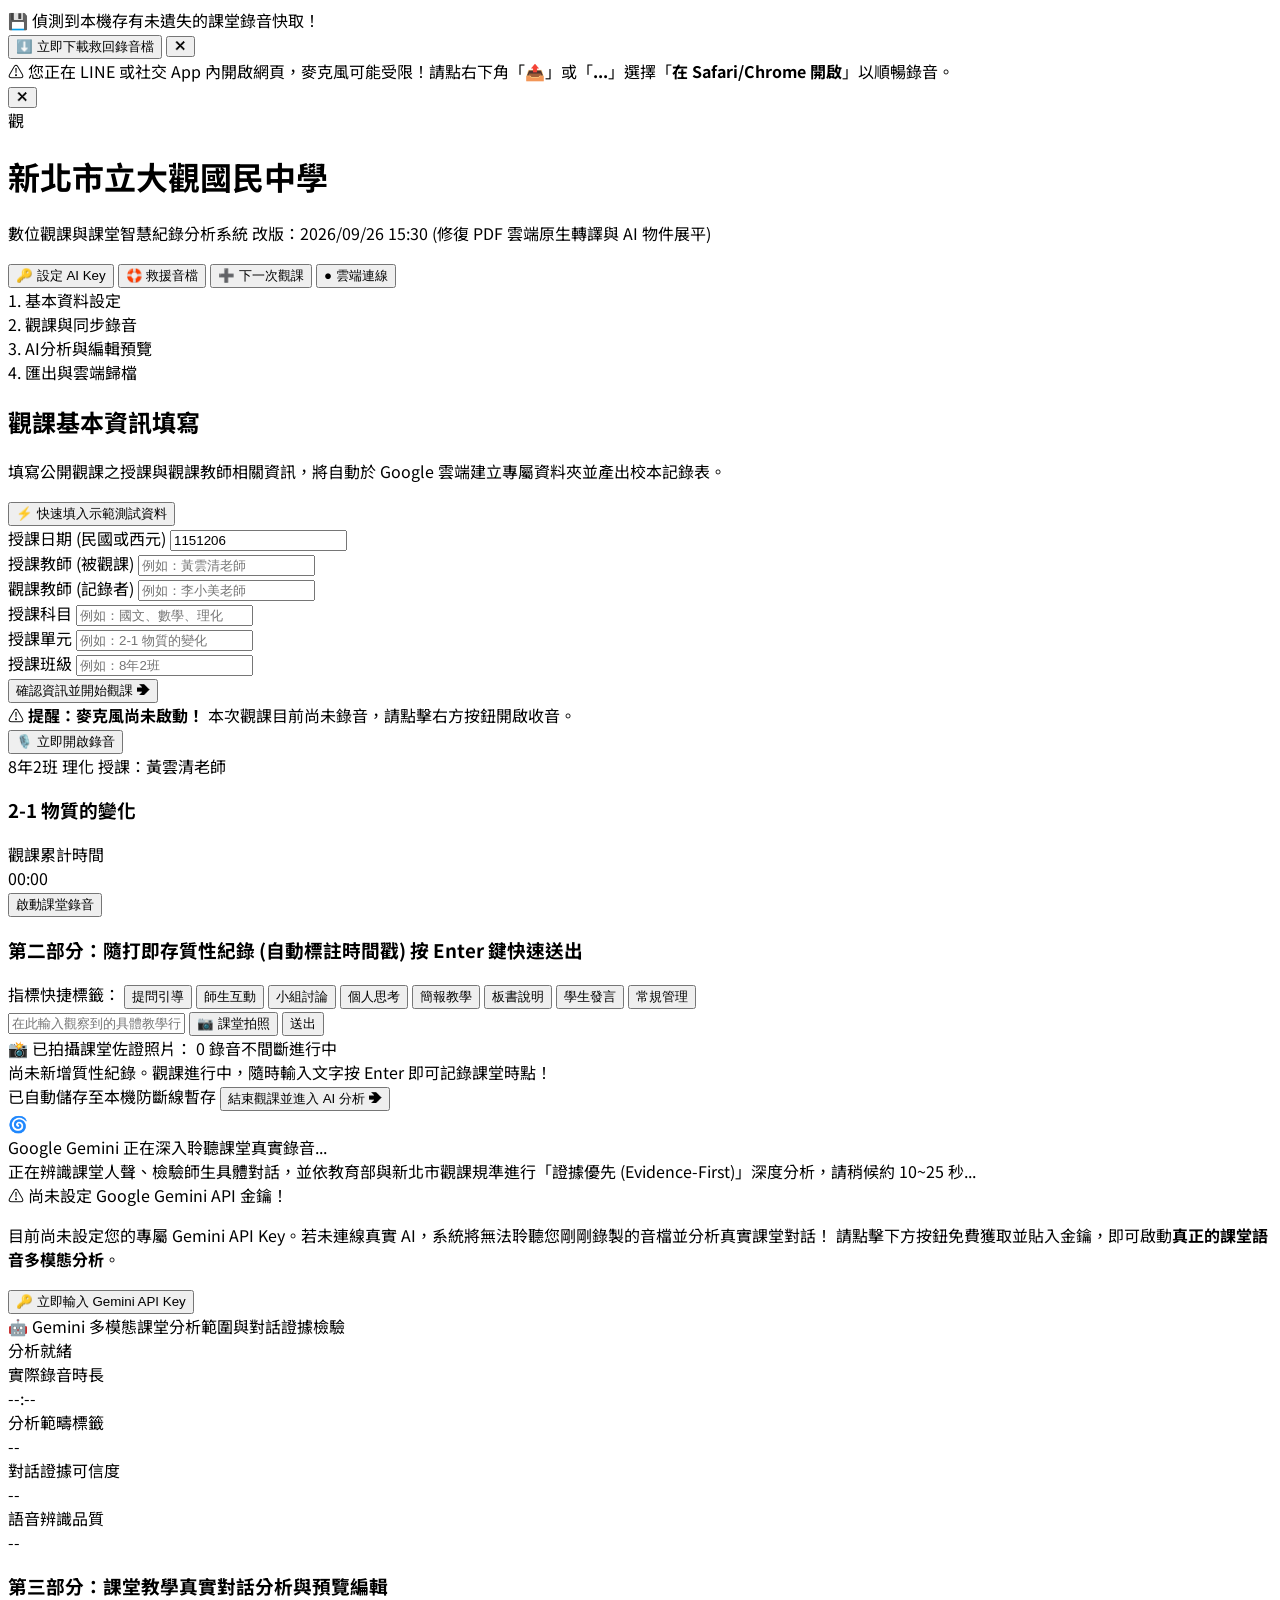
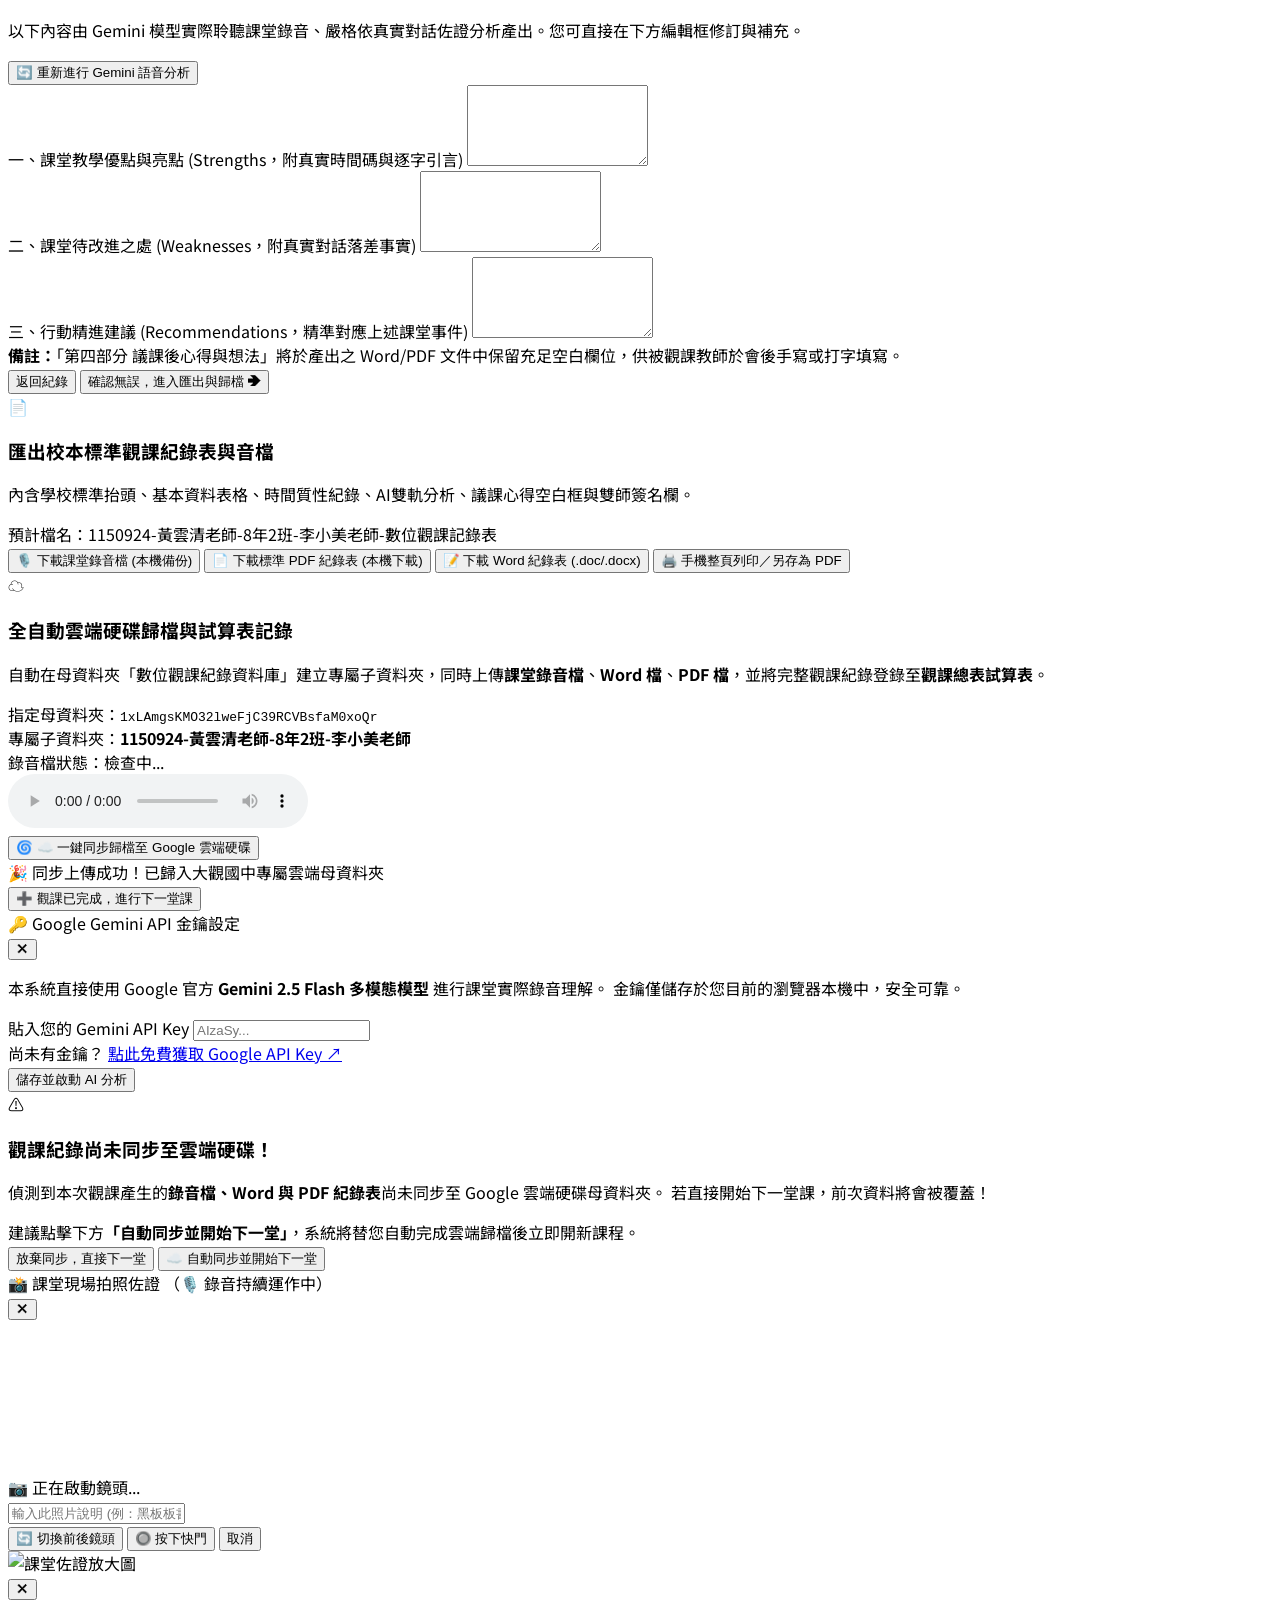
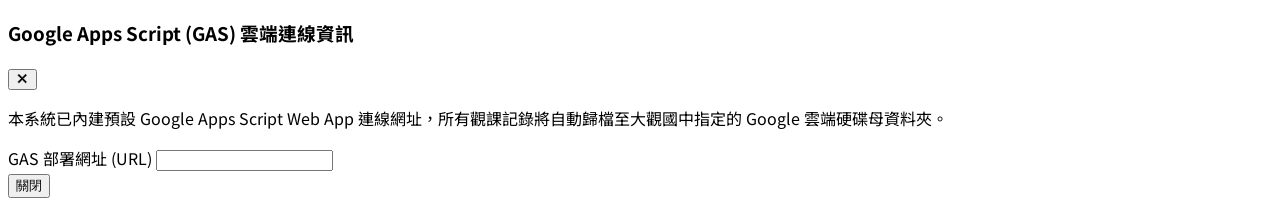
==== commit 60308cfd: "Add files via upload" ====
--- a/index.html
+++ b/index.html
@@ -78,7 +78,7 @@
           <p class="text-xs text-slate-500 flex items-center space-x-1.5 flex-wrap">
             <span>數位觀課與課堂智慧紀錄分析系統</span>
             <span class="inline-flex items-center px-1.5 py-0.5 rounded text-[10px] font-medium bg-slate-100 text-slate-600 border border-slate-200">
-              改版：2026/09/25 22:45 (保證 PDF 內容真實渲染與影像佐證完整入庫)
+              改版：2026/09/26 15:30 (修復 PDF 雲端原生轉譯與 AI 物件展平)
             </span>
           </p>
         </div>
@@ -385,7 +385,7 @@
               <span>🎙️ 下載課堂錄音檔 (本機備份)</span>
             </button>
             <button id="btnDownloadPdf" type="button" class="w-full py-2.5 bg-emerald-600 hover:bg-emerald-700 text-white font-bold rounded-xl text-xs sm:text-sm shadow transition flex items-center justify-center space-x-2">
-              <span>📄 下載標準 PDF 紀錄表 (手機最佳)</span>
+              <span>📄 下載標準 PDF 紀錄表 (本機下載)</span>
             </button>
             <button id="btnDownloadWord" type="button" class="w-full py-2 bg-blue-600 hover:bg-blue-700 text-white font-semibold rounded-xl text-xs sm:text-sm shadow transition flex items-center justify-center space-x-2">
               <span>📝 下載 Word 紀錄表 (.doc/.docx)</span>
@@ -619,6 +619,37 @@
         .replace(/'/g, '&#039;');
     }
 
+    function formatAiOutput(val) {
+      if (!val) return '';
+      if (typeof val === 'string') return val;
+      if (Array.isArray(val)) {
+        return val.map(function(item, idx) {
+          if (typeof item === 'string') return item;
+          if (typeof item === 'object' && item !== null) {
+            var parts = [];
+            if (item.time || item.timestamp) parts.push('[' + (item.time || item.timestamp) + ']');
+            if (item.point || item.title || item.category) parts.push(item.point || item.title || item.category);
+            if (item.quote || item.evidence) parts.push('引言：『' + (item.quote || item.evidence) + '』');
+            if (item.desc || item.detail || item.content) parts.push(item.desc || item.detail || item.content);
+            if (item.suggestion || item.action) parts.push('建議：' + (item.suggestion || item.action));
+            if (parts.length > 0) return (idx + 1) + '. ' + parts.join(' ');
+            return (idx + 1) + '. ' + JSON.stringify(item);
+          }
+          return String(item);
+        }).join('\n\n');
+      }
+      if (typeof val === 'object') {
+        var lines = [];
+        for (var k in val) {
+          if (val.hasOwnProperty(k)) {
+            lines.push(k + '：' + (typeof val[k] === 'object' ? JSON.stringify(val[k]) : val[k]));
+          }
+        }
+        return lines.join('\n');
+      }
+      return String(val);
+    }
+
     function showToast(msg, type) {
       var container = document.getElementById('toastContainer');
       if (!container) return;
@@ -1328,14 +1359,14 @@
           "【絕對嚴格之證據檢驗規準 (Evidence-First Guardrails)】：\n" +
           "1. 每一項「教學優點與亮點」和「待改進之處」，【必須】具備真實時間標籤（如 [00:10]）以及【錄音中教師或學生的真實對話引言】（以『』引號標註）！\n" +
           "2. 嚴禁任何無中生有、空泛無物的讚美或批評！\n" +
-          "3. 請以標準 JSON 格式輸出，欄位定義如下：\n" +
+          "3. 請以標準 JSON 格式輸出，欄位內容請一律以「換行文字字串（Plain String）」條列呈現，嚴禁輸出巢狀物件：\n" +
           "{\n" +
           "  \"scopeLabel\": \"分析範疇標籤\",\n" +
           "  \"confidence\": \"HIGH 或 MEDIUM\",\n" +
           "  \"speechClarity\": \"良好 / 一般\",\n" +
-          "  \"strengths\": \"優點與亮點\",\n" +
-          "  \"growth\": \"待改進之處\",\n" +
-          "  \"suggestions\": \"精進建議\"\n" +
+          "  \"strengths\": \"1. [時間戳] ...\\n2. [時間戳] ...\",\n" +
+          "  \"growth\": \"1. [時間戳] ...\\n2. [時間戳] ...\",\n" +
+          "  \"suggestions\": \"1. 對應上述事實之具體建議...\\n2. 具體建議...\"\n" +
           "}";
 
         var contentsParts = [];
@@ -1380,9 +1411,11 @@
         appState.scopeLabel = parsed.scopeLabel || "課堂片段觀察";
         appState.aiConfidence = parsed.confidence || "HIGH (真實對話佐證)";
         appState.speechClarity = parsed.speechClarity || "語音清晰辨識";
-        appState.aiStrengths = parsed.strengths || "";
-        appState.aiGrowth = parsed.growth || "";
-        appState.aiSuggestions = parsed.suggestions || "";
+        
+        // 核心防護：透過 formatAiOutput 展平任何可能的物件結構，徹底杜絕 [object Object]
+        appState.aiStrengths = formatAiOutput(parsed.strengths);
+        appState.aiGrowth = formatAiOutput(parsed.growth);
+        appState.aiSuggestions = formatAiOutput(parsed.suggestions);
 
         document.getElementById('scopeLabelText').innerText = appState.scopeLabel;
         document.getElementById('scopeConfidenceText').innerText = appState.aiConfidence;
@@ -1668,88 +1701,24 @@
       });
     }
 
-    /**
-     * 精準修復：將容器安全置於畫面原點 (left: 0; top: 0)，確保 html2pdf 100% 完整擷取所有內容
-     */
-    function generatePdfBlob() {
-      return new Promise(function(resolve) {
-        if (!window.html2pdf) {
-          resolve(null);
-          return;
-        }
-
-        var edS = document.getElementById('editAiStrengths');
-        var edG = document.getElementById('editAiGrowth');
-        var edR = document.getElementById('editAiSuggestions');
-        if (edS && edS.value) appState.aiStrengths = edS.value;
-        if (edG && edG.value) appState.aiGrowth = edG.value;
-        if (edR && edR.value) appState.aiSuggestions = edR.value;
-
-        try {
-          var container = document.createElement('div');
-          container.id = 'daguanPdfRenderContainer';
-          container.style.position = 'absolute';
-          container.style.left = '0';
-          container.style.top = '0';
-          container.style.width = '794px';
-          container.style.backgroundColor = '#ffffff';
-          container.style.color = '#000000';
-          container.style.zIndex = '-99999';
-          container.style.pointerEvents = 'none';
-          container.innerHTML = buildStandardHtmlReport(false);
-          document.body.appendChild(container);
-
-          var opt = {
-            margin:       [8, 8, 8, 8],
-            filename:     getStandardNamingBase() + '-數位觀課記錄表.pdf',
-            image:        { type: 'jpeg', quality: 0.98 },
-            html2canvas:  { 
-              scale: 2, 
-              useCORS: true, 
-              logging: false,
-              scrollX: 0,
-              scrollY: 0,
-              windowWidth: 794
-            },
-            jsPDF:        { unit: 'mm', format: 'a4', orientation: 'portrait' },
-            pagebreak:    { mode: ['avoid-all', 'css', 'legacy'] }
-          };
-
-          // 給予 400ms 讓瀏覽器完成所有字型與 Base64 影像解碼渲染
-          setTimeout(function() {
-            html2pdf().set(opt).from(container).outputPdf('blob').then(function(pdfBlob) {
-              if (container.parentNode) document.body.removeChild(container);
-              resolve(pdfBlob);
-            }).catch(function(e) {
-              console.warn("html2pdf 編譯失敗:", e);
-              if (container.parentNode) document.body.removeChild(container);
-              resolve(null);
-            });
-          }, 400);
-
-        } catch (err) {
-          console.warn("generatePdfBlob 執行例外:", err);
-          resolve(null);
-        }
-      });
-    }
-
     function downloadPdfDocument() {
-      showToast("正在產生標準 PDF 紀錄表，請稍候...", "info");
-      generatePdfBlob().then(function(blob) {
-        if (blob && blob.size > 200) {
-          var filename = getStandardNamingBase() + '-數位觀課記錄表.pdf';
-          var url = URL.createObjectURL(blob);
-          var a = document.createElement('a');
-          a.href = url;
-          a.download = filename;
-          a.click();
-          URL.revokeObjectURL(url);
-          showToast("已下載標準 PDF 紀錄表！", "success");
-        } else {
-          printObservationReport();
-        }
-      });
+      showToast("正在準備 PDF 檔案，請稍候...", "info");
+      var edS = document.getElementById('editAiStrengths');
+      var edG = document.getElementById('editAiGrowth');
+      var edR = document.getElementById('editAiSuggestions');
+      if (edS && edS.value) appState.aiStrengths = edS.value;
+      if (edG && edG.value) appState.aiGrowth = edG.value;
+      if (edR && edR.value) appState.aiSuggestions = edR.value;
+
+      var area = document.getElementById('printArea');
+      if (area) {
+        area.innerHTML = buildStandardHtmlReport(false);
+        area.classList.remove('hidden');
+        window.print();
+        setTimeout(function() {
+          area.classList.add('hidden');
+        }, 1000);
+      }
     }
 
     function downloadWordDocument() {
@@ -1767,10 +1736,12 @@
     function printObservationReport() {
       var area = document.getElementById('printArea');
       if (area) {
-        area.innerHTML = buildStandardHtmlReport();
+        area.innerHTML = buildStandardHtmlReport(false);
         area.classList.remove('hidden');
         window.print();
-        area.classList.add('hidden');
+        setTimeout(function() {
+          area.classList.add('hidden');
+        }, 1000);
       }
     }
 
@@ -1787,24 +1758,22 @@
       if (resultBox) resultBox.classList.add('hidden');
 
       var wordBlob = buildWordBlob();
+      var htmlContent = buildStandardHtmlReport(false);
 
       return Promise.all([
         getReadyAudioBlob(),
-        generatePdfBlob()
+        blobToBase64(wordBlob)
       ]).then(function(resBlobs) {
         var audioBlob = resBlobs[0];
-        var pdfBlob = resBlobs[1];
+        var wordBase64 = resBlobs[1];
 
         return Promise.all([
-          blobToBase64(wordBlob),
-          pdfBlob ? blobToBase64(pdfBlob) : Promise.resolve(""),
+          Promise.resolve(wordBase64),
           (audioBlob && audioBlob.size > 0) ? blobToBase64(audioBlob) : Promise.resolve("")
         ]).then(function(results) {
-          var wordBase64 = results[0];
-          var pdfBase64 = results[1];
-          var audioBase64 = results[2];
+          var wordB64 = results[0];
+          var audioBase64 = results[1];
           var audioMime = (audioBlob && audioBlob.type) ? audioBlob.type : "audio/webm";
-
           var subfolderName = getStandardNamingBase();
 
           var payload = {
@@ -1827,8 +1796,8 @@
             },
             audioData: audioBase64,
             audioMime: audioMime,
-            docxData: wordBase64,
-            pdfData: pdfBase64
+            docxData: wordB64,
+            htmlContent: htmlContent
           };
 
           var targetUrl = appState.gasUrl || DEFAULT_GAS_WEB_APP_URL;
